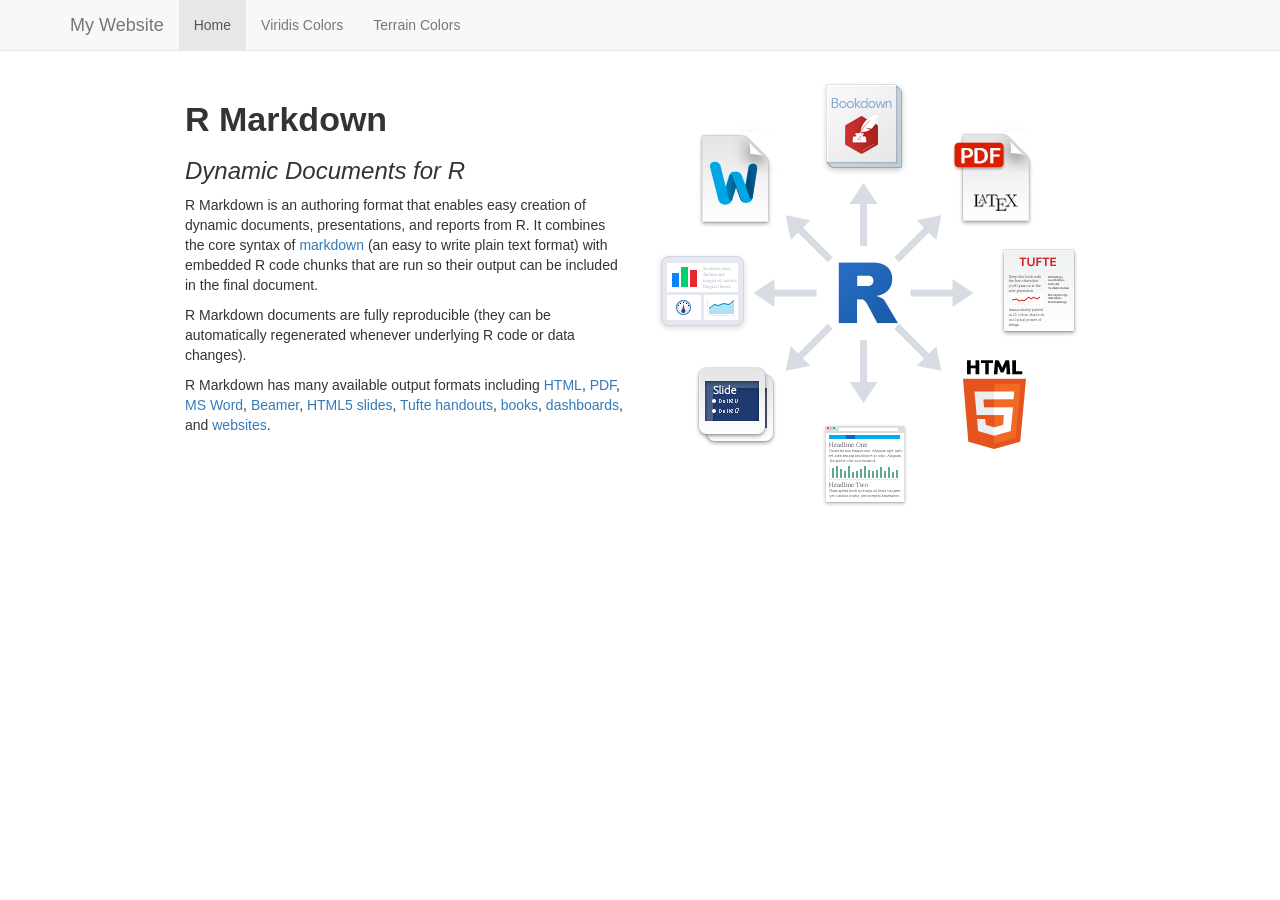
==== index.html @ 26629dda "fixed root directory" ====
<!DOCTYPE html>

<html xmlns="http://www.w3.org/1999/xhtml">

<head>

<meta charset="utf-8">
<meta http-equiv="Content-Type" content="text/html; charset=utf-8" />
<meta name="generator" content="pandoc" />




<title>About R Markdown</title>

<script src="site_libs/jquery-1.11.3/jquery.min.js"></script>
<meta name="viewport" content="width=device-width, initial-scale=1" />
<link href="site_libs/bootstrap-3.3.5/css/bootstrap.min.css" rel="stylesheet" />
<script src="site_libs/bootstrap-3.3.5/js/bootstrap.min.js"></script>
<script src="site_libs/bootstrap-3.3.5/shim/html5shiv.min.js"></script>
<script src="site_libs/bootstrap-3.3.5/shim/respond.min.js"></script>

<style type="text/css">code{white-space: pre;}</style>
<link rel="stylesheet"
      href="site_libs/highlight/default.css"
      type="text/css" />
<script src="site_libs/highlight/highlight.js"></script>
<style type="text/css">
  pre:not([class]) {
    background-color: white;
  }
</style>
<script type="text/javascript">
if (window.hljs && document.readyState && document.readyState === "complete") {
   window.setTimeout(function() {
      hljs.initHighlighting();
   }, 0);
}
</script>



<style type="text/css">
h1 {
  font-size: 34px;
}
h1.title {
  font-size: 38px;
}
h2 {
  font-size: 30px;
}
h3 {
  font-size: 24px;
}
h4 {
  font-size: 18px;
}
h5 {
  font-size: 16px;
}
h6 {
  font-size: 12px;
}
.table th:not([align]) {
  text-align: left;
}
</style>


</head>

<body>

<style type = "text/css">
.main-container {
  max-width: 940px;
  margin-left: auto;
  margin-right: auto;
}
code {
  color: inherit;
  background-color: rgba(0, 0, 0, 0.04);
}
img {
  max-width:100%;
  height: auto;
}
.tabbed-pane {
  padding-top: 12px;
}
button.code-folding-btn:focus {
  outline: none;
}
</style>


<style type="text/css">
/* padding for bootstrap navbar */
body {
  padding-top: 51px;
  padding-bottom: 40px;
}
/* offset scroll position for anchor links (for fixed navbar)  */
.section h1 {
  padding-top: 56px;
  margin-top: -56px;
}

.section h2 {
  padding-top: 56px;
  margin-top: -56px;
}
.section h3 {
  padding-top: 56px;
  margin-top: -56px;
}
.section h4 {
  padding-top: 56px;
  margin-top: -56px;
}
.section h5 {
  padding-top: 56px;
  margin-top: -56px;
}
.section h6 {
  padding-top: 56px;
  margin-top: -56px;
}
</style>

<script>
// manage active state of menu based on current page
$(document).ready(function () {
  // active menu anchor
  href = window.location.pathname
  href = href.substr(href.lastIndexOf('/') + 1)
  if (href === "")
    href = "index.html";
  var menuAnchor = $('a[href="' + href + '"]');

  // mark it active
  menuAnchor.parent().addClass('active');

  // if it's got a parent navbar menu mark it active as well
  menuAnchor.closest('li.dropdown').addClass('active');
});
</script>


<div class="container-fluid main-container">

<!-- tabsets -->
<script src="site_libs/navigation-1.1/tabsets.js"></script>
<script>
$(document).ready(function () {
  window.buildTabsets("TOC");
});
</script>

<!-- code folding -->






<div class="navbar navbar-default  navbar-fixed-top" role="navigation">
  <div class="container">
    <div class="navbar-header">
      <button type="button" class="navbar-toggle collapsed" data-toggle="collapse" data-target="#navbar">
        <span class="icon-bar"></span>
        <span class="icon-bar"></span>
        <span class="icon-bar"></span>
      </button>
      <a class="navbar-brand" href="index.html">My Website</a>
    </div>
    <div id="navbar" class="navbar-collapse collapse">
      <ul class="nav navbar-nav">
        <li>
  <a href="index.html">Home</a>
</li>
<li>
  <a href="1-example.html">Viridis Colors</a>
</li>
<li>
  <a href="3-inline.html">Terrain Colors</a>
</li>
      </ul>
      <ul class="nav navbar-nav navbar-right">
        
      </ul>
    </div><!--/.nav-collapse -->
  </div><!--/.container -->
</div><!--/.navbar -->

<div class="fluid-row" id="header">



<h1 class="title toc-ignore">About R Markdown</h1>

</div>


<style type="text/css">
.title {
  display: none;
}

#getting-started img {
  margin-right: 10px;
}

</style>
<div class="row" style="padding-top: 30px;">
<div class="col-sm-6">
<h1 id="r-markdown"><strong>R Markdown</strong></h1>
<h3 id="dynamic-documents-for-r" style="padding-top: 0px;"><em>Dynamic Documents for R</em></h3>
<p>R Markdown is an authoring format that enables easy creation of dynamic documents, presentations, and reports from R. It combines the core syntax of <a href="https://daringfireball.net/projects/markdown/">markdown</a> (an easy to write plain text format) with embedded R code chunks that are run so their output can be included in the final document.</p>
<p>R Markdown documents are fully reproducible (they can be automatically regenerated whenever underlying R code or data changes).</p>
<p>R Markdown has many available output formats including <a href="http://rmarkdown.rstudio.com/html_document_format.html">HTML</a>, <a href="http://rmarkdown.rstudio.com/pdf_document_format.html">PDF</a>, <a href="http://rmarkdown.rstudio.com/word_document_format.html">MS Word</a>, <a href="http://rmarkdown.rstudio.com/beamer_presentation_format.html">Beamer</a>, <a href="http://rmarkdown.rstudio.com/ioslides_presentation_format.html">HTML5 slides</a>, <a href="http://rmarkdown.rstudio.com/tufte_handout_format.html">Tufte handouts</a>, <a href="https://bookdown.org">books</a>, <a href="http://rmarkdown.rstudio.com/flexdashboard/">dashboards</a>, and <a href="http://rmarkdown.rstudio.com/rmarkdown_websites.html">websites</a>.</p>
</div>
<div class="col-sm-6">

<div class="figure">
<img src="images/RMarkdownOutputFormats.png" />

</div>




</div>

<script>

// add bootstrap table styles to pandoc tables
$(document).ready(function () {
  $('tr.header').parent('thead').parent('table').addClass('table table-condensed');
});


</script>

<!-- dynamically load mathjax for compatibility with self-contained -->
<script>
  (function () {
    var script = document.createElement("script");
    script.type = "text/javascript";
    script.src  = "https://cdn.mathjax.org/mathjax/latest/MathJax.js?config=TeX-AMS-MML_HTMLorMML";
    document.getElementsByTagName("head")[0].appendChild(script);
  })();
</script>

</body>
</html>
---- site_libs/highlight/default.css ----
pre .operator,
pre .paren {
 color: rgb(104, 118, 135)
}

pre .literal {
 color: #990073
}

pre .number {
 color: #099;
}

pre .comment {
 color: #998;
 font-style: italic
}

pre .keyword {
 color: #900;
 font-weight: bold
}

pre .identifier {
 color: rgb(0, 0, 0);
}

pre .string {
 color: #d14;
}
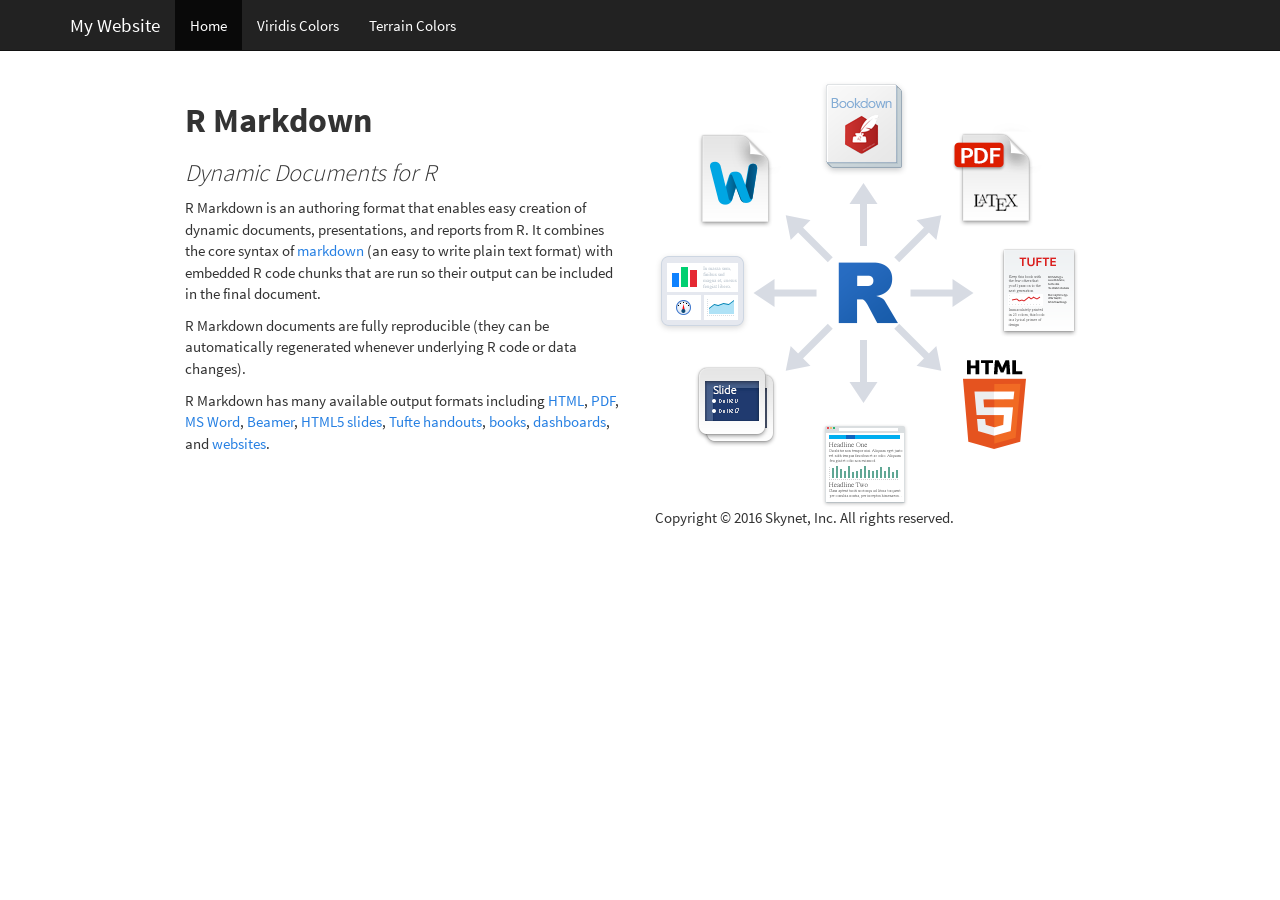
==== commit cde630a9: "added theme, footer, styles.css" ====
--- a/index.html
+++ b/index.html
@@ -15,14 +15,14 @@
 
 <script src="site_libs/jquery-1.11.3/jquery.min.js"></script>
 <meta name="viewport" content="width=device-width, initial-scale=1" />
-<link href="site_libs/bootstrap-3.3.5/css/bootstrap.min.css" rel="stylesheet" />
+<link href="site_libs/bootstrap-3.3.5/css/cosmo.min.css" rel="stylesheet" />
 <script src="site_libs/bootstrap-3.3.5/js/bootstrap.min.js"></script>
 <script src="site_libs/bootstrap-3.3.5/shim/html5shiv.min.js"></script>
 <script src="site_libs/bootstrap-3.3.5/shim/respond.min.js"></script>
 
 <style type="text/css">code{white-space: pre;}</style>
 <link rel="stylesheet"
-      href="site_libs/highlight/default.css"
+      href="site_libs/highlight/textmate.css"
       type="text/css" />
 <script src="site_libs/highlight/highlight.js"></script>
 <style type="text/css">
@@ -67,6 +67,7 @@
 }
 </style>
 
+<link rel="stylesheet" href="styles.css" type="text/css" />
 
 </head>
 
@@ -228,6 +229,7 @@
 
 </div>
 
+<p>Copyright &copy; 2016 Skynet, Inc. All rights reserved.</p>
 
 
 
--- a/site_libs/bootstrap-3.3.5/css/cosmo.min.css
+++ b/site_libs/bootstrap-3.3.5/css/cosmo.min.css
@@ -0,0 +1,30 @@
+@font-face {
+  font-family: 'Source Sans Pro';
+  font-style: normal;
+  font-weight: 300;
+  src: url(fonts/SourceSansProLight.ttf) format('truetype');
+}
+@font-face {
+  font-family: 'Source Sans Pro';
+  font-style: normal;
+  font-weight: 400;
+  src: url(fonts/SourceSansPro.ttf) format('truetype');
+}
+@font-face {
+  font-family: 'Source Sans Pro';
+  font-style: normal;
+  font-weight: 700;
+  src: url(fonts/SourceSansProBold.ttf) format('truetype');
+}
+
+/*!
+ * bootswatch v3.3.6
+ * Homepage: http://bootswatch.com
+ * Copyright 2012-2015 Thomas Park
+ * Licensed under MIT
+ * Based on Bootstrap
+*//*!
+ * Bootstrap v3.3.6 (http://getbootstrap.com)
+ * Copyright 2011-2015 Twitter, Inc.
+ * Licensed under MIT (https://github.com/twbs/bootstrap/blob/master/LICENSE)
+ *//*! normalize.css v3.0.3 | MIT License | github.com/necolas/normalize.css */html{font-family:sans-serif;-ms-text-size-adjust:100%;-webkit-text-size-adjust:100%}body{margin:0}article,aside,details,figcaption,figure,footer,header,hgroup,main,menu,nav,section,summary{display:block}audio,canvas,progress,video{display:inline-block;vertical-align:baseline}audio:not([controls]){display:none;height:0}[hidden],template{display:none}a{background-color:transparent}a:active,a:hover{outline:0}abbr[title]{border-bottom:1px dotted}b,strong{font-weight:bold}dfn{font-style:italic}h1{font-size:2em;margin:0.67em 0}mark{background:#ff0;color:#000}small{font-size:80%}sub,sup{font-size:75%;line-height:0;position:relative;vertical-align:baseline}sup{top:-0.5em}sub{bottom:-0.25em}img{border:0}svg:not(:root){overflow:hidden}figure{margin:1em 40px}hr{-webkit-box-sizing:content-box;-moz-box-sizing:content-box;box-sizing:content-box;height:0}pre{overflow:auto}code,kbd,pre,samp{font-family:monospace, monospace;font-size:1em}button,input,optgroup,select,textarea{color:inherit;font:inherit;margin:0}button{overflow:visible}button,select{text-transform:none}button,html input[type="button"],input[type="reset"],input[type="submit"]{-webkit-appearance:button;cursor:pointer}button[disabled],html input[disabled]{cursor:default}button::-moz-focus-inner,input::-moz-focus-inner{border:0;padding:0}input{line-height:normal}input[type="checkbox"],input[type="radio"]{-webkit-box-sizing:border-box;-moz-box-sizing:border-box;box-sizing:border-box;padding:0}input[type="number"]::-webkit-inner-spin-button,input[type="number"]::-webkit-outer-spin-button{height:auto}input[type="search"]{-webkit-appearance:textfield;-webkit-box-sizing:content-box;-moz-box-sizing:content-box;box-sizing:content-box}input[type="search"]::-webkit-search-cancel-button,input[type="search"]::-webkit-search-decoration{-webkit-appearance:none}fieldset{border:1px solid #c0c0c0;margin:0 2px;padding:0.35em 0.625em 0.75em}legend{border:0;padding:0}textarea{overflow:auto}optgroup{font-weight:bold}table{border-collapse:collapse;border-spacing:0}td,th{padding:0}/*! Source: https://github.com/h5bp/html5-boilerplate/blob/master/src/css/main.css */@media print{*,*:before,*:after{background:transparent !important;color:#000 !important;-webkit-box-shadow:none !important;box-shadow:none !important;text-shadow:none !important}a,a:visited{text-decoration:underline}a[href]:after{content:" (" attr(href) ")"}abbr[title]:after{content:" (" attr(title) ")"}a[href^="#"]:after,a[href^="javascript:"]:after{content:""}pre,blockquote{border:1px solid #999;page-break-inside:avoid}thead{display:table-header-group}tr,img{page-break-inside:avoid}img{max-width:100% !important}p,h2,h3{orphans:3;widows:3}h2,h3{page-break-after:avoid}.navbar{display:none}.btn>.caret,.dropup>.btn>.caret{border-top-color:#000 !important}.label{border:1px solid #000}.table{border-collapse:collapse !important}.table td,.table th{background-color:#fff !important}.table-bordered th,.table-bordered td{border:1px solid #ddd !important}}@font-face{font-family:'Glyphicons Halflings';src:url('../fonts/glyphicons-halflings-regular.eot');src:url('../fonts/glyphicons-halflings-regular.eot?#iefix') format('embedded-opentype'),url('../fonts/glyphicons-halflings-regular.woff') format('woff'),url('../fonts/glyphicons-halflings-regular.ttf') format('truetype'),url('../fonts/glyphicons-halflings-regular.svg#glyphicons_halflingsregular') format('svg')}.glyphicon{position:relative;top:1px;display:inline-block;font-family:'Glyphicons Halflings';font-style:normal;font-weight:normal;line-height:1;-webkit-font-smoothing:antialiased;-moz-osx-font-smoothing:grayscale}.glyphicon-asterisk:before{content:"\002a"}.glyphicon-plus:before{content:"\002b"}.glyphicon-euro:before,.glyphicon-eur:before{content:"\20ac"}.glyphicon-minus:before{content:"\2212"}.glyphicon-cloud:before{content:"\2601"}.glyphicon-envelope:before{content:"\2709"}.glyphicon-pencil:before{content:"\270f"}.glyphicon-glass:before{content:"\e001"}.glyphicon-music:before{content:"\e002"}.glyphicon-search:before{content:"\e003"}.glyphicon-heart:before{content:"\e005"}.glyphicon-star:before{content:"\e006"}.glyphicon-star-empty:before{content:"\e007"}.glyphicon-user:before{content:"\e008"}.glyphicon-film:before{content:"\e009"}.glyphicon-th-large:before{content:"\e010"}.glyphicon-th:before{content:"\e011"}.glyphicon-th-list:before{content:"\e012"}.glyphicon-ok:before{content:"\e013"}.glyphicon-remove:before{content:"\e014"}.glyphicon-zoom-in:before{content:"\e015"}.glyphicon-zoom-out:before{content:"\e016"}.glyphicon-off:before{content:"\e017"}.glyphicon-signal:before{content:"\e018"}.glyphicon-cog:before{content:"\e019"}.glyphicon-trash:before{content:"\e020"}.glyphicon-home:before{content:"\e021"}.glyphicon-file:before{content:"\e022"}.glyphicon-time:before{content:"\e023"}.glyphicon-road:before{content:"\e024"}.glyphicon-download-alt:before{content:"\e025"}.glyphicon-download:before{content:"\e026"}.glyphicon-upload:before{content:"\e027"}.glyphicon-inbox:before{content:"\e028"}.glyphicon-play-circle:before{content:"\e029"}.glyphicon-repeat:before{content:"\e030"}.glyphicon-refresh:before{content:"\e031"}.glyphicon-list-alt:before{content:"\e032"}.glyphicon-lock:before{content:"\e033"}.glyphicon-flag:before{content:"\e034"}.glyphicon-headphones:before{content:"\e035"}.glyphicon-volume-off:before{content:"\e036"}.glyphicon-volume-down:before{content:"\e037"}.glyphicon-volume-up:before{content:"\e038"}.glyphicon-qrcode:before{content:"\e039"}.glyphicon-barcode:before{content:"\e040"}.glyphicon-tag:before{content:"\e041"}.glyphicon-tags:before{content:"\e042"}.glyphicon-book:before{content:"\e043"}.glyphicon-bookmark:before{content:"\e044"}.glyphicon-print:before{content:"\e045"}.glyphicon-camera:before{content:"\e046"}.glyphicon-font:before{content:"\e047"}.glyphicon-bold:before{content:"\e048"}.glyphicon-italic:before{content:"\e049"}.glyphicon-text-height:before{content:"\e050"}.glyphicon-text-width:before{content:"\e051"}.glyphicon-align-left:before{content:"\e052"}.glyphicon-align-center:before{content:"\e053"}.glyphicon-align-right:before{content:"\e054"}.glyphicon-align-justify:before{content:"\e055"}.glyphicon-list:before{content:"\e056"}.glyphicon-indent-left:before{content:"\e057"}.glyphicon-indent-right:before{content:"\e058"}.glyphicon-facetime-video:before{content:"\e059"}.glyphicon-picture:before{content:"\e060"}.glyphicon-map-marker:before{content:"\e062"}.glyphicon-adjust:before{content:"\e063"}.glyphicon-tint:before{content:"\e064"}.glyphicon-edit:before{content:"\e065"}.glyphicon-share:before{content:"\e066"}.glyphicon-check:before{content:"\e067"}.glyphicon-move:before{content:"\e068"}.glyphicon-step-backward:before{content:"\e069"}.glyphicon-fast-backward:before{content:"\e070"}.glyphicon-backward:before{content:"\e071"}.glyphicon-play:before{content:"\e072"}.glyphicon-pause:before{content:"\e073"}.glyphicon-stop:before{content:"\e074"}.glyphicon-forward:before{content:"\e075"}.glyphicon-fast-forward:before{content:"\e076"}.glyphicon-step-forward:before{content:"\e077"}.glyphicon-eject:before{content:"\e078"}.glyphicon-chevron-left:before{content:"\e079"}.glyphicon-chevron-right:before{content:"\e080"}.glyphicon-plus-sign:before{content:"\e081"}.glyphicon-minus-sign:before{content:"\e082"}.glyphicon-remove-sign:before{content:"\e083"}.glyphicon-ok-sign:before{content:"\e084"}.glyphicon-question-sign:before{content:"\e085"}.glyphicon-info-sign:before{content:"\e086"}.glyphicon-screenshot:before{content:"\e087"}.glyphicon-remove-circle:before{content:"\e088"}.glyphicon-ok-circle:before{content:"\e089"}.glyphicon-ban-circle:before{content:"\e090"}.glyphicon-arrow-left:before{content:"\e091"}.glyphicon-arrow-right:before{content:"\e092"}.glyphicon-arrow-up:before{content:"\e093"}.glyphicon-arrow-down:before{content:"\e094"}.glyphicon-share-alt:before{content:"\e095"}.glyphicon-resize-full:before{content:"\e096"}.glyphicon-resize-small:before{content:"\e097"}.glyphicon-exclamation-sign:before{content:"\e101"}.glyphicon-gift:before{content:"\e102"}.glyphicon-leaf:before{content:"\e103"}.glyphicon-fire:before{content:"\e104"}.glyphicon-eye-open:before{content:"\e105"}.glyphicon-eye-close:before{content:"\e106"}.glyphicon-warning-sign:before{content:"\e107"}.glyphicon-plane:before{content:"\e108"}.glyphicon-calendar:before{content:"\e109"}.glyphicon-random:before{content:"\e110"}.glyphicon-comment:before{content:"\e111"}.glyphicon-magnet:before{content:"\e112"}.glyphicon-chevron-up:before{content:"\e113"}.glyphicon-chevron-down:before{content:"\e114"}.glyphicon-retweet:before{content:"\e115"}.glyphicon-shopping-cart:before{content:"\e116"}.glyphicon-folder-close:before{content:"\e117"}.glyphicon-folder-open:before{content:"\e118"}.glyphicon-resize-vertical:before{content:"\e119"}.glyphicon-resize-horizontal:before{content:"\e120"}.glyphicon-hdd:before{content:"\e121"}.glyphicon-bullhorn:before{content:"\e122"}.glyphicon-bell:before{content:"\e123"}.glyphicon-certificate:before{content:"\e124"}.glyphicon-thumbs-up:before{content:"\e125"}.glyphicon-thumbs-down:before{content:"\e126"}.glyphicon-hand-right:before{content:"\e127"}.glyphicon-hand-left:before{content:"\e128"}.glyphicon-hand-up:before{content:"\e129"}.glyphicon-hand-down:before{content:"\e130"}.glyphicon-circle-arrow-right:before{content:"\e131"}.glyphicon-circle-arrow-left:before{content:"\e132"}.glyphicon-circle-arrow-up:before{content:"\e133"}.glyphicon-circle-arrow-down:before{content:"\e134"}.glyphicon-globe:before{content:"\e135"}.glyphicon-wrench:before{content:"\e136"}.glyphicon-tasks:before{content:"\e137"}.glyphicon-filter:before{content:"\e138"}.glyphicon-briefcase:before{content:"\e139"}.glyphicon-fullscreen:before{content:"\e140"}.glyphicon-dashboard:before{content:"\e141"}.glyphicon-paperclip:before{content:"\e142"}.glyphicon-heart-empty:before{content:"\e143"}.glyphicon-link:before{content:"\e144"}.glyphicon-phone:before{content:"\e145"}.glyphicon-pushpin:before{content:"\e146"}.glyphicon-usd:before{content:"\e148"}.glyphicon-gbp:before{content:"\e149"}.glyphicon-sort:before{content:"\e150"}.glyphicon-sort-by-alphabet:before{content:"\e151"}.glyphicon-sort-by-alphabet-alt:before{content:"\e152"}.glyphicon-sort-by-order:before{content:"\e153"}.glyphicon-sort-by-order-alt:before{content:"\e154"}.glyphicon-sort-by-attributes:before{content:"\e155"}.glyphicon-sort-by-attributes-alt:before{content:"\e156"}.glyphicon-unchecked:before{content:"\e157"}.glyphicon-expand:before{content:"\e158"}.glyphicon-collapse-down:before{content:"\e159"}.glyphicon-collapse-up:before{content:"\e160"}.glyphicon-log-in:before{content:"\e161"}.glyphicon-flash:before{content:"\e162"}.glyphicon-log-out:before{content:"\e163"}.glyphicon-new-window:before{content:"\e164"}.glyphicon-record:before{content:"\e165"}.glyphicon-save:before{content:"\e166"}.glyphicon-open:before{content:"\e167"}.glyphicon-saved:before{content:"\e168"}.glyphicon-import:before{content:"\e169"}.glyphicon-export:before{content:"\e170"}.glyphicon-send:before{content:"\e171"}.glyphicon-floppy-disk:before{content:"\e172"}.glyphicon-floppy-saved:before{content:"\e173"}.glyphicon-floppy-remove:before{content:"\e174"}.glyphicon-floppy-save:before{content:"\e175"}.glyphicon-floppy-open:before{content:"\e176"}.glyphicon-credit-card:before{content:"\e177"}.glyphicon-transfer:before{content:"\e178"}.glyphicon-cutlery:before{content:"\e179"}.glyphicon-header:before{content:"\e180"}.glyphicon-compressed:before{content:"\e181"}.glyphicon-earphone:before{content:"\e182"}.glyphicon-phone-alt:before{content:"\e183"}.glyphicon-tower:before{content:"\e184"}.glyphicon-stats:before{content:"\e185"}.glyphicon-sd-video:before{content:"\e186"}.glyphicon-hd-video:before{content:"\e187"}.glyphicon-subtitles:before{content:"\e188"}.glyphicon-sound-stereo:before{content:"\e189"}.glyphicon-sound-dolby:before{content:"\e190"}.glyphicon-sound-5-1:before{content:"\e191"}.glyphicon-sound-6-1:before{content:"\e192"}.glyphicon-sound-7-1:before{content:"\e193"}.glyphicon-copyright-mark:before{content:"\e194"}.glyphicon-registration-mark:before{content:"\e195"}.glyphicon-cloud-download:before{content:"\e197"}.glyphicon-cloud-upload:before{content:"\e198"}.glyphicon-tree-conifer:before{content:"\e199"}.glyphicon-tree-deciduous:before{content:"\e200"}.glyphicon-cd:before{content:"\e201"}.glyphicon-save-file:before{content:"\e202"}.glyphicon-open-file:before{content:"\e203"}.glyphicon-level-up:before{content:"\e204"}.glyphicon-copy:before{content:"\e205"}.glyphicon-paste:before{content:"\e206"}.glyphicon-alert:before{content:"\e209"}.glyphicon-equalizer:before{content:"\e210"}.glyphicon-king:before{content:"\e211"}.glyphicon-queen:before{content:"\e212"}.glyphicon-pawn:before{content:"\e213"}.glyphicon-bishop:before{content:"\e214"}.glyphicon-knight:before{content:"\e215"}.glyphicon-baby-formula:before{content:"\e216"}.glyphicon-tent:before{content:"\26fa"}.glyphicon-blackboard:before{content:"\e218"}.glyphicon-bed:before{content:"\e219"}.glyphicon-apple:before{content:"\f8ff"}.glyphicon-erase:before{content:"\e221"}.glyphicon-hourglass:before{content:"\231b"}.glyphicon-lamp:before{content:"\e223"}.glyphicon-duplicate:before{content:"\e224"}.glyphicon-piggy-bank:before{content:"\e225"}.glyphicon-scissors:before{content:"\e226"}.glyphicon-bitcoin:before{content:"\e227"}.glyphicon-btc:before{content:"\e227"}.glyphicon-xbt:before{content:"\e227"}.glyphicon-yen:before{content:"\00a5"}.glyphicon-jpy:before{content:"\00a5"}.glyphicon-ruble:before{content:"\20bd"}.glyphicon-rub:before{content:"\20bd"}.glyphicon-scale:before{content:"\e230"}.glyphicon-ice-lolly:before{content:"\e231"}.glyphicon-ice-lolly-tasted:before{content:"\e232"}.glyphicon-education:before{content:"\e233"}.glyphicon-option-horizontal:before{content:"\e234"}.glyphicon-option-vertical:before{content:"\e235"}.glyphicon-menu-hamburger:before{content:"\e236"}.glyphicon-modal-window:before{content:"\e237"}.glyphicon-oil:before{content:"\e238"}.glyphicon-grain:before{content:"\e239"}.glyphicon-sunglasses:before{content:"\e240"}.glyphicon-text-size:before{content:"\e241"}.glyphicon-text-color:before{content:"\e242"}.glyphicon-text-background:before{content:"\e243"}.glyphicon-object-align-top:before{content:"\e244"}.glyphicon-object-align-bottom:before{content:"\e245"}.glyphicon-object-align-horizontal:before{content:"\e246"}.glyphicon-object-align-left:before{content:"\e247"}.glyphicon-object-align-vertical:before{content:"\e248"}.glyphicon-object-align-right:before{content:"\e249"}.glyphicon-triangle-right:before{content:"\e250"}.glyphicon-triangle-left:before{content:"\e251"}.glyphicon-triangle-bottom:before{content:"\e252"}.glyphicon-triangle-top:before{content:"\e253"}.glyphicon-console:before{content:"\e254"}.glyphicon-superscript:before{content:"\e255"}.glyphicon-subscript:before{content:"\e256"}.glyphicon-menu-left:before{content:"\e257"}.glyphicon-menu-right:before{content:"\e258"}.glyphicon-menu-down:before{content:"\e259"}.glyphicon-menu-up:before{content:"\e260"}*{-webkit-box-sizing:border-box;-moz-box-sizing:border-box;box-sizing:border-box}*:before,*:after{-webkit-box-sizing:border-box;-moz-box-sizing:border-box;box-sizing:border-box}html{font-size:10px;-webkit-tap-highlight-color:rgba(0,0,0,0)}body{font-family:"Source Sans Pro",Calibri,Candara,Arial,sans-serif;font-size:15px;line-height:1.42857143;color:#333333;background-color:#ffffff}input,button,select,textarea{font-family:inherit;font-size:inherit;line-height:inherit}a{color:#2780e3;text-decoration:none}a:hover,a:focus{color:#165ba8;text-decoration:underline}a:focus{outline:thin dotted;outline:5px auto -webkit-focus-ring-color;outline-offset:-2px}figure{margin:0}img{vertical-align:middle}.img-responsive,.thumbnail>img,.thumbnail a>img,.carousel-inner>.item>img,.carousel-inner>.item>a>img{display:block;max-width:100%;height:auto}.img-rounded{border-radius:0}.img-thumbnail{padding:4px;line-height:1.42857143;background-color:#ffffff;border:1px solid #dddddd;border-radius:0;-webkit-transition:all .2s ease-in-out;-o-transition:all .2s ease-in-out;transition:all .2s ease-in-out;display:inline-block;max-width:100%;height:auto}.img-circle{border-radius:50%}hr{margin-top:21px;margin-bottom:21px;border:0;border-top:1px solid #e6e6e6}.sr-only{position:absolute;width:1px;height:1px;margin:-1px;padding:0;overflow:hidden;clip:rect(0, 0, 0, 0);border:0}.sr-only-focusable:active,.sr-only-focusable:focus{position:static;width:auto;height:auto;margin:0;overflow:visible;clip:auto}[role="button"]{cursor:pointer}h1,h2,h3,h4,h5,h6,.h1,.h2,.h3,.h4,.h5,.h6{font-family:"Source Sans Pro",Calibri,Candara,Arial,sans-serif;font-weight:300;line-height:1.1;color:inherit}h1 small,h2 small,h3 small,h4 small,h5 small,h6 small,.h1 small,.h2 small,.h3 small,.h4 small,.h5 small,.h6 small,h1 .small,h2 .small,h3 .small,h4 .small,h5 .small,h6 .small,.h1 .small,.h2 .small,.h3 .small,.h4 .small,.h5 .small,.h6 .small{font-weight:normal;line-height:1;color:#999999}h1,.h1,h2,.h2,h3,.h3{margin-top:21px;margin-bottom:10.5px}h1 small,.h1 small,h2 small,.h2 small,h3 small,.h3 small,h1 .small,.h1 .small,h2 .small,.h2 .small,h3 .small,.h3 .small{font-size:65%}h4,.h4,h5,.h5,h6,.h6{margin-top:10.5px;margin-bottom:10.5px}h4 small,.h4 small,h5 small,.h5 small,h6 small,.h6 small,h4 .small,.h4 .small,h5 .small,.h5 .small,h6 .small,.h6 .small{font-size:75%}h1,.h1{font-size:39px}h2,.h2{font-size:32px}h3,.h3{font-size:26px}h4,.h4{font-size:19px}h5,.h5{font-size:15px}h6,.h6{font-size:13px}p{margin:0 0 10.5px}.lead{margin-bottom:21px;font-size:17px;font-weight:300;line-height:1.4}@media (min-width:768px){.lead{font-size:22.5px}}small,.small{font-size:86%}mark,.mark{background-color:#ff7518;padding:.2em}.text-left{text-align:left}.text-right{text-align:right}.text-center{text-align:center}.text-justify{text-align:justify}.text-nowrap{white-space:nowrap}.text-lowercase{text-transform:lowercase}.text-uppercase{text-transform:uppercase}.text-capitalize{text-transform:capitalize}.text-muted{color:#999999}.text-primary{color:#2780e3}a.text-primary:hover,a.text-primary:focus{color:#1967be}.text-success{color:#ffffff}a.text-success:hover,a.text-success:focus{color:#e6e6e6}.text-info{color:#ffffff}a.text-info:hover,a.text-info:focus{color:#e6e6e6}.text-warning{color:#ffffff}a.text-warning:hover,a.text-warning:focus{color:#e6e6e6}.text-danger{color:#ffffff}a.text-danger:hover,a.text-danger:focus{color:#e6e6e6}.bg-primary{color:#fff;background-color:#2780e3}a.bg-primary:hover,a.bg-primary:focus{background-color:#1967be}.bg-success{background-color:#3fb618}a.bg-success:hover,a.bg-success:focus{background-color:#2f8912}.bg-info{background-color:#9954bb}a.bg-info:hover,a.bg-info:focus{background-color:#7e3f9d}.bg-warning{background-color:#ff7518}a.bg-warning:hover,a.bg-warning:focus{background-color:#e45c00}.bg-danger{background-color:#ff0039}a.bg-danger:hover,a.bg-danger:focus{background-color:#cc002e}.page-header{padding-bottom:9.5px;margin:42px 0 21px;border-bottom:1px solid #e6e6e6}ul,ol{margin-top:0;margin-bottom:10.5px}ul ul,ol ul,ul ol,ol ol{margin-bottom:0}.list-unstyled{padding-left:0;list-style:none}.list-inline{padding-left:0;list-style:none;margin-left:-5px}.list-inline>li{display:inline-block;padding-left:5px;padding-right:5px}dl{margin-top:0;margin-bottom:21px}dt,dd{line-height:1.42857143}dt{font-weight:bold}dd{margin-left:0}@media (min-width:768px){.dl-horizontal dt{float:left;width:160px;clear:left;text-align:right;overflow:hidden;text-overflow:ellipsis;white-space:nowrap}.dl-horizontal dd{margin-left:180px}}abbr[title],abbr[data-original-title]{cursor:help;border-bottom:1px dotted #999999}.initialism{font-size:90%;text-transform:uppercase}blockquote{padding:10.5px 21px;margin:0 0 21px;font-size:18.75px;border-left:5px solid #e6e6e6}blockquote p:last-child,blockquote ul:last-child,blockquote ol:last-child{margin-bottom:0}blockquote footer,blockquote small,blockquote .small{display:block;font-size:80%;line-height:1.42857143;color:#999999}blockquote footer:before,blockquote small:before,blockquote .small:before{content:'\2014 \00A0'}.blockquote-reverse,blockquote.pull-right{padding-right:15px;padding-left:0;border-right:5px solid #e6e6e6;border-left:0;text-align:right}.blockquote-reverse footer:before,blockquote.pull-right footer:before,.blockquote-reverse small:before,blockquote.pull-right small:before,.blockquote-reverse .small:before,blockquote.pull-right .small:before{content:''}.blockquote-reverse footer:after,blockquote.pull-right footer:after,.blockquote-reverse small:after,blockquote.pull-right small:after,.blockquote-reverse .small:after,blockquote.pull-right .small:after{content:'\00A0 \2014'}address{margin-bottom:21px;font-style:normal;line-height:1.42857143}code,kbd,pre,samp{font-family:monospace}code{padding:2px 4px;font-size:90%;color:#c7254e;background-color:#f9f2f4;border-radius:0}kbd{padding:2px 4px;font-size:90%;color:#ffffff;background-color:#333333;border-radius:0;-webkit-box-shadow:inset 0 -1px 0 rgba(0,0,0,0.25);box-shadow:inset 0 -1px 0 rgba(0,0,0,0.25)}kbd kbd{padding:0;font-size:100%;font-weight:bold;-webkit-box-shadow:none;box-shadow:none}pre{display:block;padding:10px;margin:0 0 10.5px;font-size:14px;line-height:1.42857143;word-break:break-all;word-wrap:break-word;color:#333333;background-color:#f5f5f5;border:1px solid #cccccc;border-radius:0}pre code{padding:0;font-size:inherit;color:inherit;white-space:pre-wrap;background-color:transparent;border-radius:0}.pre-scrollable{max-height:340px;overflow-y:scroll}.container{margin-right:auto;margin-left:auto;padding-left:15px;padding-right:15px}@media (min-width:768px){.container{width:750px}}@media (min-width:992px){.container{width:970px}}@media (min-width:1200px){.container{width:1170px}}.container-fluid{margin-right:auto;margin-left:auto;padding-left:15px;padding-right:15px}.row{margin-left:-15px;margin-right:-15px}.col-xs-1,.col-sm-1,.col-md-1,.col-lg-1,.col-xs-2,.col-sm-2,.col-md-2,.col-lg-2,.col-xs-3,.col-sm-3,.col-md-3,.col-lg-3,.col-xs-4,.col-sm-4,.col-md-4,.col-lg-4,.col-xs-5,.col-sm-5,.col-md-5,.col-lg-5,.col-xs-6,.col-sm-6,.col-md-6,.col-lg-6,.col-xs-7,.col-sm-7,.col-md-7,.col-lg-7,.col-xs-8,.col-sm-8,.col-md-8,.col-lg-8,.col-xs-9,.col-sm-9,.col-md-9,.col-lg-9,.col-xs-10,.col-sm-10,.col-md-10,.col-lg-10,.col-xs-11,.col-sm-11,.col-md-11,.col-lg-11,.col-xs-12,.col-sm-12,.col-md-12,.col-lg-12{position:relative;min-height:1px;padding-left:15px;padding-right:15px}.col-xs-1,.col-xs-2,.col-xs-3,.col-xs-4,.col-xs-5,.col-xs-6,.col-xs-7,.col-xs-8,.col-xs-9,.col-xs-10,.col-xs-11,.col-xs-12{float:left}.col-xs-12{width:100%}.col-xs-11{width:91.66666667%}.col-xs-10{width:83.33333333%}.col-xs-9{width:75%}.col-xs-8{width:66.66666667%}.col-xs-7{width:58.33333333%}.col-xs-6{width:50%}.col-xs-5{width:41.66666667%}.col-xs-4{width:33.33333333%}.col-xs-3{width:25%}.col-xs-2{width:16.66666667%}.col-xs-1{width:8.33333333%}.col-xs-pull-12{right:100%}.col-xs-pull-11{right:91.66666667%}.col-xs-pull-10{right:83.33333333%}.col-xs-pull-9{right:75%}.col-xs-pull-8{right:66.66666667%}.col-xs-pull-7{right:58.33333333%}.col-xs-pull-6{right:50%}.col-xs-pull-5{right:41.66666667%}.col-xs-pull-4{right:33.33333333%}.col-xs-pull-3{right:25%}.col-xs-pull-2{right:16.66666667%}.col-xs-pull-1{right:8.33333333%}.col-xs-pull-0{right:auto}.col-xs-push-12{left:100%}.col-xs-push-11{left:91.66666667%}.col-xs-push-10{left:83.33333333%}.col-xs-push-9{left:75%}.col-xs-push-8{left:66.66666667%}.col-xs-push-7{left:58.33333333%}.col-xs-push-6{left:50%}.col-xs-push-5{left:41.66666667%}.col-xs-push-4{left:33.33333333%}.col-xs-push-3{left:25%}.col-xs-push-2{left:16.66666667%}.col-xs-push-1{left:8.33333333%}.col-xs-push-0{left:auto}.col-xs-offset-12{margin-left:100%}.col-xs-offset-11{margin-left:91.66666667%}.col-xs-offset-10{margin-left:83.33333333%}.col-xs-offset-9{margin-left:75%}.col-xs-offset-8{margin-left:66.66666667%}.col-xs-offset-7{margin-left:58.33333333%}.col-xs-offset-6{margin-left:50%}.col-xs-offset-5{margin-left:41.66666667%}.col-xs-offset-4{margin-left:33.33333333%}.col-xs-offset-3{margin-left:25%}.col-xs-offset-2{margin-left:16.66666667%}.col-xs-offset-1{margin-left:8.33333333%}.col-xs-offset-0{margin-left:0%}@media (min-width:768px){.col-sm-1,.col-sm-2,.col-sm-3,.col-sm-4,.col-sm-5,.col-sm-6,.col-sm-7,.col-sm-8,.col-sm-9,.col-sm-10,.col-sm-11,.col-sm-12{float:left}.col-sm-12{width:100%}.col-sm-11{width:91.66666667%}.col-sm-10{width:83.33333333%}.col-sm-9{width:75%}.col-sm-8{width:66.66666667%}.col-sm-7{width:58.33333333%}.col-sm-6{width:50%}.col-sm-5{width:41.66666667%}.col-sm-4{width:33.33333333%}.col-sm-3{width:25%}.col-sm-2{width:16.66666667%}.col-sm-1{width:8.33333333%}.col-sm-pull-12{right:100%}.col-sm-pull-11{right:91.66666667%}.col-sm-pull-10{right:83.33333333%}.col-sm-pull-9{right:75%}.col-sm-pull-8{right:66.66666667%}.col-sm-pull-7{right:58.33333333%}.col-sm-pull-6{right:50%}.col-sm-pull-5{right:41.66666667%}.col-sm-pull-4{right:33.33333333%}.col-sm-pull-3{right:25%}.col-sm-pull-2{right:16.66666667%}.col-sm-pull-1{right:8.33333333%}.col-sm-pull-0{right:auto}.col-sm-push-12{left:100%}.col-sm-push-11{left:91.66666667%}.col-sm-push-10{left:83.33333333%}.col-sm-push-9{left:75%}.col-sm-push-8{left:66.66666667%}.col-sm-push-7{left:58.33333333%}.col-sm-push-6{left:50%}.col-sm-push-5{left:41.66666667%}.col-sm-push-4{left:33.33333333%}.col-sm-push-3{left:25%}.col-sm-push-2{left:16.66666667%}.col-sm-push-1{left:8.33333333%}.col-sm-push-0{left:auto}.col-sm-offset-12{margin-left:100%}.col-sm-offset-11{margin-left:91.66666667%}.col-sm-offset-10{margin-left:83.33333333%}.col-sm-offset-9{margin-left:75%}.col-sm-offset-8{margin-left:66.66666667%}.col-sm-offset-7{margin-left:58.33333333%}.col-sm-offset-6{margin-left:50%}.col-sm-offset-5{margin-left:41.66666667%}.col-sm-offset-4{margin-left:33.33333333%}.col-sm-offset-3{margin-left:25%}.col-sm-offset-2{margin-left:16.66666667%}.col-sm-offset-1{margin-left:8.33333333%}.col-sm-offset-0{margin-left:0%}}@media (min-width:992px){.col-md-1,.col-md-2,.col-md-3,.col-md-4,.col-md-5,.col-md-6,.col-md-7,.col-md-8,.col-md-9,.col-md-10,.col-md-11,.col-md-12{float:left}.col-md-12{width:100%}.col-md-11{width:91.66666667%}.col-md-10{width:83.33333333%}.col-md-9{width:75%}.col-md-8{width:66.66666667%}.col-md-7{width:58.33333333%}.col-md-6{width:50%}.col-md-5{width:41.66666667%}.col-md-4{width:33.33333333%}.col-md-3{width:25%}.col-md-2{width:16.66666667%}.col-md-1{width:8.33333333%}.col-md-pull-12{right:100%}.col-md-pull-11{right:91.66666667%}.col-md-pull-10{right:83.33333333%}.col-md-pull-9{right:75%}.col-md-pull-8{right:66.66666667%}.col-md-pull-7{right:58.33333333%}.col-md-pull-6{right:50%}.col-md-pull-5{right:41.66666667%}.col-md-pull-4{right:33.33333333%}.col-md-pull-3{right:25%}.col-md-pull-2{right:16.66666667%}.col-md-pull-1{right:8.33333333%}.col-md-pull-0{right:auto}.col-md-push-12{left:100%}.col-md-push-11{left:91.66666667%}.col-md-push-10{left:83.33333333%}.col-md-push-9{left:75%}.col-md-push-8{left:66.66666667%}.col-md-push-7{left:58.33333333%}.col-md-push-6{left:50%}.col-md-push-5{left:41.66666667%}.col-md-push-4{left:33.33333333%}.col-md-push-3{left:25%}.col-md-push-2{left:16.66666667%}.col-md-push-1{left:8.33333333%}.col-md-push-0{left:auto}.col-md-offset-12{margin-left:100%}.col-md-offset-11{margin-left:91.66666667%}.col-md-offset-10{margin-left:83.33333333%}.col-md-offset-9{margin-left:75%}.col-md-offset-8{margin-left:66.66666667%}.col-md-offset-7{margin-left:58.33333333%}.col-md-offset-6{margin-left:50%}.col-md-offset-5{margin-left:41.66666667%}.col-md-offset-4{margin-left:33.33333333%}.col-md-offset-3{margin-left:25%}.col-md-offset-2{margin-left:16.66666667%}.col-md-offset-1{margin-left:8.33333333%}.col-md-offset-0{margin-left:0%}}@media (min-width:1200px){.col-lg-1,.col-lg-2,.col-lg-3,.col-lg-4,.col-lg-5,.col-lg-6,.col-lg-7,.col-lg-8,.col-lg-9,.col-lg-10,.col-lg-11,.col-lg-12{float:left}.col-lg-12{width:100%}.col-lg-11{width:91.66666667%}.col-lg-10{width:83.33333333%}.col-lg-9{width:75%}.col-lg-8{width:66.66666667%}.col-lg-7{width:58.33333333%}.col-lg-6{width:50%}.col-lg-5{width:41.66666667%}.col-lg-4{width:33.33333333%}.col-lg-3{width:25%}.col-lg-2{width:16.66666667%}.col-lg-1{width:8.33333333%}.col-lg-pull-12{right:100%}.col-lg-pull-11{right:91.66666667%}.col-lg-pull-10{right:83.33333333%}.col-lg-pull-9{right:75%}.col-lg-pull-8{right:66.66666667%}.col-lg-pull-7{right:58.33333333%}.col-lg-pull-6{right:50%}.col-lg-pull-5{right:41.66666667%}.col-lg-pull-4{right:33.33333333%}.col-lg-pull-3{right:25%}.col-lg-pull-2{right:16.66666667%}.col-lg-pull-1{right:8.33333333%}.col-lg-pull-0{right:auto}.col-lg-push-12{left:100%}.col-lg-push-11{left:91.66666667%}.col-lg-push-10{left:83.33333333%}.col-lg-push-9{left:75%}.col-lg-push-8{left:66.66666667%}.col-lg-push-7{left:58.33333333%}.col-lg-push-6{left:50%}.col-lg-push-5{left:41.66666667%}.col-lg-push-4{left:33.33333333%}.col-lg-push-3{left:25%}.col-lg-push-2{left:16.66666667%}.col-lg-push-1{left:8.33333333%}.col-lg-push-0{left:auto}.col-lg-offset-12{margin-left:100%}.col-lg-offset-11{margin-left:91.66666667%}.col-lg-offset-10{margin-left:83.33333333%}.col-lg-offset-9{margin-left:75%}.col-lg-offset-8{margin-left:66.66666667%}.col-lg-offset-7{margin-left:58.33333333%}.col-lg-offset-6{margin-left:50%}.col-lg-offset-5{margin-left:41.66666667%}.col-lg-offset-4{margin-left:33.33333333%}.col-lg-offset-3{margin-left:25%}.col-lg-offset-2{margin-left:16.66666667%}.col-lg-offset-1{margin-left:8.33333333%}.col-lg-offset-0{margin-left:0%}}table{background-color:transparent}caption{padding-top:8px;padding-bottom:8px;color:#999999;text-align:left}th{}.table{width:100%;max-width:100%;margin-bottom:21px}.table>thead>tr>th,.table>tbody>tr>th,.table>tfoot>tr>th,.table>thead>tr>td,.table>tbody>tr>td,.table>tfoot>tr>td{padding:8px;line-height:1.42857143;vertical-align:top;border-top:1px solid #dddddd}.table>thead>tr>th{vertical-align:bottom;border-bottom:2px solid #dddddd}.table>caption+thead>tr:first-child>th,.table>colgroup+thead>tr:first-child>th,.table>thead:first-child>tr:first-child>th,.table>caption+thead>tr:first-child>td,.table>colgroup+thead>tr:first-child>td,.table>thead:first-child>tr:first-child>td{border-top:0}.table>tbody+tbody{border-top:2px solid #dddddd}.table .table{background-color:#ffffff}.table-condensed>thead>tr>th,.table-condensed>tbody>tr>th,.table-condensed>tfoot>tr>th,.table-condensed>thead>tr>td,.table-condensed>tbody>tr>td,.table-condensed>tfoot>tr>td{padding:5px}.table-bordered{border:1px solid #dddddd}.table-bordered>thead>tr>th,.table-bordered>tbody>tr>th,.table-bordered>tfoot>tr>th,.table-bordered>thead>tr>td,.table-bordered>tbody>tr>td,.table-bordered>tfoot>tr>td{border:1px solid #dddddd}.table-bordered>thead>tr>th,.table-bordered>thead>tr>td{border-bottom-width:2px}.table-striped>tbody>tr:nth-of-type(odd){background-color:#f9f9f9}.table-hover>tbody>tr:hover{background-color:#f5f5f5}table col[class*="col-"]{position:static;float:none;display:table-column}table td[class*="col-"],table th[class*="col-"]{position:static;float:none;display:table-cell}.table>thead>tr>td.active,.table>tbody>tr>td.active,.table>tfoot>tr>td.active,.table>thead>tr>th.active,.table>tbody>tr>th.active,.table>tfoot>tr>th.active,.table>thead>tr.active>td,.table>tbody>tr.active>td,.table>tfoot>tr.active>td,.table>thead>tr.active>th,.table>tbody>tr.active>th,.table>tfoot>tr.active>th{background-color:#f5f5f5}.table-hover>tbody>tr>td.active:hover,.table-hover>tbody>tr>th.active:hover,.table-hover>tbody>tr.active:hover>td,.table-hover>tbody>tr:hover>.active,.table-hover>tbody>tr.active:hover>th{background-color:#e8e8e8}.table>thead>tr>td.success,.table>tbody>tr>td.success,.table>tfoot>tr>td.success,.table>thead>tr>th.success,.table>tbody>tr>th.success,.table>tfoot>tr>th.success,.table>thead>tr.success>td,.table>tbody>tr.success>td,.table>tfoot>tr.success>td,.table>thead>tr.success>th,.table>tbody>tr.success>th,.table>tfoot>tr.success>th{background-color:#3fb618}.table-hover>tbody>tr>td.success:hover,.table-hover>tbody>tr>th.success:hover,.table-hover>tbody>tr.success:hover>td,.table-hover>tbody>tr:hover>.success,.table-hover>tbody>tr.success:hover>th{background-color:#379f15}.table>thead>tr>td.info,.table>tbody>tr>td.info,.table>tfoot>tr>td.info,.table>thead>tr>th.info,.table>tbody>tr>th.info,.table>tfoot>tr>th.info,.table>thead>tr.info>td,.table>tbody>tr.info>td,.table>tfoot>tr.info>td,.table>thead>tr.info>th,.table>tbody>tr.info>th,.table>tfoot>tr.info>th{background-color:#9954bb}.table-hover>tbody>tr>td.info:hover,.table-hover>tbody>tr>th.info:hover,.table-hover>tbody>tr.info:hover>td,.table-hover>tbody>tr:hover>.info,.table-hover>tbody>tr.info:hover>th{background-color:#8d46b0}.table>thead>tr>td.warning,.table>tbody>tr>td.warning,.table>tfoot>tr>td.warning,.table>thead>tr>th.warning,.table>tbody>tr>th.warning,.table>tfoot>tr>th.warning,.table>thead>tr.warning>td,.table>tbody>tr.warning>td,.table>tfoot>tr.warning>td,.table>thead>tr.warning>th,.table>tbody>tr.warning>th,.table>tfoot>tr.warning>th{background-color:#ff7518}.table-hover>tbody>tr>td.warning:hover,.table-hover>tbody>tr>th.warning:hover,.table-hover>tbody>tr.warning:hover>td,.table-hover>tbody>tr:hover>.warning,.table-hover>tbody>tr.warning:hover>th{background-color:#fe6600}.table>thead>tr>td.danger,.table>tbody>tr>td.danger,.table>tfoot>tr>td.danger,.table>thead>tr>th.danger,.table>tbody>tr>th.danger,.table>tfoot>tr>th.danger,.table>thead>tr.danger>td,.table>tbody>tr.danger>td,.table>tfoot>tr.danger>td,.table>thead>tr.danger>th,.table>tbody>tr.danger>th,.table>tfoot>tr.danger>th{background-color:#ff0039}.table-hover>tbody>tr>td.danger:hover,.table-hover>tbody>tr>th.danger:hover,.table-hover>tbody>tr.danger:hover>td,.table-hover>tbody>tr:hover>.danger,.table-hover>tbody>tr.danger:hover>th{background-color:#e60033}.table-responsive{overflow-x:auto;min-height:0.01%}@media screen and (max-width:767px){.table-responsive{width:100%;margin-bottom:15.75px;overflow-y:hidden;-ms-overflow-style:-ms-autohiding-scrollbar;border:1px solid #dddddd}.table-responsive>.table{margin-bottom:0}.table-responsive>.table>thead>tr>th,.table-responsive>.table>tbody>tr>th,.table-responsive>.table>tfoot>tr>th,.table-responsive>.table>thead>tr>td,.table-responsive>.table>tbody>tr>td,.table-responsive>.table>tfoot>tr>td{white-space:nowrap}.table-responsive>.table-bordered{border:0}.table-responsive>.table-bordered>thead>tr>th:first-child,.table-responsive>.table-bordered>tbody>tr>th:first-child,.table-responsive>.table-bordered>tfoot>tr>th:first-child,.table-responsive>.table-bordered>thead>tr>td:first-child,.table-responsive>.table-bordered>tbody>tr>td:first-child,.table-responsive>.table-bordered>tfoot>tr>td:first-child{border-left:0}.table-responsive>.table-bordered>thead>tr>th:last-child,.table-responsive>.table-bordered>tbody>tr>th:last-child,.table-responsive>.table-bordered>tfoot>tr>th:last-child,.table-responsive>.table-bordered>thead>tr>td:last-child,.table-responsive>.table-bordered>tbody>tr>td:last-child,.table-responsive>.table-bordered>tfoot>tr>td:last-child{border-right:0}.table-responsive>.table-bordered>tbody>tr:last-child>th,.table-responsive>.table-bordered>tfoot>tr:last-child>th,.table-responsive>.table-bordered>tbody>tr:last-child>td,.table-responsive>.table-bordered>tfoot>tr:last-child>td{border-bottom:0}}fieldset{padding:0;margin:0;border:0;min-width:0}legend{display:block;width:100%;padding:0;margin-bottom:21px;font-size:22.5px;line-height:inherit;color:#333333;border:0;border-bottom:1px solid #e5e5e5}label{display:inline-block;max-width:100%;margin-bottom:5px;font-weight:bold}input[type="search"]{-webkit-box-sizing:border-box;-moz-box-sizing:border-box;box-sizing:border-box}input[type="radio"],input[type="checkbox"]{margin:4px 0 0;margin-top:1px \9;line-height:normal}input[type="file"]{display:block}input[type="range"]{display:block;width:100%}select[multiple],select[size]{height:auto}input[type="file"]:focus,input[type="radio"]:focus,input[type="checkbox"]:focus{outline:thin dotted;outline:5px auto -webkit-focus-ring-color;outline-offset:-2px}output{display:block;padding-top:11px;font-size:15px;line-height:1.42857143;color:#333333}.form-control{display:block;width:100%;height:43px;padding:10px 18px;font-size:15px;line-height:1.42857143;color:#333333;background-color:#ffffff;background-image:none;border:1px solid #cccccc;border-radius:0;-webkit-box-shadow:inset 0 1px 1px rgba(0,0,0,0.075);box-shadow:inset 0 1px 1px rgba(0,0,0,0.075);-webkit-transition:border-color ease-in-out .15s,-webkit-box-shadow ease-in-out .15s;-o-transition:border-color ease-in-out .15s,box-shadow ease-in-out .15s;transition:border-color ease-in-out .15s,box-shadow ease-in-out .15s}.form-control:focus{border-color:#66afe9;outline:0;-webkit-box-shadow:inset 0 1px 1px rgba(0,0,0,0.075),0 0 8px rgba(102,175,233,0.6);box-shadow:inset 0 1px 1px rgba(0,0,0,0.075),0 0 8px rgba(102,175,233,0.6)}.form-control::-moz-placeholder{color:#999999;opacity:1}.form-control:-ms-input-placeholder{color:#999999}.form-control::-webkit-input-placeholder{color:#999999}.form-control::-ms-expand{border:0;background-color:transparent}.form-control[disabled],.form-control[readonly],fieldset[disabled] .form-control{background-color:#e6e6e6;opacity:1}.form-control[disabled],fieldset[disabled] .form-control{cursor:not-allowed}textarea.form-control{height:auto}input[type="search"]{-webkit-appearance:none}@media screen and (-webkit-min-device-pixel-ratio:0){input[type="date"].form-control,input[type="time"].form-control,input[type="datetime-local"].form-control,input[type="month"].form-control{line-height:43px}input[type="date"].input-sm,input[type="time"].input-sm,input[type="datetime-local"].input-sm,input[type="month"].input-sm,.input-group-sm input[type="date"],.input-group-sm input[type="time"],.input-group-sm input[type="datetime-local"],.input-group-sm input[type="month"]{line-height:31px}input[type="date"].input-lg,input[type="time"].input-lg,input[type="datetime-local"].input-lg,input[type="month"].input-lg,.input-group-lg input[type="date"],.input-group-lg input[type="time"],.input-group-lg input[type="datetime-local"],.input-group-lg input[type="month"]{line-height:64px}}.form-group{margin-bottom:15px}.radio,.checkbox{position:relative;display:block;margin-top:10px;margin-bottom:10px}.radio label,.checkbox label{min-height:21px;padding-left:20px;margin-bottom:0;font-weight:normal;cursor:pointer}.radio input[type="radio"],.radio-inline input[type="radio"],.checkbox input[type="checkbox"],.checkbox-inline input[type="checkbox"]{position:absolute;margin-left:-20px;margin-top:4px \9}.radio+.radio,.checkbox+.checkbox{margin-top:-5px}.radio-inline,.checkbox-inline{position:relative;display:inline-block;padding-left:20px;margin-bottom:0;vertical-align:middle;font-weight:normal;cursor:pointer}.radio-inline+.radio-inline,.checkbox-inline+.checkbox-inline{margin-top:0;margin-left:10px}input[type="radio"][disabled],input[type="checkbox"][disabled],input[type="radio"].disabled,input[type="checkbox"].disabled,fieldset[disabled] input[type="radio"],fieldset[disabled] input[type="checkbox"]{cursor:not-allowed}.radio-inline.disabled,.checkbox-inline.disabled,fieldset[disabled] .radio-inline,fieldset[disabled] .checkbox-inline{cursor:not-allowed}.radio.disabled label,.checkbox.disabled label,fieldset[disabled] .radio label,fieldset[disabled] .checkbox label{cursor:not-allowed}.form-control-static{padding-top:11px;padding-bottom:11px;margin-bottom:0;min-height:36px}.form-control-static.input-lg,.form-control-static.input-sm{padding-left:0;padding-right:0}.input-sm{height:31px;padding:5px 10px;font-size:13px;line-height:1.5;border-radius:0}select.input-sm{height:31px;line-height:31px}textarea.input-sm,select[multiple].input-sm{height:auto}.form-group-sm .form-control{height:31px;padding:5px 10px;font-size:13px;line-height:1.5;border-radius:0}.form-group-sm select.form-control{height:31px;line-height:31px}.form-group-sm textarea.form-control,.form-group-sm select[multiple].form-control{height:auto}.form-group-sm .form-control-static{height:31px;min-height:34px;padding:6px 10px;font-size:13px;line-height:1.5}.input-lg{height:64px;padding:18px 30px;font-size:19px;line-height:1.3333333;border-radius:0}select.input-lg{height:64px;line-height:64px}textarea.input-lg,select[multiple].input-lg{height:auto}.form-group-lg .form-control{height:64px;padding:18px 30px;font-size:19px;line-height:1.3333333;border-radius:0}.form-group-lg select.form-control{height:64px;line-height:64px}.form-group-lg textarea.form-control,.form-group-lg select[multiple].form-control{height:auto}.form-group-lg .form-control-static{height:64px;min-height:40px;padding:19px 30px;font-size:19px;line-height:1.3333333}.has-feedback{position:relative}.has-feedback .form-control{padding-right:53.75px}.form-control-feedback{position:absolute;top:0;right:0;z-index:2;display:block;width:43px;height:43px;line-height:43px;text-align:center;pointer-events:none}.input-lg+.form-control-feedback,.input-group-lg+.form-control-feedback,.form-group-lg .form-control+.form-control-feedback{width:64px;height:64px;line-height:64px}.input-sm+.form-control-feedback,.input-group-sm+.form-control-feedback,.form-group-sm .form-control+.form-control-feedback{width:31px;height:31px;line-height:31px}.has-success .help-block,.has-success .control-label,.has-success .radio,.has-success .checkbox,.has-success .radio-inline,.has-success .checkbox-inline,.has-success.radio label,.has-success.checkbox label,.has-success.radio-inline label,.has-success.checkbox-inline label{color:#ffffff}.has-success .form-control{border-color:#ffffff;-webkit-box-shadow:inset 0 1px 1px rgba(0,0,0,0.075);box-shadow:inset 0 1px 1px rgba(0,0,0,0.075)}.has-success .form-control:focus{border-color:#e6e6e6;-webkit-box-shadow:inset 0 1px 1px rgba(0,0,0,0.075),0 0 6px #fff;box-shadow:inset 0 1px 1px rgba(0,0,0,0.075),0 0 6px #fff}.has-success .input-group-addon{color:#ffffff;border-color:#ffffff;background-color:#3fb618}.has-success .form-control-feedback{color:#ffffff}.has-warning .help-block,.has-warning .control-label,.has-warning .radio,.has-warning .checkbox,.has-warning .radio-inline,.has-warning .checkbox-inline,.has-warning.radio label,.has-warning.checkbox label,.has-warning.radio-inline label,.has-warning.checkbox-inline label{color:#ffffff}.has-warning .form-control{border-color:#ffffff;-webkit-box-shadow:inset 0 1px 1px rgba(0,0,0,0.075);box-shadow:inset 0 1px 1px rgba(0,0,0,0.075)}.has-warning .form-control:focus{border-color:#e6e6e6;-webkit-box-shadow:inset 0 1px 1px rgba(0,0,0,0.075),0 0 6px #fff;box-shadow:inset 0 1px 1px rgba(0,0,0,0.075),0 0 6px #fff}.has-warning .input-group-addon{color:#ffffff;border-color:#ffffff;background-color:#ff7518}.has-warning .form-control-feedback{color:#ffffff}.has-error .help-block,.has-error .control-label,.has-error .radio,.has-error .checkbox,.has-error .radio-inline,.has-error .checkbox-inline,.has-error.radio label,.has-error.checkbox label,.has-error.radio-inline label,.has-error.checkbox-inline label{color:#ffffff}.has-error .form-control{border-color:#ffffff;-webkit-box-shadow:inset 0 1px 1px rgba(0,0,0,0.075);box-shadow:inset 0 1px 1px rgba(0,0,0,0.075)}.has-error .form-control:focus{border-color:#e6e6e6;-webkit-box-shadow:inset 0 1px 1px rgba(0,0,0,0.075),0 0 6px #fff;box-shadow:inset 0 1px 1px rgba(0,0,0,0.075),0 0 6px #fff}.has-error .input-group-addon{color:#ffffff;border-color:#ffffff;background-color:#ff0039}.has-error .form-control-feedback{color:#ffffff}.has-feedback label~.form-control-feedback{top:26px}.has-feedback label.sr-only~.form-control-feedback{top:0}.help-block{display:block;margin-top:5px;margin-bottom:10px;color:#737373}@media (min-width:768px){.form-inline .form-group{display:inline-block;margin-bottom:0;vertical-align:middle}.form-inline .form-control{display:inline-block;width:auto;vertical-align:middle}.form-inline .form-control-static{display:inline-block}.form-inline .input-group{display:inline-table;vertical-align:middle}.form-inline .input-group .input-group-addon,.form-inline .input-group .input-group-btn,.form-inline .input-group .form-control{width:auto}.form-inline .input-group>.form-control{width:100%}.form-inline .control-label{margin-bottom:0;vertical-align:middle}.form-inline .radio,.form-inline .checkbox{display:inline-block;margin-top:0;margin-bottom:0;vertical-align:middle}.form-inline .radio label,.form-inline .checkbox label{padding-left:0}.form-inline .radio input[type="radio"],.form-inline .checkbox input[type="checkbox"]{position:relative;margin-left:0}.form-inline .has-feedback .form-control-feedback{top:0}}.form-horizontal .radio,.form-horizontal .checkbox,.form-horizontal .radio-inline,.form-horizontal .checkbox-inline{margin-top:0;margin-bottom:0;padding-top:11px}.form-horizontal .radio,.form-horizontal .checkbox{min-height:32px}.form-horizontal .form-group{margin-left:-15px;margin-right:-15px}@media (min-width:768px){.form-horizontal .control-label{text-align:right;margin-bottom:0;padding-top:11px}}.form-horizontal .has-feedback .form-control-feedback{right:15px}@media (min-width:768px){.form-horizontal .form-group-lg .control-label{padding-top:19px;font-size:19px}}@media (min-width:768px){.form-horizontal .form-group-sm .control-label{padding-top:6px;font-size:13px}}.btn{display:inline-block;margin-bottom:0;font-weight:normal;text-align:center;vertical-align:middle;-ms-touch-action:manipulation;touch-action:manipulation;cursor:pointer;background-image:none;border:1px solid transparent;white-space:nowrap;padding:10px 18px;font-size:15px;line-height:1.42857143;border-radius:0;-webkit-user-select:none;-moz-user-select:none;-ms-user-select:none;user-select:none}.btn:focus,.btn:active:focus,.btn.active:focus,.btn.focus,.btn:active.focus,.btn.active.focus{outline:thin dotted;outline:5px auto -webkit-focus-ring-color;outline-offset:-2px}.btn:hover,.btn:focus,.btn.focus{color:#ffffff;text-decoration:none}.btn:active,.btn.active{outline:0;background-image:none;-webkit-box-shadow:inset 0 3px 5px rgba(0,0,0,0.125);box-shadow:inset 0 3px 5px rgba(0,0,0,0.125)}.btn.disabled,.btn[disabled],fieldset[disabled] .btn{cursor:not-allowed;opacity:0.65;filter:alpha(opacity=65);-webkit-box-shadow:none;box-shadow:none}a.btn.disabled,fieldset[disabled] a.btn{pointer-events:none}.btn-default{color:#ffffff;background-color:#222222;border-color:#222222}.btn-default:focus,.btn-default.focus{color:#ffffff;background-color:#090909;border-color:#000000}.btn-default:hover{color:#ffffff;background-color:#090909;border-color:#040404}.btn-default:active,.btn-default.active,.open>.dropdown-toggle.btn-default{color:#ffffff;background-color:#090909;border-color:#040404}.btn-default:active:hover,.btn-default.active:hover,.open>.dropdown-toggle.btn-default:hover,.btn-default:active:focus,.btn-default.active:focus,.open>.dropdown-toggle.btn-default:focus,.btn-default:active.focus,.btn-default.active.focus,.open>.dropdown-toggle.btn-default.focus{color:#ffffff;background-color:#000000;border-color:#000000}.btn-default:active,.btn-default.active,.open>.dropdown-toggle.btn-default{background-image:none}.btn-default.disabled:hover,.btn-default[disabled]:hover,fieldset[disabled] .btn-default:hover,.btn-default.disabled:focus,.btn-default[disabled]:focus,fieldset[disabled] .btn-default:focus,.btn-default.disabled.focus,.btn-default[disabled].focus,fieldset[disabled] .btn-default.focus{background-color:#222222;border-color:#222222}.btn-default .badge{color:#222222;background-color:#ffffff}.btn-primary{color:#ffffff;background-color:#2780e3;border-color:#2780e3}.btn-primary:focus,.btn-primary.focus{color:#ffffff;background-color:#1967be;border-color:#10427b}.btn-primary:hover{color:#ffffff;background-color:#1967be;border-color:#1862b5}.btn-primary:active,.btn-primary.active,.open>.dropdown-toggle.btn-primary{color:#ffffff;background-color:#1967be;border-color:#1862b5}.btn-primary:active:hover,.btn-primary.active:hover,.open>.dropdown-toggle.btn-primary:hover,.btn-primary:active:focus,.btn-primary.active:focus,.open>.dropdown-toggle.btn-primary:focus,.btn-primary:active.focus,.btn-primary.active.focus,.open>.dropdown-toggle.btn-primary.focus{color:#ffffff;background-color:#15569f;border-color:#10427b}.btn-primary:active,.btn-primary.active,.open>.dropdown-toggle.btn-primary{background-image:none}.btn-primary.disabled:hover,.btn-primary[disabled]:hover,fieldset[disabled] .btn-primary:hover,.btn-primary.disabled:focus,.btn-primary[disabled]:focus,fieldset[disabled] .btn-primary:focus,.btn-primary.disabled.focus,.btn-primary[disabled].focus,fieldset[disabled] .btn-primary.focus{background-color:#2780e3;border-color:#2780e3}.btn-primary .badge{color:#2780e3;background-color:#ffffff}.btn-success{color:#ffffff;background-color:#3fb618;border-color:#3fb618}.btn-success:focus,.btn-success.focus{color:#ffffff;background-color:#2f8912;border-color:#184509}.btn-success:hover{color:#ffffff;background-color:#2f8912;border-color:#2c8011}.btn-success:active,.btn-success.active,.open>.dropdown-toggle.btn-success{color:#ffffff;background-color:#2f8912;border-color:#2c8011}.btn-success:active:hover,.btn-success.active:hover,.open>.dropdown-toggle.btn-success:hover,.btn-success:active:focus,.btn-success.active:focus,.open>.dropdown-toggle.btn-success:focus,.btn-success:active.focus,.btn-success.active.focus,.open>.dropdown-toggle.btn-success.focus{color:#ffffff;background-color:#24690e;border-color:#184509}.btn-success:active,.btn-success.active,.open>.dropdown-toggle.btn-success{background-image:none}.btn-success.disabled:hover,.btn-success[disabled]:hover,fieldset[disabled] .btn-success:hover,.btn-success.disabled:focus,.btn-success[disabled]:focus,fieldset[disabled] .btn-success:focus,.btn-success.disabled.focus,.btn-success[disabled].focus,fieldset[disabled] .btn-success.focus{background-color:#3fb618;border-color:#3fb618}.btn-success .badge{color:#3fb618;background-color:#ffffff}.btn-info{color:#ffffff;background-color:#9954bb;border-color:#9954bb}.btn-info:focus,.btn-info.focus{color:#ffffff;background-color:#7e3f9d;border-color:#522967}.btn-info:hover{color:#ffffff;background-color:#7e3f9d;border-color:#783c96}.btn-info:active,.btn-info.active,.open>.dropdown-toggle.btn-info{color:#ffffff;background-color:#7e3f9d;border-color:#783c96}.btn-info:active:hover,.btn-info.active:hover,.open>.dropdown-toggle.btn-info:hover,.btn-info:active:focus,.btn-info.active:focus,.open>.dropdown-toggle.btn-info:focus,.btn-info:active.focus,.btn-info.active.focus,.open>.dropdown-toggle.btn-info.focus{color:#ffffff;background-color:#6a3484;border-color:#522967}.btn-info:active,.btn-info.active,.open>.dropdown-toggle.btn-info{background-image:none}.btn-info.disabled:hover,.btn-info[disabled]:hover,fieldset[disabled] .btn-info:hover,.btn-info.disabled:focus,.btn-info[disabled]:focus,fieldset[disabled] .btn-info:focus,.btn-info.disabled.focus,.btn-info[disabled].focus,fieldset[disabled] .btn-info.focus{background-color:#9954bb;border-color:#9954bb}.btn-info .badge{color:#9954bb;background-color:#ffffff}.btn-warning{color:#ffffff;background-color:#ff7518;border-color:#ff7518}.btn-warning:focus,.btn-warning.focus{color:#ffffff;background-color:#e45c00;border-color:#983d00}.btn-warning:hover{color:#ffffff;background-color:#e45c00;border-color:#da5800}.btn-warning:active,.btn-warning.active,.open>.dropdown-toggle.btn-warning{color:#ffffff;background-color:#e45c00;border-color:#da5800}.btn-warning:active:hover,.btn-warning.active:hover,.open>.dropdown-toggle.btn-warning:hover,.btn-warning:active:focus,.btn-warning.active:focus,.open>.dropdown-toggle.btn-warning:focus,.btn-warning:active.focus,.btn-warning.active.focus,.open>.dropdown-toggle.btn-warning.focus{color:#ffffff;background-color:#c04d00;border-color:#983d00}.btn-warning:active,.btn-warning.active,.open>.dropdown-toggle.btn-warning{background-image:none}.btn-warning.disabled:hover,.btn-warning[disabled]:hover,fieldset[disabled] .btn-warning:hover,.btn-warning.disabled:focus,.btn-warning[disabled]:focus,fieldset[disabled] .btn-warning:focus,.btn-warning.disabled.focus,.btn-warning[disabled].focus,fieldset[disabled] .btn-warning.focus{background-color:#ff7518;border-color:#ff7518}.btn-warning .badge{color:#ff7518;background-color:#ffffff}.btn-danger{color:#ffffff;background-color:#ff0039;border-color:#ff0039}.btn-danger:focus,.btn-danger.focus{color:#ffffff;background-color:#cc002e;border-color:#80001c}.btn-danger:hover{color:#ffffff;background-color:#cc002e;border-color:#c2002b}.btn-danger:active,.btn-danger.active,.open>.dropdown-toggle.btn-danger{color:#ffffff;background-color:#cc002e;border-color:#c2002b}.btn-danger:active:hover,.btn-danger.active:hover,.open>.dropdown-toggle.btn-danger:hover,.btn-danger:active:focus,.btn-danger.active:focus,.open>.dropdown-toggle.btn-danger:focus,.btn-danger:active.focus,.btn-danger.active.focus,.open>.dropdown-toggle.btn-danger.focus{color:#ffffff;background-color:#a80026;border-color:#80001c}.btn-danger:active,.btn-danger.active,.open>.dropdown-toggle.btn-danger{background-image:none}.btn-danger.disabled:hover,.btn-danger[disabled]:hover,fieldset[disabled] .btn-danger:hover,.btn-danger.disabled:focus,.btn-danger[disabled]:focus,fieldset[disabled] .btn-danger:focus,.btn-danger.disabled.focus,.btn-danger[disabled].focus,fieldset[disabled] .btn-danger.focus{background-color:#ff0039;border-color:#ff0039}.btn-danger .badge{color:#ff0039;background-color:#ffffff}.btn-link{color:#2780e3;font-weight:normal;border-radius:0}.btn-link,.btn-link:active,.btn-link.active,.btn-link[disabled],fieldset[disabled] .btn-link{background-color:transparent;-webkit-box-shadow:none;box-shadow:none}.btn-link,.btn-link:hover,.btn-link:focus,.btn-link:active{border-color:transparent}.btn-link:hover,.btn-link:focus{color:#165ba8;text-decoration:underline;background-color:transparent}.btn-link[disabled]:hover,fieldset[disabled] .btn-link:hover,.btn-link[disabled]:focus,fieldset[disabled] .btn-link:focus{color:#999999;text-decoration:none}.btn-lg,.btn-group-lg>.btn{padding:18px 30px;font-size:19px;line-height:1.3333333;border-radius:0}.btn-sm,.btn-group-sm>.btn{padding:5px 10px;font-size:13px;line-height:1.5;border-radius:0}.btn-xs,.btn-group-xs>.btn{padding:1px 5px;font-size:13px;line-height:1.5;border-radius:0}.btn-block{display:block;width:100%}.btn-block+.btn-block{margin-top:5px}input[type="submit"].btn-block,input[type="reset"].btn-block,input[type="button"].btn-block{width:100%}.fade{opacity:0;-webkit-transition:opacity 0.15s linear;-o-transition:opacity 0.15s linear;transition:opacity 0.15s linear}.fade.in{opacity:1}.collapse{display:none}.collapse.in{display:block}tr.collapse.in{display:table-row}tbody.collapse.in{display:table-row-group}.collapsing{position:relative;height:0;overflow:hidden;-webkit-transition-property:height, visibility;-o-transition-property:height, visibility;transition-property:height, visibility;-webkit-transition-duration:0.35s;-o-transition-duration:0.35s;transition-duration:0.35s;-webkit-transition-timing-function:ease;-o-transition-timing-function:ease;transition-timing-function:ease}.caret{display:inline-block;width:0;height:0;margin-left:2px;vertical-align:middle;border-top:4px dashed;border-top:4px solid \9;border-right:4px solid transparent;border-left:4px solid transparent}.dropup,.dropdown{position:relative}.dropdown-toggle:focus{outline:0}.dropdown-menu{position:absolute;top:100%;left:0;z-index:1000;display:none;float:left;min-width:160px;padding:5px 0;margin:2px 0 0;list-style:none;font-size:15px;text-align:left;background-color:#ffffff;border:1px solid #cccccc;border:1px solid rgba(0,0,0,0.15);border-radius:0;-webkit-box-shadow:0 6px 12px rgba(0,0,0,0.175);box-shadow:0 6px 12px rgba(0,0,0,0.175);-webkit-background-clip:padding-box;background-clip:padding-box}.dropdown-menu.pull-right{right:0;left:auto}.dropdown-menu .divider{height:1px;margin:9.5px 0;overflow:hidden;background-color:#e5e5e5}.dropdown-menu>li>a{display:block;padding:3px 20px;clear:both;font-weight:normal;line-height:1.42857143;color:#333333;white-space:nowrap}.dropdown-menu>li>a:hover,.dropdown-menu>li>a:focus{text-decoration:none;color:#ffffff;background-color:#2780e3}.dropdown-menu>.active>a,.dropdown-menu>.active>a:hover,.dropdown-menu>.active>a:focus{color:#ffffff;text-decoration:none;outline:0;background-color:#2780e3}.dropdown-menu>.disabled>a,.dropdown-menu>.disabled>a:hover,.dropdown-menu>.disabled>a:focus{color:#999999}.dropdown-menu>.disabled>a:hover,.dropdown-menu>.disabled>a:focus{text-decoration:none;background-color:transparent;background-image:none;filter:progid:DXImageTransform.Microsoft.gradient(enabled=false);cursor:not-allowed}.open>.dropdown-menu{display:block}.open>a{outline:0}.dropdown-menu-right{left:auto;right:0}.dropdown-menu-left{left:0;right:auto}.dropdown-header{display:block;padding:3px 20px;font-size:13px;line-height:1.42857143;color:#999999;white-space:nowrap}.dropdown-backdrop{position:fixed;left:0;right:0;bottom:0;top:0;z-index:990}.pull-right>.dropdown-menu{right:0;left:auto}.dropup .caret,.navbar-fixed-bottom .dropdown .caret{border-top:0;border-bottom:4px dashed;border-bottom:4px solid \9;content:""}.dropup .dropdown-menu,.navbar-fixed-bottom .dropdown .dropdown-menu{top:auto;bottom:100%;margin-bottom:2px}@media (min-width:768px){.navbar-right .dropdown-menu{left:auto;right:0}.navbar-right .dropdown-menu-left{left:0;right:auto}}.btn-group,.btn-group-vertical{position:relative;display:inline-block;vertical-align:middle}.btn-group>.btn,.btn-group-vertical>.btn{position:relative;float:left}.btn-group>.btn:hover,.btn-group-vertical>.btn:hover,.btn-group>.btn:focus,.btn-group-vertical>.btn:focus,.btn-group>.btn:active,.btn-group-vertical>.btn:active,.btn-group>.btn.active,.btn-group-vertical>.btn.active{z-index:2}.btn-group .btn+.btn,.btn-group .btn+.btn-group,.btn-group .btn-group+.btn,.btn-group .btn-group+.btn-group{margin-left:-1px}.btn-toolbar{margin-left:-5px}.btn-toolbar .btn,.btn-toolbar .btn-group,.btn-toolbar .input-group{float:left}.btn-toolbar>.btn,.btn-toolbar>.btn-group,.btn-toolbar>.input-group{margin-left:5px}.btn-group>.btn:not(:first-child):not(:last-child):not(.dropdown-toggle){border-radius:0}.btn-group>.btn:first-child{margin-left:0}.btn-group>.btn:first-child:not(:last-child):not(.dropdown-toggle){border-bottom-right-radius:0;border-top-right-radius:0}.btn-group>.btn:last-child:not(:first-child),.btn-group>.dropdown-toggle:not(:first-child){border-bottom-left-radius:0;border-top-left-radius:0}.btn-group>.btn-group{float:left}.btn-group>.btn-group:not(:first-child):not(:last-child)>.btn{border-radius:0}.btn-group>.btn-group:first-child:not(:last-child)>.btn:last-child,.btn-group>.btn-group:first-child:not(:last-child)>.dropdown-toggle{border-bottom-right-radius:0;border-top-right-radius:0}.btn-group>.btn-group:last-child:not(:first-child)>.btn:first-child{border-bottom-left-radius:0;border-top-left-radius:0}.btn-group .dropdown-toggle:active,.btn-group.open .dropdown-toggle{outline:0}.btn-group>.btn+.dropdown-toggle{padding-left:8px;padding-right:8px}.btn-group>.btn-lg+.dropdown-toggle{padding-left:12px;padding-right:12px}.btn-group.open .dropdown-toggle{-webkit-box-shadow:inset 0 3px 5px rgba(0,0,0,0.125);box-shadow:inset 0 3px 5px rgba(0,0,0,0.125)}.btn-group.open .dropdown-toggle.btn-link{-webkit-box-shadow:none;box-shadow:none}.btn .caret{margin-left:0}.btn-lg .caret{border-width:5px 5px 0;border-bottom-width:0}.dropup .btn-lg .caret{border-width:0 5px 5px}.btn-group-vertical>.btn,.btn-group-vertical>.btn-group,.btn-group-vertical>.btn-group>.btn{display:block;float:none;width:100%;max-width:100%}.btn-group-vertical>.btn-group>.btn{float:none}.btn-group-vertical>.btn+.btn,.btn-group-vertical>.btn+.btn-group,.btn-group-vertical>.btn-group+.btn,.btn-group-vertical>.btn-group+.btn-group{margin-top:-1px;margin-left:0}.btn-group-vertical>.btn:not(:first-child):not(:last-child){border-radius:0}.btn-group-vertical>.btn:first-child:not(:last-child){border-top-right-radius:0;border-top-left-radius:0;border-bottom-right-radius:0;border-bottom-left-radius:0}.btn-group-vertical>.btn:last-child:not(:first-child){border-top-right-radius:0;border-top-left-radius:0;border-bottom-right-radius:0;border-bottom-left-radius:0}.btn-group-vertical>.btn-group:not(:first-child):not(:last-child)>.btn{border-radius:0}.btn-group-vertical>.btn-group:first-child:not(:last-child)>.btn:last-child,.btn-group-vertical>.btn-group:first-child:not(:last-child)>.dropdown-toggle{border-bottom-right-radius:0;border-bottom-left-radius:0}.btn-group-vertical>.btn-group:last-child:not(:first-child)>.btn:first-child{border-top-right-radius:0;border-top-left-radius:0}.btn-group-justified{display:table;width:100%;table-layout:fixed;border-collapse:separate}.btn-group-justified>.btn,.btn-group-justified>.btn-group{float:none;display:table-cell;width:1%}.btn-group-justified>.btn-group .btn{width:100%}.btn-group-justified>.btn-group .dropdown-menu{left:auto}[data-toggle="buttons"]>.btn input[type="radio"],[data-toggle="buttons"]>.btn-group>.btn input[type="radio"],[data-toggle="buttons"]>.btn input[type="checkbox"],[data-toggle="buttons"]>.btn-group>.btn input[type="checkbox"]{position:absolute;clip:rect(0, 0, 0, 0);pointer-events:none}.input-group{position:relative;display:table;border-collapse:separate}.input-group[class*="col-"]{float:none;padding-left:0;padding-right:0}.input-group .form-control{position:relative;z-index:2;float:left;width:100%;margin-bottom:0}.input-group .form-control:focus{z-index:3}.input-group-lg>.form-control,.input-group-lg>.input-group-addon,.input-group-lg>.input-group-btn>.btn{height:64px;padding:18px 30px;font-size:19px;line-height:1.3333333;border-radius:0}select.input-group-lg>.form-control,select.input-group-lg>.input-group-addon,select.input-group-lg>.input-group-btn>.btn{height:64px;line-height:64px}textarea.input-group-lg>.form-control,textarea.input-group-lg>.input-group-addon,textarea.input-group-lg>.input-group-btn>.btn,select[multiple].input-group-lg>.form-control,select[multiple].input-group-lg>.input-group-addon,select[multiple].input-group-lg>.input-group-btn>.btn{height:auto}.input-group-sm>.form-control,.input-group-sm>.input-group-addon,.input-group-sm>.input-group-btn>.btn{height:31px;padding:5px 10px;font-size:13px;line-height:1.5;border-radius:0}select.input-group-sm>.form-control,select.input-group-sm>.input-group-addon,select.input-group-sm>.input-group-btn>.btn{height:31px;line-height:31px}textarea.input-group-sm>.form-control,textarea.input-group-sm>.input-group-addon,textarea.input-group-sm>.input-group-btn>.btn,select[multiple].input-group-sm>.form-control,select[multiple].input-group-sm>.input-group-addon,select[multiple].input-group-sm>.input-group-btn>.btn{height:auto}.input-group-addon,.input-group-btn,.input-group .form-control{display:table-cell}.input-group-addon:not(:first-child):not(:last-child),.input-group-btn:not(:first-child):not(:last-child),.input-group .form-control:not(:first-child):not(:last-child){border-radius:0}.input-group-addon,.input-group-btn{width:1%;white-space:nowrap;vertical-align:middle}.input-group-addon{padding:10px 18px;font-size:15px;font-weight:normal;line-height:1;color:#333333;text-align:center;background-color:#e6e6e6;border:1px solid #cccccc;border-radius:0}.input-group-addon.input-sm{padding:5px 10px;font-size:13px;border-radius:0}.input-group-addon.input-lg{padding:18px 30px;font-size:19px;border-radius:0}.input-group-addon input[type="radio"],.input-group-addon input[type="checkbox"]{margin-top:0}.input-group .form-control:first-child,.input-group-addon:first-child,.input-group-btn:first-child>.btn,.input-group-btn:first-child>.btn-group>.btn,.input-group-btn:first-child>.dropdown-toggle,.input-group-btn:last-child>.btn:not(:last-child):not(.dropdown-toggle),.input-group-btn:last-child>.btn-group:not(:last-child)>.btn{border-bottom-right-radius:0;border-top-right-radius:0}.input-group-addon:first-child{border-right:0}.input-group .form-control:last-child,.input-group-addon:last-child,.input-group-btn:last-child>.btn,.input-group-btn:last-child>.btn-group>.btn,.input-group-btn:last-child>.dropdown-toggle,.input-group-btn:first-child>.btn:not(:first-child),.input-group-btn:first-child>.btn-group:not(:first-child)>.btn{border-bottom-left-radius:0;border-top-left-radius:0}.input-group-addon:last-child{border-left:0}.input-group-btn{position:relative;font-size:0;white-space:nowrap}.input-group-btn>.btn{position:relative}.input-group-btn>.btn+.btn{margin-left:-1px}.input-group-btn>.btn:hover,.input-group-btn>.btn:focus,.input-group-btn>.btn:active{z-index:2}.input-group-btn:first-child>.btn,.input-group-btn:first-child>.btn-group{margin-right:-1px}.input-group-btn:last-child>.btn,.input-group-btn:last-child>.btn-group{z-index:2;margin-left:-1px}.nav{margin-bottom:0;padding-left:0;list-style:none}.nav>li{position:relative;display:block}.nav>li>a{position:relative;display:block;padding:10px 15px}.nav>li>a:hover,.nav>li>a:focus{text-decoration:none;background-color:#e6e6e6}.nav>li.disabled>a{color:#999999}.nav>li.disabled>a:hover,.nav>li.disabled>a:focus{color:#999999;text-decoration:none;background-color:transparent;cursor:not-allowed}.nav .open>a,.nav .open>a:hover,.nav .open>a:focus{background-color:#e6e6e6;border-color:#2780e3}.nav .nav-divider{height:1px;margin:9.5px 0;overflow:hidden;background-color:#e5e5e5}.nav>li>a>img{max-width:none}.nav-tabs{border-bottom:1px solid #dddddd}.nav-tabs>li{float:left;margin-bottom:-1px}.nav-tabs>li>a{margin-right:2px;line-height:1.42857143;border:1px solid transparent;border-radius:0 0 0 0}.nav-tabs>li>a:hover{border-color:#e6e6e6 #e6e6e6 #dddddd}.nav-tabs>li.active>a,.nav-tabs>li.active>a:hover,.nav-tabs>li.active>a:focus{color:#555555;background-color:#ffffff;border:1px solid #dddddd;border-bottom-color:transparent;cursor:default}.nav-tabs.nav-justified{width:100%;border-bottom:0}.nav-tabs.nav-justified>li{float:none}.nav-tabs.nav-justified>li>a{text-align:center;margin-bottom:5px}.nav-tabs.nav-justified>.dropdown .dropdown-menu{top:auto;left:auto}@media (min-width:768px){.nav-tabs.nav-justified>li{display:table-cell;width:1%}.nav-tabs.nav-justified>li>a{margin-bottom:0}}.nav-tabs.nav-justified>li>a{margin-right:0;border-radius:0}.nav-tabs.nav-justified>.active>a,.nav-tabs.nav-justified>.active>a:hover,.nav-tabs.nav-justified>.active>a:focus{border:1px solid #dddddd}@media (min-width:768px){.nav-tabs.nav-justified>li>a{border-bottom:1px solid #dddddd;border-radius:0 0 0 0}.nav-tabs.nav-justified>.active>a,.nav-tabs.nav-justified>.active>a:hover,.nav-tabs.nav-justified>.active>a:focus{border-bottom-color:#ffffff}}.nav-pills>li{float:left}.nav-pills>li>a{border-radius:0}.nav-pills>li+li{margin-left:2px}.nav-pills>li.active>a,.nav-pills>li.active>a:hover,.nav-pills>li.active>a:focus{color:#ffffff;background-color:#2780e3}.nav-stacked>li{float:none}.nav-stacked>li+li{margin-top:2px;margin-left:0}.nav-justified{width:100%}.nav-justified>li{float:none}.nav-justified>li>a{text-align:center;margin-bottom:5px}.nav-justified>.dropdown .dropdown-menu{top:auto;left:auto}@media (min-width:768px){.nav-justified>li{display:table-cell;width:1%}.nav-justified>li>a{margin-bottom:0}}.nav-tabs-justified{border-bottom:0}.nav-tabs-justified>li>a{margin-right:0;border-radius:0}.nav-tabs-justified>.active>a,.nav-tabs-justified>.active>a:hover,.nav-tabs-justified>.active>a:focus{border:1px solid #dddddd}@media (min-width:768px){.nav-tabs-justified>li>a{border-bottom:1px solid #dddddd;border-radius:0 0 0 0}.nav-tabs-justified>.active>a,.nav-tabs-justified>.active>a:hover,.nav-tabs-justified>.active>a:focus{border-bottom-color:#ffffff}}.tab-content>.tab-pane{display:none}.tab-content>.active{display:block}.nav-tabs .dropdown-menu{margin-top:-1px;border-top-right-radius:0;border-top-left-radius:0}.navbar{position:relative;min-height:50px;margin-bottom:21px;border:1px solid transparent}@media (min-width:768px){.navbar{border-radius:0}}@media (min-width:768px){.navbar-header{float:left}}.navbar-collapse{overflow-x:visible;padding-right:15px;padding-left:15px;border-top:1px solid transparent;-webkit-box-shadow:inset 0 1px 0 rgba(255,255,255,0.1);box-shadow:inset 0 1px 0 rgba(255,255,255,0.1);-webkit-overflow-scrolling:touch}.navbar-collapse.in{overflow-y:auto}@media (min-width:768px){.navbar-collapse{width:auto;border-top:0;-webkit-box-shadow:none;box-shadow:none}.navbar-collapse.collapse{display:block !important;height:auto !important;padding-bottom:0;overflow:visible !important}.navbar-collapse.in{overflow-y:visible}.navbar-fixed-top .navbar-collapse,.navbar-static-top .navbar-collapse,.navbar-fixed-bottom .navbar-collapse{padding-left:0;padding-right:0}}.navbar-fixed-top .navbar-collapse,.navbar-fixed-bottom .navbar-collapse{max-height:340px}@media (max-device-width:480px) and (orientation:landscape){.navbar-fixed-top .navbar-collapse,.navbar-fixed-bottom .navbar-collapse{max-height:200px}}.container>.navbar-header,.container-fluid>.navbar-header,.container>.navbar-collapse,.container-fluid>.navbar-collapse{margin-right:-15px;margin-left:-15px}@media (min-width:768px){.container>.navbar-header,.container-fluid>.navbar-header,.container>.navbar-collapse,.container-fluid>.navbar-collapse{margin-right:0;margin-left:0}}.navbar-static-top{z-index:1000;border-width:0 0 1px}@media (min-width:768px){.navbar-static-top{border-radius:0}}.navbar-fixed-top,.navbar-fixed-bottom{position:fixed;right:0;left:0;z-index:1030}@media (min-width:768px){.navbar-fixed-top,.navbar-fixed-bottom{border-radius:0}}.navbar-fixed-top{top:0;border-width:0 0 1px}.navbar-fixed-bottom{bottom:0;margin-bottom:0;border-width:1px 0 0}.navbar-brand{float:left;padding:14.5px 15px;font-size:19px;line-height:21px;height:50px}.navbar-brand:hover,.navbar-brand:focus{text-decoration:none}.navbar-brand>img{display:block}@media (min-width:768px){.navbar>.container .navbar-brand,.navbar>.container-fluid .navbar-brand{margin-left:-15px}}.navbar-toggle{position:relative;float:right;margin-right:15px;padding:9px 10px;margin-top:8px;margin-bottom:8px;background-color:transparent;background-image:none;border:1px solid transparent;border-radius:0}.navbar-toggle:focus{outline:0}.navbar-toggle .icon-bar{display:block;width:22px;height:2px;border-radius:1px}.navbar-toggle .icon-bar+.icon-bar{margin-top:4px}@media (min-width:768px){.navbar-toggle{display:none}}.navbar-nav{margin:7.25px -15px}.navbar-nav>li>a{padding-top:10px;padding-bottom:10px;line-height:21px}@media (max-width:767px){.navbar-nav .open .dropdown-menu{position:static;float:none;width:auto;margin-top:0;background-color:transparent;border:0;-webkit-box-shadow:none;box-shadow:none}.navbar-nav .open .dropdown-menu>li>a,.navbar-nav .open .dropdown-menu .dropdown-header{padding:5px 15px 5px 25px}.navbar-nav .open .dropdown-menu>li>a{line-height:21px}.navbar-nav .open .dropdown-menu>li>a:hover,.navbar-nav .open .dropdown-menu>li>a:focus{background-image:none}}@media (min-width:768px){.navbar-nav{float:left;margin:0}.navbar-nav>li{float:left}.navbar-nav>li>a{padding-top:14.5px;padding-bottom:14.5px}}.navbar-form{margin-left:-15px;margin-right:-15px;padding:10px 15px;border-top:1px solid transparent;border-bottom:1px solid transparent;-webkit-box-shadow:inset 0 1px 0 rgba(255,255,255,0.1),0 1px 0 rgba(255,255,255,0.1);box-shadow:inset 0 1px 0 rgba(255,255,255,0.1),0 1px 0 rgba(255,255,255,0.1);margin-top:3.5px;margin-bottom:3.5px}@media (min-width:768px){.navbar-form .form-group{display:inline-block;margin-bottom:0;vertical-align:middle}.navbar-form .form-control{display:inline-block;width:auto;vertical-align:middle}.navbar-form .form-control-static{display:inline-block}.navbar-form .input-group{display:inline-table;vertical-align:middle}.navbar-form .input-group .input-group-addon,.navbar-form .input-group .input-group-btn,.navbar-form .input-group .form-control{width:auto}.navbar-form .input-group>.form-control{width:100%}.navbar-form .control-label{margin-bottom:0;vertical-align:middle}.navbar-form .radio,.navbar-form .checkbox{display:inline-block;margin-top:0;margin-bottom:0;vertical-align:middle}.navbar-form .radio label,.navbar-form .checkbox label{padding-left:0}.navbar-form .radio input[type="radio"],.navbar-form .checkbox input[type="checkbox"]{position:relative;margin-left:0}.navbar-form .has-feedback .form-control-feedback{top:0}}@media (max-width:767px){.navbar-form .form-group{margin-bottom:5px}.navbar-form .form-group:last-child{margin-bottom:0}}@media (min-width:768px){.navbar-form{width:auto;border:0;margin-left:0;margin-right:0;padding-top:0;padding-bottom:0;-webkit-box-shadow:none;box-shadow:none}}.navbar-nav>li>.dropdown-menu{margin-top:0;border-top-right-radius:0;border-top-left-radius:0}.navbar-fixed-bottom .navbar-nav>li>.dropdown-menu{margin-bottom:0;border-top-right-radius:0;border-top-left-radius:0;border-bottom-right-radius:0;border-bottom-left-radius:0}.navbar-btn{margin-top:3.5px;margin-bottom:3.5px}.navbar-btn.btn-sm{margin-top:9.5px;margin-bottom:9.5px}.navbar-btn.btn-xs{margin-top:14px;margin-bottom:14px}.navbar-text{margin-top:14.5px;margin-bottom:14.5px}@media (min-width:768px){.navbar-text{float:left;margin-left:15px;margin-right:15px}}@media (min-width:768px){.navbar-left{float:left !important}.navbar-right{float:right !important;margin-right:-15px}.navbar-right~.navbar-right{margin-right:0}}.navbar-default{background-color:#222222;border-color:#121212}.navbar-default .navbar-brand{color:#ffffff}.navbar-default .navbar-brand:hover,.navbar-default .navbar-brand:focus{color:#ffffff;background-color:none}.navbar-default .navbar-text{color:#ffffff}.navbar-default .navbar-nav>li>a{color:#ffffff}.navbar-default .navbar-nav>li>a:hover,.navbar-default .navbar-nav>li>a:focus{color:#ffffff;background-color:#090909}.navbar-default .navbar-nav>.active>a,.navbar-default .navbar-nav>.active>a:hover,.navbar-default .navbar-nav>.active>a:focus{color:#ffffff;background-color:#090909}.navbar-default .navbar-nav>.disabled>a,.navbar-default .navbar-nav>.disabled>a:hover,.navbar-default .navbar-nav>.disabled>a:focus{color:#cccccc;background-color:transparent}.navbar-default .navbar-toggle{border-color:transparent}.navbar-default .navbar-toggle:hover,.navbar-default .navbar-toggle:focus{background-color:#090909}.navbar-default .navbar-toggle .icon-bar{background-color:#ffffff}.navbar-default .navbar-collapse,.navbar-default .navbar-form{border-color:#121212}.navbar-default .navbar-nav>.open>a,.navbar-default .navbar-nav>.open>a:hover,.navbar-default .navbar-nav>.open>a:focus{background-color:#090909;color:#ffffff}@media (max-width:767px){.navbar-default .navbar-nav .open .dropdown-menu>li>a{color:#ffffff}.navbar-default .navbar-nav .open .dropdown-menu>li>a:hover,.navbar-default .navbar-nav .open .dropdown-menu>li>a:focus{color:#ffffff;background-color:#090909}.navbar-default .navbar-nav .open .dropdown-menu>.active>a,.navbar-default .navbar-nav .open .dropdown-menu>.active>a:hover,.navbar-default .navbar-nav .open .dropdown-menu>.active>a:focus{color:#ffffff;background-color:#090909}.navbar-default .navbar-nav .open .dropdown-menu>.disabled>a,.navbar-default .navbar-nav .open .dropdown-menu>.disabled>a:hover,.navbar-default .navbar-nav .open .dropdown-menu>.disabled>a:focus{color:#cccccc;background-color:transparent}}.navbar-default .navbar-link{color:#ffffff}.navbar-default .navbar-link:hover{color:#ffffff}.navbar-default .btn-link{color:#ffffff}.navbar-default .btn-link:hover,.navbar-default .btn-link:focus{color:#ffffff}.navbar-default .btn-link[disabled]:hover,fieldset[disabled] .navbar-default .btn-link:hover,.navbar-default .btn-link[disabled]:focus,fieldset[disabled] .navbar-default .btn-link:focus{color:#cccccc}.navbar-inverse{background-color:#2780e3;border-color:#1967be}.navbar-inverse .navbar-brand{color:#ffffff}.navbar-inverse .navbar-brand:hover,.navbar-inverse .navbar-brand:focus{color:#ffffff;background-color:none}.navbar-inverse .navbar-text{color:#ffffff}.navbar-inverse .navbar-nav>li>a{color:#ffffff}.navbar-inverse .navbar-nav>li>a:hover,.navbar-inverse .navbar-nav>li>a:focus{color:#ffffff;background-color:#1967be}.navbar-inverse .navbar-nav>.active>a,.navbar-inverse .navbar-nav>.active>a:hover,.navbar-inverse .navbar-nav>.active>a:focus{color:#ffffff;background-color:#1967be}.navbar-inverse .navbar-nav>.disabled>a,.navbar-inverse .navbar-nav>.disabled>a:hover,.navbar-inverse .navbar-nav>.disabled>a:focus{color:#ffffff;background-color:transparent}.navbar-inverse .navbar-toggle{border-color:transparent}.navbar-inverse .navbar-toggle:hover,.navbar-inverse .navbar-toggle:focus{background-color:#1967be}.navbar-inverse .navbar-toggle .icon-bar{background-color:#ffffff}.navbar-inverse .navbar-collapse,.navbar-inverse .navbar-form{border-color:#1a6ecc}.navbar-inverse .navbar-nav>.open>a,.navbar-inverse .navbar-nav>.open>a:hover,.navbar-inverse .navbar-nav>.open>a:focus{background-color:#1967be;color:#ffffff}@media (max-width:767px){.navbar-inverse .navbar-nav .open .dropdown-menu>.dropdown-header{border-color:#1967be}.navbar-inverse .navbar-nav .open .dropdown-menu .divider{background-color:#1967be}.navbar-inverse .navbar-nav .open .dropdown-menu>li>a{color:#ffffff}.navbar-inverse .navbar-nav .open .dropdown-menu>li>a:hover,.navbar-inverse .navbar-nav .open .dropdown-menu>li>a:focus{color:#ffffff;background-color:#1967be}.navbar-inverse .navbar-nav .open .dropdown-menu>.active>a,.navbar-inverse .navbar-nav .open .dropdown-menu>.active>a:hover,.navbar-inverse .navbar-nav .open .dropdown-menu>.active>a:focus{color:#ffffff;background-color:#1967be}.navbar-inverse .navbar-nav .open .dropdown-menu>.disabled>a,.navbar-inverse .navbar-nav .open .dropdown-menu>.disabled>a:hover,.navbar-inverse .navbar-nav .open .dropdown-menu>.disabled>a:focus{color:#ffffff;background-color:transparent}}.navbar-inverse .navbar-link{color:#ffffff}.navbar-inverse .navbar-link:hover{color:#ffffff}.navbar-inverse .btn-link{color:#ffffff}.navbar-inverse .btn-link:hover,.navbar-inverse .btn-link:focus{color:#ffffff}.navbar-inverse .btn-link[disabled]:hover,fieldset[disabled] .navbar-inverse .btn-link:hover,.navbar-inverse .btn-link[disabled]:focus,fieldset[disabled] .navbar-inverse .btn-link:focus{color:#ffffff}.breadcrumb{padding:8px 15px;margin-bottom:21px;list-style:none;background-color:#f5f5f5;border-radius:0}.breadcrumb>li{display:inline-block}.breadcrumb>li+li:before{content:"/\00a0";padding:0 5px;color:#cccccc}.breadcrumb>.active{color:#999999}.pagination{display:inline-block;padding-left:0;margin:21px 0;border-radius:0}.pagination>li{display:inline}.pagination>li>a,.pagination>li>span{position:relative;float:left;padding:10px 18px;line-height:1.42857143;text-decoration:none;color:#2780e3;background-color:#ffffff;border:1px solid #dddddd;margin-left:-1px}.pagination>li:first-child>a,.pagination>li:first-child>span{margin-left:0;border-bottom-left-radius:0;border-top-left-radius:0}.pagination>li:last-child>a,.pagination>li:last-child>span{border-bottom-right-radius:0;border-top-right-radius:0}.pagination>li>a:hover,.pagination>li>span:hover,.pagination>li>a:focus,.pagination>li>span:focus{z-index:2;color:#165ba8;background-color:#e6e6e6;border-color:#dddddd}.pagination>.active>a,.pagination>.active>span,.pagination>.active>a:hover,.pagination>.active>span:hover,.pagination>.active>a:focus,.pagination>.active>span:focus{z-index:3;color:#999999;background-color:#f5f5f5;border-color:#dddddd;cursor:default}.pagination>.disabled>span,.pagination>.disabled>span:hover,.pagination>.disabled>span:focus,.pagination>.disabled>a,.pagination>.disabled>a:hover,.pagination>.disabled>a:focus{color:#999999;background-color:#ffffff;border-color:#dddddd;cursor:not-allowed}.pagination-lg>li>a,.pagination-lg>li>span{padding:18px 30px;font-size:19px;line-height:1.3333333}.pagination-lg>li:first-child>a,.pagination-lg>li:first-child>span{border-bottom-left-radius:0;border-top-left-radius:0}.pagination-lg>li:last-child>a,.pagination-lg>li:last-child>span{border-bottom-right-radius:0;border-top-right-radius:0}.pagination-sm>li>a,.pagination-sm>li>span{padding:5px 10px;font-size:13px;line-height:1.5}.pagination-sm>li:first-child>a,.pagination-sm>li:first-child>span{border-bottom-left-radius:0;border-top-left-radius:0}.pagination-sm>li:last-child>a,.pagination-sm>li:last-child>span{border-bottom-right-radius:0;border-top-right-radius:0}.pager{padding-left:0;margin:21px 0;list-style:none;text-align:center}.pager li{display:inline}.pager li>a,.pager li>span{display:inline-block;padding:5px 14px;background-color:#ffffff;border:1px solid #dddddd;border-radius:0}.pager li>a:hover,.pager li>a:focus{text-decoration:none;background-color:#e6e6e6}.pager .next>a,.pager .next>span{float:right}.pager .previous>a,.pager .previous>span{float:left}.pager .disabled>a,.pager .disabled>a:hover,.pager .disabled>a:focus,.pager .disabled>span{color:#999999;background-color:#ffffff;cursor:not-allowed}.label{display:inline;padding:.2em .6em .3em;font-size:75%;font-weight:bold;line-height:1;color:#ffffff;text-align:center;white-space:nowrap;vertical-align:baseline;border-radius:.25em}a.label:hover,a.label:focus{color:#ffffff;text-decoration:none;cursor:pointer}.label:empty{display:none}.btn .label{position:relative;top:-1px}.label-default{background-color:#222222}.label-default[href]:hover,.label-default[href]:focus{background-color:#090909}.label-primary{background-color:#2780e3}.label-primary[href]:hover,.label-primary[href]:focus{background-color:#1967be}.label-success{background-color:#3fb618}.label-success[href]:hover,.label-success[href]:focus{background-color:#2f8912}.label-info{background-color:#9954bb}.label-info[href]:hover,.label-info[href]:focus{background-color:#7e3f9d}.label-warning{background-color:#ff7518}.label-warning[href]:hover,.label-warning[href]:focus{background-color:#e45c00}.label-danger{background-color:#ff0039}.label-danger[href]:hover,.label-danger[href]:focus{background-color:#cc002e}.badge{display:inline-block;min-width:10px;padding:3px 7px;font-size:13px;font-weight:bold;color:#ffffff;line-height:1;vertical-align:middle;white-space:nowrap;text-align:center;background-color:#2780e3;border-radius:10px}.badge:empty{display:none}.btn .badge{position:relative;top:-1px}.btn-xs .badge,.btn-group-xs>.btn .badge{top:0;padding:1px 5px}a.badge:hover,a.badge:focus{color:#ffffff;text-decoration:none;cursor:pointer}.list-group-item.active>.badge,.nav-pills>.active>a>.badge{color:#2780e3;background-color:#ffffff}.list-group-item>.badge{float:right}.list-group-item>.badge+.badge{margin-right:5px}.nav-pills>li>a>.badge{margin-left:3px}.jumbotron{padding-top:30px;padding-bottom:30px;margin-bottom:30px;color:inherit;background-color:#e6e6e6}.jumbotron h1,.jumbotron .h1{color:inherit}.jumbotron p{margin-bottom:15px;font-size:23px;font-weight:200}.jumbotron>hr{border-top-color:#cccccc}.container .jumbotron,.container-fluid .jumbotron{border-radius:0;padding-left:15px;padding-right:15px}.jumbotron .container{max-width:100%}@media screen and (min-width:768px){.jumbotron{padding-top:48px;padding-bottom:48px}.container .jumbotron,.container-fluid .jumbotron{padding-left:60px;padding-right:60px}.jumbotron h1,.jumbotron .h1{font-size:68px}}.thumbnail{display:block;padding:4px;margin-bottom:21px;line-height:1.42857143;background-color:#ffffff;border:1px solid #dddddd;border-radius:0;-webkit-transition:border .2s ease-in-out;-o-transition:border .2s ease-in-out;transition:border .2s ease-in-out}.thumbnail>img,.thumbnail a>img{margin-left:auto;margin-right:auto}a.thumbnail:hover,a.thumbnail:focus,a.thumbnail.active{border-color:#2780e3}.thumbnail .caption{padding:9px;color:#333333}.alert{padding:15px;margin-bottom:21px;border:1px solid transparent;border-radius:0}.alert h4{margin-top:0;color:inherit}.alert .alert-link{font-weight:bold}.alert>p,.alert>ul{margin-bottom:0}.alert>p+p{margin-top:5px}.alert-dismissable,.alert-dismissible{padding-right:35px}.alert-dismissable .close,.alert-dismissible .close{position:relative;top:-2px;right:-21px;color:inherit}.alert-success{background-color:#3fb618;border-color:#4e9f15;color:#ffffff}.alert-success hr{border-top-color:#438912}.alert-success .alert-link{color:#e6e6e6}.alert-info{background-color:#9954bb;border-color:#7643a8;color:#ffffff}.alert-info hr{border-top-color:#693c96}.alert-info .alert-link{color:#e6e6e6}.alert-warning{background-color:#ff7518;border-color:#ff4309;color:#ffffff}.alert-warning hr{border-top-color:#ee3800}.alert-warning .alert-link{color:#e6e6e6}.alert-danger{background-color:#ff0039;border-color:#f0005e;color:#ffffff}.alert-danger hr{border-top-color:#d60054}.alert-danger .alert-link{color:#e6e6e6}@-webkit-keyframes progress-bar-stripes{from{background-position:40px 0}to{background-position:0 0}}@-o-keyframes progress-bar-stripes{from{background-position:40px 0}to{background-position:0 0}}@keyframes progress-bar-stripes{from{background-position:40px 0}to{background-position:0 0}}.progress{overflow:hidden;height:21px;margin-bottom:21px;background-color:#cccccc;border-radius:0;-webkit-box-shadow:inset 0 1px 2px rgba(0,0,0,0.1);box-shadow:inset 0 1px 2px rgba(0,0,0,0.1)}.progress-bar{float:left;width:0%;height:100%;font-size:13px;line-height:21px;color:#ffffff;text-align:center;background-color:#2780e3;-webkit-box-shadow:inset 0 -1px 0 rgba(0,0,0,0.15);box-shadow:inset 0 -1px 0 rgba(0,0,0,0.15);-webkit-transition:width 0.6s ease;-o-transition:width 0.6s ease;transition:width 0.6s ease}.progress-striped .progress-bar,.progress-bar-striped{background-image:-webkit-linear-gradient(45deg, rgba(255,255,255,0.15) 25%, transparent 25%, transparent 50%, rgba(255,255,255,0.15) 50%, rgba(255,255,255,0.15) 75%, transparent 75%, transparent);background-image:-o-linear-gradient(45deg, rgba(255,255,255,0.15) 25%, transparent 25%, transparent 50%, rgba(255,255,255,0.15) 50%, rgba(255,255,255,0.15) 75%, transparent 75%, transparent);background-image:linear-gradient(45deg, rgba(255,255,255,0.15) 25%, transparent 25%, transparent 50%, rgba(255,255,255,0.15) 50%, rgba(255,255,255,0.15) 75%, transparent 75%, transparent);-webkit-background-size:40px 40px;background-size:40px 40px}.progress.active .progress-bar,.progress-bar.active{-webkit-animation:progress-bar-stripes 2s linear infinite;-o-animation:progress-bar-stripes 2s linear infinite;animation:progress-bar-stripes 2s linear infinite}.progress-bar-success{background-color:#3fb618}.progress-striped .progress-bar-success{background-image:-webkit-linear-gradient(45deg, rgba(255,255,255,0.15) 25%, transparent 25%, transparent 50%, rgba(255,255,255,0.15) 50%, rgba(255,255,255,0.15) 75%, transparent 75%, transparent);background-image:-o-linear-gradient(45deg, rgba(255,255,255,0.15) 25%, transparent 25%, transparent 50%, rgba(255,255,255,0.15) 50%, rgba(255,255,255,0.15) 75%, transparent 75%, transparent);background-image:linear-gradient(45deg, rgba(255,255,255,0.15) 25%, transparent 25%, transparent 50%, rgba(255,255,255,0.15) 50%, rgba(255,255,255,0.15) 75%, transparent 75%, transparent)}.progress-bar-info{background-color:#9954bb}.progress-striped .progress-bar-info{background-image:-webkit-linear-gradient(45deg, rgba(255,255,255,0.15) 25%, transparent 25%, transparent 50%, rgba(255,255,255,0.15) 50%, rgba(255,255,255,0.15) 75%, transparent 75%, transparent);background-image:-o-linear-gradient(45deg, rgba(255,255,255,0.15) 25%, transparent 25%, transparent 50%, rgba(255,255,255,0.15) 50%, rgba(255,255,255,0.15) 75%, transparent 75%, transparent);background-image:linear-gradient(45deg, rgba(255,255,255,0.15) 25%, transparent 25%, transparent 50%, rgba(255,255,255,0.15) 50%, rgba(255,255,255,0.15) 75%, transparent 75%, transparent)}.progress-bar-warning{background-color:#ff7518}.progress-striped .progress-bar-warning{background-image:-webkit-linear-gradient(45deg, rgba(255,255,255,0.15) 25%, transparent 25%, transparent 50%, rgba(255,255,255,0.15) 50%, rgba(255,255,255,0.15) 75%, transparent 75%, transparent);background-image:-o-linear-gradient(45deg, rgba(255,255,255,0.15) 25%, transparent 25%, transparent 50%, rgba(255,255,255,0.15) 50%, rgba(255,255,255,0.15) 75%, transparent 75%, transparent);background-image:linear-gradient(45deg, rgba(255,255,255,0.15) 25%, transparent 25%, transparent 50%, rgba(255,255,255,0.15) 50%, rgba(255,255,255,0.15) 75%, transparent 75%, transparent)}.progress-bar-danger{background-color:#ff0039}.progress-striped .progress-bar-danger{background-image:-webkit-linear-gradient(45deg, rgba(255,255,255,0.15) 25%, transparent 25%, transparent 50%, rgba(255,255,255,0.15) 50%, rgba(255,255,255,0.15) 75%, transparent 75%, transparent);background-image:-o-linear-gradient(45deg, rgba(255,255,255,0.15) 25%, transparent 25%, transparent 50%, rgba(255,255,255,0.15) 50%, rgba(255,255,255,0.15) 75%, transparent 75%, transparent);background-image:linear-gradient(45deg, rgba(255,255,255,0.15) 25%, transparent 25%, transparent 50%, rgba(255,255,255,0.15) 50%, rgba(255,255,255,0.15) 75%, transparent 75%, transparent)}.media{margin-top:15px}.media:first-child{margin-top:0}.media,.media-body{zoom:1;overflow:hidden}.media-body{width:10000px}.media-object{display:block}.media-object.img-thumbnail{max-width:none}.media-right,.media>.pull-right{padding-left:10px}.media-left,.media>.pull-left{padding-right:10px}.media-left,.media-right,.media-body{display:table-cell;vertical-align:top}.media-middle{vertical-align:middle}.media-bottom{vertical-align:bottom}.media-heading{margin-top:0;margin-bottom:5px}.media-list{padding-left:0;list-style:none}.list-group{margin-bottom:20px;padding-left:0}.list-group-item{position:relative;display:block;padding:10px 15px;margin-bottom:-1px;background-color:#ffffff;border:1px solid #dddddd}.list-group-item:first-child{border-top-right-radius:0;border-top-left-radius:0}.list-group-item:last-child{margin-bottom:0;border-bottom-right-radius:0;border-bottom-left-radius:0}a.list-group-item,button.list-group-item{color:#555555}a.list-group-item .list-group-item-heading,button.list-group-item .list-group-item-heading{color:#333333}a.list-group-item:hover,button.list-group-item:hover,a.list-group-item:focus,button.list-group-item:focus{text-decoration:none;color:#555555;background-color:#f5f5f5}button.list-group-item{width:100%;text-align:left}.list-group-item.disabled,.list-group-item.disabled:hover,.list-group-item.disabled:focus{background-color:#e6e6e6;color:#999999;cursor:not-allowed}.list-group-item.disabled .list-group-item-heading,.list-group-item.disabled:hover .list-group-item-heading,.list-group-item.disabled:focus .list-group-item-heading{color:inherit}.list-group-item.disabled .list-group-item-text,.list-group-item.disabled:hover .list-group-item-text,.list-group-item.disabled:focus .list-group-item-text{color:#999999}.list-group-item.active,.list-group-item.active:hover,.list-group-item.active:focus{z-index:2;color:#ffffff;background-color:#2780e3;border-color:#dddddd}.list-group-item.active .list-group-item-heading,.list-group-item.active:hover .list-group-item-heading,.list-group-item.active:focus .list-group-item-heading,.list-group-item.active .list-group-item-heading>small,.list-group-item.active:hover .list-group-item-heading>small,.list-group-item.active:focus .list-group-item-heading>small,.list-group-item.active .list-group-item-heading>.small,.list-group-item.active:hover .list-group-item-heading>.small,.list-group-item.active:focus .list-group-item-heading>.small{color:inherit}.list-group-item.active .list-group-item-text,.list-group-item.active:hover .list-group-item-text,.list-group-item.active:focus .list-group-item-text{color:#dceafa}.list-group-item-success{color:#ffffff;background-color:#3fb618}a.list-group-item-success,button.list-group-item-success{color:#ffffff}a.list-group-item-success .list-group-item-heading,button.list-group-item-success .list-group-item-heading{color:inherit}a.list-group-item-success:hover,button.list-group-item-success:hover,a.list-group-item-success:focus,button.list-group-item-success:focus{color:#ffffff;background-color:#379f15}a.list-group-item-success.active,button.list-group-item-success.active,a.list-group-item-success.active:hover,button.list-group-item-success.active:hover,a.list-group-item-success.active:focus,button.list-group-item-success.active:focus{color:#fff;background-color:#ffffff;border-color:#ffffff}.list-group-item-info{color:#ffffff;background-color:#9954bb}a.list-group-item-info,button.list-group-item-info{color:#ffffff}a.list-group-item-info .list-group-item-heading,button.list-group-item-info .list-group-item-heading{color:inherit}a.list-group-item-info:hover,button.list-group-item-info:hover,a.list-group-item-info:focus,button.list-group-item-info:focus{color:#ffffff;background-color:#8d46b0}a.list-group-item-info.active,button.list-group-item-info.active,a.list-group-item-info.active:hover,button.list-group-item-info.active:hover,a.list-group-item-info.active:focus,button.list-group-item-info.active:focus{color:#fff;background-color:#ffffff;border-color:#ffffff}.list-group-item-warning{color:#ffffff;background-color:#ff7518}a.list-group-item-warning,button.list-group-item-warning{color:#ffffff}a.list-group-item-warning .list-group-item-heading,button.list-group-item-warning .list-group-item-heading{color:inherit}a.list-group-item-warning:hover,button.list-group-item-warning:hover,a.list-group-item-warning:focus,button.list-group-item-warning:focus{color:#ffffff;background-color:#fe6600}a.list-group-item-warning.active,button.list-group-item-warning.active,a.list-group-item-warning.active:hover,button.list-group-item-warning.active:hover,a.list-group-item-warning.active:focus,button.list-group-item-warning.active:focus{color:#fff;background-color:#ffffff;border-color:#ffffff}.list-group-item-danger{color:#ffffff;background-color:#ff0039}a.list-group-item-danger,button.list-group-item-danger{color:#ffffff}a.list-group-item-danger .list-group-item-heading,button.list-group-item-danger .list-group-item-heading{color:inherit}a.list-group-item-danger:hover,button.list-group-item-danger:hover,a.list-group-item-danger:focus,button.list-group-item-danger:focus{color:#ffffff;background-color:#e60033}a.list-group-item-danger.active,button.list-group-item-danger.active,a.list-group-item-danger.active:hover,button.list-group-item-danger.active:hover,a.list-group-item-danger.active:focus,button.list-group-item-danger.active:focus{color:#fff;background-color:#ffffff;border-color:#ffffff}.list-group-item-heading{margin-top:0;margin-bottom:5px}.list-group-item-text{margin-bottom:0;line-height:1.3}.panel{margin-bottom:21px;background-color:#ffffff;border:1px solid transparent;border-radius:0;-webkit-box-shadow:0 1px 1px rgba(0,0,0,0.05);box-shadow:0 1px 1px rgba(0,0,0,0.05)}.panel-body{padding:15px}.panel-heading{padding:10px 15px;border-bottom:1px solid transparent;border-top-right-radius:-1;border-top-left-radius:-1}.panel-heading>.dropdown .dropdown-toggle{color:inherit}.panel-title{margin-top:0;margin-bottom:0;font-size:17px;color:inherit}.panel-title>a,.panel-title>small,.panel-title>.small,.panel-title>small>a,.panel-title>.small>a{color:inherit}.panel-footer{padding:10px 15px;background-color:#f5f5f5;border-top:1px solid #dddddd;border-bottom-right-radius:-1;border-bottom-left-radius:-1}.panel>.list-group,.panel>.panel-collapse>.list-group{margin-bottom:0}.panel>.list-group .list-group-item,.panel>.panel-collapse>.list-group .list-group-item{border-width:1px 0;border-radius:0}.panel>.list-group:first-child .list-group-item:first-child,.panel>.panel-collapse>.list-group:first-child .list-group-item:first-child{border-top:0;border-top-right-radius:-1;border-top-left-radius:-1}.panel>.list-group:last-child .list-group-item:last-child,.panel>.panel-collapse>.list-group:last-child .list-group-item:last-child{border-bottom:0;border-bottom-right-radius:-1;border-bottom-left-radius:-1}.panel>.panel-heading+.panel-collapse>.list-group .list-group-item:first-child{border-top-right-radius:0;border-top-left-radius:0}.panel-heading+.list-group .list-group-item:first-child{border-top-width:0}.list-group+.panel-footer{border-top-width:0}.panel>.table,.panel>.table-responsive>.table,.panel>.panel-collapse>.table{margin-bottom:0}.panel>.table caption,.panel>.table-responsive>.table caption,.panel>.panel-collapse>.table caption{padding-left:15px;padding-right:15px}.panel>.table:first-child,.panel>.table-responsive:first-child>.table:first-child{border-top-right-radius:-1;border-top-left-radius:-1}.panel>.table:first-child>thead:first-child>tr:first-child,.panel>.table-responsive:first-child>.table:first-child>thead:first-child>tr:first-child,.panel>.table:first-child>tbody:first-child>tr:first-child,.panel>.table-responsive:first-child>.table:first-child>tbody:first-child>tr:first-child{border-top-left-radius:-1;border-top-right-radius:-1}.panel>.table:first-child>thead:first-child>tr:first-child td:first-child,.panel>.table-responsive:first-child>.table:first-child>thead:first-child>tr:first-child td:first-child,.panel>.table:first-child>tbody:first-child>tr:first-child td:first-child,.panel>.table-responsive:first-child>.table:first-child>tbody:first-child>tr:first-child td:first-child,.panel>.table:first-child>thead:first-child>tr:first-child th:first-child,.panel>.table-responsive:first-child>.table:first-child>thead:first-child>tr:first-child th:first-child,.panel>.table:first-child>tbody:first-child>tr:first-child th:first-child,.panel>.table-responsive:first-child>.table:first-child>tbody:first-child>tr:first-child th:first-child{border-top-left-radius:-1}.panel>.table:first-child>thead:first-child>tr:first-child td:last-child,.panel>.table-responsive:first-child>.table:first-child>thead:first-child>tr:first-child td:last-child,.panel>.table:first-child>tbody:first-child>tr:first-child td:last-child,.panel>.table-responsive:first-child>.table:first-child>tbody:first-child>tr:first-child td:last-child,.panel>.table:first-child>thead:first-child>tr:first-child th:last-child,.panel>.table-responsive:first-child>.table:first-child>thead:first-child>tr:first-child th:last-child,.panel>.table:first-child>tbody:first-child>tr:first-child th:last-child,.panel>.table-responsive:first-child>.table:first-child>tbody:first-child>tr:first-child th:last-child{border-top-right-radius:-1}.panel>.table:last-child,.panel>.table-responsive:last-child>.table:last-child{border-bottom-right-radius:-1;border-bottom-left-radius:-1}.panel>.table:last-child>tbody:last-child>tr:last-child,.panel>.table-responsive:last-child>.table:last-child>tbody:last-child>tr:last-child,.panel>.table:last-child>tfoot:last-child>tr:last-child,.panel>.table-responsive:last-child>.table:last-child>tfoot:last-child>tr:last-child{border-bottom-left-radius:-1;border-bottom-right-radius:-1}.panel>.table:last-child>tbody:last-child>tr:last-child td:first-child,.panel>.table-responsive:last-child>.table:last-child>tbody:last-child>tr:last-child td:first-child,.panel>.table:last-child>tfoot:last-child>tr:last-child td:first-child,.panel>.table-responsive:last-child>.table:last-child>tfoot:last-child>tr:last-child td:first-child,.panel>.table:last-child>tbody:last-child>tr:last-child th:first-child,.panel>.table-responsive:last-child>.table:last-child>tbody:last-child>tr:last-child th:first-child,.panel>.table:last-child>tfoot:last-child>tr:last-child th:first-child,.panel>.table-responsive:last-child>.table:last-child>tfoot:last-child>tr:last-child th:first-child{border-bottom-left-radius:-1}.panel>.table:last-child>tbody:last-child>tr:last-child td:last-child,.panel>.table-responsive:last-child>.table:last-child>tbody:last-child>tr:last-child td:last-child,.panel>.table:last-child>tfoot:last-child>tr:last-child td:last-child,.panel>.table-responsive:last-child>.table:last-child>tfoot:last-child>tr:last-child td:last-child,.panel>.table:last-child>tbody:last-child>tr:last-child th:last-child,.panel>.table-responsive:last-child>.table:last-child>tbody:last-child>tr:last-child th:last-child,.panel>.table:last-child>tfoot:last-child>tr:last-child th:last-child,.panel>.table-responsive:last-child>.table:last-child>tfoot:last-child>tr:last-child th:last-child{border-bottom-right-radius:-1}.panel>.panel-body+.table,.panel>.panel-body+.table-responsive,.panel>.table+.panel-body,.panel>.table-responsive+.panel-body{border-top:1px solid #dddddd}.panel>.table>tbody:first-child>tr:first-child th,.panel>.table>tbody:first-child>tr:first-child td{border-top:0}.panel>.table-bordered,.panel>.table-responsive>.table-bordered{border:0}.panel>.table-bordered>thead>tr>th:first-child,.panel>.table-responsive>.table-bordered>thead>tr>th:first-child,.panel>.table-bordered>tbody>tr>th:first-child,.panel>.table-responsive>.table-bordered>tbody>tr>th:first-child,.panel>.table-bordered>tfoot>tr>th:first-child,.panel>.table-responsive>.table-bordered>tfoot>tr>th:first-child,.panel>.table-bordered>thead>tr>td:first-child,.panel>.table-responsive>.table-bordered>thead>tr>td:first-child,.panel>.table-bordered>tbody>tr>td:first-child,.panel>.table-responsive>.table-bordered>tbody>tr>td:first-child,.panel>.table-bordered>tfoot>tr>td:first-child,.panel>.table-responsive>.table-bordered>tfoot>tr>td:first-child{border-left:0}.panel>.table-bordered>thead>tr>th:last-child,.panel>.table-responsive>.table-bordered>thead>tr>th:last-child,.panel>.table-bordered>tbody>tr>th:last-child,.panel>.table-responsive>.table-bordered>tbody>tr>th:last-child,.panel>.table-bordered>tfoot>tr>th:last-child,.panel>.table-responsive>.table-bordered>tfoot>tr>th:last-child,.panel>.table-bordered>thead>tr>td:last-child,.panel>.table-responsive>.table-bordered>thead>tr>td:last-child,.panel>.table-bordered>tbody>tr>td:last-child,.panel>.table-responsive>.table-bordered>tbody>tr>td:last-child,.panel>.table-bordered>tfoot>tr>td:last-child,.panel>.table-responsive>.table-bordered>tfoot>tr>td:last-child{border-right:0}.panel>.table-bordered>thead>tr:first-child>td,.panel>.table-responsive>.table-bordered>thead>tr:first-child>td,.panel>.table-bordered>tbody>tr:first-child>td,.panel>.table-responsive>.table-bordered>tbody>tr:first-child>td,.panel>.table-bordered>thead>tr:first-child>th,.panel>.table-responsive>.table-bordered>thead>tr:first-child>th,.panel>.table-bordered>tbody>tr:first-child>th,.panel>.table-responsive>.table-bordered>tbody>tr:first-child>th{border-bottom:0}.panel>.table-bordered>tbody>tr:last-child>td,.panel>.table-responsive>.table-bordered>tbody>tr:last-child>td,.panel>.table-bordered>tfoot>tr:last-child>td,.panel>.table-responsive>.table-bordered>tfoot>tr:last-child>td,.panel>.table-bordered>tbody>tr:last-child>th,.panel>.table-responsive>.table-bordered>tbody>tr:last-child>th,.panel>.table-bordered>tfoot>tr:last-child>th,.panel>.table-responsive>.table-bordered>tfoot>tr:last-child>th{border-bottom:0}.panel>.table-responsive{border:0;margin-bottom:0}.panel-group{margin-bottom:21px}.panel-group .panel{margin-bottom:0;border-radius:0}.panel-group .panel+.panel{margin-top:5px}.panel-group .panel-heading{border-bottom:0}.panel-group .panel-heading+.panel-collapse>.panel-body,.panel-group .panel-heading+.panel-collapse>.list-group{border-top:1px solid #dddddd}.panel-group .panel-footer{border-top:0}.panel-group .panel-footer+.panel-collapse .panel-body{border-bottom:1px solid #dddddd}.panel-default{border-color:#dddddd}.panel-default>.panel-heading{color:#333333;background-color:#f5f5f5;border-color:#dddddd}.panel-default>.panel-heading+.panel-collapse>.panel-body{border-top-color:#dddddd}.panel-default>.panel-heading .badge{color:#f5f5f5;background-color:#333333}.panel-default>.panel-footer+.panel-collapse>.panel-body{border-bottom-color:#dddddd}.panel-primary{border-color:#2780e3}.panel-primary>.panel-heading{color:#ffffff;background-color:#2780e3;border-color:#2780e3}.panel-primary>.panel-heading+.panel-collapse>.panel-body{border-top-color:#2780e3}.panel-primary>.panel-heading .badge{color:#2780e3;background-color:#ffffff}.panel-primary>.panel-footer+.panel-collapse>.panel-body{border-bottom-color:#2780e3}.panel-success{border-color:#4e9f15}.panel-success>.panel-heading{color:#ffffff;background-color:#3fb618;border-color:#4e9f15}.panel-success>.panel-heading+.panel-collapse>.panel-body{border-top-color:#4e9f15}.panel-success>.panel-heading .badge{color:#3fb618;background-color:#ffffff}.panel-success>.panel-footer+.panel-collapse>.panel-body{border-bottom-color:#4e9f15}.panel-info{border-color:#7643a8}.panel-info>.panel-heading{color:#ffffff;background-color:#9954bb;border-color:#7643a8}.panel-info>.panel-heading+.panel-collapse>.panel-body{border-top-color:#7643a8}.panel-info>.panel-heading .badge{color:#9954bb;background-color:#ffffff}.panel-info>.panel-footer+.panel-collapse>.panel-body{border-bottom-color:#7643a8}.panel-warning{border-color:#ff4309}.panel-warning>.panel-heading{color:#ffffff;background-color:#ff7518;border-color:#ff4309}.panel-warning>.panel-heading+.panel-collapse>.panel-body{border-top-color:#ff4309}.panel-warning>.panel-heading .badge{color:#ff7518;background-color:#ffffff}.panel-warning>.panel-footer+.panel-collapse>.panel-body{border-bottom-color:#ff4309}.panel-danger{border-color:#f0005e}.panel-danger>.panel-heading{color:#ffffff;background-color:#ff0039;border-color:#f0005e}.panel-danger>.panel-heading+.panel-collapse>.panel-body{border-top-color:#f0005e}.panel-danger>.panel-heading .badge{color:#ff0039;background-color:#ffffff}.panel-danger>.panel-footer+.panel-collapse>.panel-body{border-bottom-color:#f0005e}.embed-responsive{position:relative;display:block;height:0;padding:0;overflow:hidden}.embed-responsive .embed-responsive-item,.embed-responsive iframe,.embed-responsive embed,.embed-responsive object,.embed-responsive video{position:absolute;top:0;left:0;bottom:0;height:100%;width:100%;border:0}.embed-responsive-16by9{padding-bottom:56.25%}.embed-responsive-4by3{padding-bottom:75%}.well{min-height:20px;padding:19px;margin-bottom:20px;background-color:#f5f5f5;border:1px solid #e3e3e3;border-radius:0;-webkit-box-shadow:inset 0 1px 1px rgba(0,0,0,0.05);box-shadow:inset 0 1px 1px rgba(0,0,0,0.05)}.well blockquote{border-color:#ddd;border-color:rgba(0,0,0,0.15)}.well-lg{padding:24px;border-radius:0}.well-sm{padding:9px;border-radius:0}.close{float:right;font-size:22.5px;font-weight:bold;line-height:1;color:#ffffff;text-shadow:0 1px 0 #ffffff;opacity:0.2;filter:alpha(opacity=20)}.close:hover,.close:focus{color:#ffffff;text-decoration:none;cursor:pointer;opacity:0.5;filter:alpha(opacity=50)}button.close{padding:0;cursor:pointer;background:transparent;border:0;-webkit-appearance:none}.modal-open{overflow:hidden}.modal{display:none;overflow:hidden;position:fixed;top:0;right:0;bottom:0;left:0;z-index:1050;-webkit-overflow-scrolling:touch;outline:0}.modal.fade .modal-dialog{-webkit-transform:translate(0, -25%);-ms-transform:translate(0, -25%);-o-transform:translate(0, -25%);transform:translate(0, -25%);-webkit-transition:-webkit-transform .3s ease-out;-o-transition:-o-transform .3s ease-out;transition:transform .3s ease-out}.modal.in .modal-dialog{-webkit-transform:translate(0, 0);-ms-transform:translate(0, 0);-o-transform:translate(0, 0);transform:translate(0, 0)}.modal-open .modal{overflow-x:hidden;overflow-y:auto}.modal-dialog{position:relative;width:auto;margin:10px}.modal-content{position:relative;background-color:#ffffff;border:1px solid #999999;border:1px solid transparent;border-radius:0;-webkit-box-shadow:0 3px 9px rgba(0,0,0,0.5);box-shadow:0 3px 9px rgba(0,0,0,0.5);-webkit-background-clip:padding-box;background-clip:padding-box;outline:0}.modal-backdrop{position:fixed;top:0;right:0;bottom:0;left:0;z-index:1040;background-color:#000000}.modal-backdrop.fade{opacity:0;filter:alpha(opacity=0)}.modal-backdrop.in{opacity:0.5;filter:alpha(opacity=50)}.modal-header{padding:15px;border-bottom:1px solid #e5e5e5}.modal-header .close{margin-top:-2px}.modal-title{margin:0;line-height:1.42857143}.modal-body{position:relative;padding:20px}.modal-footer{padding:20px;text-align:right;border-top:1px solid #e5e5e5}.modal-footer .btn+.btn{margin-left:5px;margin-bottom:0}.modal-footer .btn-group .btn+.btn{margin-left:-1px}.modal-footer .btn-block+.btn-block{margin-left:0}.modal-scrollbar-measure{position:absolute;top:-9999px;width:50px;height:50px;overflow:scroll}@media (min-width:768px){.modal-dialog{width:600px;margin:30px auto}.modal-content{-webkit-box-shadow:0 5px 15px rgba(0,0,0,0.5);box-shadow:0 5px 15px rgba(0,0,0,0.5)}.modal-sm{width:300px}}@media (min-width:992px){.modal-lg{width:900px}}.tooltip{position:absolute;z-index:1070;display:block;font-family:"Source Sans Pro",Calibri,Candara,Arial,sans-serif;font-style:normal;font-weight:normal;letter-spacing:normal;line-break:auto;line-height:1.42857143;text-align:left;text-align:start;text-decoration:none;text-shadow:none;text-transform:none;white-space:normal;word-break:normal;word-spacing:normal;word-wrap:normal;font-size:13px;opacity:0;filter:alpha(opacity=0)}.tooltip.in{opacity:0.9;filter:alpha(opacity=90)}.tooltip.top{margin-top:-3px;padding:5px 0}.tooltip.right{margin-left:3px;padding:0 5px}.tooltip.bottom{margin-top:3px;padding:5px 0}.tooltip.left{margin-left:-3px;padding:0 5px}.tooltip-inner{max-width:200px;padding:3px 8px;color:#ffffff;text-align:center;background-color:#000000;border-radius:0}.tooltip-arrow{position:absolute;width:0;height:0;border-color:transparent;border-style:solid}.tooltip.top .tooltip-arrow{bottom:0;left:50%;margin-left:-5px;border-width:5px 5px 0;border-top-color:#000000}.tooltip.top-left .tooltip-arrow{bottom:0;right:5px;margin-bottom:-5px;border-width:5px 5px 0;border-top-color:#000000}.tooltip.top-right .tooltip-arrow{bottom:0;left:5px;margin-bottom:-5px;border-width:5px 5px 0;border-top-color:#000000}.tooltip.right .tooltip-arrow{top:50%;left:0;margin-top:-5px;border-width:5px 5px 5px 0;border-right-color:#000000}.tooltip.left .tooltip-arrow{top:50%;right:0;margin-top:-5px;border-width:5px 0 5px 5px;border-left-color:#000000}.tooltip.bottom .tooltip-arrow{top:0;left:50%;margin-left:-5px;border-width:0 5px 5px;border-bottom-color:#000000}.tooltip.bottom-left .tooltip-arrow{top:0;right:5px;margin-top:-5px;border-width:0 5px 5px;border-bottom-color:#000000}.tooltip.bottom-right .tooltip-arrow{top:0;left:5px;margin-top:-5px;border-width:0 5px 5px;border-bottom-color:#000000}.popover{position:absolute;top:0;left:0;z-index:1060;display:none;max-width:276px;padding:1px;font-family:"Source Sans Pro",Calibri,Candara,Arial,sans-serif;font-style:normal;font-weight:normal;letter-spacing:normal;line-break:auto;line-height:1.42857143;text-align:left;text-align:start;text-decoration:none;text-shadow:none;text-transform:none;white-space:normal;word-break:normal;word-spacing:normal;word-wrap:normal;font-size:15px;background-color:#ffffff;-webkit-background-clip:padding-box;background-clip:padding-box;border:1px solid #cccccc;border:1px solid rgba(0,0,0,0.2);border-radius:0;-webkit-box-shadow:0 5px 10px rgba(0,0,0,0.2);box-shadow:0 5px 10px rgba(0,0,0,0.2)}.popover.top{margin-top:-10px}.popover.right{margin-left:10px}.popover.bottom{margin-top:10px}.popover.left{margin-left:-10px}.popover-title{margin:0;padding:8px 14px;font-size:15px;background-color:#f7f7f7;border-bottom:1px solid #ebebeb;border-radius:-1 -1 0 0}.popover-content{padding:9px 14px}.popover>.arrow,.popover>.arrow:after{position:absolute;display:block;width:0;height:0;border-color:transparent;border-style:solid}.popover>.arrow{border-width:11px}.popover>.arrow:after{border-width:10px;content:""}.popover.top>.arrow{left:50%;margin-left:-11px;border-bottom-width:0;border-top-color:#999999;border-top-color:rgba(0,0,0,0.25);bottom:-11px}.popover.top>.arrow:after{content:" ";bottom:1px;margin-left:-10px;border-bottom-width:0;border-top-color:#ffffff}.popover.right>.arrow{top:50%;left:-11px;margin-top:-11px;border-left-width:0;border-right-color:#999999;border-right-color:rgba(0,0,0,0.25)}.popover.right>.arrow:after{content:" ";left:1px;bottom:-10px;border-left-width:0;border-right-color:#ffffff}.popover.bottom>.arrow{left:50%;margin-left:-11px;border-top-width:0;border-bottom-color:#999999;border-bottom-color:rgba(0,0,0,0.25);top:-11px}.popover.bottom>.arrow:after{content:" ";top:1px;margin-left:-10px;border-top-width:0;border-bottom-color:#ffffff}.popover.left>.arrow{top:50%;right:-11px;margin-top:-11px;border-right-width:0;border-left-color:#999999;border-left-color:rgba(0,0,0,0.25)}.popover.left>.arrow:after{content:" ";right:1px;border-right-width:0;border-left-color:#ffffff;bottom:-10px}.carousel{position:relative}.carousel-inner{position:relative;overflow:hidden;width:100%}.carousel-inner>.item{display:none;position:relative;-webkit-transition:.6s ease-in-out left;-o-transition:.6s ease-in-out left;transition:.6s ease-in-out left}.carousel-inner>.item>img,.carousel-inner>.item>a>img{line-height:1}@media all and (transform-3d),(-webkit-transform-3d){.carousel-inner>.item{-webkit-transition:-webkit-transform .6s ease-in-out;-o-transition:-o-transform .6s ease-in-out;transition:transform .6s ease-in-out;-webkit-backface-visibility:hidden;backface-visibility:hidden;-webkit-perspective:1000px;perspective:1000px}.carousel-inner>.item.next,.carousel-inner>.item.active.right{-webkit-transform:translate3d(100%, 0, 0);transform:translate3d(100%, 0, 0);left:0}.carousel-inner>.item.prev,.carousel-inner>.item.active.left{-webkit-transform:translate3d(-100%, 0, 0);transform:translate3d(-100%, 0, 0);left:0}.carousel-inner>.item.next.left,.carousel-inner>.item.prev.right,.carousel-inner>.item.active{-webkit-transform:translate3d(0, 0, 0);transform:translate3d(0, 0, 0);left:0}}.carousel-inner>.active,.carousel-inner>.next,.carousel-inner>.prev{display:block}.carousel-inner>.active{left:0}.carousel-inner>.next,.carousel-inner>.prev{position:absolute;top:0;width:100%}.carousel-inner>.next{left:100%}.carousel-inner>.prev{left:-100%}.carousel-inner>.next.left,.carousel-inner>.prev.right{left:0}.carousel-inner>.active.left{left:-100%}.carousel-inner>.active.right{left:100%}.carousel-control{position:absolute;top:0;left:0;bottom:0;width:15%;opacity:0.5;filter:alpha(opacity=50);font-size:20px;color:#ffffff;text-align:center;text-shadow:0 1px 2px rgba(0,0,0,0.6);background-color:rgba(0,0,0,0)}.carousel-control.left{background-image:-webkit-linear-gradient(left, rgba(0,0,0,0.5) 0, rgba(0,0,0,0.0001) 100%);background-image:-o-linear-gradient(left, rgba(0,0,0,0.5) 0, rgba(0,0,0,0.0001) 100%);background-image:-webkit-gradient(linear, left top, right top, from(rgba(0,0,0,0.5)), to(rgba(0,0,0,0.0001)));background-image:linear-gradient(to right, rgba(0,0,0,0.5) 0, rgba(0,0,0,0.0001) 100%);background-repeat:repeat-x;filter:progid:DXImageTransform.Microsoft.gradient(startColorstr='#80000000', endColorstr='#00000000', GradientType=1)}.carousel-control.right{left:auto;right:0;background-image:-webkit-linear-gradient(left, rgba(0,0,0,0.0001) 0, rgba(0,0,0,0.5) 100%);background-image:-o-linear-gradient(left, rgba(0,0,0,0.0001) 0, rgba(0,0,0,0.5) 100%);background-image:-webkit-gradient(linear, left top, right top, from(rgba(0,0,0,0.0001)), to(rgba(0,0,0,0.5)));background-image:linear-gradient(to right, rgba(0,0,0,0.0001) 0, rgba(0,0,0,0.5) 100%);background-repeat:repeat-x;filter:progid:DXImageTransform.Microsoft.gradient(startColorstr='#00000000', endColorstr='#80000000', GradientType=1)}.carousel-control:hover,.carousel-control:focus{outline:0;color:#ffffff;text-decoration:none;opacity:0.9;filter:alpha(opacity=90)}.carousel-control .icon-prev,.carousel-control .icon-next,.carousel-control .glyphicon-chevron-left,.carousel-control .glyphicon-chevron-right{position:absolute;top:50%;margin-top:-10px;z-index:5;display:inline-block}.carousel-control .icon-prev,.carousel-control .glyphicon-chevron-left{left:50%;margin-left:-10px}.carousel-control .icon-next,.carousel-control .glyphicon-chevron-right{right:50%;margin-right:-10px}.carousel-control .icon-prev,.carousel-control .icon-next{width:20px;height:20px;line-height:1;font-family:serif}.carousel-control .icon-prev:before{content:'\2039'}.carousel-control .icon-next:before{content:'\203a'}.carousel-indicators{position:absolute;bottom:10px;left:50%;z-index:15;width:60%;margin-left:-30%;padding-left:0;list-style:none;text-align:center}.carousel-indicators li{display:inline-block;width:10px;height:10px;margin:1px;text-indent:-999px;border:1px solid #ffffff;border-radius:10px;cursor:pointer;background-color:#000 \9;background-color:rgba(0,0,0,0)}.carousel-indicators .active{margin:0;width:12px;height:12px;background-color:#ffffff}.carousel-caption{position:absolute;left:15%;right:15%;bottom:20px;z-index:10;padding-top:20px;padding-bottom:20px;color:#ffffff;text-align:center;text-shadow:0 1px 2px rgba(0,0,0,0.6)}.carousel-caption .btn{text-shadow:none}@media screen and (min-width:768px){.carousel-control .glyphicon-chevron-left,.carousel-control .glyphicon-chevron-right,.carousel-control .icon-prev,.carousel-control .icon-next{width:30px;height:30px;margin-top:-10px;font-size:30px}.carousel-control .glyphicon-chevron-left,.carousel-control .icon-prev{margin-left:-10px}.carousel-control .glyphicon-chevron-right,.carousel-control .icon-next{margin-right:-10px}.carousel-caption{left:20%;right:20%;padding-bottom:30px}.carousel-indicators{bottom:20px}}.clearfix:before,.clearfix:after,.dl-horizontal dd:before,.dl-horizontal dd:after,.container:before,.container:after,.container-fluid:before,.container-fluid:after,.row:before,.row:after,.form-horizontal .form-group:before,.form-horizontal .form-group:after,.btn-toolbar:before,.btn-toolbar:after,.btn-group-vertical>.btn-group:before,.btn-group-vertical>.btn-group:after,.nav:before,.nav:after,.navbar:before,.navbar:after,.navbar-header:before,.navbar-header:after,.navbar-collapse:before,.navbar-collapse:after,.pager:before,.pager:after,.panel-body:before,.panel-body:after,.modal-header:before,.modal-header:after,.modal-footer:before,.modal-footer:after{content:" ";display:table}.clearfix:after,.dl-horizontal dd:after,.container:after,.container-fluid:after,.row:after,.form-horizontal .form-group:after,.btn-toolbar:after,.btn-group-vertical>.btn-group:after,.nav:after,.navbar:after,.navbar-header:after,.navbar-collapse:after,.pager:after,.panel-body:after,.modal-header:after,.modal-footer:after{clear:both}.center-block{display:block;margin-left:auto;margin-right:auto}.pull-right{float:right !important}.pull-left{float:left !important}.hide{display:none !important}.show{display:block !important}.invisible{visibility:hidden}.text-hide{font:0/0 a;color:transparent;text-shadow:none;background-color:transparent;border:0}.hidden{display:none !important}.affix{position:fixed}@-ms-viewport{width:device-width}.visible-xs,.visible-sm,.visible-md,.visible-lg{display:none !important}.visible-xs-block,.visible-xs-inline,.visible-xs-inline-block,.visible-sm-block,.visible-sm-inline,.visible-sm-inline-block,.visible-md-block,.visible-md-inline,.visible-md-inline-block,.visible-lg-block,.visible-lg-inline,.visible-lg-inline-block{display:none !important}@media (max-width:767px){.visible-xs{display:block !important}table.visible-xs{display:table !important}tr.visible-xs{display:table-row !important}th.visible-xs,td.visible-xs{display:table-cell !important}}@media (max-width:767px){.visible-xs-block{display:block !important}}@media (max-width:767px){.visible-xs-inline{display:inline !important}}@media (max-width:767px){.visible-xs-inline-block{display:inline-block !important}}@media (min-width:768px) and (max-width:991px){.visible-sm{display:block !important}table.visible-sm{display:table !important}tr.visible-sm{display:table-row !important}th.visible-sm,td.visible-sm{display:table-cell !important}}@media (min-width:768px) and (max-width:991px){.visible-sm-block{display:block !important}}@media (min-width:768px) and (max-width:991px){.visible-sm-inline{display:inline !important}}@media (min-width:768px) and (max-width:991px){.visible-sm-inline-block{display:inline-block !important}}@media (min-width:992px) and (max-width:1199px){.visible-md{display:block !important}table.visible-md{display:table !important}tr.visible-md{display:table-row !important}th.visible-md,td.visible-md{display:table-cell !important}}@media (min-width:992px) and (max-width:1199px){.visible-md-block{display:block !important}}@media (min-width:992px) and (max-width:1199px){.visible-md-inline{display:inline !important}}@media (min-width:992px) and (max-width:1199px){.visible-md-inline-block{display:inline-block !important}}@media (min-width:1200px){.visible-lg{display:block !important}table.visible-lg{display:table !important}tr.visible-lg{display:table-row !important}th.visible-lg,td.visible-lg{display:table-cell !important}}@media (min-width:1200px){.visible-lg-block{display:block !important}}@media (min-width:1200px){.visible-lg-inline{display:inline !important}}@media (min-width:1200px){.visible-lg-inline-block{display:inline-block !important}}@media (max-width:767px){.hidden-xs{display:none !important}}@media (min-width:768px) and (max-width:991px){.hidden-sm{display:none !important}}@media (min-width:992px) and (max-width:1199px){.hidden-md{display:none !important}}@media (min-width:1200px){.hidden-lg{display:none !important}}.visible-print{display:none !important}@media print{.visible-print{display:block !important}table.visible-print{display:table !important}tr.visible-print{display:table-row !important}th.visible-print,td.visible-print{display:table-cell !important}}.visible-print-block{display:none !important}@media print{.visible-print-block{display:block !important}}.visible-print-inline{display:none !important}@media print{.visible-print-inline{display:inline !important}}.visible-print-inline-block{display:none !important}@media print{.visible-print-inline-block{display:inline-block !important}}@media print{.hidden-print{display:none !important}}.navbar-inverse .badge{background-color:#fff;color:#2780e3}body{-webkit-font-smoothing:antialiased}.text-primary,.text-primary:hover{color:#2780e3}.text-success,.text-success:hover{color:#3fb618}.text-danger,.text-danger:hover{color:#ff0039}.text-warning,.text-warning:hover{color:#ff7518}.text-info,.text-info:hover{color:#9954bb}table a:not(.btn),.table a:not(.btn){text-decoration:underline}table .dropdown-menu a,.table .dropdown-menu a{text-decoration:none}table .success,.table .success,table .warning,.table .warning,table .danger,.table .danger,table .info,.table .info{color:#fff}table .success a,.table .success a,table .warning a,.table .warning a,table .danger a,.table .danger a,table .info a,.table .info a{color:#fff}.has-warning .help-block,.has-warning .control-label,.has-warning .radio,.has-warning .checkbox,.has-warning .radio-inline,.has-warning .checkbox-inline,.has-warning.radio label,.has-warning.checkbox label,.has-warning.radio-inline label,.has-warning.checkbox-inline label,.has-warning .form-control-feedback{color:#ff7518}.has-warning .form-control,.has-warning .form-control:focus,.has-warning .input-group-addon{border:1px solid #ff7518}.has-error .help-block,.has-error .control-label,.has-error .radio,.has-error .checkbox,.has-error .radio-inline,.has-error .checkbox-inline,.has-error.radio label,.has-error.checkbox label,.has-error.radio-inline label,.has-error.checkbox-inline label,.has-error .form-control-feedback{color:#ff0039}.has-error .form-control,.has-error .form-control:focus,.has-error .input-group-addon{border:1px solid #ff0039}.has-success .help-block,.has-success .control-label,.has-success .radio,.has-success .checkbox,.has-success .radio-inline,.has-success .checkbox-inline,.has-success.radio label,.has-success.checkbox label,.has-success.radio-inline label,.has-success.checkbox-inline label,.has-success .form-control-feedback{color:#3fb618}.has-success .form-control,.has-success .form-control:focus,.has-success .input-group-addon{border:1px solid #3fb618}.nav-pills>li>a{border-radius:0}.dropdown-menu>li>a:hover,.dropdown-menu>li>a:focus{background-image:none}.close{text-decoration:none;text-shadow:none;opacity:0.4}.close:hover,.close:focus{opacity:1}.alert{border:none}.alert .alert-link{text-decoration:underline;color:#fff}.label{border-radius:0}.progress{height:8px;-webkit-box-shadow:none;box-shadow:none}.progress .progress-bar{font-size:8px;line-height:8px}.panel-heading,.panel-footer{border-top-right-radius:0;border-top-left-radius:0}.panel-default .close{color:#333333}a.list-group-item-success.active{background-color:#3fb618}a.list-group-item-success.active:hover,a.list-group-item-success.active:focus{background-color:#379f15}a.list-group-item-warning.active{background-color:#ff7518}a.list-group-item-warning.active:hover,a.list-group-item-warning.active:focus{background-color:#fe6600}a.list-group-item-danger.active{background-color:#ff0039}a.list-group-item-danger.active:hover,a.list-group-item-danger.active:focus{background-color:#e60033}.modal .close{color:#333333}.popover{color:#333333}
--- a/site_libs/highlight/textmate.css
+++ b/site_libs/highlight/textmate.css
@@ -0,0 +1,29 @@
+pre .operator,
+pre .paren {
+  color: rgb(104, 118, 135)
+}
+
+pre .literal {
+  color: rgb(88, 72, 246)
+}
+
+pre .number {
+  color: rgb(0, 0, 205);
+}
+
+pre .comment {
+  color: rgb(76, 136, 107);
+}
+
+pre .keyword {
+  color: rgb(0, 0, 255);
+}
+
+pre .identifier {
+  color: rgb(0, 0, 0);
+}
+
+pre .string {
+  color: rgb(3, 106, 7);
+}
+
--- a/styles.css
+++ b/styles.css
@@ -0,0 +1,3 @@
+blockquote {
+  font-style: italic
+}
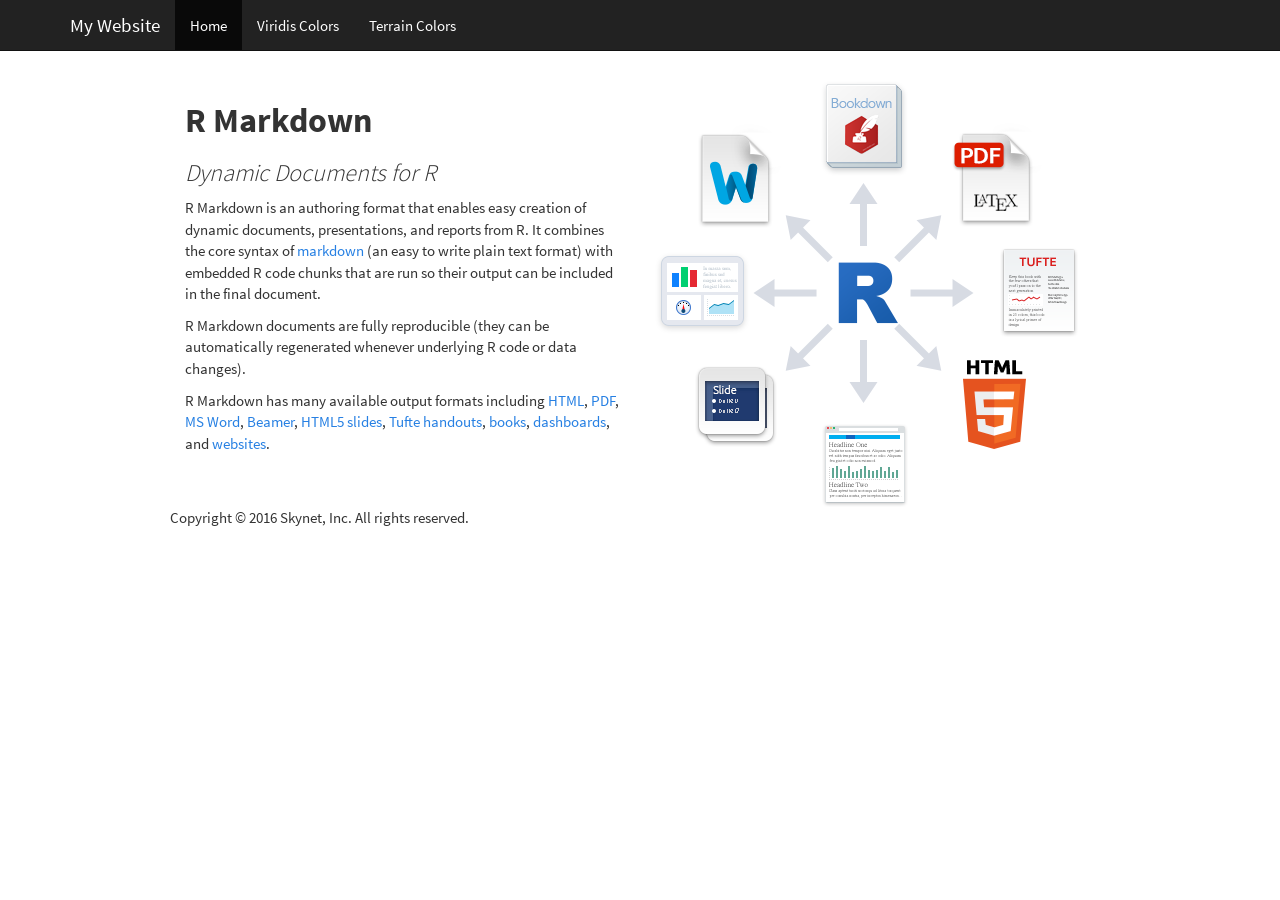
==== commit d886a36c: "rerendered html" ====
--- a/index.html
+++ b/index.html
@@ -223,10 +223,10 @@
 <p>R Markdown has many available output formats including <a href="http://rmarkdown.rstudio.com/html_document_format.html">HTML</a>, <a href="http://rmarkdown.rstudio.com/pdf_document_format.html">PDF</a>, <a href="http://rmarkdown.rstudio.com/word_document_format.html">MS Word</a>, <a href="http://rmarkdown.rstudio.com/beamer_presentation_format.html">Beamer</a>, <a href="http://rmarkdown.rstudio.com/ioslides_presentation_format.html">HTML5 slides</a>, <a href="http://rmarkdown.rstudio.com/tufte_handout_format.html">Tufte handouts</a>, <a href="https://bookdown.org">books</a>, <a href="http://rmarkdown.rstudio.com/flexdashboard/">dashboards</a>, and <a href="http://rmarkdown.rstudio.com/rmarkdown_websites.html">websites</a>.</p>
 </div>
 <div class="col-sm-6">
-
 <div class="figure">
 <img src="images/RMarkdownOutputFormats.png" />
 
+</div>
 </div>
 
 <p>Copyright &copy; 2016 Skynet, Inc. All rights reserved.</p>
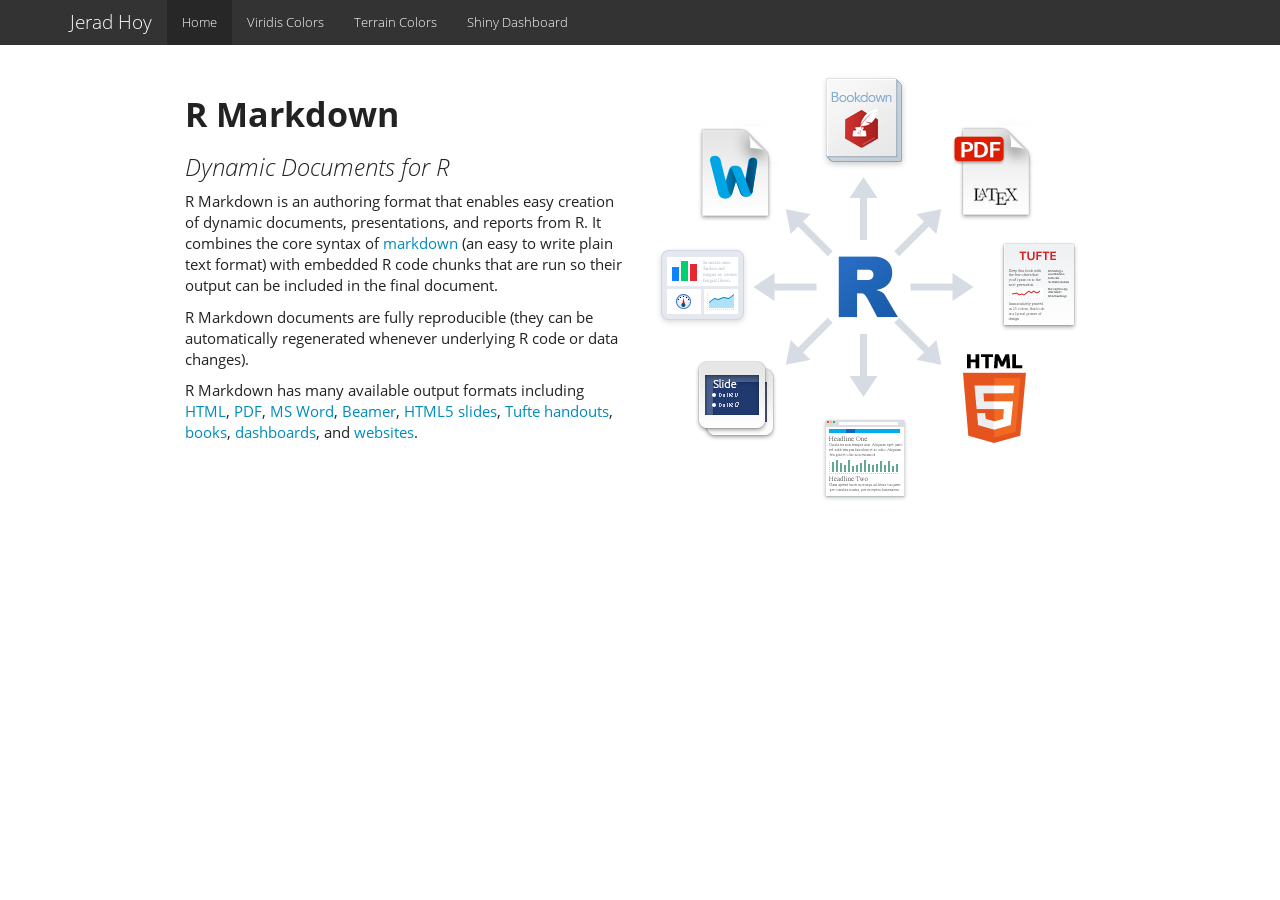
==== commit bb418858: "Added shiny iframe" ====
--- a/index.html
+++ b/index.html
@@ -15,7 +15,7 @@
 
 <script src="site_libs/jquery-1.11.3/jquery.min.js"></script>
 <meta name="viewport" content="width=device-width, initial-scale=1" />
-<link href="site_libs/bootstrap-3.3.5/css/cosmo.min.css" rel="stylesheet" />
+<link href="site_libs/bootstrap-3.3.5/css/yeti.min.css" rel="stylesheet" />
 <script src="site_libs/bootstrap-3.3.5/js/bootstrap.min.js"></script>
 <script src="site_libs/bootstrap-3.3.5/shim/html5shiv.min.js"></script>
 <script src="site_libs/bootstrap-3.3.5/shim/respond.min.js"></script>
@@ -99,34 +99,34 @@
 <style type="text/css">
 /* padding for bootstrap navbar */
 body {
-  padding-top: 51px;
+  padding-top: 45px;
   padding-bottom: 40px;
 }
 /* offset scroll position for anchor links (for fixed navbar)  */
 .section h1 {
-  padding-top: 56px;
-  margin-top: -56px;
+  padding-top: 50px;
+  margin-top: -50px;
 }
 
 .section h2 {
-  padding-top: 56px;
-  margin-top: -56px;
+  padding-top: 50px;
+  margin-top: -50px;
 }
 .section h3 {
-  padding-top: 56px;
-  margin-top: -56px;
+  padding-top: 50px;
+  margin-top: -50px;
 }
 .section h4 {
-  padding-top: 56px;
-  margin-top: -56px;
+  padding-top: 50px;
+  margin-top: -50px;
 }
 .section h5 {
-  padding-top: 56px;
-  margin-top: -56px;
+  padding-top: 50px;
+  margin-top: -50px;
 }
 .section h6 {
-  padding-top: 56px;
-  margin-top: -56px;
+  padding-top: 50px;
+  margin-top: -50px;
 }
 </style>
 
@@ -174,7 +174,7 @@
         <span class="icon-bar"></span>
         <span class="icon-bar"></span>
       </button>
-      <a class="navbar-brand" href="index.html">My Website</a>
+      <a class="navbar-brand" href="index.html">Jerad Hoy</a>
     </div>
     <div id="navbar" class="navbar-collapse collapse">
       <ul class="nav navbar-nav">
@@ -186,6 +186,9 @@
 </li>
 <li>
   <a href="3-inline.html">Terrain Colors</a>
+</li>
+<li>
+  <a href="4-shiny-dash.html">Shiny Dashboard</a>
 </li>
       </ul>
       <ul class="nav navbar-nav navbar-right">
@@ -229,7 +232,6 @@
 </div>
 </div>
 
-<p>Copyright &copy; 2016 Skynet, Inc. All rights reserved.</p>
 
 
 
--- a/site_libs/bootstrap-3.3.5/css/yeti.min.css
+++ b/site_libs/bootstrap-3.3.5/css/yeti.min.css
@@ -0,0 +1,50 @@
+
+@font-face {
+  font-family: 'Open Sans';
+  font-style: normal;
+  font-weight: 300;
+  src: url(fonts/OpenSansLight.ttf) format('truetype');
+}
+@font-face {
+  font-family: 'Open Sans';
+  font-style: normal;
+  font-weight: 400;
+  src: url(fonts/OpenSans.ttf) format('truetype');
+}
+@font-face {
+  font-family: 'Open Sans';
+  font-style: normal;
+  font-weight: 700;
+  src: url(fonts/OpenSansBold.ttf) format('truetype');
+}
+@font-face {
+  font-family: 'Open Sans';
+  font-style: italic;
+  font-weight: 300;
+  src: url(fonts/OpenSansLightItalic.ttf) format('truetype');
+}
+@font-face {
+  font-family: 'Open Sans';
+  font-style: italic;
+  font-weight: 400;
+  src: url(fonts/OpenSansItalic.ttf) format('truetype');
+}
+@font-face {
+  font-family: 'Open Sans';
+  font-style: italic;
+  font-weight: 700;
+  src: url(fonts/OpenSansBoldItalic.ttf) format('truetype');
+}
+
+
+/*!
+ * bootswatch v3.3.6
+ * Homepage: http://bootswatch.com
+ * Copyright 2012-2015 Thomas Park
+ * Licensed under MIT
+ * Based on Bootstrap
+*//*!
+ * Bootstrap v3.3.6 (http://getbootstrap.com)
+ * Copyright 2011-2015 Twitter, Inc.
+ * Licensed under MIT (https://github.com/twbs/bootstrap/blob/master/LICENSE)
+ *//*! normalize.css v3.0.3 | MIT License | github.com/necolas/normalize.css */html{font-family:sans-serif;-ms-text-size-adjust:100%;-webkit-text-size-adjust:100%}body{margin:0}article,aside,details,figcaption,figure,footer,header,hgroup,main,menu,nav,section,summary{display:block}audio,canvas,progress,video{display:inline-block;vertical-align:baseline}audio:not([controls]){display:none;height:0}[hidden],template{display:none}a{background-color:transparent}a:active,a:hover{outline:0}abbr[title]{border-bottom:1px dotted}b,strong{font-weight:bold}dfn{font-style:italic}h1{font-size:2em;margin:0.67em 0}mark{background:#ff0;color:#000}small{font-size:80%}sub,sup{font-size:75%;line-height:0;position:relative;vertical-align:baseline}sup{top:-0.5em}sub{bottom:-0.25em}img{border:0}svg:not(:root){overflow:hidden}figure{margin:1em 40px}hr{-webkit-box-sizing:content-box;-moz-box-sizing:content-box;box-sizing:content-box;height:0}pre{overflow:auto}code,kbd,pre,samp{font-family:monospace, monospace;font-size:1em}button,input,optgroup,select,textarea{color:inherit;font:inherit;margin:0}button{overflow:visible}button,select{text-transform:none}button,html input[type="button"],input[type="reset"],input[type="submit"]{-webkit-appearance:button;cursor:pointer}button[disabled],html input[disabled]{cursor:default}button::-moz-focus-inner,input::-moz-focus-inner{border:0;padding:0}input{line-height:normal}input[type="checkbox"],input[type="radio"]{-webkit-box-sizing:border-box;-moz-box-sizing:border-box;box-sizing:border-box;padding:0}input[type="number"]::-webkit-inner-spin-button,input[type="number"]::-webkit-outer-spin-button{height:auto}input[type="search"]{-webkit-appearance:textfield;-webkit-box-sizing:content-box;-moz-box-sizing:content-box;box-sizing:content-box}input[type="search"]::-webkit-search-cancel-button,input[type="search"]::-webkit-search-decoration{-webkit-appearance:none}fieldset{border:1px solid #c0c0c0;margin:0 2px;padding:0.35em 0.625em 0.75em}legend{border:0;padding:0}textarea{overflow:auto}optgroup{font-weight:bold}table{border-collapse:collapse;border-spacing:0}td,th{padding:0}/*! Source: https://github.com/h5bp/html5-boilerplate/blob/master/src/css/main.css */@media print{*,*:before,*:after{background:transparent !important;color:#000 !important;-webkit-box-shadow:none !important;box-shadow:none !important;text-shadow:none !important}a,a:visited{text-decoration:underline}a[href]:after{content:" (" attr(href) ")"}abbr[title]:after{content:" (" attr(title) ")"}a[href^="#"]:after,a[href^="javascript:"]:after{content:""}pre,blockquote{border:1px solid #999;page-break-inside:avoid}thead{display:table-header-group}tr,img{page-break-inside:avoid}img{max-width:100% !important}p,h2,h3{orphans:3;widows:3}h2,h3{page-break-after:avoid}.navbar{display:none}.btn>.caret,.dropup>.btn>.caret{border-top-color:#000 !important}.label{border:1px solid #000}.table{border-collapse:collapse !important}.table td,.table th{background-color:#fff !important}.table-bordered th,.table-bordered td{border:1px solid #ddd !important}}@font-face{font-family:'Glyphicons Halflings';src:url('../fonts/glyphicons-halflings-regular.eot');src:url('../fonts/glyphicons-halflings-regular.eot?#iefix') format('embedded-opentype'),url('../fonts/glyphicons-halflings-regular.woff') format('woff'),url('../fonts/glyphicons-halflings-regular.ttf') format('truetype'),url('../fonts/glyphicons-halflings-regular.svg#glyphicons_halflingsregular') format('svg')}.glyphicon{position:relative;top:1px;display:inline-block;font-family:'Glyphicons Halflings';font-style:normal;font-weight:normal;line-height:1;-webkit-font-smoothing:antialiased;-moz-osx-font-smoothing:grayscale}.glyphicon-asterisk:before{content:"\002a"}.glyphicon-plus:before{content:"\002b"}.glyphicon-euro:before,.glyphicon-eur:before{content:"\20ac"}.glyphicon-minus:before{content:"\2212"}.glyphicon-cloud:before{content:"\2601"}.glyphicon-envelope:before{content:"\2709"}.glyphicon-pencil:before{content:"\270f"}.glyphicon-glass:before{content:"\e001"}.glyphicon-music:before{content:"\e002"}.glyphicon-search:before{content:"\e003"}.glyphicon-heart:before{content:"\e005"}.glyphicon-star:before{content:"\e006"}.glyphicon-star-empty:before{content:"\e007"}.glyphicon-user:before{content:"\e008"}.glyphicon-film:before{content:"\e009"}.glyphicon-th-large:before{content:"\e010"}.glyphicon-th:before{content:"\e011"}.glyphicon-th-list:before{content:"\e012"}.glyphicon-ok:before{content:"\e013"}.glyphicon-remove:before{content:"\e014"}.glyphicon-zoom-in:before{content:"\e015"}.glyphicon-zoom-out:before{content:"\e016"}.glyphicon-off:before{content:"\e017"}.glyphicon-signal:before{content:"\e018"}.glyphicon-cog:before{content:"\e019"}.glyphicon-trash:before{content:"\e020"}.glyphicon-home:before{content:"\e021"}.glyphicon-file:before{content:"\e022"}.glyphicon-time:before{content:"\e023"}.glyphicon-road:before{content:"\e024"}.glyphicon-download-alt:before{content:"\e025"}.glyphicon-download:before{content:"\e026"}.glyphicon-upload:before{content:"\e027"}.glyphicon-inbox:before{content:"\e028"}.glyphicon-play-circle:before{content:"\e029"}.glyphicon-repeat:before{content:"\e030"}.glyphicon-refresh:before{content:"\e031"}.glyphicon-list-alt:before{content:"\e032"}.glyphicon-lock:before{content:"\e033"}.glyphicon-flag:before{content:"\e034"}.glyphicon-headphones:before{content:"\e035"}.glyphicon-volume-off:before{content:"\e036"}.glyphicon-volume-down:before{content:"\e037"}.glyphicon-volume-up:before{content:"\e038"}.glyphicon-qrcode:before{content:"\e039"}.glyphicon-barcode:before{content:"\e040"}.glyphicon-tag:before{content:"\e041"}.glyphicon-tags:before{content:"\e042"}.glyphicon-book:before{content:"\e043"}.glyphicon-bookmark:before{content:"\e044"}.glyphicon-print:before{content:"\e045"}.glyphicon-camera:before{content:"\e046"}.glyphicon-font:before{content:"\e047"}.glyphicon-bold:before{content:"\e048"}.glyphicon-italic:before{content:"\e049"}.glyphicon-text-height:before{content:"\e050"}.glyphicon-text-width:before{content:"\e051"}.glyphicon-align-left:before{content:"\e052"}.glyphicon-align-center:before{content:"\e053"}.glyphicon-align-right:before{content:"\e054"}.glyphicon-align-justify:before{content:"\e055"}.glyphicon-list:before{content:"\e056"}.glyphicon-indent-left:before{content:"\e057"}.glyphicon-indent-right:before{content:"\e058"}.glyphicon-facetime-video:before{content:"\e059"}.glyphicon-picture:before{content:"\e060"}.glyphicon-map-marker:before{content:"\e062"}.glyphicon-adjust:before{content:"\e063"}.glyphicon-tint:before{content:"\e064"}.glyphicon-edit:before{content:"\e065"}.glyphicon-share:before{content:"\e066"}.glyphicon-check:before{content:"\e067"}.glyphicon-move:before{content:"\e068"}.glyphicon-step-backward:before{content:"\e069"}.glyphicon-fast-backward:before{content:"\e070"}.glyphicon-backward:before{content:"\e071"}.glyphicon-play:before{content:"\e072"}.glyphicon-pause:before{content:"\e073"}.glyphicon-stop:before{content:"\e074"}.glyphicon-forward:before{content:"\e075"}.glyphicon-fast-forward:before{content:"\e076"}.glyphicon-step-forward:before{content:"\e077"}.glyphicon-eject:before{content:"\e078"}.glyphicon-chevron-left:before{content:"\e079"}.glyphicon-chevron-right:before{content:"\e080"}.glyphicon-plus-sign:before{content:"\e081"}.glyphicon-minus-sign:before{content:"\e082"}.glyphicon-remove-sign:before{content:"\e083"}.glyphicon-ok-sign:before{content:"\e084"}.glyphicon-question-sign:before{content:"\e085"}.glyphicon-info-sign:before{content:"\e086"}.glyphicon-screenshot:before{content:"\e087"}.glyphicon-remove-circle:before{content:"\e088"}.glyphicon-ok-circle:before{content:"\e089"}.glyphicon-ban-circle:before{content:"\e090"}.glyphicon-arrow-left:before{content:"\e091"}.glyphicon-arrow-right:before{content:"\e092"}.glyphicon-arrow-up:before{content:"\e093"}.glyphicon-arrow-down:before{content:"\e094"}.glyphicon-share-alt:before{content:"\e095"}.glyphicon-resize-full:before{content:"\e096"}.glyphicon-resize-small:before{content:"\e097"}.glyphicon-exclamation-sign:before{content:"\e101"}.glyphicon-gift:before{content:"\e102"}.glyphicon-leaf:before{content:"\e103"}.glyphicon-fire:before{content:"\e104"}.glyphicon-eye-open:before{content:"\e105"}.glyphicon-eye-close:before{content:"\e106"}.glyphicon-warning-sign:before{content:"\e107"}.glyphicon-plane:before{content:"\e108"}.glyphicon-calendar:before{content:"\e109"}.glyphicon-random:before{content:"\e110"}.glyphicon-comment:before{content:"\e111"}.glyphicon-magnet:before{content:"\e112"}.glyphicon-chevron-up:before{content:"\e113"}.glyphicon-chevron-down:before{content:"\e114"}.glyphicon-retweet:before{content:"\e115"}.glyphicon-shopping-cart:before{content:"\e116"}.glyphicon-folder-close:before{content:"\e117"}.glyphicon-folder-open:before{content:"\e118"}.glyphicon-resize-vertical:before{content:"\e119"}.glyphicon-resize-horizontal:before{content:"\e120"}.glyphicon-hdd:before{content:"\e121"}.glyphicon-bullhorn:before{content:"\e122"}.glyphicon-bell:before{content:"\e123"}.glyphicon-certificate:before{content:"\e124"}.glyphicon-thumbs-up:before{content:"\e125"}.glyphicon-thumbs-down:before{content:"\e126"}.glyphicon-hand-right:before{content:"\e127"}.glyphicon-hand-left:before{content:"\e128"}.glyphicon-hand-up:before{content:"\e129"}.glyphicon-hand-down:before{content:"\e130"}.glyphicon-circle-arrow-right:before{content:"\e131"}.glyphicon-circle-arrow-left:before{content:"\e132"}.glyphicon-circle-arrow-up:before{content:"\e133"}.glyphicon-circle-arrow-down:before{content:"\e134"}.glyphicon-globe:before{content:"\e135"}.glyphicon-wrench:before{content:"\e136"}.glyphicon-tasks:before{content:"\e137"}.glyphicon-filter:before{content:"\e138"}.glyphicon-briefcase:before{content:"\e139"}.glyphicon-fullscreen:before{content:"\e140"}.glyphicon-dashboard:before{content:"\e141"}.glyphicon-paperclip:before{content:"\e142"}.glyphicon-heart-empty:before{content:"\e143"}.glyphicon-link:before{content:"\e144"}.glyphicon-phone:before{content:"\e145"}.glyphicon-pushpin:before{content:"\e146"}.glyphicon-usd:before{content:"\e148"}.glyphicon-gbp:before{content:"\e149"}.glyphicon-sort:before{content:"\e150"}.glyphicon-sort-by-alphabet:before{content:"\e151"}.glyphicon-sort-by-alphabet-alt:before{content:"\e152"}.glyphicon-sort-by-order:before{content:"\e153"}.glyphicon-sort-by-order-alt:before{content:"\e154"}.glyphicon-sort-by-attributes:before{content:"\e155"}.glyphicon-sort-by-attributes-alt:before{content:"\e156"}.glyphicon-unchecked:before{content:"\e157"}.glyphicon-expand:before{content:"\e158"}.glyphicon-collapse-down:before{content:"\e159"}.glyphicon-collapse-up:before{content:"\e160"}.glyphicon-log-in:before{content:"\e161"}.glyphicon-flash:before{content:"\e162"}.glyphicon-log-out:before{content:"\e163"}.glyphicon-new-window:before{content:"\e164"}.glyphicon-record:before{content:"\e165"}.glyphicon-save:before{content:"\e166"}.glyphicon-open:before{content:"\e167"}.glyphicon-saved:before{content:"\e168"}.glyphicon-import:before{content:"\e169"}.glyphicon-export:before{content:"\e170"}.glyphicon-send:before{content:"\e171"}.glyphicon-floppy-disk:before{content:"\e172"}.glyphicon-floppy-saved:before{content:"\e173"}.glyphicon-floppy-remove:before{content:"\e174"}.glyphicon-floppy-save:before{content:"\e175"}.glyphicon-floppy-open:before{content:"\e176"}.glyphicon-credit-card:before{content:"\e177"}.glyphicon-transfer:before{content:"\e178"}.glyphicon-cutlery:before{content:"\e179"}.glyphicon-header:before{content:"\e180"}.glyphicon-compressed:before{content:"\e181"}.glyphicon-earphone:before{content:"\e182"}.glyphicon-phone-alt:before{content:"\e183"}.glyphicon-tower:before{content:"\e184"}.glyphicon-stats:before{content:"\e185"}.glyphicon-sd-video:before{content:"\e186"}.glyphicon-hd-video:before{content:"\e187"}.glyphicon-subtitles:before{content:"\e188"}.glyphicon-sound-stereo:before{content:"\e189"}.glyphicon-sound-dolby:before{content:"\e190"}.glyphicon-sound-5-1:before{content:"\e191"}.glyphicon-sound-6-1:before{content:"\e192"}.glyphicon-sound-7-1:before{content:"\e193"}.glyphicon-copyright-mark:before{content:"\e194"}.glyphicon-registration-mark:before{content:"\e195"}.glyphicon-cloud-download:before{content:"\e197"}.glyphicon-cloud-upload:before{content:"\e198"}.glyphicon-tree-conifer:before{content:"\e199"}.glyphicon-tree-deciduous:before{content:"\e200"}.glyphicon-cd:before{content:"\e201"}.glyphicon-save-file:before{content:"\e202"}.glyphicon-open-file:before{content:"\e203"}.glyphicon-level-up:before{content:"\e204"}.glyphicon-copy:before{content:"\e205"}.glyphicon-paste:before{content:"\e206"}.glyphicon-alert:before{content:"\e209"}.glyphicon-equalizer:before{content:"\e210"}.glyphicon-king:before{content:"\e211"}.glyphicon-queen:before{content:"\e212"}.glyphicon-pawn:before{content:"\e213"}.glyphicon-bishop:before{content:"\e214"}.glyphicon-knight:before{content:"\e215"}.glyphicon-baby-formula:before{content:"\e216"}.glyphicon-tent:before{content:"\26fa"}.glyphicon-blackboard:before{content:"\e218"}.glyphicon-bed:before{content:"\e219"}.glyphicon-apple:before{content:"\f8ff"}.glyphicon-erase:before{content:"\e221"}.glyphicon-hourglass:before{content:"\231b"}.glyphicon-lamp:before{content:"\e223"}.glyphicon-duplicate:before{content:"\e224"}.glyphicon-piggy-bank:before{content:"\e225"}.glyphicon-scissors:before{content:"\e226"}.glyphicon-bitcoin:before{content:"\e227"}.glyphicon-btc:before{content:"\e227"}.glyphicon-xbt:before{content:"\e227"}.glyphicon-yen:before{content:"\00a5"}.glyphicon-jpy:before{content:"\00a5"}.glyphicon-ruble:before{content:"\20bd"}.glyphicon-rub:before{content:"\20bd"}.glyphicon-scale:before{content:"\e230"}.glyphicon-ice-lolly:before{content:"\e231"}.glyphicon-ice-lolly-tasted:before{content:"\e232"}.glyphicon-education:before{content:"\e233"}.glyphicon-option-horizontal:before{content:"\e234"}.glyphicon-option-vertical:before{content:"\e235"}.glyphicon-menu-hamburger:before{content:"\e236"}.glyphicon-modal-window:before{content:"\e237"}.glyphicon-oil:before{content:"\e238"}.glyphicon-grain:before{content:"\e239"}.glyphicon-sunglasses:before{content:"\e240"}.glyphicon-text-size:before{content:"\e241"}.glyphicon-text-color:before{content:"\e242"}.glyphicon-text-background:before{content:"\e243"}.glyphicon-object-align-top:before{content:"\e244"}.glyphicon-object-align-bottom:before{content:"\e245"}.glyphicon-object-align-horizontal:before{content:"\e246"}.glyphicon-object-align-left:before{content:"\e247"}.glyphicon-object-align-vertical:before{content:"\e248"}.glyphicon-object-align-right:before{content:"\e249"}.glyphicon-triangle-right:before{content:"\e250"}.glyphicon-triangle-left:before{content:"\e251"}.glyphicon-triangle-bottom:before{content:"\e252"}.glyphicon-triangle-top:before{content:"\e253"}.glyphicon-console:before{content:"\e254"}.glyphicon-superscript:before{content:"\e255"}.glyphicon-subscript:before{content:"\e256"}.glyphicon-menu-left:before{content:"\e257"}.glyphicon-menu-right:before{content:"\e258"}.glyphicon-menu-down:before{content:"\e259"}.glyphicon-menu-up:before{content:"\e260"}*{-webkit-box-sizing:border-box;-moz-box-sizing:border-box;box-sizing:border-box}*:before,*:after{-webkit-box-sizing:border-box;-moz-box-sizing:border-box;box-sizing:border-box}html{font-size:10px;-webkit-tap-highlight-color:rgba(0,0,0,0)}body{font-family:"Open Sans","Helvetica Neue",Helvetica,Arial,sans-serif;font-size:15px;line-height:1.4;color:#222222;background-color:#ffffff}input,button,select,textarea{font-family:inherit;font-size:inherit;line-height:inherit}a{color:#008cba;text-decoration:none}a:hover,a:focus{color:#008cba;text-decoration:underline}a:focus{outline:thin dotted;outline:5px auto -webkit-focus-ring-color;outline-offset:-2px}figure{margin:0}img{vertical-align:middle}.img-responsive,.thumbnail>img,.thumbnail a>img,.carousel-inner>.item>img,.carousel-inner>.item>a>img{display:block;max-width:100%;height:auto}.img-rounded{border-radius:0}.img-thumbnail{padding:4px;line-height:1.4;background-color:#ffffff;border:1px solid #dddddd;border-radius:0;-webkit-transition:all .2s ease-in-out;-o-transition:all .2s ease-in-out;transition:all .2s ease-in-out;display:inline-block;max-width:100%;height:auto}.img-circle{border-radius:50%}hr{margin-top:21px;margin-bottom:21px;border:0;border-top:1px solid #dddddd}.sr-only{position:absolute;width:1px;height:1px;margin:-1px;padding:0;overflow:hidden;clip:rect(0, 0, 0, 0);border:0}.sr-only-focusable:active,.sr-only-focusable:focus{position:static;width:auto;height:auto;margin:0;overflow:visible;clip:auto}[role="button"]{cursor:pointer}h1,h2,h3,h4,h5,h6,.h1,.h2,.h3,.h4,.h5,.h6{font-family:"Open Sans","Helvetica Neue",Helvetica,Arial,sans-serif;font-weight:300;line-height:1.1;color:inherit}h1 small,h2 small,h3 small,h4 small,h5 small,h6 small,.h1 small,.h2 small,.h3 small,.h4 small,.h5 small,.h6 small,h1 .small,h2 .small,h3 .small,h4 .small,h5 .small,h6 .small,.h1 .small,.h2 .small,.h3 .small,.h4 .small,.h5 .small,.h6 .small{font-weight:normal;line-height:1;color:#999999}h1,.h1,h2,.h2,h3,.h3{margin-top:21px;margin-bottom:10.5px}h1 small,.h1 small,h2 small,.h2 small,h3 small,.h3 small,h1 .small,.h1 .small,h2 .small,.h2 .small,h3 .small,.h3 .small{font-size:65%}h4,.h4,h5,.h5,h6,.h6{margin-top:10.5px;margin-bottom:10.5px}h4 small,.h4 small,h5 small,.h5 small,h6 small,.h6 small,h4 .small,.h4 .small,h5 .small,.h5 .small,h6 .small,.h6 .small{font-size:75%}h1,.h1{font-size:39px}h2,.h2{font-size:32px}h3,.h3{font-size:26px}h4,.h4{font-size:19px}h5,.h5{font-size:15px}h6,.h6{font-size:13px}p{margin:0 0 10.5px}.lead{margin-bottom:21px;font-size:17px;font-weight:300;line-height:1.4}@media (min-width:768px){.lead{font-size:22.5px}}small,.small{font-size:80%}mark,.mark{background-color:#fcf8e3;padding:.2em}.text-left{text-align:left}.text-right{text-align:right}.text-center{text-align:center}.text-justify{text-align:justify}.text-nowrap{white-space:nowrap}.text-lowercase{text-transform:lowercase}.text-uppercase{text-transform:uppercase}.text-capitalize{text-transform:capitalize}.text-muted{color:#999999}.text-primary{color:#008cba}a.text-primary:hover,a.text-primary:focus{color:#006687}.text-success{color:#43ac6a}a.text-success:hover,a.text-success:focus{color:#358753}.text-info{color:#5bc0de}a.text-info:hover,a.text-info:focus{color:#31b0d5}.text-warning{color:#e99002}a.text-warning:hover,a.text-warning:focus{color:#b67102}.text-danger{color:#f04124}a.text-danger:hover,a.text-danger:focus{color:#d32a0e}.bg-primary{color:#fff;background-color:#008cba}a.bg-primary:hover,a.bg-primary:focus{background-color:#006687}.bg-success{background-color:#dff0d8}a.bg-success:hover,a.bg-success:focus{background-color:#c1e2b3}.bg-info{background-color:#d9edf7}a.bg-info:hover,a.bg-info:focus{background-color:#afd9ee}.bg-warning{background-color:#fcf8e3}a.bg-warning:hover,a.bg-warning:focus{background-color:#f7ecb5}.bg-danger{background-color:#f2dede}a.bg-danger:hover,a.bg-danger:focus{background-color:#e4b9b9}.page-header{padding-bottom:9.5px;margin:42px 0 21px;border-bottom:1px solid #dddddd}ul,ol{margin-top:0;margin-bottom:10.5px}ul ul,ol ul,ul ol,ol ol{margin-bottom:0}.list-unstyled{padding-left:0;list-style:none}.list-inline{padding-left:0;list-style:none;margin-left:-5px}.list-inline>li{display:inline-block;padding-left:5px;padding-right:5px}dl{margin-top:0;margin-bottom:21px}dt,dd{line-height:1.4}dt{font-weight:bold}dd{margin-left:0}@media (min-width:768px){.dl-horizontal dt{float:left;width:160px;clear:left;text-align:right;overflow:hidden;text-overflow:ellipsis;white-space:nowrap}.dl-horizontal dd{margin-left:180px}}abbr[title],abbr[data-original-title]{cursor:help;border-bottom:1px dotted #999999}.initialism{font-size:90%;text-transform:uppercase}blockquote{padding:10.5px 21px;margin:0 0 21px;font-size:18.75px;border-left:5px solid #dddddd}blockquote p:last-child,blockquote ul:last-child,blockquote ol:last-child{margin-bottom:0}blockquote footer,blockquote small,blockquote .small{display:block;font-size:80%;line-height:1.4;color:#6f6f6f}blockquote footer:before,blockquote small:before,blockquote .small:before{content:'\2014 \00A0'}.blockquote-reverse,blockquote.pull-right{padding-right:15px;padding-left:0;border-right:5px solid #dddddd;border-left:0;text-align:right}.blockquote-reverse footer:before,blockquote.pull-right footer:before,.blockquote-reverse small:before,blockquote.pull-right small:before,.blockquote-reverse .small:before,blockquote.pull-right .small:before{content:''}.blockquote-reverse footer:after,blockquote.pull-right footer:after,.blockquote-reverse small:after,blockquote.pull-right small:after,.blockquote-reverse .small:after,blockquote.pull-right .small:after{content:'\00A0 \2014'}address{margin-bottom:21px;font-style:normal;line-height:1.4}code,kbd,pre,samp{font-family:monospace}code{padding:2px 4px;font-size:90%;color:#c7254e;background-color:#f9f2f4;border-radius:0}kbd{padding:2px 4px;font-size:90%;color:#ffffff;background-color:#333333;border-radius:0;-webkit-box-shadow:inset 0 -1px 0 rgba(0,0,0,0.25);box-shadow:inset 0 -1px 0 rgba(0,0,0,0.25)}kbd kbd{padding:0;font-size:100%;font-weight:bold;-webkit-box-shadow:none;box-shadow:none}pre{display:block;padding:10px;margin:0 0 10.5px;font-size:14px;line-height:1.4;word-break:break-all;word-wrap:break-word;color:#333333;background-color:#f5f5f5;border:1px solid #cccccc;border-radius:0}pre code{padding:0;font-size:inherit;color:inherit;white-space:pre-wrap;background-color:transparent;border-radius:0}.pre-scrollable{max-height:340px;overflow-y:scroll}.container{margin-right:auto;margin-left:auto;padding-left:15px;padding-right:15px}@media (min-width:768px){.container{width:750px}}@media (min-width:992px){.container{width:970px}}@media (min-width:1200px){.container{width:1170px}}.container-fluid{margin-right:auto;margin-left:auto;padding-left:15px;padding-right:15px}.row{margin-left:-15px;margin-right:-15px}.col-xs-1,.col-sm-1,.col-md-1,.col-lg-1,.col-xs-2,.col-sm-2,.col-md-2,.col-lg-2,.col-xs-3,.col-sm-3,.col-md-3,.col-lg-3,.col-xs-4,.col-sm-4,.col-md-4,.col-lg-4,.col-xs-5,.col-sm-5,.col-md-5,.col-lg-5,.col-xs-6,.col-sm-6,.col-md-6,.col-lg-6,.col-xs-7,.col-sm-7,.col-md-7,.col-lg-7,.col-xs-8,.col-sm-8,.col-md-8,.col-lg-8,.col-xs-9,.col-sm-9,.col-md-9,.col-lg-9,.col-xs-10,.col-sm-10,.col-md-10,.col-lg-10,.col-xs-11,.col-sm-11,.col-md-11,.col-lg-11,.col-xs-12,.col-sm-12,.col-md-12,.col-lg-12{position:relative;min-height:1px;padding-left:15px;padding-right:15px}.col-xs-1,.col-xs-2,.col-xs-3,.col-xs-4,.col-xs-5,.col-xs-6,.col-xs-7,.col-xs-8,.col-xs-9,.col-xs-10,.col-xs-11,.col-xs-12{float:left}.col-xs-12{width:100%}.col-xs-11{width:91.66666667%}.col-xs-10{width:83.33333333%}.col-xs-9{width:75%}.col-xs-8{width:66.66666667%}.col-xs-7{width:58.33333333%}.col-xs-6{width:50%}.col-xs-5{width:41.66666667%}.col-xs-4{width:33.33333333%}.col-xs-3{width:25%}.col-xs-2{width:16.66666667%}.col-xs-1{width:8.33333333%}.col-xs-pull-12{right:100%}.col-xs-pull-11{right:91.66666667%}.col-xs-pull-10{right:83.33333333%}.col-xs-pull-9{right:75%}.col-xs-pull-8{right:66.66666667%}.col-xs-pull-7{right:58.33333333%}.col-xs-pull-6{right:50%}.col-xs-pull-5{right:41.66666667%}.col-xs-pull-4{right:33.33333333%}.col-xs-pull-3{right:25%}.col-xs-pull-2{right:16.66666667%}.col-xs-pull-1{right:8.33333333%}.col-xs-pull-0{right:auto}.col-xs-push-12{left:100%}.col-xs-push-11{left:91.66666667%}.col-xs-push-10{left:83.33333333%}.col-xs-push-9{left:75%}.col-xs-push-8{left:66.66666667%}.col-xs-push-7{left:58.33333333%}.col-xs-push-6{left:50%}.col-xs-push-5{left:41.66666667%}.col-xs-push-4{left:33.33333333%}.col-xs-push-3{left:25%}.col-xs-push-2{left:16.66666667%}.col-xs-push-1{left:8.33333333%}.col-xs-push-0{left:auto}.col-xs-offset-12{margin-left:100%}.col-xs-offset-11{margin-left:91.66666667%}.col-xs-offset-10{margin-left:83.33333333%}.col-xs-offset-9{margin-left:75%}.col-xs-offset-8{margin-left:66.66666667%}.col-xs-offset-7{margin-left:58.33333333%}.col-xs-offset-6{margin-left:50%}.col-xs-offset-5{margin-left:41.66666667%}.col-xs-offset-4{margin-left:33.33333333%}.col-xs-offset-3{margin-left:25%}.col-xs-offset-2{margin-left:16.66666667%}.col-xs-offset-1{margin-left:8.33333333%}.col-xs-offset-0{margin-left:0%}@media (min-width:768px){.col-sm-1,.col-sm-2,.col-sm-3,.col-sm-4,.col-sm-5,.col-sm-6,.col-sm-7,.col-sm-8,.col-sm-9,.col-sm-10,.col-sm-11,.col-sm-12{float:left}.col-sm-12{width:100%}.col-sm-11{width:91.66666667%}.col-sm-10{width:83.33333333%}.col-sm-9{width:75%}.col-sm-8{width:66.66666667%}.col-sm-7{width:58.33333333%}.col-sm-6{width:50%}.col-sm-5{width:41.66666667%}.col-sm-4{width:33.33333333%}.col-sm-3{width:25%}.col-sm-2{width:16.66666667%}.col-sm-1{width:8.33333333%}.col-sm-pull-12{right:100%}.col-sm-pull-11{right:91.66666667%}.col-sm-pull-10{right:83.33333333%}.col-sm-pull-9{right:75%}.col-sm-pull-8{right:66.66666667%}.col-sm-pull-7{right:58.33333333%}.col-sm-pull-6{right:50%}.col-sm-pull-5{right:41.66666667%}.col-sm-pull-4{right:33.33333333%}.col-sm-pull-3{right:25%}.col-sm-pull-2{right:16.66666667%}.col-sm-pull-1{right:8.33333333%}.col-sm-pull-0{right:auto}.col-sm-push-12{left:100%}.col-sm-push-11{left:91.66666667%}.col-sm-push-10{left:83.33333333%}.col-sm-push-9{left:75%}.col-sm-push-8{left:66.66666667%}.col-sm-push-7{left:58.33333333%}.col-sm-push-6{left:50%}.col-sm-push-5{left:41.66666667%}.col-sm-push-4{left:33.33333333%}.col-sm-push-3{left:25%}.col-sm-push-2{left:16.66666667%}.col-sm-push-1{left:8.33333333%}.col-sm-push-0{left:auto}.col-sm-offset-12{margin-left:100%}.col-sm-offset-11{margin-left:91.66666667%}.col-sm-offset-10{margin-left:83.33333333%}.col-sm-offset-9{margin-left:75%}.col-sm-offset-8{margin-left:66.66666667%}.col-sm-offset-7{margin-left:58.33333333%}.col-sm-offset-6{margin-left:50%}.col-sm-offset-5{margin-left:41.66666667%}.col-sm-offset-4{margin-left:33.33333333%}.col-sm-offset-3{margin-left:25%}.col-sm-offset-2{margin-left:16.66666667%}.col-sm-offset-1{margin-left:8.33333333%}.col-sm-offset-0{margin-left:0%}}@media (min-width:992px){.col-md-1,.col-md-2,.col-md-3,.col-md-4,.col-md-5,.col-md-6,.col-md-7,.col-md-8,.col-md-9,.col-md-10,.col-md-11,.col-md-12{float:left}.col-md-12{width:100%}.col-md-11{width:91.66666667%}.col-md-10{width:83.33333333%}.col-md-9{width:75%}.col-md-8{width:66.66666667%}.col-md-7{width:58.33333333%}.col-md-6{width:50%}.col-md-5{width:41.66666667%}.col-md-4{width:33.33333333%}.col-md-3{width:25%}.col-md-2{width:16.66666667%}.col-md-1{width:8.33333333%}.col-md-pull-12{right:100%}.col-md-pull-11{right:91.66666667%}.col-md-pull-10{right:83.33333333%}.col-md-pull-9{right:75%}.col-md-pull-8{right:66.66666667%}.col-md-pull-7{right:58.33333333%}.col-md-pull-6{right:50%}.col-md-pull-5{right:41.66666667%}.col-md-pull-4{right:33.33333333%}.col-md-pull-3{right:25%}.col-md-pull-2{right:16.66666667%}.col-md-pull-1{right:8.33333333%}.col-md-pull-0{right:auto}.col-md-push-12{left:100%}.col-md-push-11{left:91.66666667%}.col-md-push-10{left:83.33333333%}.col-md-push-9{left:75%}.col-md-push-8{left:66.66666667%}.col-md-push-7{left:58.33333333%}.col-md-push-6{left:50%}.col-md-push-5{left:41.66666667%}.col-md-push-4{left:33.33333333%}.col-md-push-3{left:25%}.col-md-push-2{left:16.66666667%}.col-md-push-1{left:8.33333333%}.col-md-push-0{left:auto}.col-md-offset-12{margin-left:100%}.col-md-offset-11{margin-left:91.66666667%}.col-md-offset-10{margin-left:83.33333333%}.col-md-offset-9{margin-left:75%}.col-md-offset-8{margin-left:66.66666667%}.col-md-offset-7{margin-left:58.33333333%}.col-md-offset-6{margin-left:50%}.col-md-offset-5{margin-left:41.66666667%}.col-md-offset-4{margin-left:33.33333333%}.col-md-offset-3{margin-left:25%}.col-md-offset-2{margin-left:16.66666667%}.col-md-offset-1{margin-left:8.33333333%}.col-md-offset-0{margin-left:0%}}@media (min-width:1200px){.col-lg-1,.col-lg-2,.col-lg-3,.col-lg-4,.col-lg-5,.col-lg-6,.col-lg-7,.col-lg-8,.col-lg-9,.col-lg-10,.col-lg-11,.col-lg-12{float:left}.col-lg-12{width:100%}.col-lg-11{width:91.66666667%}.col-lg-10{width:83.33333333%}.col-lg-9{width:75%}.col-lg-8{width:66.66666667%}.col-lg-7{width:58.33333333%}.col-lg-6{width:50%}.col-lg-5{width:41.66666667%}.col-lg-4{width:33.33333333%}.col-lg-3{width:25%}.col-lg-2{width:16.66666667%}.col-lg-1{width:8.33333333%}.col-lg-pull-12{right:100%}.col-lg-pull-11{right:91.66666667%}.col-lg-pull-10{right:83.33333333%}.col-lg-pull-9{right:75%}.col-lg-pull-8{right:66.66666667%}.col-lg-pull-7{right:58.33333333%}.col-lg-pull-6{right:50%}.col-lg-pull-5{right:41.66666667%}.col-lg-pull-4{right:33.33333333%}.col-lg-pull-3{right:25%}.col-lg-pull-2{right:16.66666667%}.col-lg-pull-1{right:8.33333333%}.col-lg-pull-0{right:auto}.col-lg-push-12{left:100%}.col-lg-push-11{left:91.66666667%}.col-lg-push-10{left:83.33333333%}.col-lg-push-9{left:75%}.col-lg-push-8{left:66.66666667%}.col-lg-push-7{left:58.33333333%}.col-lg-push-6{left:50%}.col-lg-push-5{left:41.66666667%}.col-lg-push-4{left:33.33333333%}.col-lg-push-3{left:25%}.col-lg-push-2{left:16.66666667%}.col-lg-push-1{left:8.33333333%}.col-lg-push-0{left:auto}.col-lg-offset-12{margin-left:100%}.col-lg-offset-11{margin-left:91.66666667%}.col-lg-offset-10{margin-left:83.33333333%}.col-lg-offset-9{margin-left:75%}.col-lg-offset-8{margin-left:66.66666667%}.col-lg-offset-7{margin-left:58.33333333%}.col-lg-offset-6{margin-left:50%}.col-lg-offset-5{margin-left:41.66666667%}.col-lg-offset-4{margin-left:33.33333333%}.col-lg-offset-3{margin-left:25%}.col-lg-offset-2{margin-left:16.66666667%}.col-lg-offset-1{margin-left:8.33333333%}.col-lg-offset-0{margin-left:0%}}table{background-color:transparent}caption{padding-top:8px;padding-bottom:8px;color:#999999;text-align:left}th{}.table{width:100%;max-width:100%;margin-bottom:21px}.table>thead>tr>th,.table>tbody>tr>th,.table>tfoot>tr>th,.table>thead>tr>td,.table>tbody>tr>td,.table>tfoot>tr>td{padding:8px;line-height:1.4;vertical-align:top;border-top:1px solid #dddddd}.table>thead>tr>th{vertical-align:bottom;border-bottom:2px solid #dddddd}.table>caption+thead>tr:first-child>th,.table>colgroup+thead>tr:first-child>th,.table>thead:first-child>tr:first-child>th,.table>caption+thead>tr:first-child>td,.table>colgroup+thead>tr:first-child>td,.table>thead:first-child>tr:first-child>td{border-top:0}.table>tbody+tbody{border-top:2px solid #dddddd}.table .table{background-color:#ffffff}.table-condensed>thead>tr>th,.table-condensed>tbody>tr>th,.table-condensed>tfoot>tr>th,.table-condensed>thead>tr>td,.table-condensed>tbody>tr>td,.table-condensed>tfoot>tr>td{padding:5px}.table-bordered{border:1px solid #dddddd}.table-bordered>thead>tr>th,.table-bordered>tbody>tr>th,.table-bordered>tfoot>tr>th,.table-bordered>thead>tr>td,.table-bordered>tbody>tr>td,.table-bordered>tfoot>tr>td{border:1px solid #dddddd}.table-bordered>thead>tr>th,.table-bordered>thead>tr>td{border-bottom-width:2px}.table-striped>tbody>tr:nth-of-type(odd){background-color:#f9f9f9}.table-hover>tbody>tr:hover{background-color:#f5f5f5}table col[class*="col-"]{position:static;float:none;display:table-column}table td[class*="col-"],table th[class*="col-"]{position:static;float:none;display:table-cell}.table>thead>tr>td.active,.table>tbody>tr>td.active,.table>tfoot>tr>td.active,.table>thead>tr>th.active,.table>tbody>tr>th.active,.table>tfoot>tr>th.active,.table>thead>tr.active>td,.table>tbody>tr.active>td,.table>tfoot>tr.active>td,.table>thead>tr.active>th,.table>tbody>tr.active>th,.table>tfoot>tr.active>th{background-color:#f5f5f5}.table-hover>tbody>tr>td.active:hover,.table-hover>tbody>tr>th.active:hover,.table-hover>tbody>tr.active:hover>td,.table-hover>tbody>tr:hover>.active,.table-hover>tbody>tr.active:hover>th{background-color:#e8e8e8}.table>thead>tr>td.success,.table>tbody>tr>td.success,.table>tfoot>tr>td.success,.table>thead>tr>th.success,.table>tbody>tr>th.success,.table>tfoot>tr>th.success,.table>thead>tr.success>td,.table>tbody>tr.success>td,.table>tfoot>tr.success>td,.table>thead>tr.success>th,.table>tbody>tr.success>th,.table>tfoot>tr.success>th{background-color:#dff0d8}.table-hover>tbody>tr>td.success:hover,.table-hover>tbody>tr>th.success:hover,.table-hover>tbody>tr.success:hover>td,.table-hover>tbody>tr:hover>.success,.table-hover>tbody>tr.success:hover>th{background-color:#d0e9c6}.table>thead>tr>td.info,.table>tbody>tr>td.info,.table>tfoot>tr>td.info,.table>thead>tr>th.info,.table>tbody>tr>th.info,.table>tfoot>tr>th.info,.table>thead>tr.info>td,.table>tbody>tr.info>td,.table>tfoot>tr.info>td,.table>thead>tr.info>th,.table>tbody>tr.info>th,.table>tfoot>tr.info>th{background-color:#d9edf7}.table-hover>tbody>tr>td.info:hover,.table-hover>tbody>tr>th.info:hover,.table-hover>tbody>tr.info:hover>td,.table-hover>tbody>tr:hover>.info,.table-hover>tbody>tr.info:hover>th{background-color:#c4e3f3}.table>thead>tr>td.warning,.table>tbody>tr>td.warning,.table>tfoot>tr>td.warning,.table>thead>tr>th.warning,.table>tbody>tr>th.warning,.table>tfoot>tr>th.warning,.table>thead>tr.warning>td,.table>tbody>tr.warning>td,.table>tfoot>tr.warning>td,.table>thead>tr.warning>th,.table>tbody>tr.warning>th,.table>tfoot>tr.warning>th{background-color:#fcf8e3}.table-hover>tbody>tr>td.warning:hover,.table-hover>tbody>tr>th.warning:hover,.table-hover>tbody>tr.warning:hover>td,.table-hover>tbody>tr:hover>.warning,.table-hover>tbody>tr.warning:hover>th{background-color:#faf2cc}.table>thead>tr>td.danger,.table>tbody>tr>td.danger,.table>tfoot>tr>td.danger,.table>thead>tr>th.danger,.table>tbody>tr>th.danger,.table>tfoot>tr>th.danger,.table>thead>tr.danger>td,.table>tbody>tr.danger>td,.table>tfoot>tr.danger>td,.table>thead>tr.danger>th,.table>tbody>tr.danger>th,.table>tfoot>tr.danger>th{background-color:#f2dede}.table-hover>tbody>tr>td.danger:hover,.table-hover>tbody>tr>th.danger:hover,.table-hover>tbody>tr.danger:hover>td,.table-hover>tbody>tr:hover>.danger,.table-hover>tbody>tr.danger:hover>th{background-color:#ebcccc}.table-responsive{overflow-x:auto;min-height:0.01%}@media screen and (max-width:767px){.table-responsive{width:100%;margin-bottom:15.75px;overflow-y:hidden;-ms-overflow-style:-ms-autohiding-scrollbar;border:1px solid #dddddd}.table-responsive>.table{margin-bottom:0}.table-responsive>.table>thead>tr>th,.table-responsive>.table>tbody>tr>th,.table-responsive>.table>tfoot>tr>th,.table-responsive>.table>thead>tr>td,.table-responsive>.table>tbody>tr>td,.table-responsive>.table>tfoot>tr>td{white-space:nowrap}.table-responsive>.table-bordered{border:0}.table-responsive>.table-bordered>thead>tr>th:first-child,.table-responsive>.table-bordered>tbody>tr>th:first-child,.table-responsive>.table-bordered>tfoot>tr>th:first-child,.table-responsive>.table-bordered>thead>tr>td:first-child,.table-responsive>.table-bordered>tbody>tr>td:first-child,.table-responsive>.table-bordered>tfoot>tr>td:first-child{border-left:0}.table-responsive>.table-bordered>thead>tr>th:last-child,.table-responsive>.table-bordered>tbody>tr>th:last-child,.table-responsive>.table-bordered>tfoot>tr>th:last-child,.table-responsive>.table-bordered>thead>tr>td:last-child,.table-responsive>.table-bordered>tbody>tr>td:last-child,.table-responsive>.table-bordered>tfoot>tr>td:last-child{border-right:0}.table-responsive>.table-bordered>tbody>tr:last-child>th,.table-responsive>.table-bordered>tfoot>tr:last-child>th,.table-responsive>.table-bordered>tbody>tr:last-child>td,.table-responsive>.table-bordered>tfoot>tr:last-child>td{border-bottom:0}}fieldset{padding:0;margin:0;border:0;min-width:0}legend{display:block;width:100%;padding:0;margin-bottom:21px;font-size:22.5px;line-height:inherit;color:#333333;border:0;border-bottom:1px solid #e5e5e5}label{display:inline-block;max-width:100%;margin-bottom:5px;font-weight:bold}input[type="search"]{-webkit-box-sizing:border-box;-moz-box-sizing:border-box;box-sizing:border-box}input[type="radio"],input[type="checkbox"]{margin:4px 0 0;margin-top:1px \9;line-height:normal}input[type="file"]{display:block}input[type="range"]{display:block;width:100%}select[multiple],select[size]{height:auto}input[type="file"]:focus,input[type="radio"]:focus,input[type="checkbox"]:focus{outline:thin dotted;outline:5px auto -webkit-focus-ring-color;outline-offset:-2px}output{display:block;padding-top:9px;font-size:15px;line-height:1.4;color:#6f6f6f}.form-control{display:block;width:100%;height:39px;padding:8px 12px;font-size:15px;line-height:1.4;color:#6f6f6f;background-color:#ffffff;background-image:none;border:1px solid #cccccc;border-radius:0;-webkit-box-shadow:inset 0 1px 1px rgba(0,0,0,0.075);box-shadow:inset 0 1px 1px rgba(0,0,0,0.075);-webkit-transition:border-color ease-in-out .15s,-webkit-box-shadow ease-in-out .15s;-o-transition:border-color ease-in-out .15s,box-shadow ease-in-out .15s;transition:border-color ease-in-out .15s,box-shadow ease-in-out .15s}.form-control:focus{border-color:#66afe9;outline:0;-webkit-box-shadow:inset 0 1px 1px rgba(0,0,0,0.075),0 0 8px rgba(102,175,233,0.6);box-shadow:inset 0 1px 1px rgba(0,0,0,0.075),0 0 8px rgba(102,175,233,0.6)}.form-control::-moz-placeholder{color:#999999;opacity:1}.form-control:-ms-input-placeholder{color:#999999}.form-control::-webkit-input-placeholder{color:#999999}.form-control::-ms-expand{border:0;background-color:transparent}.form-control[disabled],.form-control[readonly],fieldset[disabled] .form-control{background-color:#eeeeee;opacity:1}.form-control[disabled],fieldset[disabled] .form-control{cursor:not-allowed}textarea.form-control{height:auto}input[type="search"]{-webkit-appearance:none}@media screen and (-webkit-min-device-pixel-ratio:0){input[type="date"].form-control,input[type="time"].form-control,input[type="datetime-local"].form-control,input[type="month"].form-control{line-height:39px}input[type="date"].input-sm,input[type="time"].input-sm,input[type="datetime-local"].input-sm,input[type="month"].input-sm,.input-group-sm input[type="date"],.input-group-sm input[type="time"],.input-group-sm input[type="datetime-local"],.input-group-sm input[type="month"]{line-height:36px}input[type="date"].input-lg,input[type="time"].input-lg,input[type="datetime-local"].input-lg,input[type="month"].input-lg,.input-group-lg input[type="date"],.input-group-lg input[type="time"],.input-group-lg input[type="datetime-local"],.input-group-lg input[type="month"]{line-height:60px}}.form-group{margin-bottom:15px}.radio,.checkbox{position:relative;display:block;margin-top:10px;margin-bottom:10px}.radio label,.checkbox label{min-height:21px;padding-left:20px;margin-bottom:0;font-weight:normal;cursor:pointer}.radio input[type="radio"],.radio-inline input[type="radio"],.checkbox input[type="checkbox"],.checkbox-inline input[type="checkbox"]{position:absolute;margin-left:-20px;margin-top:4px \9}.radio+.radio,.checkbox+.checkbox{margin-top:-5px}.radio-inline,.checkbox-inline{position:relative;display:inline-block;padding-left:20px;margin-bottom:0;vertical-align:middle;font-weight:normal;cursor:pointer}.radio-inline+.radio-inline,.checkbox-inline+.checkbox-inline{margin-top:0;margin-left:10px}input[type="radio"][disabled],input[type="checkbox"][disabled],input[type="radio"].disabled,input[type="checkbox"].disabled,fieldset[disabled] input[type="radio"],fieldset[disabled] input[type="checkbox"]{cursor:not-allowed}.radio-inline.disabled,.checkbox-inline.disabled,fieldset[disabled] .radio-inline,fieldset[disabled] .checkbox-inline{cursor:not-allowed}.radio.disabled label,.checkbox.disabled label,fieldset[disabled] .radio label,fieldset[disabled] .checkbox label{cursor:not-allowed}.form-control-static{padding-top:9px;padding-bottom:9px;margin-bottom:0;min-height:36px}.form-control-static.input-lg,.form-control-static.input-sm{padding-left:0;padding-right:0}.input-sm{height:36px;padding:8px 12px;font-size:12px;line-height:1.5;border-radius:0}select.input-sm{height:36px;line-height:36px}textarea.input-sm,select[multiple].input-sm{height:auto}.form-group-sm .form-control{height:36px;padding:8px 12px;font-size:12px;line-height:1.5;border-radius:0}.form-group-sm select.form-control{height:36px;line-height:36px}.form-group-sm textarea.form-control,.form-group-sm select[multiple].form-control{height:auto}.form-group-sm .form-control-static{height:36px;min-height:33px;padding:9px 12px;font-size:12px;line-height:1.5}.input-lg{height:60px;padding:16px 20px;font-size:19px;line-height:1.3333333;border-radius:0}select.input-lg{height:60px;line-height:60px}textarea.input-lg,select[multiple].input-lg{height:auto}.form-group-lg .form-control{height:60px;padding:16px 20px;font-size:19px;line-height:1.3333333;border-radius:0}.form-group-lg select.form-control{height:60px;line-height:60px}.form-group-lg textarea.form-control,.form-group-lg select[multiple].form-control{height:auto}.form-group-lg .form-control-static{height:60px;min-height:40px;padding:17px 20px;font-size:19px;line-height:1.3333333}.has-feedback{position:relative}.has-feedback .form-control{padding-right:48.75px}.form-control-feedback{position:absolute;top:0;right:0;z-index:2;display:block;width:39px;height:39px;line-height:39px;text-align:center;pointer-events:none}.input-lg+.form-control-feedback,.input-group-lg+.form-control-feedback,.form-group-lg .form-control+.form-control-feedback{width:60px;height:60px;line-height:60px}.input-sm+.form-control-feedback,.input-group-sm+.form-control-feedback,.form-group-sm .form-control+.form-control-feedback{width:36px;height:36px;line-height:36px}.has-success .help-block,.has-success .control-label,.has-success .radio,.has-success .checkbox,.has-success .radio-inline,.has-success .checkbox-inline,.has-success.radio label,.has-success.checkbox label,.has-success.radio-inline label,.has-success.checkbox-inline label{color:#43ac6a}.has-success .form-control{border-color:#43ac6a;-webkit-box-shadow:inset 0 1px 1px rgba(0,0,0,0.075);box-shadow:inset 0 1px 1px rgba(0,0,0,0.075)}.has-success .form-control:focus{border-color:#358753;-webkit-box-shadow:inset 0 1px 1px rgba(0,0,0,0.075),0 0 6px #85d0a1;box-shadow:inset 0 1px 1px rgba(0,0,0,0.075),0 0 6px #85d0a1}.has-success .input-group-addon{color:#43ac6a;border-color:#43ac6a;background-color:#dff0d8}.has-success .form-control-feedback{color:#43ac6a}.has-warning .help-block,.has-warning .control-label,.has-warning .radio,.has-warning .checkbox,.has-warning .radio-inline,.has-warning .checkbox-inline,.has-warning.radio label,.has-warning.checkbox label,.has-warning.radio-inline label,.has-warning.checkbox-inline label{color:#e99002}.has-warning .form-control{border-color:#e99002;-webkit-box-shadow:inset 0 1px 1px rgba(0,0,0,0.075);box-shadow:inset 0 1px 1px rgba(0,0,0,0.075)}.has-warning .form-control:focus{border-color:#b67102;-webkit-box-shadow:inset 0 1px 1px rgba(0,0,0,0.075),0 0 6px #febc53;box-shadow:inset 0 1px 1px rgba(0,0,0,0.075),0 0 6px #febc53}.has-warning .input-group-addon{color:#e99002;border-color:#e99002;background-color:#fcf8e3}.has-warning .form-control-feedback{color:#e99002}.has-error .help-block,.has-error .control-label,.has-error .radio,.has-error .checkbox,.has-error .radio-inline,.has-error .checkbox-inline,.has-error.radio label,.has-error.checkbox label,.has-error.radio-inline label,.has-error.checkbox-inline label{color:#f04124}.has-error .form-control{border-color:#f04124;-webkit-box-shadow:inset 0 1px 1px rgba(0,0,0,0.075);box-shadow:inset 0 1px 1px rgba(0,0,0,0.075)}.has-error .form-control:focus{border-color:#d32a0e;-webkit-box-shadow:inset 0 1px 1px rgba(0,0,0,0.075),0 0 6px #f79483;box-shadow:inset 0 1px 1px rgba(0,0,0,0.075),0 0 6px #f79483}.has-error .input-group-addon{color:#f04124;border-color:#f04124;background-color:#f2dede}.has-error .form-control-feedback{color:#f04124}.has-feedback label~.form-control-feedback{top:26px}.has-feedback label.sr-only~.form-control-feedback{top:0}.help-block{display:block;margin-top:5px;margin-bottom:10px;color:#626262}@media (min-width:768px){.form-inline .form-group{display:inline-block;margin-bottom:0;vertical-align:middle}.form-inline .form-control{display:inline-block;width:auto;vertical-align:middle}.form-inline .form-control-static{display:inline-block}.form-inline .input-group{display:inline-table;vertical-align:middle}.form-inline .input-group .input-group-addon,.form-inline .input-group .input-group-btn,.form-inline .input-group .form-control{width:auto}.form-inline .input-group>.form-control{width:100%}.form-inline .control-label{margin-bottom:0;vertical-align:middle}.form-inline .radio,.form-inline .checkbox{display:inline-block;margin-top:0;margin-bottom:0;vertical-align:middle}.form-inline .radio label,.form-inline .checkbox label{padding-left:0}.form-inline .radio input[type="radio"],.form-inline .checkbox input[type="checkbox"]{position:relative;margin-left:0}.form-inline .has-feedback .form-control-feedback{top:0}}.form-horizontal .radio,.form-horizontal .checkbox,.form-horizontal .radio-inline,.form-horizontal .checkbox-inline{margin-top:0;margin-bottom:0;padding-top:9px}.form-horizontal .radio,.form-horizontal .checkbox{min-height:30px}.form-horizontal .form-group{margin-left:-15px;margin-right:-15px}@media (min-width:768px){.form-horizontal .control-label{text-align:right;margin-bottom:0;padding-top:9px}}.form-horizontal .has-feedback .form-control-feedback{right:15px}@media (min-width:768px){.form-horizontal .form-group-lg .control-label{padding-top:17px;font-size:19px}}@media (min-width:768px){.form-horizontal .form-group-sm .control-label{padding-top:9px;font-size:12px}}.btn{display:inline-block;margin-bottom:0;font-weight:normal;text-align:center;vertical-align:middle;-ms-touch-action:manipulation;touch-action:manipulation;cursor:pointer;background-image:none;border:1px solid transparent;white-space:nowrap;padding:8px 12px;font-size:15px;line-height:1.4;border-radius:0;-webkit-user-select:none;-moz-user-select:none;-ms-user-select:none;user-select:none}.btn:focus,.btn:active:focus,.btn.active:focus,.btn.focus,.btn:active.focus,.btn.active.focus{outline:thin dotted;outline:5px auto -webkit-focus-ring-color;outline-offset:-2px}.btn:hover,.btn:focus,.btn.focus{color:#333333;text-decoration:none}.btn:active,.btn.active{outline:0;background-image:none;-webkit-box-shadow:inset 0 3px 5px rgba(0,0,0,0.125);box-shadow:inset 0 3px 5px rgba(0,0,0,0.125)}.btn.disabled,.btn[disabled],fieldset[disabled] .btn{cursor:not-allowed;opacity:0.65;filter:alpha(opacity=65);-webkit-box-shadow:none;box-shadow:none}a.btn.disabled,fieldset[disabled] a.btn{pointer-events:none}.btn-default{color:#333333;background-color:#e7e7e7;border-color:#cccccc}.btn-default:focus,.btn-default.focus{color:#333333;background-color:#cecece;border-color:#8c8c8c}.btn-default:hover{color:#333333;background-color:#cecece;border-color:#adadad}.btn-default:active,.btn-default.active,.open>.dropdown-toggle.btn-default{color:#333333;background-color:#cecece;border-color:#adadad}.btn-default:active:hover,.btn-default.active:hover,.open>.dropdown-toggle.btn-default:hover,.btn-default:active:focus,.btn-default.active:focus,.open>.dropdown-toggle.btn-default:focus,.btn-default:active.focus,.btn-default.active.focus,.open>.dropdown-toggle.btn-default.focus{color:#333333;background-color:#bcbcbc;border-color:#8c8c8c}.btn-default:active,.btn-default.active,.open>.dropdown-toggle.btn-default{background-image:none}.btn-default.disabled:hover,.btn-default[disabled]:hover,fieldset[disabled] .btn-default:hover,.btn-default.disabled:focus,.btn-default[disabled]:focus,fieldset[disabled] .btn-default:focus,.btn-default.disabled.focus,.btn-default[disabled].focus,fieldset[disabled] .btn-default.focus{background-color:#e7e7e7;border-color:#cccccc}.btn-default .badge{color:#e7e7e7;background-color:#333333}.btn-primary{color:#ffffff;background-color:#008cba;border-color:#0079a1}.btn-primary:focus,.btn-primary.focus{color:#ffffff;background-color:#006687;border-color:#001921}.btn-primary:hover{color:#ffffff;background-color:#006687;border-color:#004b63}.btn-primary:active,.btn-primary.active,.open>.dropdown-toggle.btn-primary{color:#ffffff;background-color:#006687;border-color:#004b63}.btn-primary:active:hover,.btn-primary.active:hover,.open>.dropdown-toggle.btn-primary:hover,.btn-primary:active:focus,.btn-primary.active:focus,.open>.dropdown-toggle.btn-primary:focus,.btn-primary:active.focus,.btn-primary.active.focus,.open>.dropdown-toggle.btn-primary.focus{color:#ffffff;background-color:#004b63;border-color:#001921}.btn-primary:active,.btn-primary.active,.open>.dropdown-toggle.btn-primary{background-image:none}.btn-primary.disabled:hover,.btn-primary[disabled]:hover,fieldset[disabled] .btn-primary:hover,.btn-primary.disabled:focus,.btn-primary[disabled]:focus,fieldset[disabled] .btn-primary:focus,.btn-primary.disabled.focus,.btn-primary[disabled].focus,fieldset[disabled] .btn-primary.focus{background-color:#008cba;border-color:#0079a1}.btn-primary .badge{color:#008cba;background-color:#ffffff}.btn-success{color:#ffffff;background-color:#43ac6a;border-color:#3c9a5f}.btn-success:focus,.btn-success.focus{color:#ffffff;background-color:#358753;border-color:#183e26}.btn-success:hover{color:#ffffff;background-color:#358753;border-color:#2b6e44}.btn-success:active,.btn-success.active,.open>.dropdown-toggle.btn-success{color:#ffffff;background-color:#358753;border-color:#2b6e44}.btn-success:active:hover,.btn-success.active:hover,.open>.dropdown-toggle.btn-success:hover,.btn-success:active:focus,.btn-success.active:focus,.open>.dropdown-toggle.btn-success:focus,.btn-success:active.focus,.btn-success.active.focus,.open>.dropdown-toggle.btn-success.focus{color:#ffffff;background-color:#2b6e44;border-color:#183e26}.btn-success:active,.btn-success.active,.open>.dropdown-toggle.btn-success{background-image:none}.btn-success.disabled:hover,.btn-success[disabled]:hover,fieldset[disabled] .btn-success:hover,.btn-success.disabled:focus,.btn-success[disabled]:focus,fieldset[disabled] .btn-success:focus,.btn-success.disabled.focus,.btn-success[disabled].focus,fieldset[disabled] .btn-success.focus{background-color:#43ac6a;border-color:#3c9a5f}.btn-success .badge{color:#43ac6a;background-color:#ffffff}.btn-info{color:#ffffff;background-color:#5bc0de;border-color:#46b8da}.btn-info:focus,.btn-info.focus{color:#ffffff;background-color:#31b0d5;border-color:#1b6d85}.btn-info:hover{color:#ffffff;background-color:#31b0d5;border-color:#269abc}.btn-info:active,.btn-info.active,.open>.dropdown-toggle.btn-info{color:#ffffff;background-color:#31b0d5;border-color:#269abc}.btn-info:active:hover,.btn-info.active:hover,.open>.dropdown-toggle.btn-info:hover,.btn-info:active:focus,.btn-info.active:focus,.open>.dropdown-toggle.btn-info:focus,.btn-info:active.focus,.btn-info.active.focus,.open>.dropdown-toggle.btn-info.focus{color:#ffffff;background-color:#269abc;border-color:#1b6d85}.btn-info:active,.btn-info.active,.open>.dropdown-toggle.btn-info{background-image:none}.btn-info.disabled:hover,.btn-info[disabled]:hover,fieldset[disabled] .btn-info:hover,.btn-info.disabled:focus,.btn-info[disabled]:focus,fieldset[disabled] .btn-info:focus,.btn-info.disabled.focus,.btn-info[disabled].focus,fieldset[disabled] .btn-info.focus{background-color:#5bc0de;border-color:#46b8da}.btn-info .badge{color:#5bc0de;background-color:#ffffff}.btn-warning{color:#ffffff;background-color:#e99002;border-color:#d08002}.btn-warning:focus,.btn-warning.focus{color:#ffffff;background-color:#b67102;border-color:#513201}.btn-warning:hover{color:#ffffff;background-color:#b67102;border-color:#935b01}.btn-warning:active,.btn-warning.active,.open>.dropdown-toggle.btn-warning{color:#ffffff;background-color:#b67102;border-color:#935b01}.btn-warning:active:hover,.btn-warning.active:hover,.open>.dropdown-toggle.btn-warning:hover,.btn-warning:active:focus,.btn-warning.active:focus,.open>.dropdown-toggle.btn-warning:focus,.btn-warning:active.focus,.btn-warning.active.focus,.open>.dropdown-toggle.btn-warning.focus{color:#ffffff;background-color:#935b01;border-color:#513201}.btn-warning:active,.btn-warning.active,.open>.dropdown-toggle.btn-warning{background-image:none}.btn-warning.disabled:hover,.btn-warning[disabled]:hover,fieldset[disabled] .btn-warning:hover,.btn-warning.disabled:focus,.btn-warning[disabled]:focus,fieldset[disabled] .btn-warning:focus,.btn-warning.disabled.focus,.btn-warning[disabled].focus,fieldset[disabled] .btn-warning.focus{background-color:#e99002;border-color:#d08002}.btn-warning .badge{color:#e99002;background-color:#ffffff}.btn-danger{color:#ffffff;background-color:#f04124;border-color:#ea2f10}.btn-danger:focus,.btn-danger.focus{color:#ffffff;background-color:#d32a0e;border-color:#731708}.btn-danger:hover{color:#ffffff;background-color:#d32a0e;border-color:#b1240c}.btn-danger:active,.btn-danger.active,.open>.dropdown-toggle.btn-danger{color:#ffffff;background-color:#d32a0e;border-color:#b1240c}.btn-danger:active:hover,.btn-danger.active:hover,.open>.dropdown-toggle.btn-danger:hover,.btn-danger:active:focus,.btn-danger.active:focus,.open>.dropdown-toggle.btn-danger:focus,.btn-danger:active.focus,.btn-danger.active.focus,.open>.dropdown-toggle.btn-danger.focus{color:#ffffff;background-color:#b1240c;border-color:#731708}.btn-danger:active,.btn-danger.active,.open>.dropdown-toggle.btn-danger{background-image:none}.btn-danger.disabled:hover,.btn-danger[disabled]:hover,fieldset[disabled] .btn-danger:hover,.btn-danger.disabled:focus,.btn-danger[disabled]:focus,fieldset[disabled] .btn-danger:focus,.btn-danger.disabled.focus,.btn-danger[disabled].focus,fieldset[disabled] .btn-danger.focus{background-color:#f04124;border-color:#ea2f10}.btn-danger .badge{color:#f04124;background-color:#ffffff}.btn-link{color:#008cba;font-weight:normal;border-radius:0}.btn-link,.btn-link:active,.btn-link.active,.btn-link[disabled],fieldset[disabled] .btn-link{background-color:transparent;-webkit-box-shadow:none;box-shadow:none}.btn-link,.btn-link:hover,.btn-link:focus,.btn-link:active{border-color:transparent}.btn-link:hover,.btn-link:focus{color:#008cba;text-decoration:underline;background-color:transparent}.btn-link[disabled]:hover,fieldset[disabled] .btn-link:hover,.btn-link[disabled]:focus,fieldset[disabled] .btn-link:focus{color:#999999;text-decoration:none}.btn-lg,.btn-group-lg>.btn{padding:16px 20px;font-size:19px;line-height:1.3333333;border-radius:0}.btn-sm,.btn-group-sm>.btn{padding:8px 12px;font-size:12px;line-height:1.5;border-radius:0}.btn-xs,.btn-group-xs>.btn{padding:4px 6px;font-size:12px;line-height:1.5;border-radius:0}.btn-block{display:block;width:100%}.btn-block+.btn-block{margin-top:5px}input[type="submit"].btn-block,input[type="reset"].btn-block,input[type="button"].btn-block{width:100%}.fade{opacity:0;-webkit-transition:opacity 0.15s linear;-o-transition:opacity 0.15s linear;transition:opacity 0.15s linear}.fade.in{opacity:1}.collapse{display:none}.collapse.in{display:block}tr.collapse.in{display:table-row}tbody.collapse.in{display:table-row-group}.collapsing{position:relative;height:0;overflow:hidden;-webkit-transition-property:height, visibility;-o-transition-property:height, visibility;transition-property:height, visibility;-webkit-transition-duration:0.35s;-o-transition-duration:0.35s;transition-duration:0.35s;-webkit-transition-timing-function:ease;-o-transition-timing-function:ease;transition-timing-function:ease}.caret{display:inline-block;width:0;height:0;margin-left:2px;vertical-align:middle;border-top:4px dashed;border-top:4px solid \9;border-right:4px solid transparent;border-left:4px solid transparent}.dropup,.dropdown{position:relative}.dropdown-toggle:focus{outline:0}.dropdown-menu{position:absolute;top:100%;left:0;z-index:1000;display:none;float:left;min-width:160px;padding:5px 0;margin:2px 0 0;list-style:none;font-size:15px;text-align:left;background-color:#ffffff;border:1px solid #cccccc;border:1px solid rgba(0,0,0,0.15);border-radius:0;-webkit-box-shadow:0 6px 12px rgba(0,0,0,0.175);box-shadow:0 6px 12px rgba(0,0,0,0.175);-webkit-background-clip:padding-box;background-clip:padding-box}.dropdown-menu.pull-right{right:0;left:auto}.dropdown-menu .divider{height:1px;margin:9.5px 0;overflow:hidden;background-color:rgba(0,0,0,0.2)}.dropdown-menu>li>a{display:block;padding:3px 20px;clear:both;font-weight:normal;line-height:1.4;color:#555555;white-space:nowrap}.dropdown-menu>li>a:hover,.dropdown-menu>li>a:focus{text-decoration:none;color:#262626;background-color:#eeeeee}.dropdown-menu>.active>a,.dropdown-menu>.active>a:hover,.dropdown-menu>.active>a:focus{color:#ffffff;text-decoration:none;outline:0;background-color:#008cba}.dropdown-menu>.disabled>a,.dropdown-menu>.disabled>a:hover,.dropdown-menu>.disabled>a:focus{color:#999999}.dropdown-menu>.disabled>a:hover,.dropdown-menu>.disabled>a:focus{text-decoration:none;background-color:transparent;background-image:none;filter:progid:DXImageTransform.Microsoft.gradient(enabled=false);cursor:not-allowed}.open>.dropdown-menu{display:block}.open>a{outline:0}.dropdown-menu-right{left:auto;right:0}.dropdown-menu-left{left:0;right:auto}.dropdown-header{display:block;padding:3px 20px;font-size:12px;line-height:1.4;color:#999999;white-space:nowrap}.dropdown-backdrop{position:fixed;left:0;right:0;bottom:0;top:0;z-index:990}.pull-right>.dropdown-menu{right:0;left:auto}.dropup .caret,.navbar-fixed-bottom .dropdown .caret{border-top:0;border-bottom:4px dashed;border-bottom:4px solid \9;content:""}.dropup .dropdown-menu,.navbar-fixed-bottom .dropdown .dropdown-menu{top:auto;bottom:100%;margin-bottom:2px}@media (min-width:768px){.navbar-right .dropdown-menu{left:auto;right:0}.navbar-right .dropdown-menu-left{left:0;right:auto}}.btn-group,.btn-group-vertical{position:relative;display:inline-block;vertical-align:middle}.btn-group>.btn,.btn-group-vertical>.btn{position:relative;float:left}.btn-group>.btn:hover,.btn-group-vertical>.btn:hover,.btn-group>.btn:focus,.btn-group-vertical>.btn:focus,.btn-group>.btn:active,.btn-group-vertical>.btn:active,.btn-group>.btn.active,.btn-group-vertical>.btn.active{z-index:2}.btn-group .btn+.btn,.btn-group .btn+.btn-group,.btn-group .btn-group+.btn,.btn-group .btn-group+.btn-group{margin-left:-1px}.btn-toolbar{margin-left:-5px}.btn-toolbar .btn,.btn-toolbar .btn-group,.btn-toolbar .input-group{float:left}.btn-toolbar>.btn,.btn-toolbar>.btn-group,.btn-toolbar>.input-group{margin-left:5px}.btn-group>.btn:not(:first-child):not(:last-child):not(.dropdown-toggle){border-radius:0}.btn-group>.btn:first-child{margin-left:0}.btn-group>.btn:first-child:not(:last-child):not(.dropdown-toggle){border-bottom-right-radius:0;border-top-right-radius:0}.btn-group>.btn:last-child:not(:first-child),.btn-group>.dropdown-toggle:not(:first-child){border-bottom-left-radius:0;border-top-left-radius:0}.btn-group>.btn-group{float:left}.btn-group>.btn-group:not(:first-child):not(:last-child)>.btn{border-radius:0}.btn-group>.btn-group:first-child:not(:last-child)>.btn:last-child,.btn-group>.btn-group:first-child:not(:last-child)>.dropdown-toggle{border-bottom-right-radius:0;border-top-right-radius:0}.btn-group>.btn-group:last-child:not(:first-child)>.btn:first-child{border-bottom-left-radius:0;border-top-left-radius:0}.btn-group .dropdown-toggle:active,.btn-group.open .dropdown-toggle{outline:0}.btn-group>.btn+.dropdown-toggle{padding-left:8px;padding-right:8px}.btn-group>.btn-lg+.dropdown-toggle{padding-left:12px;padding-right:12px}.btn-group.open .dropdown-toggle{-webkit-box-shadow:inset 0 3px 5px rgba(0,0,0,0.125);box-shadow:inset 0 3px 5px rgba(0,0,0,0.125)}.btn-group.open .dropdown-toggle.btn-link{-webkit-box-shadow:none;box-shadow:none}.btn .caret{margin-left:0}.btn-lg .caret{border-width:5px 5px 0;border-bottom-width:0}.dropup .btn-lg .caret{border-width:0 5px 5px}.btn-group-vertical>.btn,.btn-group-vertical>.btn-group,.btn-group-vertical>.btn-group>.btn{display:block;float:none;width:100%;max-width:100%}.btn-group-vertical>.btn-group>.btn{float:none}.btn-group-vertical>.btn+.btn,.btn-group-vertical>.btn+.btn-group,.btn-group-vertical>.btn-group+.btn,.btn-group-vertical>.btn-group+.btn-group{margin-top:-1px;margin-left:0}.btn-group-vertical>.btn:not(:first-child):not(:last-child){border-radius:0}.btn-group-vertical>.btn:first-child:not(:last-child){border-top-right-radius:0;border-top-left-radius:0;border-bottom-right-radius:0;border-bottom-left-radius:0}.btn-group-vertical>.btn:last-child:not(:first-child){border-top-right-radius:0;border-top-left-radius:0;border-bottom-right-radius:0;border-bottom-left-radius:0}.btn-group-vertical>.btn-group:not(:first-child):not(:last-child)>.btn{border-radius:0}.btn-group-vertical>.btn-group:first-child:not(:last-child)>.btn:last-child,.btn-group-vertical>.btn-group:first-child:not(:last-child)>.dropdown-toggle{border-bottom-right-radius:0;border-bottom-left-radius:0}.btn-group-vertical>.btn-group:last-child:not(:first-child)>.btn:first-child{border-top-right-radius:0;border-top-left-radius:0}.btn-group-justified{display:table;width:100%;table-layout:fixed;border-collapse:separate}.btn-group-justified>.btn,.btn-group-justified>.btn-group{float:none;display:table-cell;width:1%}.btn-group-justified>.btn-group .btn{width:100%}.btn-group-justified>.btn-group .dropdown-menu{left:auto}[data-toggle="buttons"]>.btn input[type="radio"],[data-toggle="buttons"]>.btn-group>.btn input[type="radio"],[data-toggle="buttons"]>.btn input[type="checkbox"],[data-toggle="buttons"]>.btn-group>.btn input[type="checkbox"]{position:absolute;clip:rect(0, 0, 0, 0);pointer-events:none}.input-group{position:relative;display:table;border-collapse:separate}.input-group[class*="col-"]{float:none;padding-left:0;padding-right:0}.input-group .form-control{position:relative;z-index:2;float:left;width:100%;margin-bottom:0}.input-group .form-control:focus{z-index:3}.input-group-lg>.form-control,.input-group-lg>.input-group-addon,.input-group-lg>.input-group-btn>.btn{height:60px;padding:16px 20px;font-size:19px;line-height:1.3333333;border-radius:0}select.input-group-lg>.form-control,select.input-group-lg>.input-group-addon,select.input-group-lg>.input-group-btn>.btn{height:60px;line-height:60px}textarea.input-group-lg>.form-control,textarea.input-group-lg>.input-group-addon,textarea.input-group-lg>.input-group-btn>.btn,select[multiple].input-group-lg>.form-control,select[multiple].input-group-lg>.input-group-addon,select[multiple].input-group-lg>.input-group-btn>.btn{height:auto}.input-group-sm>.form-control,.input-group-sm>.input-group-addon,.input-group-sm>.input-group-btn>.btn{height:36px;padding:8px 12px;font-size:12px;line-height:1.5;border-radius:0}select.input-group-sm>.form-control,select.input-group-sm>.input-group-addon,select.input-group-sm>.input-group-btn>.btn{height:36px;line-height:36px}textarea.input-group-sm>.form-control,textarea.input-group-sm>.input-group-addon,textarea.input-group-sm>.input-group-btn>.btn,select[multiple].input-group-sm>.form-control,select[multiple].input-group-sm>.input-group-addon,select[multiple].input-group-sm>.input-group-btn>.btn{height:auto}.input-group-addon,.input-group-btn,.input-group .form-control{display:table-cell}.input-group-addon:not(:first-child):not(:last-child),.input-group-btn:not(:first-child):not(:last-child),.input-group .form-control:not(:first-child):not(:last-child){border-radius:0}.input-group-addon,.input-group-btn{width:1%;white-space:nowrap;vertical-align:middle}.input-group-addon{padding:8px 12px;font-size:15px;font-weight:normal;line-height:1;color:#6f6f6f;text-align:center;background-color:#eeeeee;border:1px solid #cccccc;border-radius:0}.input-group-addon.input-sm{padding:8px 12px;font-size:12px;border-radius:0}.input-group-addon.input-lg{padding:16px 20px;font-size:19px;border-radius:0}.input-group-addon input[type="radio"],.input-group-addon input[type="checkbox"]{margin-top:0}.input-group .form-control:first-child,.input-group-addon:first-child,.input-group-btn:first-child>.btn,.input-group-btn:first-child>.btn-group>.btn,.input-group-btn:first-child>.dropdown-toggle,.input-group-btn:last-child>.btn:not(:last-child):not(.dropdown-toggle),.input-group-btn:last-child>.btn-group:not(:last-child)>.btn{border-bottom-right-radius:0;border-top-right-radius:0}.input-group-addon:first-child{border-right:0}.input-group .form-control:last-child,.input-group-addon:last-child,.input-group-btn:last-child>.btn,.input-group-btn:last-child>.btn-group>.btn,.input-group-btn:last-child>.dropdown-toggle,.input-group-btn:first-child>.btn:not(:first-child),.input-group-btn:first-child>.btn-group:not(:first-child)>.btn{border-bottom-left-radius:0;border-top-left-radius:0}.input-group-addon:last-child{border-left:0}.input-group-btn{position:relative;font-size:0;white-space:nowrap}.input-group-btn>.btn{position:relative}.input-group-btn>.btn+.btn{margin-left:-1px}.input-group-btn>.btn:hover,.input-group-btn>.btn:focus,.input-group-btn>.btn:active{z-index:2}.input-group-btn:first-child>.btn,.input-group-btn:first-child>.btn-group{margin-right:-1px}.input-group-btn:last-child>.btn,.input-group-btn:last-child>.btn-group{z-index:2;margin-left:-1px}.nav{margin-bottom:0;padding-left:0;list-style:none}.nav>li{position:relative;display:block}.nav>li>a{position:relative;display:block;padding:10px 15px}.nav>li>a:hover,.nav>li>a:focus{text-decoration:none;background-color:#eeeeee}.nav>li.disabled>a{color:#999999}.nav>li.disabled>a:hover,.nav>li.disabled>a:focus{color:#999999;text-decoration:none;background-color:transparent;cursor:not-allowed}.nav .open>a,.nav .open>a:hover,.nav .open>a:focus{background-color:#eeeeee;border-color:#008cba}.nav .nav-divider{height:1px;margin:9.5px 0;overflow:hidden;background-color:#e5e5e5}.nav>li>a>img{max-width:none}.nav-tabs{border-bottom:1px solid #dddddd}.nav-tabs>li{float:left;margin-bottom:-1px}.nav-tabs>li>a{margin-right:2px;line-height:1.4;border:1px solid transparent;border-radius:0 0 0 0}.nav-tabs>li>a:hover{border-color:#eeeeee #eeeeee #dddddd}.nav-tabs>li.active>a,.nav-tabs>li.active>a:hover,.nav-tabs>li.active>a:focus{color:#6f6f6f;background-color:#ffffff;border:1px solid #dddddd;border-bottom-color:transparent;cursor:default}.nav-tabs.nav-justified{width:100%;border-bottom:0}.nav-tabs.nav-justified>li{float:none}.nav-tabs.nav-justified>li>a{text-align:center;margin-bottom:5px}.nav-tabs.nav-justified>.dropdown .dropdown-menu{top:auto;left:auto}@media (min-width:768px){.nav-tabs.nav-justified>li{display:table-cell;width:1%}.nav-tabs.nav-justified>li>a{margin-bottom:0}}.nav-tabs.nav-justified>li>a{margin-right:0;border-radius:0}.nav-tabs.nav-justified>.active>a,.nav-tabs.nav-justified>.active>a:hover,.nav-tabs.nav-justified>.active>a:focus{border:1px solid #dddddd}@media (min-width:768px){.nav-tabs.nav-justified>li>a{border-bottom:1px solid #dddddd;border-radius:0 0 0 0}.nav-tabs.nav-justified>.active>a,.nav-tabs.nav-justified>.active>a:hover,.nav-tabs.nav-justified>.active>a:focus{border-bottom-color:#ffffff}}.nav-pills>li{float:left}.nav-pills>li>a{border-radius:0}.nav-pills>li+li{margin-left:2px}.nav-pills>li.active>a,.nav-pills>li.active>a:hover,.nav-pills>li.active>a:focus{color:#ffffff;background-color:#008cba}.nav-stacked>li{float:none}.nav-stacked>li+li{margin-top:2px;margin-left:0}.nav-justified{width:100%}.nav-justified>li{float:none}.nav-justified>li>a{text-align:center;margin-bottom:5px}.nav-justified>.dropdown .dropdown-menu{top:auto;left:auto}@media (min-width:768px){.nav-justified>li{display:table-cell;width:1%}.nav-justified>li>a{margin-bottom:0}}.nav-tabs-justified{border-bottom:0}.nav-tabs-justified>li>a{margin-right:0;border-radius:0}.nav-tabs-justified>.active>a,.nav-tabs-justified>.active>a:hover,.nav-tabs-justified>.active>a:focus{border:1px solid #dddddd}@media (min-width:768px){.nav-tabs-justified>li>a{border-bottom:1px solid #dddddd;border-radius:0 0 0 0}.nav-tabs-justified>.active>a,.nav-tabs-justified>.active>a:hover,.nav-tabs-justified>.active>a:focus{border-bottom-color:#ffffff}}.tab-content>.tab-pane{display:none}.tab-content>.active{display:block}.nav-tabs .dropdown-menu{margin-top:-1px;border-top-right-radius:0;border-top-left-radius:0}.navbar{position:relative;min-height:45px;margin-bottom:21px;border:1px solid transparent}@media (min-width:768px){.navbar{border-radius:0}}@media (min-width:768px){.navbar-header{float:left}}.navbar-collapse{overflow-x:visible;padding-right:15px;padding-left:15px;border-top:1px solid transparent;-webkit-box-shadow:inset 0 1px 0 rgba(255,255,255,0.1);box-shadow:inset 0 1px 0 rgba(255,255,255,0.1);-webkit-overflow-scrolling:touch}.navbar-collapse.in{overflow-y:auto}@media (min-width:768px){.navbar-collapse{width:auto;border-top:0;-webkit-box-shadow:none;box-shadow:none}.navbar-collapse.collapse{display:block !important;height:auto !important;padding-bottom:0;overflow:visible !important}.navbar-collapse.in{overflow-y:visible}.navbar-fixed-top .navbar-collapse,.navbar-static-top .navbar-collapse,.navbar-fixed-bottom .navbar-collapse{padding-left:0;padding-right:0}}.navbar-fixed-top .navbar-collapse,.navbar-fixed-bottom .navbar-collapse{max-height:340px}@media (max-device-width:480px) and (orientation:landscape){.navbar-fixed-top .navbar-collapse,.navbar-fixed-bottom .navbar-collapse{max-height:200px}}.container>.navbar-header,.container-fluid>.navbar-header,.container>.navbar-collapse,.container-fluid>.navbar-collapse{margin-right:-15px;margin-left:-15px}@media (min-width:768px){.container>.navbar-header,.container-fluid>.navbar-header,.container>.navbar-collapse,.container-fluid>.navbar-collapse{margin-right:0;margin-left:0}}.navbar-static-top{z-index:1000;border-width:0 0 1px}@media (min-width:768px){.navbar-static-top{border-radius:0}}.navbar-fixed-top,.navbar-fixed-bottom{position:fixed;right:0;left:0;z-index:1030}@media (min-width:768px){.navbar-fixed-top,.navbar-fixed-bottom{border-radius:0}}.navbar-fixed-top{top:0;border-width:0 0 1px}.navbar-fixed-bottom{bottom:0;margin-bottom:0;border-width:1px 0 0}.navbar-brand{float:left;padding:12px 15px;font-size:19px;line-height:21px;height:45px}.navbar-brand:hover,.navbar-brand:focus{text-decoration:none}.navbar-brand>img{display:block}@media (min-width:768px){.navbar>.container .navbar-brand,.navbar>.container-fluid .navbar-brand{margin-left:-15px}}.navbar-toggle{position:relative;float:right;margin-right:15px;padding:9px 10px;margin-top:5.5px;margin-bottom:5.5px;background-color:transparent;background-image:none;border:1px solid transparent;border-radius:0}.navbar-toggle:focus{outline:0}.navbar-toggle .icon-bar{display:block;width:22px;height:2px;border-radius:1px}.navbar-toggle .icon-bar+.icon-bar{margin-top:4px}@media (min-width:768px){.navbar-toggle{display:none}}.navbar-nav{margin:6px -15px}.navbar-nav>li>a{padding-top:10px;padding-bottom:10px;line-height:21px}@media (max-width:767px){.navbar-nav .open .dropdown-menu{position:static;float:none;width:auto;margin-top:0;background-color:transparent;border:0;-webkit-box-shadow:none;box-shadow:none}.navbar-nav .open .dropdown-menu>li>a,.navbar-nav .open .dropdown-menu .dropdown-header{padding:5px 15px 5px 25px}.navbar-nav .open .dropdown-menu>li>a{line-height:21px}.navbar-nav .open .dropdown-menu>li>a:hover,.navbar-nav .open .dropdown-menu>li>a:focus{background-image:none}}@media (min-width:768px){.navbar-nav{float:left;margin:0}.navbar-nav>li{float:left}.navbar-nav>li>a{padding-top:12px;padding-bottom:12px}}.navbar-form{margin-left:-15px;margin-right:-15px;padding:10px 15px;border-top:1px solid transparent;border-bottom:1px solid transparent;-webkit-box-shadow:inset 0 1px 0 rgba(255,255,255,0.1),0 1px 0 rgba(255,255,255,0.1);box-shadow:inset 0 1px 0 rgba(255,255,255,0.1),0 1px 0 rgba(255,255,255,0.1);margin-top:3px;margin-bottom:3px}@media (min-width:768px){.navbar-form .form-group{display:inline-block;margin-bottom:0;vertical-align:middle}.navbar-form .form-control{display:inline-block;width:auto;vertical-align:middle}.navbar-form .form-control-static{display:inline-block}.navbar-form .input-group{display:inline-table;vertical-align:middle}.navbar-form .input-group .input-group-addon,.navbar-form .input-group .input-group-btn,.navbar-form .input-group .form-control{width:auto}.navbar-form .input-group>.form-control{width:100%}.navbar-form .control-label{margin-bottom:0;vertical-align:middle}.navbar-form .radio,.navbar-form .checkbox{display:inline-block;margin-top:0;margin-bottom:0;vertical-align:middle}.navbar-form .radio label,.navbar-form .checkbox label{padding-left:0}.navbar-form .radio input[type="radio"],.navbar-form .checkbox input[type="checkbox"]{position:relative;margin-left:0}.navbar-form .has-feedback .form-control-feedback{top:0}}@media (max-width:767px){.navbar-form .form-group{margin-bottom:5px}.navbar-form .form-group:last-child{margin-bottom:0}}@media (min-width:768px){.navbar-form{width:auto;border:0;margin-left:0;margin-right:0;padding-top:0;padding-bottom:0;-webkit-box-shadow:none;box-shadow:none}}.navbar-nav>li>.dropdown-menu{margin-top:0;border-top-right-radius:0;border-top-left-radius:0}.navbar-fixed-bottom .navbar-nav>li>.dropdown-menu{margin-bottom:0;border-top-right-radius:0;border-top-left-radius:0;border-bottom-right-radius:0;border-bottom-left-radius:0}.navbar-btn{margin-top:3px;margin-bottom:3px}.navbar-btn.btn-sm{margin-top:4.5px;margin-bottom:4.5px}.navbar-btn.btn-xs{margin-top:11.5px;margin-bottom:11.5px}.navbar-text{margin-top:12px;margin-bottom:12px}@media (min-width:768px){.navbar-text{float:left;margin-left:15px;margin-right:15px}}@media (min-width:768px){.navbar-left{float:left !important}.navbar-right{float:right !important;margin-right:-15px}.navbar-right~.navbar-right{margin-right:0}}.navbar-default{background-color:#333333;border-color:#222222}.navbar-default .navbar-brand{color:#ffffff}.navbar-default .navbar-brand:hover,.navbar-default .navbar-brand:focus{color:#ffffff;background-color:transparent}.navbar-default .navbar-text{color:#ffffff}.navbar-default .navbar-nav>li>a{color:#ffffff}.navbar-default .navbar-nav>li>a:hover,.navbar-default .navbar-nav>li>a:focus{color:#ffffff;background-color:#272727}.navbar-default .navbar-nav>.active>a,.navbar-default .navbar-nav>.active>a:hover,.navbar-default .navbar-nav>.active>a:focus{color:#ffffff;background-color:#272727}.navbar-default .navbar-nav>.disabled>a,.navbar-default .navbar-nav>.disabled>a:hover,.navbar-default .navbar-nav>.disabled>a:focus{color:#cccccc;background-color:transparent}.navbar-default .navbar-toggle{border-color:transparent}.navbar-default .navbar-toggle:hover,.navbar-default .navbar-toggle:focus{background-color:transparent}.navbar-default .navbar-toggle .icon-bar{background-color:#ffffff}.navbar-default .navbar-collapse,.navbar-default .navbar-form{border-color:#222222}.navbar-default .navbar-nav>.open>a,.navbar-default .navbar-nav>.open>a:hover,.navbar-default .navbar-nav>.open>a:focus{background-color:#272727;color:#ffffff}@media (max-width:767px){.navbar-default .navbar-nav .open .dropdown-menu>li>a{color:#ffffff}.navbar-default .navbar-nav .open .dropdown-menu>li>a:hover,.navbar-default .navbar-nav .open .dropdown-menu>li>a:focus{color:#ffffff;background-color:#272727}.navbar-default .navbar-nav .open .dropdown-menu>.active>a,.navbar-default .navbar-nav .open .dropdown-menu>.active>a:hover,.navbar-default .navbar-nav .open .dropdown-menu>.active>a:focus{color:#ffffff;background-color:#272727}.navbar-default .navbar-nav .open .dropdown-menu>.disabled>a,.navbar-default .navbar-nav .open .dropdown-menu>.disabled>a:hover,.navbar-default .navbar-nav .open .dropdown-menu>.disabled>a:focus{color:#cccccc;background-color:transparent}}.navbar-default .navbar-link{color:#ffffff}.navbar-default .navbar-link:hover{color:#ffffff}.navbar-default .btn-link{color:#ffffff}.navbar-default .btn-link:hover,.navbar-default .btn-link:focus{color:#ffffff}.navbar-default .btn-link[disabled]:hover,fieldset[disabled] .navbar-default .btn-link:hover,.navbar-default .btn-link[disabled]:focus,fieldset[disabled] .navbar-default .btn-link:focus{color:#cccccc}.navbar-inverse{background-color:#008cba;border-color:#006687}.navbar-inverse .navbar-brand{color:#ffffff}.navbar-inverse .navbar-brand:hover,.navbar-inverse .navbar-brand:focus{color:#ffffff;background-color:transparent}.navbar-inverse .navbar-text{color:#ffffff}.navbar-inverse .navbar-nav>li>a{color:#ffffff}.navbar-inverse .navbar-nav>li>a:hover,.navbar-inverse .navbar-nav>li>a:focus{color:#ffffff;background-color:#006687}.navbar-inverse .navbar-nav>.active>a,.navbar-inverse .navbar-nav>.active>a:hover,.navbar-inverse .navbar-nav>.active>a:focus{color:#ffffff;background-color:#006687}.navbar-inverse .navbar-nav>.disabled>a,.navbar-inverse .navbar-nav>.disabled>a:hover,.navbar-inverse .navbar-nav>.disabled>a:focus{color:#444444;background-color:transparent}.navbar-inverse .navbar-toggle{border-color:transparent}.navbar-inverse .navbar-toggle:hover,.navbar-inverse .navbar-toggle:focus{background-color:transparent}.navbar-inverse .navbar-toggle .icon-bar{background-color:#ffffff}.navbar-inverse .navbar-collapse,.navbar-inverse .navbar-form{border-color:#007196}.navbar-inverse .navbar-nav>.open>a,.navbar-inverse .navbar-nav>.open>a:hover,.navbar-inverse .navbar-nav>.open>a:focus{background-color:#006687;color:#ffffff}@media (max-width:767px){.navbar-inverse .navbar-nav .open .dropdown-menu>.dropdown-header{border-color:#006687}.navbar-inverse .navbar-nav .open .dropdown-menu .divider{background-color:#006687}.navbar-inverse .navbar-nav .open .dropdown-menu>li>a{color:#ffffff}.navbar-inverse .navbar-nav .open .dropdown-menu>li>a:hover,.navbar-inverse .navbar-nav .open .dropdown-menu>li>a:focus{color:#ffffff;background-color:#006687}.navbar-inverse .navbar-nav .open .dropdown-menu>.active>a,.navbar-inverse .navbar-nav .open .dropdown-menu>.active>a:hover,.navbar-inverse .navbar-nav .open .dropdown-menu>.active>a:focus{color:#ffffff;background-color:#006687}.navbar-inverse .navbar-nav .open .dropdown-menu>.disabled>a,.navbar-inverse .navbar-nav .open .dropdown-menu>.disabled>a:hover,.navbar-inverse .navbar-nav .open .dropdown-menu>.disabled>a:focus{color:#444444;background-color:transparent}}.navbar-inverse .navbar-link{color:#ffffff}.navbar-inverse .navbar-link:hover{color:#ffffff}.navbar-inverse .btn-link{color:#ffffff}.navbar-inverse .btn-link:hover,.navbar-inverse .btn-link:focus{color:#ffffff}.navbar-inverse .btn-link[disabled]:hover,fieldset[disabled] .navbar-inverse .btn-link:hover,.navbar-inverse .btn-link[disabled]:focus,fieldset[disabled] .navbar-inverse .btn-link:focus{color:#444444}.breadcrumb{padding:8px 15px;margin-bottom:21px;list-style:none;background-color:#f5f5f5;border-radius:0}.breadcrumb>li{display:inline-block}.breadcrumb>li+li:before{content:"/\00a0";padding:0 5px;color:#999999}.breadcrumb>.active{color:#333333}.pagination{display:inline-block;padding-left:0;margin:21px 0;border-radius:0}.pagination>li{display:inline}.pagination>li>a,.pagination>li>span{position:relative;float:left;padding:8px 12px;line-height:1.4;text-decoration:none;color:#008cba;background-color:transparent;border:1px solid transparent;margin-left:-1px}.pagination>li:first-child>a,.pagination>li:first-child>span{margin-left:0;border-bottom-left-radius:0;border-top-left-radius:0}.pagination>li:last-child>a,.pagination>li:last-child>span{border-bottom-right-radius:0;border-top-right-radius:0}.pagination>li>a:hover,.pagination>li>span:hover,.pagination>li>a:focus,.pagination>li>span:focus{z-index:2;color:#008cba;background-color:#eeeeee;border-color:transparent}.pagination>.active>a,.pagination>.active>span,.pagination>.active>a:hover,.pagination>.active>span:hover,.pagination>.active>a:focus,.pagination>.active>span:focus{z-index:3;color:#ffffff;background-color:#008cba;border-color:transparent;cursor:default}.pagination>.disabled>span,.pagination>.disabled>span:hover,.pagination>.disabled>span:focus,.pagination>.disabled>a,.pagination>.disabled>a:hover,.pagination>.disabled>a:focus{color:#999999;background-color:#ffffff;border-color:transparent;cursor:not-allowed}.pagination-lg>li>a,.pagination-lg>li>span{padding:16px 20px;font-size:19px;line-height:1.3333333}.pagination-lg>li:first-child>a,.pagination-lg>li:first-child>span{border-bottom-left-radius:0;border-top-left-radius:0}.pagination-lg>li:last-child>a,.pagination-lg>li:last-child>span{border-bottom-right-radius:0;border-top-right-radius:0}.pagination-sm>li>a,.pagination-sm>li>span{padding:8px 12px;font-size:12px;line-height:1.5}.pagination-sm>li:first-child>a,.pagination-sm>li:first-child>span{border-bottom-left-radius:0;border-top-left-radius:0}.pagination-sm>li:last-child>a,.pagination-sm>li:last-child>span{border-bottom-right-radius:0;border-top-right-radius:0}.pager{padding-left:0;margin:21px 0;list-style:none;text-align:center}.pager li{display:inline}.pager li>a,.pager li>span{display:inline-block;padding:5px 14px;background-color:transparent;border:1px solid transparent;border-radius:3px}.pager li>a:hover,.pager li>a:focus{text-decoration:none;background-color:#eeeeee}.pager .next>a,.pager .next>span{float:right}.pager .previous>a,.pager .previous>span{float:left}.pager .disabled>a,.pager .disabled>a:hover,.pager .disabled>a:focus,.pager .disabled>span{color:#999999;background-color:transparent;cursor:not-allowed}.label{display:inline;padding:.2em .6em .3em;font-size:75%;font-weight:bold;line-height:1;color:#ffffff;text-align:center;white-space:nowrap;vertical-align:baseline;border-radius:.25em}a.label:hover,a.label:focus{color:#ffffff;text-decoration:none;cursor:pointer}.label:empty{display:none}.btn .label{position:relative;top:-1px}.label-default{background-color:#999999}.label-default[href]:hover,.label-default[href]:focus{background-color:#808080}.label-primary{background-color:#008cba}.label-primary[href]:hover,.label-primary[href]:focus{background-color:#006687}.label-success{background-color:#43ac6a}.label-success[href]:hover,.label-success[href]:focus{background-color:#358753}.label-info{background-color:#5bc0de}.label-info[href]:hover,.label-info[href]:focus{background-color:#31b0d5}.label-warning{background-color:#e99002}.label-warning[href]:hover,.label-warning[href]:focus{background-color:#b67102}.label-danger{background-color:#f04124}.label-danger[href]:hover,.label-danger[href]:focus{background-color:#d32a0e}.badge{display:inline-block;min-width:10px;padding:3px 7px;font-size:12px;font-weight:bold;color:#ffffff;line-height:1;vertical-align:middle;white-space:nowrap;text-align:center;background-color:#008cba;border-radius:10px}.badge:empty{display:none}.btn .badge{position:relative;top:-1px}.btn-xs .badge,.btn-group-xs>.btn .badge{top:0;padding:1px 5px}a.badge:hover,a.badge:focus{color:#ffffff;text-decoration:none;cursor:pointer}.list-group-item.active>.badge,.nav-pills>.active>a>.badge{color:#008cba;background-color:#ffffff}.list-group-item>.badge{float:right}.list-group-item>.badge+.badge{margin-right:5px}.nav-pills>li>a>.badge{margin-left:3px}.jumbotron{padding-top:30px;padding-bottom:30px;margin-bottom:30px;color:inherit;background-color:#fafafa}.jumbotron h1,.jumbotron .h1{color:inherit}.jumbotron p{margin-bottom:15px;font-size:23px;font-weight:200}.jumbotron>hr{border-top-color:#e1e1e1}.container .jumbotron,.container-fluid .jumbotron{border-radius:0;padding-left:15px;padding-right:15px}.jumbotron .container{max-width:100%}@media screen and (min-width:768px){.jumbotron{padding-top:48px;padding-bottom:48px}.container .jumbotron,.container-fluid .jumbotron{padding-left:60px;padding-right:60px}.jumbotron h1,.jumbotron .h1{font-size:68px}}.thumbnail{display:block;padding:4px;margin-bottom:21px;line-height:1.4;background-color:#ffffff;border:1px solid #dddddd;border-radius:0;-webkit-transition:border .2s ease-in-out;-o-transition:border .2s ease-in-out;transition:border .2s ease-in-out}.thumbnail>img,.thumbnail a>img{margin-left:auto;margin-right:auto}a.thumbnail:hover,a.thumbnail:focus,a.thumbnail.active{border-color:#008cba}.thumbnail .caption{padding:9px;color:#222222}.alert{padding:15px;margin-bottom:21px;border:1px solid transparent;border-radius:0}.alert h4{margin-top:0;color:inherit}.alert .alert-link{font-weight:bold}.alert>p,.alert>ul{margin-bottom:0}.alert>p+p{margin-top:5px}.alert-dismissable,.alert-dismissible{padding-right:35px}.alert-dismissable .close,.alert-dismissible .close{position:relative;top:-2px;right:-21px;color:inherit}.alert-success{background-color:#43ac6a;border-color:#3c9a5f;color:#ffffff}.alert-success hr{border-top-color:#358753}.alert-success .alert-link{color:#e6e6e6}.alert-info{background-color:#5bc0de;border-color:#3db5d8;color:#ffffff}.alert-info hr{border-top-color:#2aabd2}.alert-info .alert-link{color:#e6e6e6}.alert-warning{background-color:#e99002;border-color:#d08002;color:#ffffff}.alert-warning hr{border-top-color:#b67102}.alert-warning .alert-link{color:#e6e6e6}.alert-danger{background-color:#f04124;border-color:#ea2f10;color:#ffffff}.alert-danger hr{border-top-color:#d32a0e}.alert-danger .alert-link{color:#e6e6e6}@-webkit-keyframes progress-bar-stripes{from{background-position:40px 0}to{background-position:0 0}}@-o-keyframes progress-bar-stripes{from{background-position:40px 0}to{background-position:0 0}}@keyframes progress-bar-stripes{from{background-position:40px 0}to{background-position:0 0}}.progress{overflow:hidden;height:21px;margin-bottom:21px;background-color:#f5f5f5;border-radius:0;-webkit-box-shadow:inset 0 1px 2px rgba(0,0,0,0.1);box-shadow:inset 0 1px 2px rgba(0,0,0,0.1)}.progress-bar{float:left;width:0%;height:100%;font-size:12px;line-height:21px;color:#ffffff;text-align:center;background-color:#008cba;-webkit-box-shadow:inset 0 -1px 0 rgba(0,0,0,0.15);box-shadow:inset 0 -1px 0 rgba(0,0,0,0.15);-webkit-transition:width 0.6s ease;-o-transition:width 0.6s ease;transition:width 0.6s ease}.progress-striped .progress-bar,.progress-bar-striped{background-image:-webkit-linear-gradient(45deg, rgba(255,255,255,0.15) 25%, transparent 25%, transparent 50%, rgba(255,255,255,0.15) 50%, rgba(255,255,255,0.15) 75%, transparent 75%, transparent);background-image:-o-linear-gradient(45deg, rgba(255,255,255,0.15) 25%, transparent 25%, transparent 50%, rgba(255,255,255,0.15) 50%, rgba(255,255,255,0.15) 75%, transparent 75%, transparent);background-image:linear-gradient(45deg, rgba(255,255,255,0.15) 25%, transparent 25%, transparent 50%, rgba(255,255,255,0.15) 50%, rgba(255,255,255,0.15) 75%, transparent 75%, transparent);-webkit-background-size:40px 40px;background-size:40px 40px}.progress.active .progress-bar,.progress-bar.active{-webkit-animation:progress-bar-stripes 2s linear infinite;-o-animation:progress-bar-stripes 2s linear infinite;animation:progress-bar-stripes 2s linear infinite}.progress-bar-success{background-color:#43ac6a}.progress-striped .progress-bar-success{background-image:-webkit-linear-gradient(45deg, rgba(255,255,255,0.15) 25%, transparent 25%, transparent 50%, rgba(255,255,255,0.15) 50%, rgba(255,255,255,0.15) 75%, transparent 75%, transparent);background-image:-o-linear-gradient(45deg, rgba(255,255,255,0.15) 25%, transparent 25%, transparent 50%, rgba(255,255,255,0.15) 50%, rgba(255,255,255,0.15) 75%, transparent 75%, transparent);background-image:linear-gradient(45deg, rgba(255,255,255,0.15) 25%, transparent 25%, transparent 50%, rgba(255,255,255,0.15) 50%, rgba(255,255,255,0.15) 75%, transparent 75%, transparent)}.progress-bar-info{background-color:#5bc0de}.progress-striped .progress-bar-info{background-image:-webkit-linear-gradient(45deg, rgba(255,255,255,0.15) 25%, transparent 25%, transparent 50%, rgba(255,255,255,0.15) 50%, rgba(255,255,255,0.15) 75%, transparent 75%, transparent);background-image:-o-linear-gradient(45deg, rgba(255,255,255,0.15) 25%, transparent 25%, transparent 50%, rgba(255,255,255,0.15) 50%, rgba(255,255,255,0.15) 75%, transparent 75%, transparent);background-image:linear-gradient(45deg, rgba(255,255,255,0.15) 25%, transparent 25%, transparent 50%, rgba(255,255,255,0.15) 50%, rgba(255,255,255,0.15) 75%, transparent 75%, transparent)}.progress-bar-warning{background-color:#e99002}.progress-striped .progress-bar-warning{background-image:-webkit-linear-gradient(45deg, rgba(255,255,255,0.15) 25%, transparent 25%, transparent 50%, rgba(255,255,255,0.15) 50%, rgba(255,255,255,0.15) 75%, transparent 75%, transparent);background-image:-o-linear-gradient(45deg, rgba(255,255,255,0.15) 25%, transparent 25%, transparent 50%, rgba(255,255,255,0.15) 50%, rgba(255,255,255,0.15) 75%, transparent 75%, transparent);background-image:linear-gradient(45deg, rgba(255,255,255,0.15) 25%, transparent 25%, transparent 50%, rgba(255,255,255,0.15) 50%, rgba(255,255,255,0.15) 75%, transparent 75%, transparent)}.progress-bar-danger{background-color:#f04124}.progress-striped .progress-bar-danger{background-image:-webkit-linear-gradient(45deg, rgba(255,255,255,0.15) 25%, transparent 25%, transparent 50%, rgba(255,255,255,0.15) 50%, rgba(255,255,255,0.15) 75%, transparent 75%, transparent);background-image:-o-linear-gradient(45deg, rgba(255,255,255,0.15) 25%, transparent 25%, transparent 50%, rgba(255,255,255,0.15) 50%, rgba(255,255,255,0.15) 75%, transparent 75%, transparent);background-image:linear-gradient(45deg, rgba(255,255,255,0.15) 25%, transparent 25%, transparent 50%, rgba(255,255,255,0.15) 50%, rgba(255,255,255,0.15) 75%, transparent 75%, transparent)}.media{margin-top:15px}.media:first-child{margin-top:0}.media,.media-body{zoom:1;overflow:hidden}.media-body{width:10000px}.media-object{display:block}.media-object.img-thumbnail{max-width:none}.media-right,.media>.pull-right{padding-left:10px}.media-left,.media>.pull-left{padding-right:10px}.media-left,.media-right,.media-body{display:table-cell;vertical-align:top}.media-middle{vertical-align:middle}.media-bottom{vertical-align:bottom}.media-heading{margin-top:0;margin-bottom:5px}.media-list{padding-left:0;list-style:none}.list-group{margin-bottom:20px;padding-left:0}.list-group-item{position:relative;display:block;padding:10px 15px;margin-bottom:-1px;background-color:#ffffff;border:1px solid #dddddd}.list-group-item:first-child{border-top-right-radius:0;border-top-left-radius:0}.list-group-item:last-child{margin-bottom:0;border-bottom-right-radius:0;border-bottom-left-radius:0}a.list-group-item,button.list-group-item{color:#555555}a.list-group-item .list-group-item-heading,button.list-group-item .list-group-item-heading{color:#333333}a.list-group-item:hover,button.list-group-item:hover,a.list-group-item:focus,button.list-group-item:focus{text-decoration:none;color:#555555;background-color:#f5f5f5}button.list-group-item{width:100%;text-align:left}.list-group-item.disabled,.list-group-item.disabled:hover,.list-group-item.disabled:focus{background-color:#eeeeee;color:#999999;cursor:not-allowed}.list-group-item.disabled .list-group-item-heading,.list-group-item.disabled:hover .list-group-item-heading,.list-group-item.disabled:focus .list-group-item-heading{color:inherit}.list-group-item.disabled .list-group-item-text,.list-group-item.disabled:hover .list-group-item-text,.list-group-item.disabled:focus .list-group-item-text{color:#999999}.list-group-item.active,.list-group-item.active:hover,.list-group-item.active:focus{z-index:2;color:#ffffff;background-color:#008cba;border-color:#008cba}.list-group-item.active .list-group-item-heading,.list-group-item.active:hover .list-group-item-heading,.list-group-item.active:focus .list-group-item-heading,.list-group-item.active .list-group-item-heading>small,.list-group-item.active:hover .list-group-item-heading>small,.list-group-item.active:focus .list-group-item-heading>small,.list-group-item.active .list-group-item-heading>.small,.list-group-item.active:hover .list-group-item-heading>.small,.list-group-item.active:focus .list-group-item-heading>.small{color:inherit}.list-group-item.active .list-group-item-text,.list-group-item.active:hover .list-group-item-text,.list-group-item.active:focus .list-group-item-text{color:#87e1ff}.list-group-item-success{color:#43ac6a;background-color:#dff0d8}a.list-group-item-success,button.list-group-item-success{color:#43ac6a}a.list-group-item-success .list-group-item-heading,button.list-group-item-success .list-group-item-heading{color:inherit}a.list-group-item-success:hover,button.list-group-item-success:hover,a.list-group-item-success:focus,button.list-group-item-success:focus{color:#43ac6a;background-color:#d0e9c6}a.list-group-item-success.active,button.list-group-item-success.active,a.list-group-item-success.active:hover,button.list-group-item-success.active:hover,a.list-group-item-success.active:focus,button.list-group-item-success.active:focus{color:#fff;background-color:#43ac6a;border-color:#43ac6a}.list-group-item-info{color:#5bc0de;background-color:#d9edf7}a.list-group-item-info,button.list-group-item-info{color:#5bc0de}a.list-group-item-info .list-group-item-heading,button.list-group-item-info .list-group-item-heading{color:inherit}a.list-group-item-info:hover,button.list-group-item-info:hover,a.list-group-item-info:focus,button.list-group-item-info:focus{color:#5bc0de;background-color:#c4e3f3}a.list-group-item-info.active,button.list-group-item-info.active,a.list-group-item-info.active:hover,button.list-group-item-info.active:hover,a.list-group-item-info.active:focus,button.list-group-item-info.active:focus{color:#fff;background-color:#5bc0de;border-color:#5bc0de}.list-group-item-warning{color:#e99002;background-color:#fcf8e3}a.list-group-item-warning,button.list-group-item-warning{color:#e99002}a.list-group-item-warning .list-group-item-heading,button.list-group-item-warning .list-group-item-heading{color:inherit}a.list-group-item-warning:hover,button.list-group-item-warning:hover,a.list-group-item-warning:focus,button.list-group-item-warning:focus{color:#e99002;background-color:#faf2cc}a.list-group-item-warning.active,button.list-group-item-warning.active,a.list-group-item-warning.active:hover,button.list-group-item-warning.active:hover,a.list-group-item-warning.active:focus,button.list-group-item-warning.active:focus{color:#fff;background-color:#e99002;border-color:#e99002}.list-group-item-danger{color:#f04124;background-color:#f2dede}a.list-group-item-danger,button.list-group-item-danger{color:#f04124}a.list-group-item-danger .list-group-item-heading,button.list-group-item-danger .list-group-item-heading{color:inherit}a.list-group-item-danger:hover,button.list-group-item-danger:hover,a.list-group-item-danger:focus,button.list-group-item-danger:focus{color:#f04124;background-color:#ebcccc}a.list-group-item-danger.active,button.list-group-item-danger.active,a.list-group-item-danger.active:hover,button.list-group-item-danger.active:hover,a.list-group-item-danger.active:focus,button.list-group-item-danger.active:focus{color:#fff;background-color:#f04124;border-color:#f04124}.list-group-item-heading{margin-top:0;margin-bottom:5px}.list-group-item-text{margin-bottom:0;line-height:1.3}.panel{margin-bottom:21px;background-color:#ffffff;border:1px solid transparent;border-radius:0;-webkit-box-shadow:0 1px 1px rgba(0,0,0,0.05);box-shadow:0 1px 1px rgba(0,0,0,0.05)}.panel-body{padding:15px}.panel-heading{padding:10px 15px;border-bottom:1px solid transparent;border-top-right-radius:-1;border-top-left-radius:-1}.panel-heading>.dropdown .dropdown-toggle{color:inherit}.panel-title{margin-top:0;margin-bottom:0;font-size:17px;color:inherit}.panel-title>a,.panel-title>small,.panel-title>.small,.panel-title>small>a,.panel-title>.small>a{color:inherit}.panel-footer{padding:10px 15px;background-color:#f5f5f5;border-top:1px solid #dddddd;border-bottom-right-radius:-1;border-bottom-left-radius:-1}.panel>.list-group,.panel>.panel-collapse>.list-group{margin-bottom:0}.panel>.list-group .list-group-item,.panel>.panel-collapse>.list-group .list-group-item{border-width:1px 0;border-radius:0}.panel>.list-group:first-child .list-group-item:first-child,.panel>.panel-collapse>.list-group:first-child .list-group-item:first-child{border-top:0;border-top-right-radius:-1;border-top-left-radius:-1}.panel>.list-group:last-child .list-group-item:last-child,.panel>.panel-collapse>.list-group:last-child .list-group-item:last-child{border-bottom:0;border-bottom-right-radius:-1;border-bottom-left-radius:-1}.panel>.panel-heading+.panel-collapse>.list-group .list-group-item:first-child{border-top-right-radius:0;border-top-left-radius:0}.panel-heading+.list-group .list-group-item:first-child{border-top-width:0}.list-group+.panel-footer{border-top-width:0}.panel>.table,.panel>.table-responsive>.table,.panel>.panel-collapse>.table{margin-bottom:0}.panel>.table caption,.panel>.table-responsive>.table caption,.panel>.panel-collapse>.table caption{padding-left:15px;padding-right:15px}.panel>.table:first-child,.panel>.table-responsive:first-child>.table:first-child{border-top-right-radius:-1;border-top-left-radius:-1}.panel>.table:first-child>thead:first-child>tr:first-child,.panel>.table-responsive:first-child>.table:first-child>thead:first-child>tr:first-child,.panel>.table:first-child>tbody:first-child>tr:first-child,.panel>.table-responsive:first-child>.table:first-child>tbody:first-child>tr:first-child{border-top-left-radius:-1;border-top-right-radius:-1}.panel>.table:first-child>thead:first-child>tr:first-child td:first-child,.panel>.table-responsive:first-child>.table:first-child>thead:first-child>tr:first-child td:first-child,.panel>.table:first-child>tbody:first-child>tr:first-child td:first-child,.panel>.table-responsive:first-child>.table:first-child>tbody:first-child>tr:first-child td:first-child,.panel>.table:first-child>thead:first-child>tr:first-child th:first-child,.panel>.table-responsive:first-child>.table:first-child>thead:first-child>tr:first-child th:first-child,.panel>.table:first-child>tbody:first-child>tr:first-child th:first-child,.panel>.table-responsive:first-child>.table:first-child>tbody:first-child>tr:first-child th:first-child{border-top-left-radius:-1}.panel>.table:first-child>thead:first-child>tr:first-child td:last-child,.panel>.table-responsive:first-child>.table:first-child>thead:first-child>tr:first-child td:last-child,.panel>.table:first-child>tbody:first-child>tr:first-child td:last-child,.panel>.table-responsive:first-child>.table:first-child>tbody:first-child>tr:first-child td:last-child,.panel>.table:first-child>thead:first-child>tr:first-child th:last-child,.panel>.table-responsive:first-child>.table:first-child>thead:first-child>tr:first-child th:last-child,.panel>.table:first-child>tbody:first-child>tr:first-child th:last-child,.panel>.table-responsive:first-child>.table:first-child>tbody:first-child>tr:first-child th:last-child{border-top-right-radius:-1}.panel>.table:last-child,.panel>.table-responsive:last-child>.table:last-child{border-bottom-right-radius:-1;border-bottom-left-radius:-1}.panel>.table:last-child>tbody:last-child>tr:last-child,.panel>.table-responsive:last-child>.table:last-child>tbody:last-child>tr:last-child,.panel>.table:last-child>tfoot:last-child>tr:last-child,.panel>.table-responsive:last-child>.table:last-child>tfoot:last-child>tr:last-child{border-bottom-left-radius:-1;border-bottom-right-radius:-1}.panel>.table:last-child>tbody:last-child>tr:last-child td:first-child,.panel>.table-responsive:last-child>.table:last-child>tbody:last-child>tr:last-child td:first-child,.panel>.table:last-child>tfoot:last-child>tr:last-child td:first-child,.panel>.table-responsive:last-child>.table:last-child>tfoot:last-child>tr:last-child td:first-child,.panel>.table:last-child>tbody:last-child>tr:last-child th:first-child,.panel>.table-responsive:last-child>.table:last-child>tbody:last-child>tr:last-child th:first-child,.panel>.table:last-child>tfoot:last-child>tr:last-child th:first-child,.panel>.table-responsive:last-child>.table:last-child>tfoot:last-child>tr:last-child th:first-child{border-bottom-left-radius:-1}.panel>.table:last-child>tbody:last-child>tr:last-child td:last-child,.panel>.table-responsive:last-child>.table:last-child>tbody:last-child>tr:last-child td:last-child,.panel>.table:last-child>tfoot:last-child>tr:last-child td:last-child,.panel>.table-responsive:last-child>.table:last-child>tfoot:last-child>tr:last-child td:last-child,.panel>.table:last-child>tbody:last-child>tr:last-child th:last-child,.panel>.table-responsive:last-child>.table:last-child>tbody:last-child>tr:last-child th:last-child,.panel>.table:last-child>tfoot:last-child>tr:last-child th:last-child,.panel>.table-responsive:last-child>.table:last-child>tfoot:last-child>tr:last-child th:last-child{border-bottom-right-radius:-1}.panel>.panel-body+.table,.panel>.panel-body+.table-responsive,.panel>.table+.panel-body,.panel>.table-responsive+.panel-body{border-top:1px solid #dddddd}.panel>.table>tbody:first-child>tr:first-child th,.panel>.table>tbody:first-child>tr:first-child td{border-top:0}.panel>.table-bordered,.panel>.table-responsive>.table-bordered{border:0}.panel>.table-bordered>thead>tr>th:first-child,.panel>.table-responsive>.table-bordered>thead>tr>th:first-child,.panel>.table-bordered>tbody>tr>th:first-child,.panel>.table-responsive>.table-bordered>tbody>tr>th:first-child,.panel>.table-bordered>tfoot>tr>th:first-child,.panel>.table-responsive>.table-bordered>tfoot>tr>th:first-child,.panel>.table-bordered>thead>tr>td:first-child,.panel>.table-responsive>.table-bordered>thead>tr>td:first-child,.panel>.table-bordered>tbody>tr>td:first-child,.panel>.table-responsive>.table-bordered>tbody>tr>td:first-child,.panel>.table-bordered>tfoot>tr>td:first-child,.panel>.table-responsive>.table-bordered>tfoot>tr>td:first-child{border-left:0}.panel>.table-bordered>thead>tr>th:last-child,.panel>.table-responsive>.table-bordered>thead>tr>th:last-child,.panel>.table-bordered>tbody>tr>th:last-child,.panel>.table-responsive>.table-bordered>tbody>tr>th:last-child,.panel>.table-bordered>tfoot>tr>th:last-child,.panel>.table-responsive>.table-bordered>tfoot>tr>th:last-child,.panel>.table-bordered>thead>tr>td:last-child,.panel>.table-responsive>.table-bordered>thead>tr>td:last-child,.panel>.table-bordered>tbody>tr>td:last-child,.panel>.table-responsive>.table-bordered>tbody>tr>td:last-child,.panel>.table-bordered>tfoot>tr>td:last-child,.panel>.table-responsive>.table-bordered>tfoot>tr>td:last-child{border-right:0}.panel>.table-bordered>thead>tr:first-child>td,.panel>.table-responsive>.table-bordered>thead>tr:first-child>td,.panel>.table-bordered>tbody>tr:first-child>td,.panel>.table-responsive>.table-bordered>tbody>tr:first-child>td,.panel>.table-bordered>thead>tr:first-child>th,.panel>.table-responsive>.table-bordered>thead>tr:first-child>th,.panel>.table-bordered>tbody>tr:first-child>th,.panel>.table-responsive>.table-bordered>tbody>tr:first-child>th{border-bottom:0}.panel>.table-bordered>tbody>tr:last-child>td,.panel>.table-responsive>.table-bordered>tbody>tr:last-child>td,.panel>.table-bordered>tfoot>tr:last-child>td,.panel>.table-responsive>.table-bordered>tfoot>tr:last-child>td,.panel>.table-bordered>tbody>tr:last-child>th,.panel>.table-responsive>.table-bordered>tbody>tr:last-child>th,.panel>.table-bordered>tfoot>tr:last-child>th,.panel>.table-responsive>.table-bordered>tfoot>tr:last-child>th{border-bottom:0}.panel>.table-responsive{border:0;margin-bottom:0}.panel-group{margin-bottom:21px}.panel-group .panel{margin-bottom:0;border-radius:0}.panel-group .panel+.panel{margin-top:5px}.panel-group .panel-heading{border-bottom:0}.panel-group .panel-heading+.panel-collapse>.panel-body,.panel-group .panel-heading+.panel-collapse>.list-group{border-top:1px solid #dddddd}.panel-group .panel-footer{border-top:0}.panel-group .panel-footer+.panel-collapse .panel-body{border-bottom:1px solid #dddddd}.panel-default{border-color:#dddddd}.panel-default>.panel-heading{color:#333333;background-color:#f5f5f5;border-color:#dddddd}.panel-default>.panel-heading+.panel-collapse>.panel-body{border-top-color:#dddddd}.panel-default>.panel-heading .badge{color:#f5f5f5;background-color:#333333}.panel-default>.panel-footer+.panel-collapse>.panel-body{border-bottom-color:#dddddd}.panel-primary{border-color:#008cba}.panel-primary>.panel-heading{color:#ffffff;background-color:#008cba;border-color:#008cba}.panel-primary>.panel-heading+.panel-collapse>.panel-body{border-top-color:#008cba}.panel-primary>.panel-heading .badge{color:#008cba;background-color:#ffffff}.panel-primary>.panel-footer+.panel-collapse>.panel-body{border-bottom-color:#008cba}.panel-success{border-color:#3c9a5f}.panel-success>.panel-heading{color:#ffffff;background-color:#43ac6a;border-color:#3c9a5f}.panel-success>.panel-heading+.panel-collapse>.panel-body{border-top-color:#3c9a5f}.panel-success>.panel-heading .badge{color:#43ac6a;background-color:#ffffff}.panel-success>.panel-footer+.panel-collapse>.panel-body{border-bottom-color:#3c9a5f}.panel-info{border-color:#3db5d8}.panel-info>.panel-heading{color:#ffffff;background-color:#5bc0de;border-color:#3db5d8}.panel-info>.panel-heading+.panel-collapse>.panel-body{border-top-color:#3db5d8}.panel-info>.panel-heading .badge{color:#5bc0de;background-color:#ffffff}.panel-info>.panel-footer+.panel-collapse>.panel-body{border-bottom-color:#3db5d8}.panel-warning{border-color:#d08002}.panel-warning>.panel-heading{color:#ffffff;background-color:#e99002;border-color:#d08002}.panel-warning>.panel-heading+.panel-collapse>.panel-body{border-top-color:#d08002}.panel-warning>.panel-heading .badge{color:#e99002;background-color:#ffffff}.panel-warning>.panel-footer+.panel-collapse>.panel-body{border-bottom-color:#d08002}.panel-danger{border-color:#ea2f10}.panel-danger>.panel-heading{color:#ffffff;background-color:#f04124;border-color:#ea2f10}.panel-danger>.panel-heading+.panel-collapse>.panel-body{border-top-color:#ea2f10}.panel-danger>.panel-heading .badge{color:#f04124;background-color:#ffffff}.panel-danger>.panel-footer+.panel-collapse>.panel-body{border-bottom-color:#ea2f10}.embed-responsive{position:relative;display:block;height:0;padding:0;overflow:hidden}.embed-responsive .embed-responsive-item,.embed-responsive iframe,.embed-responsive embed,.embed-responsive object,.embed-responsive video{position:absolute;top:0;left:0;bottom:0;height:100%;width:100%;border:0}.embed-responsive-16by9{padding-bottom:56.25%}.embed-responsive-4by3{padding-bottom:75%}.well{min-height:20px;padding:19px;margin-bottom:20px;background-color:#fafafa;border:1px solid #e8e8e8;border-radius:0;-webkit-box-shadow:inset 0 1px 1px rgba(0,0,0,0.05);box-shadow:inset 0 1px 1px rgba(0,0,0,0.05)}.well blockquote{border-color:#ddd;border-color:rgba(0,0,0,0.15)}.well-lg{padding:24px;border-radius:0}.well-sm{padding:9px;border-radius:0}.close{float:right;font-size:22.5px;font-weight:bold;line-height:1;color:#ffffff;text-shadow:0 1px 0 #ffffff;opacity:0.2;filter:alpha(opacity=20)}.close:hover,.close:focus{color:#ffffff;text-decoration:none;cursor:pointer;opacity:0.5;filter:alpha(opacity=50)}button.close{padding:0;cursor:pointer;background:transparent;border:0;-webkit-appearance:none}.modal-open{overflow:hidden}.modal{display:none;overflow:hidden;position:fixed;top:0;right:0;bottom:0;left:0;z-index:1050;-webkit-overflow-scrolling:touch;outline:0}.modal.fade .modal-dialog{-webkit-transform:translate(0, -25%);-ms-transform:translate(0, -25%);-o-transform:translate(0, -25%);transform:translate(0, -25%);-webkit-transition:-webkit-transform .3s ease-out;-o-transition:-o-transform .3s ease-out;transition:transform .3s ease-out}.modal.in .modal-dialog{-webkit-transform:translate(0, 0);-ms-transform:translate(0, 0);-o-transform:translate(0, 0);transform:translate(0, 0)}.modal-open .modal{overflow-x:hidden;overflow-y:auto}.modal-dialog{position:relative;width:auto;margin:10px}.modal-content{position:relative;background-color:#ffffff;border:1px solid #999999;border:1px solid rgba(0,0,0,0.2);border-radius:0;-webkit-box-shadow:0 3px 9px rgba(0,0,0,0.5);box-shadow:0 3px 9px rgba(0,0,0,0.5);-webkit-background-clip:padding-box;background-clip:padding-box;outline:0}.modal-backdrop{position:fixed;top:0;right:0;bottom:0;left:0;z-index:1040;background-color:#000000}.modal-backdrop.fade{opacity:0;filter:alpha(opacity=0)}.modal-backdrop.in{opacity:0.5;filter:alpha(opacity=50)}.modal-header{padding:15px;border-bottom:1px solid #e5e5e5}.modal-header .close{margin-top:-2px}.modal-title{margin:0;line-height:1.4}.modal-body{position:relative;padding:20px}.modal-footer{padding:20px;text-align:right;border-top:1px solid #e5e5e5}.modal-footer .btn+.btn{margin-left:5px;margin-bottom:0}.modal-footer .btn-group .btn+.btn{margin-left:-1px}.modal-footer .btn-block+.btn-block{margin-left:0}.modal-scrollbar-measure{position:absolute;top:-9999px;width:50px;height:50px;overflow:scroll}@media (min-width:768px){.modal-dialog{width:600px;margin:30px auto}.modal-content{-webkit-box-shadow:0 5px 15px rgba(0,0,0,0.5);box-shadow:0 5px 15px rgba(0,0,0,0.5)}.modal-sm{width:300px}}@media (min-width:992px){.modal-lg{width:900px}}.tooltip{position:absolute;z-index:1070;display:block;font-family:"Open Sans","Helvetica Neue",Helvetica,Arial,sans-serif;font-style:normal;font-weight:normal;letter-spacing:normal;line-break:auto;line-height:1.4;text-align:left;text-align:start;text-decoration:none;text-shadow:none;text-transform:none;white-space:normal;word-break:normal;word-spacing:normal;word-wrap:normal;font-size:12px;opacity:0;filter:alpha(opacity=0)}.tooltip.in{opacity:0.9;filter:alpha(opacity=90)}.tooltip.top{margin-top:-3px;padding:5px 0}.tooltip.right{margin-left:3px;padding:0 5px}.tooltip.bottom{margin-top:3px;padding:5px 0}.tooltip.left{margin-left:-3px;padding:0 5px}.tooltip-inner{max-width:200px;padding:3px 8px;color:#ffffff;text-align:center;background-color:#333333;border-radius:0}.tooltip-arrow{position:absolute;width:0;height:0;border-color:transparent;border-style:solid}.tooltip.top .tooltip-arrow{bottom:0;left:50%;margin-left:-5px;border-width:5px 5px 0;border-top-color:#333333}.tooltip.top-left .tooltip-arrow{bottom:0;right:5px;margin-bottom:-5px;border-width:5px 5px 0;border-top-color:#333333}.tooltip.top-right .tooltip-arrow{bottom:0;left:5px;margin-bottom:-5px;border-width:5px 5px 0;border-top-color:#333333}.tooltip.right .tooltip-arrow{top:50%;left:0;margin-top:-5px;border-width:5px 5px 5px 0;border-right-color:#333333}.tooltip.left .tooltip-arrow{top:50%;right:0;margin-top:-5px;border-width:5px 0 5px 5px;border-left-color:#333333}.tooltip.bottom .tooltip-arrow{top:0;left:50%;margin-left:-5px;border-width:0 5px 5px;border-bottom-color:#333333}.tooltip.bottom-left .tooltip-arrow{top:0;right:5px;margin-top:-5px;border-width:0 5px 5px;border-bottom-color:#333333}.tooltip.bottom-right .tooltip-arrow{top:0;left:5px;margin-top:-5px;border-width:0 5px 5px;border-bottom-color:#333333}.popover{position:absolute;top:0;left:0;z-index:1060;display:none;max-width:276px;padding:1px;font-family:"Open Sans","Helvetica Neue",Helvetica,Arial,sans-serif;font-style:normal;font-weight:normal;letter-spacing:normal;line-break:auto;line-height:1.4;text-align:left;text-align:start;text-decoration:none;text-shadow:none;text-transform:none;white-space:normal;word-break:normal;word-spacing:normal;word-wrap:normal;font-size:15px;background-color:#333333;-webkit-background-clip:padding-box;background-clip:padding-box;border:1px solid #333333;border:1px solid transparent;border-radius:0;-webkit-box-shadow:0 5px 10px rgba(0,0,0,0.2);box-shadow:0 5px 10px rgba(0,0,0,0.2)}.popover.top{margin-top:-10px}.popover.right{margin-left:10px}.popover.bottom{margin-top:10px}.popover.left{margin-left:-10px}.popover-title{margin:0;padding:8px 14px;font-size:15px;background-color:#333333;border-bottom:1px solid #262626;border-radius:-1 -1 0 0}.popover-content{padding:9px 14px}.popover>.arrow,.popover>.arrow:after{position:absolute;display:block;width:0;height:0;border-color:transparent;border-style:solid}.popover>.arrow{border-width:11px}.popover>.arrow:after{border-width:10px;content:""}.popover.top>.arrow{left:50%;margin-left:-11px;border-bottom-width:0;border-top-color:#000000;border-top-color:rgba(0,0,0,0.05);bottom:-11px}.popover.top>.arrow:after{content:" ";bottom:1px;margin-left:-10px;border-bottom-width:0;border-top-color:#333333}.popover.right>.arrow{top:50%;left:-11px;margin-top:-11px;border-left-width:0;border-right-color:#000000;border-right-color:rgba(0,0,0,0.05)}.popover.right>.arrow:after{content:" ";left:1px;bottom:-10px;border-left-width:0;border-right-color:#333333}.popover.bottom>.arrow{left:50%;margin-left:-11px;border-top-width:0;border-bottom-color:#000000;border-bottom-color:rgba(0,0,0,0.05);top:-11px}.popover.bottom>.arrow:after{content:" ";top:1px;margin-left:-10px;border-top-width:0;border-bottom-color:#333333}.popover.left>.arrow{top:50%;right:-11px;margin-top:-11px;border-right-width:0;border-left-color:#000000;border-left-color:rgba(0,0,0,0.05)}.popover.left>.arrow:after{content:" ";right:1px;border-right-width:0;border-left-color:#333333;bottom:-10px}.carousel{position:relative}.carousel-inner{position:relative;overflow:hidden;width:100%}.carousel-inner>.item{display:none;position:relative;-webkit-transition:.6s ease-in-out left;-o-transition:.6s ease-in-out left;transition:.6s ease-in-out left}.carousel-inner>.item>img,.carousel-inner>.item>a>img{line-height:1}@media all and (transform-3d),(-webkit-transform-3d){.carousel-inner>.item{-webkit-transition:-webkit-transform .6s ease-in-out;-o-transition:-o-transform .6s ease-in-out;transition:transform .6s ease-in-out;-webkit-backface-visibility:hidden;backface-visibility:hidden;-webkit-perspective:1000px;perspective:1000px}.carousel-inner>.item.next,.carousel-inner>.item.active.right{-webkit-transform:translate3d(100%, 0, 0);transform:translate3d(100%, 0, 0);left:0}.carousel-inner>.item.prev,.carousel-inner>.item.active.left{-webkit-transform:translate3d(-100%, 0, 0);transform:translate3d(-100%, 0, 0);left:0}.carousel-inner>.item.next.left,.carousel-inner>.item.prev.right,.carousel-inner>.item.active{-webkit-transform:translate3d(0, 0, 0);transform:translate3d(0, 0, 0);left:0}}.carousel-inner>.active,.carousel-inner>.next,.carousel-inner>.prev{display:block}.carousel-inner>.active{left:0}.carousel-inner>.next,.carousel-inner>.prev{position:absolute;top:0;width:100%}.carousel-inner>.next{left:100%}.carousel-inner>.prev{left:-100%}.carousel-inner>.next.left,.carousel-inner>.prev.right{left:0}.carousel-inner>.active.left{left:-100%}.carousel-inner>.active.right{left:100%}.carousel-control{position:absolute;top:0;left:0;bottom:0;width:15%;opacity:0.5;filter:alpha(opacity=50);font-size:20px;color:#ffffff;text-align:center;text-shadow:0 1px 2px rgba(0,0,0,0.6);background-color:rgba(0,0,0,0)}.carousel-control.left{background-image:-webkit-linear-gradient(left, rgba(0,0,0,0.5) 0, rgba(0,0,0,0.0001) 100%);background-image:-o-linear-gradient(left, rgba(0,0,0,0.5) 0, rgba(0,0,0,0.0001) 100%);background-image:-webkit-gradient(linear, left top, right top, from(rgba(0,0,0,0.5)), to(rgba(0,0,0,0.0001)));background-image:linear-gradient(to right, rgba(0,0,0,0.5) 0, rgba(0,0,0,0.0001) 100%);background-repeat:repeat-x;filter:progid:DXImageTransform.Microsoft.gradient(startColorstr='#80000000', endColorstr='#00000000', GradientType=1)}.carousel-control.right{left:auto;right:0;background-image:-webkit-linear-gradient(left, rgba(0,0,0,0.0001) 0, rgba(0,0,0,0.5) 100%);background-image:-o-linear-gradient(left, rgba(0,0,0,0.0001) 0, rgba(0,0,0,0.5) 100%);background-image:-webkit-gradient(linear, left top, right top, from(rgba(0,0,0,0.0001)), to(rgba(0,0,0,0.5)));background-image:linear-gradient(to right, rgba(0,0,0,0.0001) 0, rgba(0,0,0,0.5) 100%);background-repeat:repeat-x;filter:progid:DXImageTransform.Microsoft.gradient(startColorstr='#00000000', endColorstr='#80000000', GradientType=1)}.carousel-control:hover,.carousel-control:focus{outline:0;color:#ffffff;text-decoration:none;opacity:0.9;filter:alpha(opacity=90)}.carousel-control .icon-prev,.carousel-control .icon-next,.carousel-control .glyphicon-chevron-left,.carousel-control .glyphicon-chevron-right{position:absolute;top:50%;margin-top:-10px;z-index:5;display:inline-block}.carousel-control .icon-prev,.carousel-control .glyphicon-chevron-left{left:50%;margin-left:-10px}.carousel-control .icon-next,.carousel-control .glyphicon-chevron-right{right:50%;margin-right:-10px}.carousel-control .icon-prev,.carousel-control .icon-next{width:20px;height:20px;line-height:1;font-family:serif}.carousel-control .icon-prev:before{content:'\2039'}.carousel-control .icon-next:before{content:'\203a'}.carousel-indicators{position:absolute;bottom:10px;left:50%;z-index:15;width:60%;margin-left:-30%;padding-left:0;list-style:none;text-align:center}.carousel-indicators li{display:inline-block;width:10px;height:10px;margin:1px;text-indent:-999px;border:1px solid #ffffff;border-radius:10px;cursor:pointer;background-color:#000 \9;background-color:rgba(0,0,0,0)}.carousel-indicators .active{margin:0;width:12px;height:12px;background-color:#ffffff}.carousel-caption{position:absolute;left:15%;right:15%;bottom:20px;z-index:10;padding-top:20px;padding-bottom:20px;color:#ffffff;text-align:center;text-shadow:0 1px 2px rgba(0,0,0,0.6)}.carousel-caption .btn{text-shadow:none}@media screen and (min-width:768px){.carousel-control .glyphicon-chevron-left,.carousel-control .glyphicon-chevron-right,.carousel-control .icon-prev,.carousel-control .icon-next{width:30px;height:30px;margin-top:-10px;font-size:30px}.carousel-control .glyphicon-chevron-left,.carousel-control .icon-prev{margin-left:-10px}.carousel-control .glyphicon-chevron-right,.carousel-control .icon-next{margin-right:-10px}.carousel-caption{left:20%;right:20%;padding-bottom:30px}.carousel-indicators{bottom:20px}}.clearfix:before,.clearfix:after,.dl-horizontal dd:before,.dl-horizontal dd:after,.container:before,.container:after,.container-fluid:before,.container-fluid:after,.row:before,.row:after,.form-horizontal .form-group:before,.form-horizontal .form-group:after,.btn-toolbar:before,.btn-toolbar:after,.btn-group-vertical>.btn-group:before,.btn-group-vertical>.btn-group:after,.nav:before,.nav:after,.navbar:before,.navbar:after,.navbar-header:before,.navbar-header:after,.navbar-collapse:before,.navbar-collapse:after,.pager:before,.pager:after,.panel-body:before,.panel-body:after,.modal-header:before,.modal-header:after,.modal-footer:before,.modal-footer:after{content:" ";display:table}.clearfix:after,.dl-horizontal dd:after,.container:after,.container-fluid:after,.row:after,.form-horizontal .form-group:after,.btn-toolbar:after,.btn-group-vertical>.btn-group:after,.nav:after,.navbar:after,.navbar-header:after,.navbar-collapse:after,.pager:after,.panel-body:after,.modal-header:after,.modal-footer:after{clear:both}.center-block{display:block;margin-left:auto;margin-right:auto}.pull-right{float:right !important}.pull-left{float:left !important}.hide{display:none !important}.show{display:block !important}.invisible{visibility:hidden}.text-hide{font:0/0 a;color:transparent;text-shadow:none;background-color:transparent;border:0}.hidden{display:none !important}.affix{position:fixed}@-ms-viewport{width:device-width}.visible-xs,.visible-sm,.visible-md,.visible-lg{display:none !important}.visible-xs-block,.visible-xs-inline,.visible-xs-inline-block,.visible-sm-block,.visible-sm-inline,.visible-sm-inline-block,.visible-md-block,.visible-md-inline,.visible-md-inline-block,.visible-lg-block,.visible-lg-inline,.visible-lg-inline-block{display:none !important}@media (max-width:767px){.visible-xs{display:block !important}table.visible-xs{display:table !important}tr.visible-xs{display:table-row !important}th.visible-xs,td.visible-xs{display:table-cell !important}}@media (max-width:767px){.visible-xs-block{display:block !important}}@media (max-width:767px){.visible-xs-inline{display:inline !important}}@media (max-width:767px){.visible-xs-inline-block{display:inline-block !important}}@media (min-width:768px) and (max-width:991px){.visible-sm{display:block !important}table.visible-sm{display:table !important}tr.visible-sm{display:table-row !important}th.visible-sm,td.visible-sm{display:table-cell !important}}@media (min-width:768px) and (max-width:991px){.visible-sm-block{display:block !important}}@media (min-width:768px) and (max-width:991px){.visible-sm-inline{display:inline !important}}@media (min-width:768px) and (max-width:991px){.visible-sm-inline-block{display:inline-block !important}}@media (min-width:992px) and (max-width:1199px){.visible-md{display:block !important}table.visible-md{display:table !important}tr.visible-md{display:table-row !important}th.visible-md,td.visible-md{display:table-cell !important}}@media (min-width:992px) and (max-width:1199px){.visible-md-block{display:block !important}}@media (min-width:992px) and (max-width:1199px){.visible-md-inline{display:inline !important}}@media (min-width:992px) and (max-width:1199px){.visible-md-inline-block{display:inline-block !important}}@media (min-width:1200px){.visible-lg{display:block !important}table.visible-lg{display:table !important}tr.visible-lg{display:table-row !important}th.visible-lg,td.visible-lg{display:table-cell !important}}@media (min-width:1200px){.visible-lg-block{display:block !important}}@media (min-width:1200px){.visible-lg-inline{display:inline !important}}@media (min-width:1200px){.visible-lg-inline-block{display:inline-block !important}}@media (max-width:767px){.hidden-xs{display:none !important}}@media (min-width:768px) and (max-width:991px){.hidden-sm{display:none !important}}@media (min-width:992px) and (max-width:1199px){.hidden-md{display:none !important}}@media (min-width:1200px){.hidden-lg{display:none !important}}.visible-print{display:none !important}@media print{.visible-print{display:block !important}table.visible-print{display:table !important}tr.visible-print{display:table-row !important}th.visible-print,td.visible-print{display:table-cell !important}}.visible-print-block{display:none !important}@media print{.visible-print-block{display:block !important}}.visible-print-inline{display:none !important}@media print{.visible-print-inline{display:inline !important}}.visible-print-inline-block{display:none !important}@media print{.visible-print-inline-block{display:inline-block !important}}@media print{.hidden-print{display:none !important}}.navbar{border:none;font-size:13px;font-weight:300}.navbar .navbar-toggle:hover .icon-bar{background-color:#b3b3b3}.navbar-collapse{border-top-color:rgba(0,0,0,0.2);-webkit-box-shadow:none;box-shadow:none}.navbar .btn{padding-top:6px;padding-bottom:6px}.navbar-form{margin-top:7px;margin-bottom:5px}.navbar-form .form-control{height:auto;padding:4px 6px}.navbar .dropdown-menu{border:none}.navbar .dropdown-menu>li>a,.navbar .dropdown-menu>li>a:focus{background-color:transparent;font-size:13px;font-weight:300}.navbar .dropdown-header{color:rgba(255,255,255,0.5)}.navbar-default .dropdown-menu{background-color:#333333}.navbar-default .dropdown-menu>li>a,.navbar-default .dropdown-menu>li>a:focus{color:#ffffff}.navbar-default .dropdown-menu>li>a:hover,.navbar-default .dropdown-menu>.active>a,.navbar-default .dropdown-menu>.active>a:hover{background-color:#272727}.navbar-inverse .dropdown-menu{background-color:#008cba}.navbar-inverse .dropdown-menu>li>a,.navbar-inverse .dropdown-menu>li>a:focus{color:#ffffff}.navbar-inverse .dropdown-menu>li>a:hover,.navbar-inverse .dropdown-menu>.active>a,.navbar-inverse .dropdown-menu>.active>a:hover{background-color:#006687}.btn{padding:8px 12px}.btn-lg{padding:16px 20px}.btn-sm{padding:8px 12px}.btn-xs{padding:4px 6px}.btn-group .btn~.dropdown-toggle{padding-left:16px;padding-right:16px}.btn-group .dropdown-menu{border-top-width:0}.btn-group.dropup .dropdown-menu{border-top-width:1px;border-bottom-width:0;margin-bottom:0}.btn-group .dropdown-toggle.btn-default~.dropdown-menu{background-color:#e7e7e7;border-color:#cccccc}.btn-group .dropdown-toggle.btn-default~.dropdown-menu>li>a{color:#333333}.btn-group .dropdown-toggle.btn-default~.dropdown-menu>li>a:hover{background-color:#d3d3d3}.btn-group .dropdown-toggle.btn-primary~.dropdown-menu{background-color:#008cba;border-color:#0079a1}.btn-group .dropdown-toggle.btn-primary~.dropdown-menu>li>a{color:#ffffff}.btn-group .dropdown-toggle.btn-primary~.dropdown-menu>li>a:hover{background-color:#006d91}.btn-group .dropdown-toggle.btn-success~.dropdown-menu{background-color:#43ac6a;border-color:#3c9a5f}.btn-group .dropdown-toggle.btn-success~.dropdown-menu>li>a{color:#ffffff}.btn-group .dropdown-toggle.btn-success~.dropdown-menu>li>a:hover{background-color:#388f58}.btn-group .dropdown-toggle.btn-info~.dropdown-menu{background-color:#5bc0de;border-color:#46b8da}.btn-group .dropdown-toggle.btn-info~.dropdown-menu>li>a{color:#ffffff}.btn-group .dropdown-toggle.btn-info~.dropdown-menu>li>a:hover{background-color:#39b3d7}.btn-group .dropdown-toggle.btn-warning~.dropdown-menu{background-color:#e99002;border-color:#d08002}.btn-group .dropdown-toggle.btn-warning~.dropdown-menu>li>a{color:#ffffff}.btn-group .dropdown-toggle.btn-warning~.dropdown-menu>li>a:hover{background-color:#c17702}.btn-group .dropdown-toggle.btn-danger~.dropdown-menu{background-color:#f04124;border-color:#ea2f10}.btn-group .dropdown-toggle.btn-danger~.dropdown-menu>li>a{color:#ffffff}.btn-group .dropdown-toggle.btn-danger~.dropdown-menu>li>a:hover{background-color:#dc2c0f}.lead{color:#6f6f6f}cite{font-style:italic}blockquote{border-left-width:1px;color:#6f6f6f}blockquote.pull-right{border-right-width:1px}blockquote small{font-size:12px;font-weight:300}table{font-size:12px}label,.control-label,.help-block,.checkbox,.radio{font-size:12px;font-weight:normal}input[type="radio"],input[type="checkbox"]{margin-top:1px}.nav .open>a,.nav .open>a:hover,.nav .open>a:focus{border-color:transparent}.nav-tabs>li>a{background-color:#e7e7e7;color:#222222}.nav-tabs .caret{border-top-color:#222222;border-bottom-color:#222222}.nav-pills{font-weight:300}.breadcrumb{border:1px solid #dddddd;border-radius:3px;font-size:10px;font-weight:300;text-transform:uppercase}.pagination{font-size:12px;font-weight:300;color:#999999}.pagination>li>a,.pagination>li>span{margin-left:4px;color:#999999}.pagination>.active>a,.pagination>.active>span{color:#fff}.pagination>li>a,.pagination>li:first-child>a,.pagination>li:last-child>a,.pagination>li>span,.pagination>li:first-child>span,.pagination>li:last-child>span{border-radius:3px}.pagination-lg>li>a,.pagination-lg>li>span{padding-left:22px;padding-right:22px}.pagination-sm>li>a,.pagination-sm>li>span{padding:0 5px}.pager{font-size:12px;font-weight:300;color:#999999}.list-group{font-size:12px;font-weight:300}.close{opacity:0.4;text-decoration:none;text-shadow:none}.close:hover,.close:focus{opacity:1}.alert{font-size:12px;font-weight:300}.alert .alert-link{font-weight:normal;color:#fff;text-decoration:underline}.label{padding-left:1em;padding-right:1em;border-radius:0;font-weight:300}.label-default{background-color:#e7e7e7;color:#333333}.badge{font-weight:300}.progress{height:22px;padding:2px;background-color:#f6f6f6;border:1px solid #ccc;-webkit-box-shadow:none;box-shadow:none}.dropdown-menu{padding:0;margin-top:0;font-size:12px}.dropdown-menu>li>a{padding:12px 15px}.dropdown-header{padding-left:15px;padding-right:15px;font-size:9px;text-transform:uppercase}.popover{color:#fff;font-size:12px;font-weight:300}.panel-heading,.panel-footer{border-top-right-radius:0;border-top-left-radius:0}.panel-default .close{color:#222222}.modal .close{color:#222222}
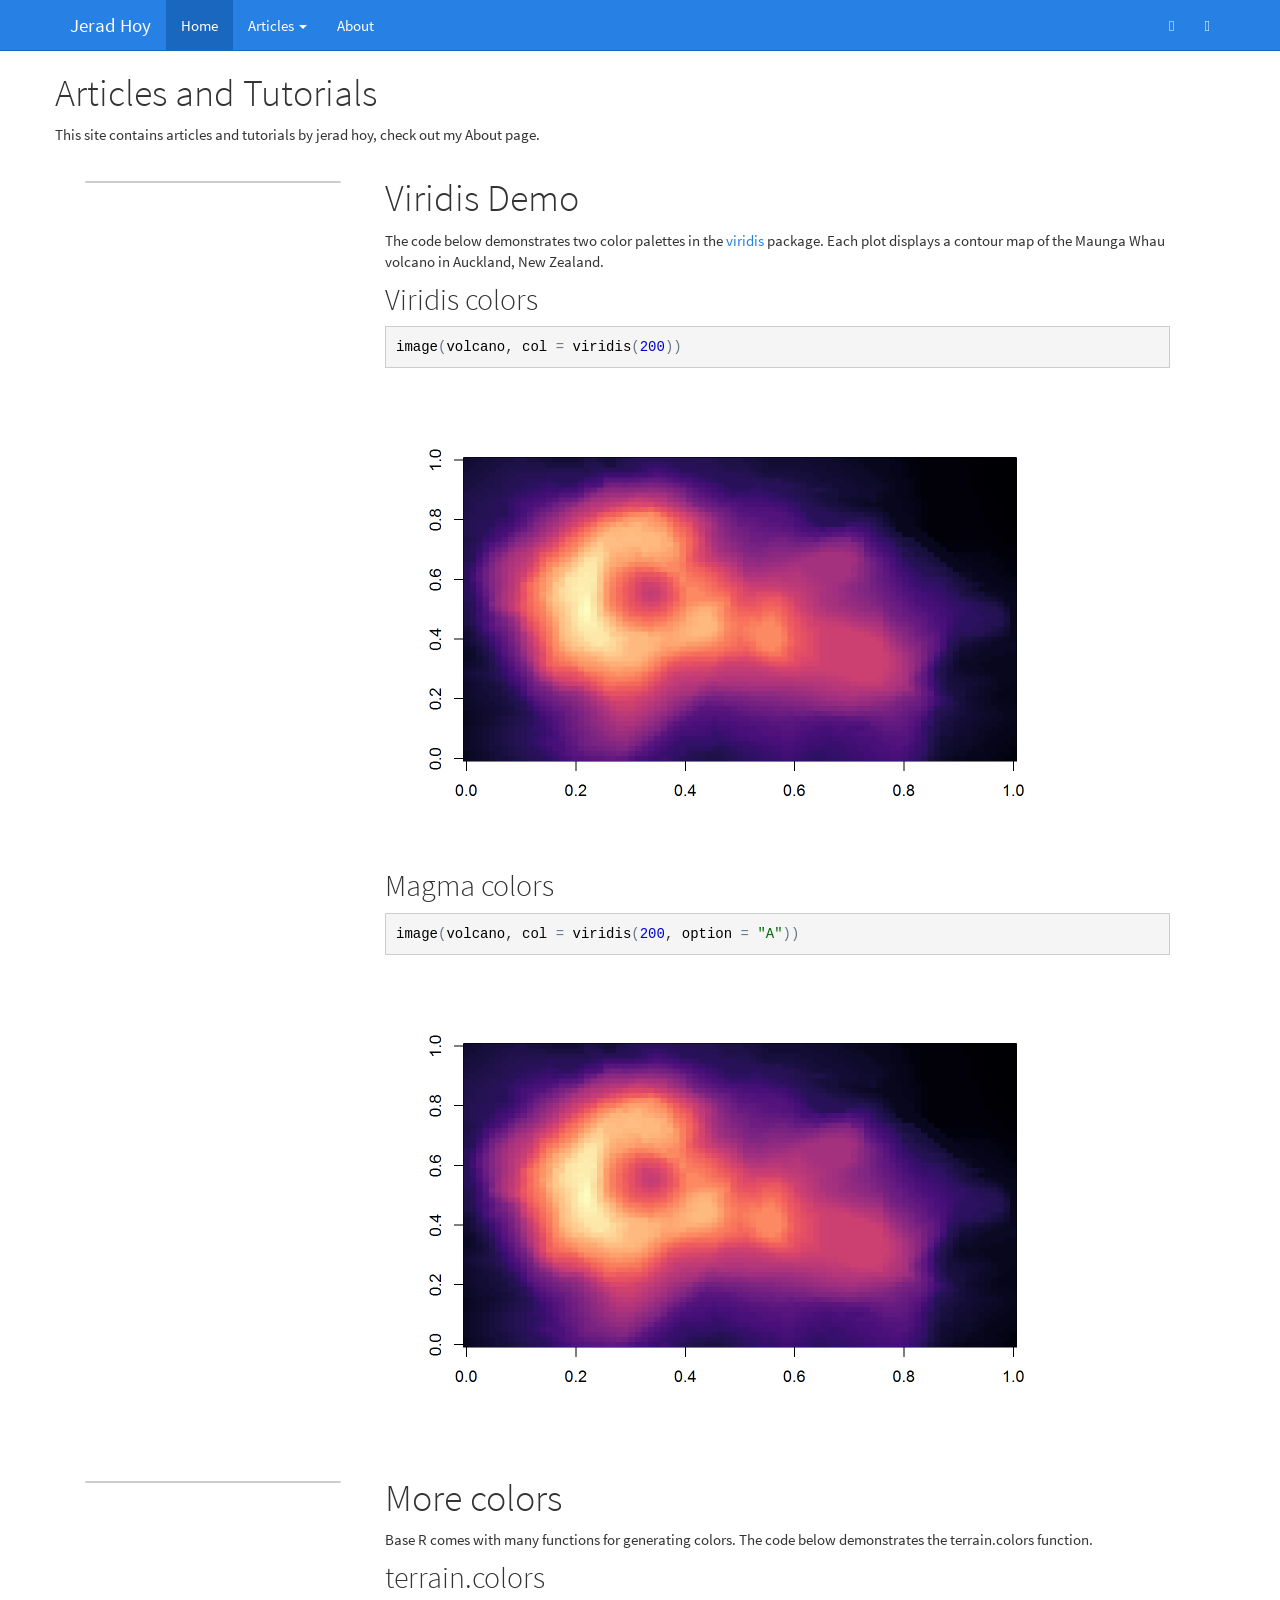
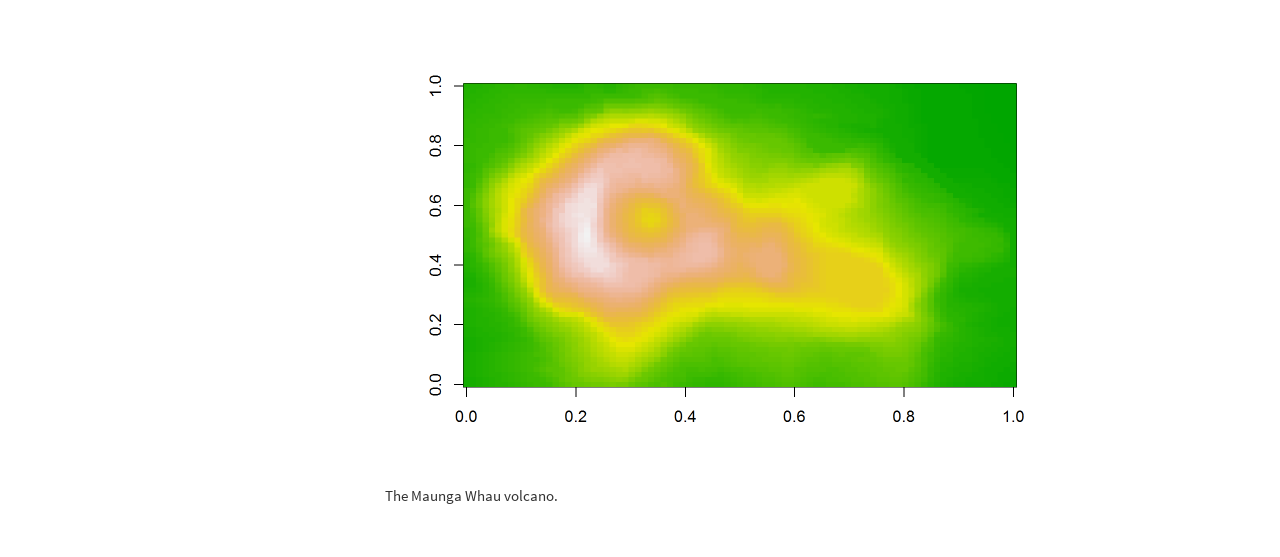
==== commit 03df5fa2: "updated site" ====
--- a/index.html
+++ b/index.html
@@ -11,20 +11,20 @@
 
 
 
-<title>About R Markdown</title>
+<title>Articles and Tutorials</title>
 
 <script src="site_libs/jquery-1.11.3/jquery.min.js"></script>
 <meta name="viewport" content="width=device-width, initial-scale=1" />
-<link href="site_libs/bootstrap-3.3.5/css/yeti.min.css" rel="stylesheet" />
+<link href="site_libs/bootstrap-3.3.5/css/cosmo.min.css" rel="stylesheet" />
 <script src="site_libs/bootstrap-3.3.5/js/bootstrap.min.js"></script>
 <script src="site_libs/bootstrap-3.3.5/shim/html5shiv.min.js"></script>
 <script src="site_libs/bootstrap-3.3.5/shim/respond.min.js"></script>
+<script src="site_libs/navigation-1.1/tabsets.js"></script>
+<link href="site_libs/highlightjs-1.1/textmate.css" rel="stylesheet" />
+<script src="site_libs/highlightjs-1.1/highlight.js"></script>
+<link href="site_libs/font-awesome-4.5.0/css/font-awesome.min.css" rel="stylesheet" />
 
 <style type="text/css">code{white-space: pre;}</style>
-<link rel="stylesheet"
-      href="site_libs/highlight/textmate.css"
-      type="text/css" />
-<script src="site_libs/highlight/highlight.js"></script>
 <style type="text/css">
   pre:not([class]) {
     background-color: white;
@@ -99,34 +99,34 @@
 <style type="text/css">
 /* padding for bootstrap navbar */
 body {
-  padding-top: 45px;
+  padding-top: 51px;
   padding-bottom: 40px;
 }
 /* offset scroll position for anchor links (for fixed navbar)  */
 .section h1 {
-  padding-top: 50px;
-  margin-top: -50px;
+  padding-top: 56px;
+  margin-top: -56px;
 }
 
 .section h2 {
-  padding-top: 50px;
-  margin-top: -50px;
+  padding-top: 56px;
+  margin-top: -56px;
 }
 .section h3 {
-  padding-top: 50px;
-  margin-top: -50px;
+  padding-top: 56px;
+  margin-top: -56px;
 }
 .section h4 {
-  padding-top: 50px;
-  margin-top: -50px;
+  padding-top: 56px;
+  margin-top: -56px;
 }
 .section h5 {
-  padding-top: 50px;
-  margin-top: -50px;
+  padding-top: 56px;
+  margin-top: -56px;
 }
 .section h6 {
-  padding-top: 50px;
-  margin-top: -50px;
+  padding-top: 56px;
+  margin-top: -56px;
 }
 </style>
 
@@ -152,7 +152,6 @@
 <div class="container-fluid main-container">
 
 <!-- tabsets -->
-<script src="site_libs/navigation-1.1/tabsets.js"></script>
 <script>
 $(document).ready(function () {
   window.buildTabsets("TOC");
@@ -166,7 +165,7 @@
 
 
 
-<div class="navbar navbar-default  navbar-fixed-top" role="navigation">
+<div class="navbar navbar-inverse  navbar-fixed-top" role="navigation">
   <div class="container">
     <div class="navbar-header">
       <button type="button" class="navbar-toggle collapsed" data-toggle="collapse" data-target="#navbar">
@@ -181,18 +180,35 @@
         <li>
   <a href="index.html">Home</a>
 </li>
+<li class="dropdown">
+  <a href="#" class="dropdown-toggle" data-toggle="dropdown" role="button" aria-expanded="false">
+    Articles
+     
+    <span class="caret"></span>
+  </a>
+  <ul class="dropdown-menu" role="menu">
+    <li>
+      <a href="4-shiny-dash.html">Sustainability Dashboard</a>
+    </li>
+  </ul>
+</li>
 <li>
-  <a href="1-example.html">Viridis Colors</a>
-</li>
-<li>
-  <a href="3-inline.html">Terrain Colors</a>
-</li>
-<li>
-  <a href="4-shiny-dash.html">Shiny Dashboard</a>
+  <a href="about.html">About</a>
 </li>
       </ul>
       <ul class="nav navbar-nav navbar-right">
-        
+        <li>
+  <a href="https://github.com/jeradhoy">
+    <span class="fa fa-github"></span>
+     
+  </a>
+</li>
+<li>
+  <a href="https://www.linkedin.com/in/jeradhoy">
+    <span class="fa fa-linkedin"></span>
+     
+  </a>
+</li>
       </ul>
     </div><!--/.nav-collapse -->
   </div><!--/.container -->
@@ -202,60 +218,746 @@
 
 
 
-<h1 class="title toc-ignore">About R Markdown</h1>
-
-</div>
-
-
-<style type="text/css">
-.title {
-  display: none;
-}
-
-#getting-started img {
-  margin-right: 10px;
-}
-
-</style>
-<div class="row" style="padding-top: 30px;">
-<div class="col-sm-6">
-<h1 id="r-markdown"><strong>R Markdown</strong></h1>
-<h3 id="dynamic-documents-for-r" style="padding-top: 0px;"><em>Dynamic Documents for R</em></h3>
-<p>R Markdown is an authoring format that enables easy creation of dynamic documents, presentations, and reports from R. It combines the core syntax of <a href="https://daringfireball.net/projects/markdown/">markdown</a> (an easy to write plain text format) with embedded R code chunks that are run so their output can be included in the final document.</p>
-<p>R Markdown documents are fully reproducible (they can be automatically regenerated whenever underlying R code or data changes).</p>
-<p>R Markdown has many available output formats including <a href="http://rmarkdown.rstudio.com/html_document_format.html">HTML</a>, <a href="http://rmarkdown.rstudio.com/pdf_document_format.html">PDF</a>, <a href="http://rmarkdown.rstudio.com/word_document_format.html">MS Word</a>, <a href="http://rmarkdown.rstudio.com/beamer_presentation_format.html">Beamer</a>, <a href="http://rmarkdown.rstudio.com/ioslides_presentation_format.html">HTML5 slides</a>, <a href="http://rmarkdown.rstudio.com/tufte_handout_format.html">Tufte handouts</a>, <a href="https://bookdown.org">books</a>, <a href="http://rmarkdown.rstudio.com/flexdashboard/">dashboards</a>, and <a href="http://rmarkdown.rstudio.com/rmarkdown_websites.html">websites</a>.</p>
-</div>
-<div class="col-sm-6">
-<div class="figure">
-<img src="images/RMarkdownOutputFormats.png" />
-
-</div>
-</div>
-
-
-
+<h1 class="title toc-ignore">Articles and Tutorials</h1>
+
+</div>
+
+
+<p>This site contains articles and tutorials by jerad hoy, check out my About page.</p>
+
+<!DOCTYPE html>
+
+<html xmlns="http://www.w3.org/1999/xhtml">
+
+<head>
+
+<meta charset="utf-8">
+<meta http-equiv="Content-Type" content="text/html; charset=utf-8" />
+<meta name="generator" content="pandoc" />
+
+
+
+
+<title>Viridis Demo</title>
+
+<script src="site_libs/jquery-1.11.3/jquery.min.js"></script>
+<meta name="viewport" content="width=device-width, initial-scale=1" />
+<link href="site_libs/bootstrap-3.3.5/css/cosmo.min.css" rel="stylesheet" />
+<script src="site_libs/bootstrap-3.3.5/js/bootstrap.min.js"></script>
+<script src="site_libs/bootstrap-3.3.5/shim/html5shiv.min.js"></script>
+<script src="site_libs/bootstrap-3.3.5/shim/respond.min.js"></script>
+<script src="site_libs/jqueryui-1.11.4/jquery-ui.min.js"></script>
+<link href="site_libs/tocify-1.9.1/jquery.tocify.css" rel="stylesheet" />
+<script src="site_libs/tocify-1.9.1/jquery.tocify.js"></script>
+<script src="site_libs/navigation-1.1/tabsets.js"></script>
+<link href="site_libs/highlightjs-1.1/textmate.css" rel="stylesheet" />
+<script src="site_libs/highlightjs-1.1/highlight.js"></script>
+<link href="site_libs/font-awesome-4.5.0/css/font-awesome.min.css" rel="stylesheet" />
+
+<style type="text/css">code{white-space: pre;}</style>
+<style type="text/css">
+  pre:not([class]) {
+    background-color: white;
+  }
+</style>
+<script type="text/javascript">
+if (window.hljs && document.readyState && document.readyState === "complete") {
+   window.setTimeout(function() {
+      hljs.initHighlighting();
+   }, 0);
+}
+</script>
+
+
+
+<style type="text/css">
+h1 {
+  font-size: 34px;
+}
+h1.title {
+  font-size: 38px;
+}
+h2 {
+  font-size: 30px;
+}
+h3 {
+  font-size: 24px;
+}
+h4 {
+  font-size: 18px;
+}
+h5 {
+  font-size: 16px;
+}
+h6 {
+  font-size: 12px;
+}
+.table th:not([align]) {
+  text-align: left;
+}
+</style>
+
+<link rel="stylesheet" href="styles.css" type="text/css" />
+
+</head>
+
+<body>
+
+<style type = "text/css">
+.main-container {
+  max-width: 940px;
+  margin-left: auto;
+  margin-right: auto;
+}
+code {
+  color: inherit;
+  background-color: rgba(0, 0, 0, 0.04);
+}
+img {
+  max-width:100%;
+  height: auto;
+}
+.tabbed-pane {
+  padding-top: 12px;
+}
+button.code-folding-btn:focus {
+  outline: none;
+}
+</style>
+
+
+<style type="text/css">
+/* padding for bootstrap navbar */
+body {
+  padding-top: 51px;
+  padding-bottom: 40px;
+}
+/* offset scroll position for anchor links (for fixed navbar)  */
+.section h1 {
+  padding-top: 56px;
+  margin-top: -56px;
+}
+
+.section h2 {
+  padding-top: 56px;
+  margin-top: -56px;
+}
+.section h3 {
+  padding-top: 56px;
+  margin-top: -56px;
+}
+.section h4 {
+  padding-top: 56px;
+  margin-top: -56px;
+}
+.section h5 {
+  padding-top: 56px;
+  margin-top: -56px;
+}
+.section h6 {
+  padding-top: 56px;
+  margin-top: -56px;
+}
+</style>
+
+<script>
+// manage active state of menu based on current page
+$(document).ready(function () {
+  // active menu anchor
+  href = window.location.pathname
+  href = href.substr(href.lastIndexOf('/') + 1)
+  if (href === "")
+    href = "index.html";
+  var menuAnchor = $('a[href="' + href + '"]');
+
+  // mark it active
+  menuAnchor.parent().addClass('active');
+
+  // if it's got a parent navbar menu mark it active as well
+  menuAnchor.closest('li.dropdown').addClass('active');
+});
+</script>
+
+
+<div class="container-fluid main-container">
+
+<!-- tabsets -->
+<script>
+$(document).ready(function () {
+  window.buildTabsets("TOC");
+});
+</script>
+
+<!-- code folding -->
+
+
+
+
+<script>
+$(document).ready(function ()  {
+
+    // move toc-ignore selectors from section div to header
+    $('div.section.toc-ignore')
+        .removeClass('toc-ignore')
+        .children('h1,h2,h3,h4,h5').addClass('toc-ignore');
+
+    // establish options
+    var options = {
+      selectors: "h1,h2,h3",
+      theme: "bootstrap3",
+      context: '.toc-content',
+      hashGenerator: function (text) {
+        return text.replace(/[.\\/?&!#<>]/g, '').replace(/\s/g, '_').toLowerCase();
+      },
+      ignoreSelector: ".toc-ignore",
+      scrollTo: 0
+    };
+    options.showAndHide = true;
+    options.smoothScroll = true;
+
+    // tocify
+    var toc = $("#TOC").tocify(options).data("toc-tocify");
+});
+</script>
+
+<style type="text/css">
+
+#TOC {
+  margin: 25px 0px 20px 0px;
+}
+@media (max-width: 768px) {
+#TOC {
+  position: relative;
+  width: 100%;
+}
+}
+
+
+.toc-content {
+  padding-left: 30px;
+  padding-right: 40px;
+}
+
+div.main-container {
+  max-width: 1200px;
+}
+
+div.tocify {
+  width: 20%;
+  max-width: 260px;
+  max-height: 85%;
+}
+
+@media (min-width: 768px) and (max-width: 991px) {
+  div.tocify {
+    width: 25%;
+  }
+}
+
+@media (max-width: 767px) {
+  div.tocify {
+    width: 100%;
+    max-width: none;
+  }
+}
+
+.tocify ul, .tocify li {
+  line-height: 20px;
+}
+
+.tocify-subheader .tocify-item {
+  font-size: 0.90em;
+  padding-left: 25px;
+  text-indent: 0;
+}
+
+.tocify .list-group-item {
+  border-radius: 0px;
+}
+
+
+</style>
+
+<!-- setup 3col/9col grid for toc_float and main content  -->
+<div class="row-fluid">
+<div class="col-xs-12 col-sm-4 col-md-3">
+<div id="TOC" class="tocify">
+</div>
+</div>
+
+<div class="toc-content col-xs-12 col-sm-8 col-md-9">
+
+
+
+
+<div class="navbar navbar-inverse  navbar-fixed-top" role="navigation">
+  <div class="container">
+    <div class="navbar-header">
+      <button type="button" class="navbar-toggle collapsed" data-toggle="collapse" data-target="#navbar">
+        <span class="icon-bar"></span>
+        <span class="icon-bar"></span>
+        <span class="icon-bar"></span>
+      </button>
+      <a class="navbar-brand" href="index.html">Jerad Hoy</a>
+    </div>
+    <div id="navbar" class="navbar-collapse collapse">
+      <ul class="nav navbar-nav">
+        <li>
+  <a href="index.html">Home</a>
+</li>
+<li class="dropdown">
+  <a href="#" class="dropdown-toggle" data-toggle="dropdown" role="button" aria-expanded="false">
+    Articles
+     
+    <span class="caret"></span>
+  </a>
+  <ul class="dropdown-menu" role="menu">
+    <li>
+      <a href="4-shiny-dash.html">Sustainability Dashboard</a>
+    </li>
+  </ul>
+</li>
+<li>
+  <a href="about.html">About</a>
+</li>
+      </ul>
+      <ul class="nav navbar-nav navbar-right">
+        <li>
+  <a href="https://github.com/jeradhoy">
+    <span class="fa fa-github"></span>
+     
+  </a>
+</li>
+<li>
+  <a href="https://www.linkedin.com/in/jeradhoy">
+    <span class="fa fa-linkedin"></span>
+     
+  </a>
+</li>
+      </ul>
+    </div><!--/.nav-collapse -->
+  </div><!--/.container -->
+</div><!--/.navbar -->
+
+<div class="fluid-row" id="header">
+
+
+
+<h1 class="title toc-ignore">Viridis Demo</h1>
+
+</div>
+
+
+<p>The code below demonstrates two color palettes in the <a href="https://github.com/sjmgarnier/viridis">viridis</a> package. Each plot displays a contour map of the Maunga Whau volcano in Auckland, New Zealand.</p>
+<div id="viridis-colors" class="section level2">
+<h2>Viridis colors</h2>
+<pre class="r"><code>image(volcano, col = viridis(200))</code></pre>
+<p><img src="1-example_files/figure-html/unnamed-chunk-3-1.png" width="672" /></p>
+</div>
+<div id="magma-colors" class="section level2">
+<h2>Magma colors</h2>
+<pre class="r"><code>image(volcano, col = viridis(200, option = &quot;A&quot;))</code></pre>
+<p><img src="1-example_files/figure-html/unnamed-chunk-4-1.png" width="672" /></p>
+</div>
+
+
+
+</div>
+</div>
 
 </div>
 
 <script>
 
 // add bootstrap table styles to pandoc tables
+function bootstrapStylePandocTables() {
+  $('tr.header').parent('thead').parent('table').addClass('table table-condensed');
+}
 $(document).ready(function () {
-  $('tr.header').parent('thead').parent('table').addClass('table table-condensed');
-});
-
-
-</script>
-
-<!-- dynamically load mathjax for compatibility with self-contained -->
-<script>
-  (function () {
-    var script = document.createElement("script");
-    script.type = "text/javascript";
-    script.src  = "https://cdn.mathjax.org/mathjax/latest/MathJax.js?config=TeX-AMS-MML_HTMLorMML";
-    document.getElementsByTagName("head")[0].appendChild(script);
-  })();
-</script>
+  bootstrapStylePandocTables();
+});
+
+
+</script>
+
 
 </body>
 </html>
+<!DOCTYPE html>
+
+<html xmlns="http://www.w3.org/1999/xhtml">
+
+<head>
+
+<meta charset="utf-8">
+<meta http-equiv="Content-Type" content="text/html; charset=utf-8" />
+<meta name="generator" content="pandoc" />
+
+
+
+
+<title>More colors</title>
+
+<script src="site_libs/jquery-1.11.3/jquery.min.js"></script>
+<meta name="viewport" content="width=device-width, initial-scale=1" />
+<link href="site_libs/bootstrap-3.3.5/css/cosmo.min.css" rel="stylesheet" />
+<script src="site_libs/bootstrap-3.3.5/js/bootstrap.min.js"></script>
+<script src="site_libs/bootstrap-3.3.5/shim/html5shiv.min.js"></script>
+<script src="site_libs/bootstrap-3.3.5/shim/respond.min.js"></script>
+<script src="site_libs/jqueryui-1.11.4/jquery-ui.min.js"></script>
+<link href="site_libs/tocify-1.9.1/jquery.tocify.css" rel="stylesheet" />
+<script src="site_libs/tocify-1.9.1/jquery.tocify.js"></script>
+<script src="site_libs/navigation-1.1/tabsets.js"></script>
+<link href="site_libs/highlightjs-1.1/textmate.css" rel="stylesheet" />
+<script src="site_libs/highlightjs-1.1/highlight.js"></script>
+<link href="site_libs/font-awesome-4.5.0/css/font-awesome.min.css" rel="stylesheet" />
+
+<style type="text/css">code{white-space: pre;}</style>
+<style type="text/css">
+  pre:not([class]) {
+    background-color: white;
+  }
+</style>
+<script type="text/javascript">
+if (window.hljs && document.readyState && document.readyState === "complete") {
+   window.setTimeout(function() {
+      hljs.initHighlighting();
+   }, 0);
+}
+</script>
+
+
+
+<style type="text/css">
+h1 {
+  font-size: 34px;
+}
+h1.title {
+  font-size: 38px;
+}
+h2 {
+  font-size: 30px;
+}
+h3 {
+  font-size: 24px;
+}
+h4 {
+  font-size: 18px;
+}
+h5 {
+  font-size: 16px;
+}
+h6 {
+  font-size: 12px;
+}
+.table th:not([align]) {
+  text-align: left;
+}
+</style>
+
+<link rel="stylesheet" href="styles.css" type="text/css" />
+
+</head>
+
+<body>
+
+<style type = "text/css">
+.main-container {
+  max-width: 940px;
+  margin-left: auto;
+  margin-right: auto;
+}
+code {
+  color: inherit;
+  background-color: rgba(0, 0, 0, 0.04);
+}
+img {
+  max-width:100%;
+  height: auto;
+}
+.tabbed-pane {
+  padding-top: 12px;
+}
+button.code-folding-btn:focus {
+  outline: none;
+}
+</style>
+
+
+<style type="text/css">
+/* padding for bootstrap navbar */
+body {
+  padding-top: 51px;
+  padding-bottom: 40px;
+}
+/* offset scroll position for anchor links (for fixed navbar)  */
+.section h1 {
+  padding-top: 56px;
+  margin-top: -56px;
+}
+
+.section h2 {
+  padding-top: 56px;
+  margin-top: -56px;
+}
+.section h3 {
+  padding-top: 56px;
+  margin-top: -56px;
+}
+.section h4 {
+  padding-top: 56px;
+  margin-top: -56px;
+}
+.section h5 {
+  padding-top: 56px;
+  margin-top: -56px;
+}
+.section h6 {
+  padding-top: 56px;
+  margin-top: -56px;
+}
+</style>
+
+<script>
+// manage active state of menu based on current page
+$(document).ready(function () {
+  // active menu anchor
+  href = window.location.pathname
+  href = href.substr(href.lastIndexOf('/') + 1)
+  if (href === "")
+    href = "index.html";
+  var menuAnchor = $('a[href="' + href + '"]');
+
+  // mark it active
+  menuAnchor.parent().addClass('active');
+
+  // if it's got a parent navbar menu mark it active as well
+  menuAnchor.closest('li.dropdown').addClass('active');
+});
+</script>
+
+
+<div class="container-fluid main-container">
+
+<!-- tabsets -->
+<script>
+$(document).ready(function () {
+  window.buildTabsets("TOC");
+});
+</script>
+
+<!-- code folding -->
+
+
+
+
+<script>
+$(document).ready(function ()  {
+
+    // move toc-ignore selectors from section div to header
+    $('div.section.toc-ignore')
+        .removeClass('toc-ignore')
+        .children('h1,h2,h3,h4,h5').addClass('toc-ignore');
+
+    // establish options
+    var options = {
+      selectors: "h1,h2,h3",
+      theme: "bootstrap3",
+      context: '.toc-content',
+      hashGenerator: function (text) {
+        return text.replace(/[.\\/?&!#<>]/g, '').replace(/\s/g, '_').toLowerCase();
+      },
+      ignoreSelector: ".toc-ignore",
+      scrollTo: 0
+    };
+    options.showAndHide = true;
+    options.smoothScroll = true;
+
+    // tocify
+    var toc = $("#TOC").tocify(options).data("toc-tocify");
+});
+</script>
+
+<style type="text/css">
+
+#TOC {
+  margin: 25px 0px 20px 0px;
+}
+@media (max-width: 768px) {
+#TOC {
+  position: relative;
+  width: 100%;
+}
+}
+
+
+.toc-content {
+  padding-left: 30px;
+  padding-right: 40px;
+}
+
+div.main-container {
+  max-width: 1200px;
+}
+
+div.tocify {
+  width: 20%;
+  max-width: 260px;
+  max-height: 85%;
+}
+
+@media (min-width: 768px) and (max-width: 991px) {
+  div.tocify {
+    width: 25%;
+  }
+}
+
+@media (max-width: 767px) {
+  div.tocify {
+    width: 100%;
+    max-width: none;
+  }
+}
+
+.tocify ul, .tocify li {
+  line-height: 20px;
+}
+
+.tocify-subheader .tocify-item {
+  font-size: 0.90em;
+  padding-left: 25px;
+  text-indent: 0;
+}
+
+.tocify .list-group-item {
+  border-radius: 0px;
+}
+
+
+</style>
+
+<!-- setup 3col/9col grid for toc_float and main content  -->
+<div class="row-fluid">
+<div class="col-xs-12 col-sm-4 col-md-3">
+<div id="TOC" class="tocify">
+</div>
+</div>
+
+<div class="toc-content col-xs-12 col-sm-8 col-md-9">
+
+
+
+
+<div class="navbar navbar-inverse  navbar-fixed-top" role="navigation">
+  <div class="container">
+    <div class="navbar-header">
+      <button type="button" class="navbar-toggle collapsed" data-toggle="collapse" data-target="#navbar">
+        <span class="icon-bar"></span>
+        <span class="icon-bar"></span>
+        <span class="icon-bar"></span>
+      </button>
+      <a class="navbar-brand" href="index.html">Jerad Hoy</a>
+    </div>
+    <div id="navbar" class="navbar-collapse collapse">
+      <ul class="nav navbar-nav">
+        <li>
+  <a href="index.html">Home</a>
+</li>
+<li class="dropdown">
+  <a href="#" class="dropdown-toggle" data-toggle="dropdown" role="button" aria-expanded="false">
+    Articles
+     
+    <span class="caret"></span>
+  </a>
+  <ul class="dropdown-menu" role="menu">
+    <li>
+      <a href="4-shiny-dash.html">Sustainability Dashboard</a>
+    </li>
+  </ul>
+</li>
+<li>
+  <a href="about.html">About</a>
+</li>
+      </ul>
+      <ul class="nav navbar-nav navbar-right">
+        <li>
+  <a href="https://github.com/jeradhoy">
+    <span class="fa fa-github"></span>
+     
+  </a>
+</li>
+<li>
+  <a href="https://www.linkedin.com/in/jeradhoy">
+    <span class="fa fa-linkedin"></span>
+     
+  </a>
+</li>
+      </ul>
+    </div><!--/.nav-collapse -->
+  </div><!--/.container -->
+</div><!--/.navbar -->
+
+<div class="fluid-row" id="header">
+
+
+
+<h1 class="title toc-ignore">More colors</h1>
+
+</div>
+
+
+<p>Base R comes with many functions for generating colors. The code below demonstrates the terrain.colors function.</p>
+<div id="terrain.colors" class="section level2">
+<h2>terrain.colors</h2>
+<div class="figure">
+<img src="3-inline_files/figure-html/unnamed-chunk-2-1.png" alt="The Maunga Whau volcano." width="672" />
+<p class="caption">
+The Maunga Whau volcano.
+</p>
+</div>
+</div>
+
+
+
+</div>
+</div>
+
+</div>
+
+<script>
+
+// add bootstrap table styles to pandoc tables
+function bootstrapStylePandocTables() {
+  $('tr.header').parent('thead').parent('table').addClass('table table-condensed');
+}
+$(document).ready(function () {
+  bootstrapStylePandocTables();
+});
+
+
+</script>
+
+
+</body>
+</html>
+
+
+
+</div>
+
+<script>
+
+// add bootstrap table styles to pandoc tables
+function bootstrapStylePandocTables() {
+  $('tr.header').parent('thead').parent('table').addClass('table table-condensed');
+}
+$(document).ready(function () {
+  bootstrapStylePandocTables();
+});
+
+
+</script>
+
+
+</body>
+</html>
--- a/site_libs/bootstrap-3.3.5/css/cosmo.min.css
+++ b/site_libs/bootstrap-3.3.5/css/cosmo.min.css
@@ -0,0 +1,30 @@
+@font-face {
+  font-family: 'Source Sans Pro';
+  font-style: normal;
+  font-weight: 300;
+  src: url(fonts/SourceSansProLight.ttf) format('truetype');
+}
+@font-face {
+  font-family: 'Source Sans Pro';
+  font-style: normal;
+  font-weight: 400;
+  src: url(fonts/SourceSansPro.ttf) format('truetype');
+}
+@font-face {
+  font-family: 'Source Sans Pro';
+  font-style: normal;
+  font-weight: 700;
+  src: url(fonts/SourceSansProBold.ttf) format('truetype');
+}
+
+/*!
+ * bootswatch v3.3.6
+ * Homepage: http://bootswatch.com
+ * Copyright 2012-2015 Thomas Park
+ * Licensed under MIT
+ * Based on Bootstrap
+*//*!
+ * Bootstrap v3.3.6 (http://getbootstrap.com)
+ * Copyright 2011-2015 Twitter, Inc.
+ * Licensed under MIT (https://github.com/twbs/bootstrap/blob/master/LICENSE)
+ *//*! normalize.css v3.0.3 | MIT License | github.com/necolas/normalize.css */html{font-family:sans-serif;-ms-text-size-adjust:100%;-webkit-text-size-adjust:100%}body{margin:0}article,aside,details,figcaption,figure,footer,header,hgroup,main,menu,nav,section,summary{display:block}audio,canvas,progress,video{display:inline-block;vertical-align:baseline}audio:not([controls]){display:none;height:0}[hidden],template{display:none}a{background-color:transparent}a:active,a:hover{outline:0}abbr[title]{border-bottom:1px dotted}b,strong{font-weight:bold}dfn{font-style:italic}h1{font-size:2em;margin:0.67em 0}mark{background:#ff0;color:#000}small{font-size:80%}sub,sup{font-size:75%;line-height:0;position:relative;vertical-align:baseline}sup{top:-0.5em}sub{bottom:-0.25em}img{border:0}svg:not(:root){overflow:hidden}figure{margin:1em 40px}hr{-webkit-box-sizing:content-box;-moz-box-sizing:content-box;box-sizing:content-box;height:0}pre{overflow:auto}code,kbd,pre,samp{font-family:monospace, monospace;font-size:1em}button,input,optgroup,select,textarea{color:inherit;font:inherit;margin:0}button{overflow:visible}button,select{text-transform:none}button,html input[type="button"],input[type="reset"],input[type="submit"]{-webkit-appearance:button;cursor:pointer}button[disabled],html input[disabled]{cursor:default}button::-moz-focus-inner,input::-moz-focus-inner{border:0;padding:0}input{line-height:normal}input[type="checkbox"],input[type="radio"]{-webkit-box-sizing:border-box;-moz-box-sizing:border-box;box-sizing:border-box;padding:0}input[type="number"]::-webkit-inner-spin-button,input[type="number"]::-webkit-outer-spin-button{height:auto}input[type="search"]{-webkit-appearance:textfield;-webkit-box-sizing:content-box;-moz-box-sizing:content-box;box-sizing:content-box}input[type="search"]::-webkit-search-cancel-button,input[type="search"]::-webkit-search-decoration{-webkit-appearance:none}fieldset{border:1px solid #c0c0c0;margin:0 2px;padding:0.35em 0.625em 0.75em}legend{border:0;padding:0}textarea{overflow:auto}optgroup{font-weight:bold}table{border-collapse:collapse;border-spacing:0}td,th{padding:0}/*! Source: https://github.com/h5bp/html5-boilerplate/blob/master/src/css/main.css */@media print{*,*:before,*:after{background:transparent !important;color:#000 !important;-webkit-box-shadow:none !important;box-shadow:none !important;text-shadow:none !important}a,a:visited{text-decoration:underline}a[href]:after{content:" (" attr(href) ")"}abbr[title]:after{content:" (" attr(title) ")"}a[href^="#"]:after,a[href^="javascript:"]:after{content:""}pre,blockquote{border:1px solid #999;page-break-inside:avoid}thead{display:table-header-group}tr,img{page-break-inside:avoid}img{max-width:100% !important}p,h2,h3{orphans:3;widows:3}h2,h3{page-break-after:avoid}.navbar{display:none}.btn>.caret,.dropup>.btn>.caret{border-top-color:#000 !important}.label{border:1px solid #000}.table{border-collapse:collapse !important}.table td,.table th{background-color:#fff !important}.table-bordered th,.table-bordered td{border:1px solid #ddd !important}}@font-face{font-family:'Glyphicons Halflings';src:url('../fonts/glyphicons-halflings-regular.eot');src:url('../fonts/glyphicons-halflings-regular.eot?#iefix') format('embedded-opentype'),url('../fonts/glyphicons-halflings-regular.woff') format('woff'),url('../fonts/glyphicons-halflings-regular.ttf') format('truetype'),url('../fonts/glyphicons-halflings-regular.svg#glyphicons_halflingsregular') format('svg')}.glyphicon{position:relative;top:1px;display:inline-block;font-family:'Glyphicons Halflings';font-style:normal;font-weight:normal;line-height:1;-webkit-font-smoothing:antialiased;-moz-osx-font-smoothing:grayscale}.glyphicon-asterisk:before{content:"\002a"}.glyphicon-plus:before{content:"\002b"}.glyphicon-euro:before,.glyphicon-eur:before{content:"\20ac"}.glyphicon-minus:before{content:"\2212"}.glyphicon-cloud:before{content:"\2601"}.glyphicon-envelope:before{content:"\2709"}.glyphicon-pencil:before{content:"\270f"}.glyphicon-glass:before{content:"\e001"}.glyphicon-music:before{content:"\e002"}.glyphicon-search:before{content:"\e003"}.glyphicon-heart:before{content:"\e005"}.glyphicon-star:before{content:"\e006"}.glyphicon-star-empty:before{content:"\e007"}.glyphicon-user:before{content:"\e008"}.glyphicon-film:before{content:"\e009"}.glyphicon-th-large:before{content:"\e010"}.glyphicon-th:before{content:"\e011"}.glyphicon-th-list:before{content:"\e012"}.glyphicon-ok:before{content:"\e013"}.glyphicon-remove:before{content:"\e014"}.glyphicon-zoom-in:before{content:"\e015"}.glyphicon-zoom-out:before{content:"\e016"}.glyphicon-off:before{content:"\e017"}.glyphicon-signal:before{content:"\e018"}.glyphicon-cog:before{content:"\e019"}.glyphicon-trash:before{content:"\e020"}.glyphicon-home:before{content:"\e021"}.glyphicon-file:before{content:"\e022"}.glyphicon-time:before{content:"\e023"}.glyphicon-road:before{content:"\e024"}.glyphicon-download-alt:before{content:"\e025"}.glyphicon-download:before{content:"\e026"}.glyphicon-upload:before{content:"\e027"}.glyphicon-inbox:before{content:"\e028"}.glyphicon-play-circle:before{content:"\e029"}.glyphicon-repeat:before{content:"\e030"}.glyphicon-refresh:before{content:"\e031"}.glyphicon-list-alt:before{content:"\e032"}.glyphicon-lock:before{content:"\e033"}.glyphicon-flag:before{content:"\e034"}.glyphicon-headphones:before{content:"\e035"}.glyphicon-volume-off:before{content:"\e036"}.glyphicon-volume-down:before{content:"\e037"}.glyphicon-volume-up:before{content:"\e038"}.glyphicon-qrcode:before{content:"\e039"}.glyphicon-barcode:before{content:"\e040"}.glyphicon-tag:before{content:"\e041"}.glyphicon-tags:before{content:"\e042"}.glyphicon-book:before{content:"\e043"}.glyphicon-bookmark:before{content:"\e044"}.glyphicon-print:before{content:"\e045"}.glyphicon-camera:before{content:"\e046"}.glyphicon-font:before{content:"\e047"}.glyphicon-bold:before{content:"\e048"}.glyphicon-italic:before{content:"\e049"}.glyphicon-text-height:before{content:"\e050"}.glyphicon-text-width:before{content:"\e051"}.glyphicon-align-left:before{content:"\e052"}.glyphicon-align-center:before{content:"\e053"}.glyphicon-align-right:before{content:"\e054"}.glyphicon-align-justify:before{content:"\e055"}.glyphicon-list:before{content:"\e056"}.glyphicon-indent-left:before{content:"\e057"}.glyphicon-indent-right:before{content:"\e058"}.glyphicon-facetime-video:before{content:"\e059"}.glyphicon-picture:before{content:"\e060"}.glyphicon-map-marker:before{content:"\e062"}.glyphicon-adjust:before{content:"\e063"}.glyphicon-tint:before{content:"\e064"}.glyphicon-edit:before{content:"\e065"}.glyphicon-share:before{content:"\e066"}.glyphicon-check:before{content:"\e067"}.glyphicon-move:before{content:"\e068"}.glyphicon-step-backward:before{content:"\e069"}.glyphicon-fast-backward:before{content:"\e070"}.glyphicon-backward:before{content:"\e071"}.glyphicon-play:before{content:"\e072"}.glyphicon-pause:before{content:"\e073"}.glyphicon-stop:before{content:"\e074"}.glyphicon-forward:before{content:"\e075"}.glyphicon-fast-forward:before{content:"\e076"}.glyphicon-step-forward:before{content:"\e077"}.glyphicon-eject:before{content:"\e078"}.glyphicon-chevron-left:before{content:"\e079"}.glyphicon-chevron-right:before{content:"\e080"}.glyphicon-plus-sign:before{content:"\e081"}.glyphicon-minus-sign:before{content:"\e082"}.glyphicon-remove-sign:before{content:"\e083"}.glyphicon-ok-sign:before{content:"\e084"}.glyphicon-question-sign:before{content:"\e085"}.glyphicon-info-sign:before{content:"\e086"}.glyphicon-screenshot:before{content:"\e087"}.glyphicon-remove-circle:before{content:"\e088"}.glyphicon-ok-circle:before{content:"\e089"}.glyphicon-ban-circle:before{content:"\e090"}.glyphicon-arrow-left:before{content:"\e091"}.glyphicon-arrow-right:before{content:"\e092"}.glyphicon-arrow-up:before{content:"\e093"}.glyphicon-arrow-down:before{content:"\e094"}.glyphicon-share-alt:before{content:"\e095"}.glyphicon-resize-full:before{content:"\e096"}.glyphicon-resize-small:before{content:"\e097"}.glyphicon-exclamation-sign:before{content:"\e101"}.glyphicon-gift:before{content:"\e102"}.glyphicon-leaf:before{content:"\e103"}.glyphicon-fire:before{content:"\e104"}.glyphicon-eye-open:before{content:"\e105"}.glyphicon-eye-close:before{content:"\e106"}.glyphicon-warning-sign:before{content:"\e107"}.glyphicon-plane:before{content:"\e108"}.glyphicon-calendar:before{content:"\e109"}.glyphicon-random:before{content:"\e110"}.glyphicon-comment:before{content:"\e111"}.glyphicon-magnet:before{content:"\e112"}.glyphicon-chevron-up:before{content:"\e113"}.glyphicon-chevron-down:before{content:"\e114"}.glyphicon-retweet:before{content:"\e115"}.glyphicon-shopping-cart:before{content:"\e116"}.glyphicon-folder-close:before{content:"\e117"}.glyphicon-folder-open:before{content:"\e118"}.glyphicon-resize-vertical:before{content:"\e119"}.glyphicon-resize-horizontal:before{content:"\e120"}.glyphicon-hdd:before{content:"\e121"}.glyphicon-bullhorn:before{content:"\e122"}.glyphicon-bell:before{content:"\e123"}.glyphicon-certificate:before{content:"\e124"}.glyphicon-thumbs-up:before{content:"\e125"}.glyphicon-thumbs-down:before{content:"\e126"}.glyphicon-hand-right:before{content:"\e127"}.glyphicon-hand-left:before{content:"\e128"}.glyphicon-hand-up:before{content:"\e129"}.glyphicon-hand-down:before{content:"\e130"}.glyphicon-circle-arrow-right:before{content:"\e131"}.glyphicon-circle-arrow-left:before{content:"\e132"}.glyphicon-circle-arrow-up:before{content:"\e133"}.glyphicon-circle-arrow-down:before{content:"\e134"}.glyphicon-globe:before{content:"\e135"}.glyphicon-wrench:before{content:"\e136"}.glyphicon-tasks:before{content:"\e137"}.glyphicon-filter:before{content:"\e138"}.glyphicon-briefcase:before{content:"\e139"}.glyphicon-fullscreen:before{content:"\e140"}.glyphicon-dashboard:before{content:"\e141"}.glyphicon-paperclip:before{content:"\e142"}.glyphicon-heart-empty:before{content:"\e143"}.glyphicon-link:before{content:"\e144"}.glyphicon-phone:before{content:"\e145"}.glyphicon-pushpin:before{content:"\e146"}.glyphicon-usd:before{content:"\e148"}.glyphicon-gbp:before{content:"\e149"}.glyphicon-sort:before{content:"\e150"}.glyphicon-sort-by-alphabet:before{content:"\e151"}.glyphicon-sort-by-alphabet-alt:before{content:"\e152"}.glyphicon-sort-by-order:before{content:"\e153"}.glyphicon-sort-by-order-alt:before{content:"\e154"}.glyphicon-sort-by-attributes:before{content:"\e155"}.glyphicon-sort-by-attributes-alt:before{content:"\e156"}.glyphicon-unchecked:before{content:"\e157"}.glyphicon-expand:before{content:"\e158"}.glyphicon-collapse-down:before{content:"\e159"}.glyphicon-collapse-up:before{content:"\e160"}.glyphicon-log-in:before{content:"\e161"}.glyphicon-flash:before{content:"\e162"}.glyphicon-log-out:before{content:"\e163"}.glyphicon-new-window:before{content:"\e164"}.glyphicon-record:before{content:"\e165"}.glyphicon-save:before{content:"\e166"}.glyphicon-open:before{content:"\e167"}.glyphicon-saved:before{content:"\e168"}.glyphicon-import:before{content:"\e169"}.glyphicon-export:before{content:"\e170"}.glyphicon-send:before{content:"\e171"}.glyphicon-floppy-disk:before{content:"\e172"}.glyphicon-floppy-saved:before{content:"\e173"}.glyphicon-floppy-remove:before{content:"\e174"}.glyphicon-floppy-save:before{content:"\e175"}.glyphicon-floppy-open:before{content:"\e176"}.glyphicon-credit-card:before{content:"\e177"}.glyphicon-transfer:before{content:"\e178"}.glyphicon-cutlery:before{content:"\e179"}.glyphicon-header:before{content:"\e180"}.glyphicon-compressed:before{content:"\e181"}.glyphicon-earphone:before{content:"\e182"}.glyphicon-phone-alt:before{content:"\e183"}.glyphicon-tower:before{content:"\e184"}.glyphicon-stats:before{content:"\e185"}.glyphicon-sd-video:before{content:"\e186"}.glyphicon-hd-video:before{content:"\e187"}.glyphicon-subtitles:before{content:"\e188"}.glyphicon-sound-stereo:before{content:"\e189"}.glyphicon-sound-dolby:before{content:"\e190"}.glyphicon-sound-5-1:before{content:"\e191"}.glyphicon-sound-6-1:before{content:"\e192"}.glyphicon-sound-7-1:before{content:"\e193"}.glyphicon-copyright-mark:before{content:"\e194"}.glyphicon-registration-mark:before{content:"\e195"}.glyphicon-cloud-download:before{content:"\e197"}.glyphicon-cloud-upload:before{content:"\e198"}.glyphicon-tree-conifer:before{content:"\e199"}.glyphicon-tree-deciduous:before{content:"\e200"}.glyphicon-cd:before{content:"\e201"}.glyphicon-save-file:before{content:"\e202"}.glyphicon-open-file:before{content:"\e203"}.glyphicon-level-up:before{content:"\e204"}.glyphicon-copy:before{content:"\e205"}.glyphicon-paste:before{content:"\e206"}.glyphicon-alert:before{content:"\e209"}.glyphicon-equalizer:before{content:"\e210"}.glyphicon-king:before{content:"\e211"}.glyphicon-queen:before{content:"\e212"}.glyphicon-pawn:before{content:"\e213"}.glyphicon-bishop:before{content:"\e214"}.glyphicon-knight:before{content:"\e215"}.glyphicon-baby-formula:before{content:"\e216"}.glyphicon-tent:before{content:"\26fa"}.glyphicon-blackboard:before{content:"\e218"}.glyphicon-bed:before{content:"\e219"}.glyphicon-apple:before{content:"\f8ff"}.glyphicon-erase:before{content:"\e221"}.glyphicon-hourglass:before{content:"\231b"}.glyphicon-lamp:before{content:"\e223"}.glyphicon-duplicate:before{content:"\e224"}.glyphicon-piggy-bank:before{content:"\e225"}.glyphicon-scissors:before{content:"\e226"}.glyphicon-bitcoin:before{content:"\e227"}.glyphicon-btc:before{content:"\e227"}.glyphicon-xbt:before{content:"\e227"}.glyphicon-yen:before{content:"\00a5"}.glyphicon-jpy:before{content:"\00a5"}.glyphicon-ruble:before{content:"\20bd"}.glyphicon-rub:before{content:"\20bd"}.glyphicon-scale:before{content:"\e230"}.glyphicon-ice-lolly:before{content:"\e231"}.glyphicon-ice-lolly-tasted:before{content:"\e232"}.glyphicon-education:before{content:"\e233"}.glyphicon-option-horizontal:before{content:"\e234"}.glyphicon-option-vertical:before{content:"\e235"}.glyphicon-menu-hamburger:before{content:"\e236"}.glyphicon-modal-window:before{content:"\e237"}.glyphicon-oil:before{content:"\e238"}.glyphicon-grain:before{content:"\e239"}.glyphicon-sunglasses:before{content:"\e240"}.glyphicon-text-size:before{content:"\e241"}.glyphicon-text-color:before{content:"\e242"}.glyphicon-text-background:before{content:"\e243"}.glyphicon-object-align-top:before{content:"\e244"}.glyphicon-object-align-bottom:before{content:"\e245"}.glyphicon-object-align-horizontal:before{content:"\e246"}.glyphicon-object-align-left:before{content:"\e247"}.glyphicon-object-align-vertical:before{content:"\e248"}.glyphicon-object-align-right:before{content:"\e249"}.glyphicon-triangle-right:before{content:"\e250"}.glyphicon-triangle-left:before{content:"\e251"}.glyphicon-triangle-bottom:before{content:"\e252"}.glyphicon-triangle-top:before{content:"\e253"}.glyphicon-console:before{content:"\e254"}.glyphicon-superscript:before{content:"\e255"}.glyphicon-subscript:before{content:"\e256"}.glyphicon-menu-left:before{content:"\e257"}.glyphicon-menu-right:before{content:"\e258"}.glyphicon-menu-down:before{content:"\e259"}.glyphicon-menu-up:before{content:"\e260"}*{-webkit-box-sizing:border-box;-moz-box-sizing:border-box;box-sizing:border-box}*:before,*:after{-webkit-box-sizing:border-box;-moz-box-sizing:border-box;box-sizing:border-box}html{font-size:10px;-webkit-tap-highlight-color:rgba(0,0,0,0)}body{font-family:"Source Sans Pro",Calibri,Candara,Arial,sans-serif;font-size:15px;line-height:1.42857143;color:#333333;background-color:#ffffff}input,button,select,textarea{font-family:inherit;font-size:inherit;line-height:inherit}a{color:#2780e3;text-decoration:none}a:hover,a:focus{color:#165ba8;text-decoration:underline}a:focus{outline:thin dotted;outline:5px auto -webkit-focus-ring-color;outline-offset:-2px}figure{margin:0}img{vertical-align:middle}.img-responsive,.thumbnail>img,.thumbnail a>img,.carousel-inner>.item>img,.carousel-inner>.item>a>img{display:block;max-width:100%;height:auto}.img-rounded{border-radius:0}.img-thumbnail{padding:4px;line-height:1.42857143;background-color:#ffffff;border:1px solid #dddddd;border-radius:0;-webkit-transition:all .2s ease-in-out;-o-transition:all .2s ease-in-out;transition:all .2s ease-in-out;display:inline-block;max-width:100%;height:auto}.img-circle{border-radius:50%}hr{margin-top:21px;margin-bottom:21px;border:0;border-top:1px solid #e6e6e6}.sr-only{position:absolute;width:1px;height:1px;margin:-1px;padding:0;overflow:hidden;clip:rect(0, 0, 0, 0);border:0}.sr-only-focusable:active,.sr-only-focusable:focus{position:static;width:auto;height:auto;margin:0;overflow:visible;clip:auto}[role="button"]{cursor:pointer}h1,h2,h3,h4,h5,h6,.h1,.h2,.h3,.h4,.h5,.h6{font-family:"Source Sans Pro",Calibri,Candara,Arial,sans-serif;font-weight:300;line-height:1.1;color:inherit}h1 small,h2 small,h3 small,h4 small,h5 small,h6 small,.h1 small,.h2 small,.h3 small,.h4 small,.h5 small,.h6 small,h1 .small,h2 .small,h3 .small,h4 .small,h5 .small,h6 .small,.h1 .small,.h2 .small,.h3 .small,.h4 .small,.h5 .small,.h6 .small{font-weight:normal;line-height:1;color:#999999}h1,.h1,h2,.h2,h3,.h3{margin-top:21px;margin-bottom:10.5px}h1 small,.h1 small,h2 small,.h2 small,h3 small,.h3 small,h1 .small,.h1 .small,h2 .small,.h2 .small,h3 .small,.h3 .small{font-size:65%}h4,.h4,h5,.h5,h6,.h6{margin-top:10.5px;margin-bottom:10.5px}h4 small,.h4 small,h5 small,.h5 small,h6 small,.h6 small,h4 .small,.h4 .small,h5 .small,.h5 .small,h6 .small,.h6 .small{font-size:75%}h1,.h1{font-size:39px}h2,.h2{font-size:32px}h3,.h3{font-size:26px}h4,.h4{font-size:19px}h5,.h5{font-size:15px}h6,.h6{font-size:13px}p{margin:0 0 10.5px}.lead{margin-bottom:21px;font-size:17px;font-weight:300;line-height:1.4}@media (min-width:768px){.lead{font-size:22.5px}}small,.small{font-size:86%}mark,.mark{background-color:#ff7518;padding:.2em}.text-left{text-align:left}.text-right{text-align:right}.text-center{text-align:center}.text-justify{text-align:justify}.text-nowrap{white-space:nowrap}.text-lowercase{text-transform:lowercase}.text-uppercase{text-transform:uppercase}.text-capitalize{text-transform:capitalize}.text-muted{color:#999999}.text-primary{color:#2780e3}a.text-primary:hover,a.text-primary:focus{color:#1967be}.text-success{color:#ffffff}a.text-success:hover,a.text-success:focus{color:#e6e6e6}.text-info{color:#ffffff}a.text-info:hover,a.text-info:focus{color:#e6e6e6}.text-warning{color:#ffffff}a.text-warning:hover,a.text-warning:focus{color:#e6e6e6}.text-danger{color:#ffffff}a.text-danger:hover,a.text-danger:focus{color:#e6e6e6}.bg-primary{color:#fff;background-color:#2780e3}a.bg-primary:hover,a.bg-primary:focus{background-color:#1967be}.bg-success{background-color:#3fb618}a.bg-success:hover,a.bg-success:focus{background-color:#2f8912}.bg-info{background-color:#9954bb}a.bg-info:hover,a.bg-info:focus{background-color:#7e3f9d}.bg-warning{background-color:#ff7518}a.bg-warning:hover,a.bg-warning:focus{background-color:#e45c00}.bg-danger{background-color:#ff0039}a.bg-danger:hover,a.bg-danger:focus{background-color:#cc002e}.page-header{padding-bottom:9.5px;margin:42px 0 21px;border-bottom:1px solid #e6e6e6}ul,ol{margin-top:0;margin-bottom:10.5px}ul ul,ol ul,ul ol,ol ol{margin-bottom:0}.list-unstyled{padding-left:0;list-style:none}.list-inline{padding-left:0;list-style:none;margin-left:-5px}.list-inline>li{display:inline-block;padding-left:5px;padding-right:5px}dl{margin-top:0;margin-bottom:21px}dt,dd{line-height:1.42857143}dt{font-weight:bold}dd{margin-left:0}@media (min-width:768px){.dl-horizontal dt{float:left;width:160px;clear:left;text-align:right;overflow:hidden;text-overflow:ellipsis;white-space:nowrap}.dl-horizontal dd{margin-left:180px}}abbr[title],abbr[data-original-title]{cursor:help;border-bottom:1px dotted #999999}.initialism{font-size:90%;text-transform:uppercase}blockquote{padding:10.5px 21px;margin:0 0 21px;font-size:18.75px;border-left:5px solid #e6e6e6}blockquote p:last-child,blockquote ul:last-child,blockquote ol:last-child{margin-bottom:0}blockquote footer,blockquote small,blockquote .small{display:block;font-size:80%;line-height:1.42857143;color:#999999}blockquote footer:before,blockquote small:before,blockquote .small:before{content:'\2014 \00A0'}.blockquote-reverse,blockquote.pull-right{padding-right:15px;padding-left:0;border-right:5px solid #e6e6e6;border-left:0;text-align:right}.blockquote-reverse footer:before,blockquote.pull-right footer:before,.blockquote-reverse small:before,blockquote.pull-right small:before,.blockquote-reverse .small:before,blockquote.pull-right .small:before{content:''}.blockquote-reverse footer:after,blockquote.pull-right footer:after,.blockquote-reverse small:after,blockquote.pull-right small:after,.blockquote-reverse .small:after,blockquote.pull-right .small:after{content:'\00A0 \2014'}address{margin-bottom:21px;font-style:normal;line-height:1.42857143}code,kbd,pre,samp{font-family:monospace}code{padding:2px 4px;font-size:90%;color:#c7254e;background-color:#f9f2f4;border-radius:0}kbd{padding:2px 4px;font-size:90%;color:#ffffff;background-color:#333333;border-radius:0;-webkit-box-shadow:inset 0 -1px 0 rgba(0,0,0,0.25);box-shadow:inset 0 -1px 0 rgba(0,0,0,0.25)}kbd kbd{padding:0;font-size:100%;font-weight:bold;-webkit-box-shadow:none;box-shadow:none}pre{display:block;padding:10px;margin:0 0 10.5px;font-size:14px;line-height:1.42857143;word-break:break-all;word-wrap:break-word;color:#333333;background-color:#f5f5f5;border:1px solid #cccccc;border-radius:0}pre code{padding:0;font-size:inherit;color:inherit;white-space:pre-wrap;background-color:transparent;border-radius:0}.pre-scrollable{max-height:340px;overflow-y:scroll}.container{margin-right:auto;margin-left:auto;padding-left:15px;padding-right:15px}@media (min-width:768px){.container{width:750px}}@media (min-width:992px){.container{width:970px}}@media (min-width:1200px){.container{width:1170px}}.container-fluid{margin-right:auto;margin-left:auto;padding-left:15px;padding-right:15px}.row{margin-left:-15px;margin-right:-15px}.col-xs-1,.col-sm-1,.col-md-1,.col-lg-1,.col-xs-2,.col-sm-2,.col-md-2,.col-lg-2,.col-xs-3,.col-sm-3,.col-md-3,.col-lg-3,.col-xs-4,.col-sm-4,.col-md-4,.col-lg-4,.col-xs-5,.col-sm-5,.col-md-5,.col-lg-5,.col-xs-6,.col-sm-6,.col-md-6,.col-lg-6,.col-xs-7,.col-sm-7,.col-md-7,.col-lg-7,.col-xs-8,.col-sm-8,.col-md-8,.col-lg-8,.col-xs-9,.col-sm-9,.col-md-9,.col-lg-9,.col-xs-10,.col-sm-10,.col-md-10,.col-lg-10,.col-xs-11,.col-sm-11,.col-md-11,.col-lg-11,.col-xs-12,.col-sm-12,.col-md-12,.col-lg-12{position:relative;min-height:1px;padding-left:15px;padding-right:15px}.col-xs-1,.col-xs-2,.col-xs-3,.col-xs-4,.col-xs-5,.col-xs-6,.col-xs-7,.col-xs-8,.col-xs-9,.col-xs-10,.col-xs-11,.col-xs-12{float:left}.col-xs-12{width:100%}.col-xs-11{width:91.66666667%}.col-xs-10{width:83.33333333%}.col-xs-9{width:75%}.col-xs-8{width:66.66666667%}.col-xs-7{width:58.33333333%}.col-xs-6{width:50%}.col-xs-5{width:41.66666667%}.col-xs-4{width:33.33333333%}.col-xs-3{width:25%}.col-xs-2{width:16.66666667%}.col-xs-1{width:8.33333333%}.col-xs-pull-12{right:100%}.col-xs-pull-11{right:91.66666667%}.col-xs-pull-10{right:83.33333333%}.col-xs-pull-9{right:75%}.col-xs-pull-8{right:66.66666667%}.col-xs-pull-7{right:58.33333333%}.col-xs-pull-6{right:50%}.col-xs-pull-5{right:41.66666667%}.col-xs-pull-4{right:33.33333333%}.col-xs-pull-3{right:25%}.col-xs-pull-2{right:16.66666667%}.col-xs-pull-1{right:8.33333333%}.col-xs-pull-0{right:auto}.col-xs-push-12{left:100%}.col-xs-push-11{left:91.66666667%}.col-xs-push-10{left:83.33333333%}.col-xs-push-9{left:75%}.col-xs-push-8{left:66.66666667%}.col-xs-push-7{left:58.33333333%}.col-xs-push-6{left:50%}.col-xs-push-5{left:41.66666667%}.col-xs-push-4{left:33.33333333%}.col-xs-push-3{left:25%}.col-xs-push-2{left:16.66666667%}.col-xs-push-1{left:8.33333333%}.col-xs-push-0{left:auto}.col-xs-offset-12{margin-left:100%}.col-xs-offset-11{margin-left:91.66666667%}.col-xs-offset-10{margin-left:83.33333333%}.col-xs-offset-9{margin-left:75%}.col-xs-offset-8{margin-left:66.66666667%}.col-xs-offset-7{margin-left:58.33333333%}.col-xs-offset-6{margin-left:50%}.col-xs-offset-5{margin-left:41.66666667%}.col-xs-offset-4{margin-left:33.33333333%}.col-xs-offset-3{margin-left:25%}.col-xs-offset-2{margin-left:16.66666667%}.col-xs-offset-1{margin-left:8.33333333%}.col-xs-offset-0{margin-left:0%}@media (min-width:768px){.col-sm-1,.col-sm-2,.col-sm-3,.col-sm-4,.col-sm-5,.col-sm-6,.col-sm-7,.col-sm-8,.col-sm-9,.col-sm-10,.col-sm-11,.col-sm-12{float:left}.col-sm-12{width:100%}.col-sm-11{width:91.66666667%}.col-sm-10{width:83.33333333%}.col-sm-9{width:75%}.col-sm-8{width:66.66666667%}.col-sm-7{width:58.33333333%}.col-sm-6{width:50%}.col-sm-5{width:41.66666667%}.col-sm-4{width:33.33333333%}.col-sm-3{width:25%}.col-sm-2{width:16.66666667%}.col-sm-1{width:8.33333333%}.col-sm-pull-12{right:100%}.col-sm-pull-11{right:91.66666667%}.col-sm-pull-10{right:83.33333333%}.col-sm-pull-9{right:75%}.col-sm-pull-8{right:66.66666667%}.col-sm-pull-7{right:58.33333333%}.col-sm-pull-6{right:50%}.col-sm-pull-5{right:41.66666667%}.col-sm-pull-4{right:33.33333333%}.col-sm-pull-3{right:25%}.col-sm-pull-2{right:16.66666667%}.col-sm-pull-1{right:8.33333333%}.col-sm-pull-0{right:auto}.col-sm-push-12{left:100%}.col-sm-push-11{left:91.66666667%}.col-sm-push-10{left:83.33333333%}.col-sm-push-9{left:75%}.col-sm-push-8{left:66.66666667%}.col-sm-push-7{left:58.33333333%}.col-sm-push-6{left:50%}.col-sm-push-5{left:41.66666667%}.col-sm-push-4{left:33.33333333%}.col-sm-push-3{left:25%}.col-sm-push-2{left:16.66666667%}.col-sm-push-1{left:8.33333333%}.col-sm-push-0{left:auto}.col-sm-offset-12{margin-left:100%}.col-sm-offset-11{margin-left:91.66666667%}.col-sm-offset-10{margin-left:83.33333333%}.col-sm-offset-9{margin-left:75%}.col-sm-offset-8{margin-left:66.66666667%}.col-sm-offset-7{margin-left:58.33333333%}.col-sm-offset-6{margin-left:50%}.col-sm-offset-5{margin-left:41.66666667%}.col-sm-offset-4{margin-left:33.33333333%}.col-sm-offset-3{margin-left:25%}.col-sm-offset-2{margin-left:16.66666667%}.col-sm-offset-1{margin-left:8.33333333%}.col-sm-offset-0{margin-left:0%}}@media (min-width:992px){.col-md-1,.col-md-2,.col-md-3,.col-md-4,.col-md-5,.col-md-6,.col-md-7,.col-md-8,.col-md-9,.col-md-10,.col-md-11,.col-md-12{float:left}.col-md-12{width:100%}.col-md-11{width:91.66666667%}.col-md-10{width:83.33333333%}.col-md-9{width:75%}.col-md-8{width:66.66666667%}.col-md-7{width:58.33333333%}.col-md-6{width:50%}.col-md-5{width:41.66666667%}.col-md-4{width:33.33333333%}.col-md-3{width:25%}.col-md-2{width:16.66666667%}.col-md-1{width:8.33333333%}.col-md-pull-12{right:100%}.col-md-pull-11{right:91.66666667%}.col-md-pull-10{right:83.33333333%}.col-md-pull-9{right:75%}.col-md-pull-8{right:66.66666667%}.col-md-pull-7{right:58.33333333%}.col-md-pull-6{right:50%}.col-md-pull-5{right:41.66666667%}.col-md-pull-4{right:33.33333333%}.col-md-pull-3{right:25%}.col-md-pull-2{right:16.66666667%}.col-md-pull-1{right:8.33333333%}.col-md-pull-0{right:auto}.col-md-push-12{left:100%}.col-md-push-11{left:91.66666667%}.col-md-push-10{left:83.33333333%}.col-md-push-9{left:75%}.col-md-push-8{left:66.66666667%}.col-md-push-7{left:58.33333333%}.col-md-push-6{left:50%}.col-md-push-5{left:41.66666667%}.col-md-push-4{left:33.33333333%}.col-md-push-3{left:25%}.col-md-push-2{left:16.66666667%}.col-md-push-1{left:8.33333333%}.col-md-push-0{left:auto}.col-md-offset-12{margin-left:100%}.col-md-offset-11{margin-left:91.66666667%}.col-md-offset-10{margin-left:83.33333333%}.col-md-offset-9{margin-left:75%}.col-md-offset-8{margin-left:66.66666667%}.col-md-offset-7{margin-left:58.33333333%}.col-md-offset-6{margin-left:50%}.col-md-offset-5{margin-left:41.66666667%}.col-md-offset-4{margin-left:33.33333333%}.col-md-offset-3{margin-left:25%}.col-md-offset-2{margin-left:16.66666667%}.col-md-offset-1{margin-left:8.33333333%}.col-md-offset-0{margin-left:0%}}@media (min-width:1200px){.col-lg-1,.col-lg-2,.col-lg-3,.col-lg-4,.col-lg-5,.col-lg-6,.col-lg-7,.col-lg-8,.col-lg-9,.col-lg-10,.col-lg-11,.col-lg-12{float:left}.col-lg-12{width:100%}.col-lg-11{width:91.66666667%}.col-lg-10{width:83.33333333%}.col-lg-9{width:75%}.col-lg-8{width:66.66666667%}.col-lg-7{width:58.33333333%}.col-lg-6{width:50%}.col-lg-5{width:41.66666667%}.col-lg-4{width:33.33333333%}.col-lg-3{width:25%}.col-lg-2{width:16.66666667%}.col-lg-1{width:8.33333333%}.col-lg-pull-12{right:100%}.col-lg-pull-11{right:91.66666667%}.col-lg-pull-10{right:83.33333333%}.col-lg-pull-9{right:75%}.col-lg-pull-8{right:66.66666667%}.col-lg-pull-7{right:58.33333333%}.col-lg-pull-6{right:50%}.col-lg-pull-5{right:41.66666667%}.col-lg-pull-4{right:33.33333333%}.col-lg-pull-3{right:25%}.col-lg-pull-2{right:16.66666667%}.col-lg-pull-1{right:8.33333333%}.col-lg-pull-0{right:auto}.col-lg-push-12{left:100%}.col-lg-push-11{left:91.66666667%}.col-lg-push-10{left:83.33333333%}.col-lg-push-9{left:75%}.col-lg-push-8{left:66.66666667%}.col-lg-push-7{left:58.33333333%}.col-lg-push-6{left:50%}.col-lg-push-5{left:41.66666667%}.col-lg-push-4{left:33.33333333%}.col-lg-push-3{left:25%}.col-lg-push-2{left:16.66666667%}.col-lg-push-1{left:8.33333333%}.col-lg-push-0{left:auto}.col-lg-offset-12{margin-left:100%}.col-lg-offset-11{margin-left:91.66666667%}.col-lg-offset-10{margin-left:83.33333333%}.col-lg-offset-9{margin-left:75%}.col-lg-offset-8{margin-left:66.66666667%}.col-lg-offset-7{margin-left:58.33333333%}.col-lg-offset-6{margin-left:50%}.col-lg-offset-5{margin-left:41.66666667%}.col-lg-offset-4{margin-left:33.33333333%}.col-lg-offset-3{margin-left:25%}.col-lg-offset-2{margin-left:16.66666667%}.col-lg-offset-1{margin-left:8.33333333%}.col-lg-offset-0{margin-left:0%}}table{background-color:transparent}caption{padding-top:8px;padding-bottom:8px;color:#999999;text-align:left}th{}.table{width:100%;max-width:100%;margin-bottom:21px}.table>thead>tr>th,.table>tbody>tr>th,.table>tfoot>tr>th,.table>thead>tr>td,.table>tbody>tr>td,.table>tfoot>tr>td{padding:8px;line-height:1.42857143;vertical-align:top;border-top:1px solid #dddddd}.table>thead>tr>th{vertical-align:bottom;border-bottom:2px solid #dddddd}.table>caption+thead>tr:first-child>th,.table>colgroup+thead>tr:first-child>th,.table>thead:first-child>tr:first-child>th,.table>caption+thead>tr:first-child>td,.table>colgroup+thead>tr:first-child>td,.table>thead:first-child>tr:first-child>td{border-top:0}.table>tbody+tbody{border-top:2px solid #dddddd}.table .table{background-color:#ffffff}.table-condensed>thead>tr>th,.table-condensed>tbody>tr>th,.table-condensed>tfoot>tr>th,.table-condensed>thead>tr>td,.table-condensed>tbody>tr>td,.table-condensed>tfoot>tr>td{padding:5px}.table-bordered{border:1px solid #dddddd}.table-bordered>thead>tr>th,.table-bordered>tbody>tr>th,.table-bordered>tfoot>tr>th,.table-bordered>thead>tr>td,.table-bordered>tbody>tr>td,.table-bordered>tfoot>tr>td{border:1px solid #dddddd}.table-bordered>thead>tr>th,.table-bordered>thead>tr>td{border-bottom-width:2px}.table-striped>tbody>tr:nth-of-type(odd){background-color:#f9f9f9}.table-hover>tbody>tr:hover{background-color:#f5f5f5}table col[class*="col-"]{position:static;float:none;display:table-column}table td[class*="col-"],table th[class*="col-"]{position:static;float:none;display:table-cell}.table>thead>tr>td.active,.table>tbody>tr>td.active,.table>tfoot>tr>td.active,.table>thead>tr>th.active,.table>tbody>tr>th.active,.table>tfoot>tr>th.active,.table>thead>tr.active>td,.table>tbody>tr.active>td,.table>tfoot>tr.active>td,.table>thead>tr.active>th,.table>tbody>tr.active>th,.table>tfoot>tr.active>th{background-color:#f5f5f5}.table-hover>tbody>tr>td.active:hover,.table-hover>tbody>tr>th.active:hover,.table-hover>tbody>tr.active:hover>td,.table-hover>tbody>tr:hover>.active,.table-hover>tbody>tr.active:hover>th{background-color:#e8e8e8}.table>thead>tr>td.success,.table>tbody>tr>td.success,.table>tfoot>tr>td.success,.table>thead>tr>th.success,.table>tbody>tr>th.success,.table>tfoot>tr>th.success,.table>thead>tr.success>td,.table>tbody>tr.success>td,.table>tfoot>tr.success>td,.table>thead>tr.success>th,.table>tbody>tr.success>th,.table>tfoot>tr.success>th{background-color:#3fb618}.table-hover>tbody>tr>td.success:hover,.table-hover>tbody>tr>th.success:hover,.table-hover>tbody>tr.success:hover>td,.table-hover>tbody>tr:hover>.success,.table-hover>tbody>tr.success:hover>th{background-color:#379f15}.table>thead>tr>td.info,.table>tbody>tr>td.info,.table>tfoot>tr>td.info,.table>thead>tr>th.info,.table>tbody>tr>th.info,.table>tfoot>tr>th.info,.table>thead>tr.info>td,.table>tbody>tr.info>td,.table>tfoot>tr.info>td,.table>thead>tr.info>th,.table>tbody>tr.info>th,.table>tfoot>tr.info>th{background-color:#9954bb}.table-hover>tbody>tr>td.info:hover,.table-hover>tbody>tr>th.info:hover,.table-hover>tbody>tr.info:hover>td,.table-hover>tbody>tr:hover>.info,.table-hover>tbody>tr.info:hover>th{background-color:#8d46b0}.table>thead>tr>td.warning,.table>tbody>tr>td.warning,.table>tfoot>tr>td.warning,.table>thead>tr>th.warning,.table>tbody>tr>th.warning,.table>tfoot>tr>th.warning,.table>thead>tr.warning>td,.table>tbody>tr.warning>td,.table>tfoot>tr.warning>td,.table>thead>tr.warning>th,.table>tbody>tr.warning>th,.table>tfoot>tr.warning>th{background-color:#ff7518}.table-hover>tbody>tr>td.warning:hover,.table-hover>tbody>tr>th.warning:hover,.table-hover>tbody>tr.warning:hover>td,.table-hover>tbody>tr:hover>.warning,.table-hover>tbody>tr.warning:hover>th{background-color:#fe6600}.table>thead>tr>td.danger,.table>tbody>tr>td.danger,.table>tfoot>tr>td.danger,.table>thead>tr>th.danger,.table>tbody>tr>th.danger,.table>tfoot>tr>th.danger,.table>thead>tr.danger>td,.table>tbody>tr.danger>td,.table>tfoot>tr.danger>td,.table>thead>tr.danger>th,.table>tbody>tr.danger>th,.table>tfoot>tr.danger>th{background-color:#ff0039}.table-hover>tbody>tr>td.danger:hover,.table-hover>tbody>tr>th.danger:hover,.table-hover>tbody>tr.danger:hover>td,.table-hover>tbody>tr:hover>.danger,.table-hover>tbody>tr.danger:hover>th{background-color:#e60033}.table-responsive{overflow-x:auto;min-height:0.01%}@media screen and (max-width:767px){.table-responsive{width:100%;margin-bottom:15.75px;overflow-y:hidden;-ms-overflow-style:-ms-autohiding-scrollbar;border:1px solid #dddddd}.table-responsive>.table{margin-bottom:0}.table-responsive>.table>thead>tr>th,.table-responsive>.table>tbody>tr>th,.table-responsive>.table>tfoot>tr>th,.table-responsive>.table>thead>tr>td,.table-responsive>.table>tbody>tr>td,.table-responsive>.table>tfoot>tr>td{white-space:nowrap}.table-responsive>.table-bordered{border:0}.table-responsive>.table-bordered>thead>tr>th:first-child,.table-responsive>.table-bordered>tbody>tr>th:first-child,.table-responsive>.table-bordered>tfoot>tr>th:first-child,.table-responsive>.table-bordered>thead>tr>td:first-child,.table-responsive>.table-bordered>tbody>tr>td:first-child,.table-responsive>.table-bordered>tfoot>tr>td:first-child{border-left:0}.table-responsive>.table-bordered>thead>tr>th:last-child,.table-responsive>.table-bordered>tbody>tr>th:last-child,.table-responsive>.table-bordered>tfoot>tr>th:last-child,.table-responsive>.table-bordered>thead>tr>td:last-child,.table-responsive>.table-bordered>tbody>tr>td:last-child,.table-responsive>.table-bordered>tfoot>tr>td:last-child{border-right:0}.table-responsive>.table-bordered>tbody>tr:last-child>th,.table-responsive>.table-bordered>tfoot>tr:last-child>th,.table-responsive>.table-bordered>tbody>tr:last-child>td,.table-responsive>.table-bordered>tfoot>tr:last-child>td{border-bottom:0}}fieldset{padding:0;margin:0;border:0;min-width:0}legend{display:block;width:100%;padding:0;margin-bottom:21px;font-size:22.5px;line-height:inherit;color:#333333;border:0;border-bottom:1px solid #e5e5e5}label{display:inline-block;max-width:100%;margin-bottom:5px;font-weight:bold}input[type="search"]{-webkit-box-sizing:border-box;-moz-box-sizing:border-box;box-sizing:border-box}input[type="radio"],input[type="checkbox"]{margin:4px 0 0;margin-top:1px \9;line-height:normal}input[type="file"]{display:block}input[type="range"]{display:block;width:100%}select[multiple],select[size]{height:auto}input[type="file"]:focus,input[type="radio"]:focus,input[type="checkbox"]:focus{outline:thin dotted;outline:5px auto -webkit-focus-ring-color;outline-offset:-2px}output{display:block;padding-top:11px;font-size:15px;line-height:1.42857143;color:#333333}.form-control{display:block;width:100%;height:43px;padding:10px 18px;font-size:15px;line-height:1.42857143;color:#333333;background-color:#ffffff;background-image:none;border:1px solid #cccccc;border-radius:0;-webkit-box-shadow:inset 0 1px 1px rgba(0,0,0,0.075);box-shadow:inset 0 1px 1px rgba(0,0,0,0.075);-webkit-transition:border-color ease-in-out .15s,-webkit-box-shadow ease-in-out .15s;-o-transition:border-color ease-in-out .15s,box-shadow ease-in-out .15s;transition:border-color ease-in-out .15s,box-shadow ease-in-out .15s}.form-control:focus{border-color:#66afe9;outline:0;-webkit-box-shadow:inset 0 1px 1px rgba(0,0,0,0.075),0 0 8px rgba(102,175,233,0.6);box-shadow:inset 0 1px 1px rgba(0,0,0,0.075),0 0 8px rgba(102,175,233,0.6)}.form-control::-moz-placeholder{color:#999999;opacity:1}.form-control:-ms-input-placeholder{color:#999999}.form-control::-webkit-input-placeholder{color:#999999}.form-control::-ms-expand{border:0;background-color:transparent}.form-control[disabled],.form-control[readonly],fieldset[disabled] .form-control{background-color:#e6e6e6;opacity:1}.form-control[disabled],fieldset[disabled] .form-control{cursor:not-allowed}textarea.form-control{height:auto}input[type="search"]{-webkit-appearance:none}@media screen and (-webkit-min-device-pixel-ratio:0){input[type="date"].form-control,input[type="time"].form-control,input[type="datetime-local"].form-control,input[type="month"].form-control{line-height:43px}input[type="date"].input-sm,input[type="time"].input-sm,input[type="datetime-local"].input-sm,input[type="month"].input-sm,.input-group-sm input[type="date"],.input-group-sm input[type="time"],.input-group-sm input[type="datetime-local"],.input-group-sm input[type="month"]{line-height:31px}input[type="date"].input-lg,input[type="time"].input-lg,input[type="datetime-local"].input-lg,input[type="month"].input-lg,.input-group-lg input[type="date"],.input-group-lg input[type="time"],.input-group-lg input[type="datetime-local"],.input-group-lg input[type="month"]{line-height:64px}}.form-group{margin-bottom:15px}.radio,.checkbox{position:relative;display:block;margin-top:10px;margin-bottom:10px}.radio label,.checkbox label{min-height:21px;padding-left:20px;margin-bottom:0;font-weight:normal;cursor:pointer}.radio input[type="radio"],.radio-inline input[type="radio"],.checkbox input[type="checkbox"],.checkbox-inline input[type="checkbox"]{position:absolute;margin-left:-20px;margin-top:4px \9}.radio+.radio,.checkbox+.checkbox{margin-top:-5px}.radio-inline,.checkbox-inline{position:relative;display:inline-block;padding-left:20px;margin-bottom:0;vertical-align:middle;font-weight:normal;cursor:pointer}.radio-inline+.radio-inline,.checkbox-inline+.checkbox-inline{margin-top:0;margin-left:10px}input[type="radio"][disabled],input[type="checkbox"][disabled],input[type="radio"].disabled,input[type="checkbox"].disabled,fieldset[disabled] input[type="radio"],fieldset[disabled] input[type="checkbox"]{cursor:not-allowed}.radio-inline.disabled,.checkbox-inline.disabled,fieldset[disabled] .radio-inline,fieldset[disabled] .checkbox-inline{cursor:not-allowed}.radio.disabled label,.checkbox.disabled label,fieldset[disabled] .radio label,fieldset[disabled] .checkbox label{cursor:not-allowed}.form-control-static{padding-top:11px;padding-bottom:11px;margin-bottom:0;min-height:36px}.form-control-static.input-lg,.form-control-static.input-sm{padding-left:0;padding-right:0}.input-sm{height:31px;padding:5px 10px;font-size:13px;line-height:1.5;border-radius:0}select.input-sm{height:31px;line-height:31px}textarea.input-sm,select[multiple].input-sm{height:auto}.form-group-sm .form-control{height:31px;padding:5px 10px;font-size:13px;line-height:1.5;border-radius:0}.form-group-sm select.form-control{height:31px;line-height:31px}.form-group-sm textarea.form-control,.form-group-sm select[multiple].form-control{height:auto}.form-group-sm .form-control-static{height:31px;min-height:34px;padding:6px 10px;font-size:13px;line-height:1.5}.input-lg{height:64px;padding:18px 30px;font-size:19px;line-height:1.3333333;border-radius:0}select.input-lg{height:64px;line-height:64px}textarea.input-lg,select[multiple].input-lg{height:auto}.form-group-lg .form-control{height:64px;padding:18px 30px;font-size:19px;line-height:1.3333333;border-radius:0}.form-group-lg select.form-control{height:64px;line-height:64px}.form-group-lg textarea.form-control,.form-group-lg select[multiple].form-control{height:auto}.form-group-lg .form-control-static{height:64px;min-height:40px;padding:19px 30px;font-size:19px;line-height:1.3333333}.has-feedback{position:relative}.has-feedback .form-control{padding-right:53.75px}.form-control-feedback{position:absolute;top:0;right:0;z-index:2;display:block;width:43px;height:43px;line-height:43px;text-align:center;pointer-events:none}.input-lg+.form-control-feedback,.input-group-lg+.form-control-feedback,.form-group-lg .form-control+.form-control-feedback{width:64px;height:64px;line-height:64px}.input-sm+.form-control-feedback,.input-group-sm+.form-control-feedback,.form-group-sm .form-control+.form-control-feedback{width:31px;height:31px;line-height:31px}.has-success .help-block,.has-success .control-label,.has-success .radio,.has-success .checkbox,.has-success .radio-inline,.has-success .checkbox-inline,.has-success.radio label,.has-success.checkbox label,.has-success.radio-inline label,.has-success.checkbox-inline label{color:#ffffff}.has-success .form-control{border-color:#ffffff;-webkit-box-shadow:inset 0 1px 1px rgba(0,0,0,0.075);box-shadow:inset 0 1px 1px rgba(0,0,0,0.075)}.has-success .form-control:focus{border-color:#e6e6e6;-webkit-box-shadow:inset 0 1px 1px rgba(0,0,0,0.075),0 0 6px #fff;box-shadow:inset 0 1px 1px rgba(0,0,0,0.075),0 0 6px #fff}.has-success .input-group-addon{color:#ffffff;border-color:#ffffff;background-color:#3fb618}.has-success .form-control-feedback{color:#ffffff}.has-warning .help-block,.has-warning .control-label,.has-warning .radio,.has-warning .checkbox,.has-warning .radio-inline,.has-warning .checkbox-inline,.has-warning.radio label,.has-warning.checkbox label,.has-warning.radio-inline label,.has-warning.checkbox-inline label{color:#ffffff}.has-warning .form-control{border-color:#ffffff;-webkit-box-shadow:inset 0 1px 1px rgba(0,0,0,0.075);box-shadow:inset 0 1px 1px rgba(0,0,0,0.075)}.has-warning .form-control:focus{border-color:#e6e6e6;-webkit-box-shadow:inset 0 1px 1px rgba(0,0,0,0.075),0 0 6px #fff;box-shadow:inset 0 1px 1px rgba(0,0,0,0.075),0 0 6px #fff}.has-warning .input-group-addon{color:#ffffff;border-color:#ffffff;background-color:#ff7518}.has-warning .form-control-feedback{color:#ffffff}.has-error .help-block,.has-error .control-label,.has-error .radio,.has-error .checkbox,.has-error .radio-inline,.has-error .checkbox-inline,.has-error.radio label,.has-error.checkbox label,.has-error.radio-inline label,.has-error.checkbox-inline label{color:#ffffff}.has-error .form-control{border-color:#ffffff;-webkit-box-shadow:inset 0 1px 1px rgba(0,0,0,0.075);box-shadow:inset 0 1px 1px rgba(0,0,0,0.075)}.has-error .form-control:focus{border-color:#e6e6e6;-webkit-box-shadow:inset 0 1px 1px rgba(0,0,0,0.075),0 0 6px #fff;box-shadow:inset 0 1px 1px rgba(0,0,0,0.075),0 0 6px #fff}.has-error .input-group-addon{color:#ffffff;border-color:#ffffff;background-color:#ff0039}.has-error .form-control-feedback{color:#ffffff}.has-feedback label~.form-control-feedback{top:26px}.has-feedback label.sr-only~.form-control-feedback{top:0}.help-block{display:block;margin-top:5px;margin-bottom:10px;color:#737373}@media (min-width:768px){.form-inline .form-group{display:inline-block;margin-bottom:0;vertical-align:middle}.form-inline .form-control{display:inline-block;width:auto;vertical-align:middle}.form-inline .form-control-static{display:inline-block}.form-inline .input-group{display:inline-table;vertical-align:middle}.form-inline .input-group .input-group-addon,.form-inline .input-group .input-group-btn,.form-inline .input-group .form-control{width:auto}.form-inline .input-group>.form-control{width:100%}.form-inline .control-label{margin-bottom:0;vertical-align:middle}.form-inline .radio,.form-inline .checkbox{display:inline-block;margin-top:0;margin-bottom:0;vertical-align:middle}.form-inline .radio label,.form-inline .checkbox label{padding-left:0}.form-inline .radio input[type="radio"],.form-inline .checkbox input[type="checkbox"]{position:relative;margin-left:0}.form-inline .has-feedback .form-control-feedback{top:0}}.form-horizontal .radio,.form-horizontal .checkbox,.form-horizontal .radio-inline,.form-horizontal .checkbox-inline{margin-top:0;margin-bottom:0;padding-top:11px}.form-horizontal .radio,.form-horizontal .checkbox{min-height:32px}.form-horizontal .form-group{margin-left:-15px;margin-right:-15px}@media (min-width:768px){.form-horizontal .control-label{text-align:right;margin-bottom:0;padding-top:11px}}.form-horizontal .has-feedback .form-control-feedback{right:15px}@media (min-width:768px){.form-horizontal .form-group-lg .control-label{padding-top:19px;font-size:19px}}@media (min-width:768px){.form-horizontal .form-group-sm .control-label{padding-top:6px;font-size:13px}}.btn{display:inline-block;margin-bottom:0;font-weight:normal;text-align:center;vertical-align:middle;-ms-touch-action:manipulation;touch-action:manipulation;cursor:pointer;background-image:none;border:1px solid transparent;white-space:nowrap;padding:10px 18px;font-size:15px;line-height:1.42857143;border-radius:0;-webkit-user-select:none;-moz-user-select:none;-ms-user-select:none;user-select:none}.btn:focus,.btn:active:focus,.btn.active:focus,.btn.focus,.btn:active.focus,.btn.active.focus{outline:thin dotted;outline:5px auto -webkit-focus-ring-color;outline-offset:-2px}.btn:hover,.btn:focus,.btn.focus{color:#ffffff;text-decoration:none}.btn:active,.btn.active{outline:0;background-image:none;-webkit-box-shadow:inset 0 3px 5px rgba(0,0,0,0.125);box-shadow:inset 0 3px 5px rgba(0,0,0,0.125)}.btn.disabled,.btn[disabled],fieldset[disabled] .btn{cursor:not-allowed;opacity:0.65;filter:alpha(opacity=65);-webkit-box-shadow:none;box-shadow:none}a.btn.disabled,fieldset[disabled] a.btn{pointer-events:none}.btn-default{color:#ffffff;background-color:#222222;border-color:#222222}.btn-default:focus,.btn-default.focus{color:#ffffff;background-color:#090909;border-color:#000000}.btn-default:hover{color:#ffffff;background-color:#090909;border-color:#040404}.btn-default:active,.btn-default.active,.open>.dropdown-toggle.btn-default{color:#ffffff;background-color:#090909;border-color:#040404}.btn-default:active:hover,.btn-default.active:hover,.open>.dropdown-toggle.btn-default:hover,.btn-default:active:focus,.btn-default.active:focus,.open>.dropdown-toggle.btn-default:focus,.btn-default:active.focus,.btn-default.active.focus,.open>.dropdown-toggle.btn-default.focus{color:#ffffff;background-color:#000000;border-color:#000000}.btn-default:active,.btn-default.active,.open>.dropdown-toggle.btn-default{background-image:none}.btn-default.disabled:hover,.btn-default[disabled]:hover,fieldset[disabled] .btn-default:hover,.btn-default.disabled:focus,.btn-default[disabled]:focus,fieldset[disabled] .btn-default:focus,.btn-default.disabled.focus,.btn-default[disabled].focus,fieldset[disabled] .btn-default.focus{background-color:#222222;border-color:#222222}.btn-default .badge{color:#222222;background-color:#ffffff}.btn-primary{color:#ffffff;background-color:#2780e3;border-color:#2780e3}.btn-primary:focus,.btn-primary.focus{color:#ffffff;background-color:#1967be;border-color:#10427b}.btn-primary:hover{color:#ffffff;background-color:#1967be;border-color:#1862b5}.btn-primary:active,.btn-primary.active,.open>.dropdown-toggle.btn-primary{color:#ffffff;background-color:#1967be;border-color:#1862b5}.btn-primary:active:hover,.btn-primary.active:hover,.open>.dropdown-toggle.btn-primary:hover,.btn-primary:active:focus,.btn-primary.active:focus,.open>.dropdown-toggle.btn-primary:focus,.btn-primary:active.focus,.btn-primary.active.focus,.open>.dropdown-toggle.btn-primary.focus{color:#ffffff;background-color:#15569f;border-color:#10427b}.btn-primary:active,.btn-primary.active,.open>.dropdown-toggle.btn-primary{background-image:none}.btn-primary.disabled:hover,.btn-primary[disabled]:hover,fieldset[disabled] .btn-primary:hover,.btn-primary.disabled:focus,.btn-primary[disabled]:focus,fieldset[disabled] .btn-primary:focus,.btn-primary.disabled.focus,.btn-primary[disabled].focus,fieldset[disabled] .btn-primary.focus{background-color:#2780e3;border-color:#2780e3}.btn-primary .badge{color:#2780e3;background-color:#ffffff}.btn-success{color:#ffffff;background-color:#3fb618;border-color:#3fb618}.btn-success:focus,.btn-success.focus{color:#ffffff;background-color:#2f8912;border-color:#184509}.btn-success:hover{color:#ffffff;background-color:#2f8912;border-color:#2c8011}.btn-success:active,.btn-success.active,.open>.dropdown-toggle.btn-success{color:#ffffff;background-color:#2f8912;border-color:#2c8011}.btn-success:active:hover,.btn-success.active:hover,.open>.dropdown-toggle.btn-success:hover,.btn-success:active:focus,.btn-success.active:focus,.open>.dropdown-toggle.btn-success:focus,.btn-success:active.focus,.btn-success.active.focus,.open>.dropdown-toggle.btn-success.focus{color:#ffffff;background-color:#24690e;border-color:#184509}.btn-success:active,.btn-success.active,.open>.dropdown-toggle.btn-success{background-image:none}.btn-success.disabled:hover,.btn-success[disabled]:hover,fieldset[disabled] .btn-success:hover,.btn-success.disabled:focus,.btn-success[disabled]:focus,fieldset[disabled] .btn-success:focus,.btn-success.disabled.focus,.btn-success[disabled].focus,fieldset[disabled] .btn-success.focus{background-color:#3fb618;border-color:#3fb618}.btn-success .badge{color:#3fb618;background-color:#ffffff}.btn-info{color:#ffffff;background-color:#9954bb;border-color:#9954bb}.btn-info:focus,.btn-info.focus{color:#ffffff;background-color:#7e3f9d;border-color:#522967}.btn-info:hover{color:#ffffff;background-color:#7e3f9d;border-color:#783c96}.btn-info:active,.btn-info.active,.open>.dropdown-toggle.btn-info{color:#ffffff;background-color:#7e3f9d;border-color:#783c96}.btn-info:active:hover,.btn-info.active:hover,.open>.dropdown-toggle.btn-info:hover,.btn-info:active:focus,.btn-info.active:focus,.open>.dropdown-toggle.btn-info:focus,.btn-info:active.focus,.btn-info.active.focus,.open>.dropdown-toggle.btn-info.focus{color:#ffffff;background-color:#6a3484;border-color:#522967}.btn-info:active,.btn-info.active,.open>.dropdown-toggle.btn-info{background-image:none}.btn-info.disabled:hover,.btn-info[disabled]:hover,fieldset[disabled] .btn-info:hover,.btn-info.disabled:focus,.btn-info[disabled]:focus,fieldset[disabled] .btn-info:focus,.btn-info.disabled.focus,.btn-info[disabled].focus,fieldset[disabled] .btn-info.focus{background-color:#9954bb;border-color:#9954bb}.btn-info .badge{color:#9954bb;background-color:#ffffff}.btn-warning{color:#ffffff;background-color:#ff7518;border-color:#ff7518}.btn-warning:focus,.btn-warning.focus{color:#ffffff;background-color:#e45c00;border-color:#983d00}.btn-warning:hover{color:#ffffff;background-color:#e45c00;border-color:#da5800}.btn-warning:active,.btn-warning.active,.open>.dropdown-toggle.btn-warning{color:#ffffff;background-color:#e45c00;border-color:#da5800}.btn-warning:active:hover,.btn-warning.active:hover,.open>.dropdown-toggle.btn-warning:hover,.btn-warning:active:focus,.btn-warning.active:focus,.open>.dropdown-toggle.btn-warning:focus,.btn-warning:active.focus,.btn-warning.active.focus,.open>.dropdown-toggle.btn-warning.focus{color:#ffffff;background-color:#c04d00;border-color:#983d00}.btn-warning:active,.btn-warning.active,.open>.dropdown-toggle.btn-warning{background-image:none}.btn-warning.disabled:hover,.btn-warning[disabled]:hover,fieldset[disabled] .btn-warning:hover,.btn-warning.disabled:focus,.btn-warning[disabled]:focus,fieldset[disabled] .btn-warning:focus,.btn-warning.disabled.focus,.btn-warning[disabled].focus,fieldset[disabled] .btn-warning.focus{background-color:#ff7518;border-color:#ff7518}.btn-warning .badge{color:#ff7518;background-color:#ffffff}.btn-danger{color:#ffffff;background-color:#ff0039;border-color:#ff0039}.btn-danger:focus,.btn-danger.focus{color:#ffffff;background-color:#cc002e;border-color:#80001c}.btn-danger:hover{color:#ffffff;background-color:#cc002e;border-color:#c2002b}.btn-danger:active,.btn-danger.active,.open>.dropdown-toggle.btn-danger{color:#ffffff;background-color:#cc002e;border-color:#c2002b}.btn-danger:active:hover,.btn-danger.active:hover,.open>.dropdown-toggle.btn-danger:hover,.btn-danger:active:focus,.btn-danger.active:focus,.open>.dropdown-toggle.btn-danger:focus,.btn-danger:active.focus,.btn-danger.active.focus,.open>.dropdown-toggle.btn-danger.focus{color:#ffffff;background-color:#a80026;border-color:#80001c}.btn-danger:active,.btn-danger.active,.open>.dropdown-toggle.btn-danger{background-image:none}.btn-danger.disabled:hover,.btn-danger[disabled]:hover,fieldset[disabled] .btn-danger:hover,.btn-danger.disabled:focus,.btn-danger[disabled]:focus,fieldset[disabled] .btn-danger:focus,.btn-danger.disabled.focus,.btn-danger[disabled].focus,fieldset[disabled] .btn-danger.focus{background-color:#ff0039;border-color:#ff0039}.btn-danger .badge{color:#ff0039;background-color:#ffffff}.btn-link{color:#2780e3;font-weight:normal;border-radius:0}.btn-link,.btn-link:active,.btn-link.active,.btn-link[disabled],fieldset[disabled] .btn-link{background-color:transparent;-webkit-box-shadow:none;box-shadow:none}.btn-link,.btn-link:hover,.btn-link:focus,.btn-link:active{border-color:transparent}.btn-link:hover,.btn-link:focus{color:#165ba8;text-decoration:underline;background-color:transparent}.btn-link[disabled]:hover,fieldset[disabled] .btn-link:hover,.btn-link[disabled]:focus,fieldset[disabled] .btn-link:focus{color:#999999;text-decoration:none}.btn-lg,.btn-group-lg>.btn{padding:18px 30px;font-size:19px;line-height:1.3333333;border-radius:0}.btn-sm,.btn-group-sm>.btn{padding:5px 10px;font-size:13px;line-height:1.5;border-radius:0}.btn-xs,.btn-group-xs>.btn{padding:1px 5px;font-size:13px;line-height:1.5;border-radius:0}.btn-block{display:block;width:100%}.btn-block+.btn-block{margin-top:5px}input[type="submit"].btn-block,input[type="reset"].btn-block,input[type="button"].btn-block{width:100%}.fade{opacity:0;-webkit-transition:opacity 0.15s linear;-o-transition:opacity 0.15s linear;transition:opacity 0.15s linear}.fade.in{opacity:1}.collapse{display:none}.collapse.in{display:block}tr.collapse.in{display:table-row}tbody.collapse.in{display:table-row-group}.collapsing{position:relative;height:0;overflow:hidden;-webkit-transition-property:height, visibility;-o-transition-property:height, visibility;transition-property:height, visibility;-webkit-transition-duration:0.35s;-o-transition-duration:0.35s;transition-duration:0.35s;-webkit-transition-timing-function:ease;-o-transition-timing-function:ease;transition-timing-function:ease}.caret{display:inline-block;width:0;height:0;margin-left:2px;vertical-align:middle;border-top:4px dashed;border-top:4px solid \9;border-right:4px solid transparent;border-left:4px solid transparent}.dropup,.dropdown{position:relative}.dropdown-toggle:focus{outline:0}.dropdown-menu{position:absolute;top:100%;left:0;z-index:1000;display:none;float:left;min-width:160px;padding:5px 0;margin:2px 0 0;list-style:none;font-size:15px;text-align:left;background-color:#ffffff;border:1px solid #cccccc;border:1px solid rgba(0,0,0,0.15);border-radius:0;-webkit-box-shadow:0 6px 12px rgba(0,0,0,0.175);box-shadow:0 6px 12px rgba(0,0,0,0.175);-webkit-background-clip:padding-box;background-clip:padding-box}.dropdown-menu.pull-right{right:0;left:auto}.dropdown-menu .divider{height:1px;margin:9.5px 0;overflow:hidden;background-color:#e5e5e5}.dropdown-menu>li>a{display:block;padding:3px 20px;clear:both;font-weight:normal;line-height:1.42857143;color:#333333;white-space:nowrap}.dropdown-menu>li>a:hover,.dropdown-menu>li>a:focus{text-decoration:none;color:#ffffff;background-color:#2780e3}.dropdown-menu>.active>a,.dropdown-menu>.active>a:hover,.dropdown-menu>.active>a:focus{color:#ffffff;text-decoration:none;outline:0;background-color:#2780e3}.dropdown-menu>.disabled>a,.dropdown-menu>.disabled>a:hover,.dropdown-menu>.disabled>a:focus{color:#999999}.dropdown-menu>.disabled>a:hover,.dropdown-menu>.disabled>a:focus{text-decoration:none;background-color:transparent;background-image:none;filter:progid:DXImageTransform.Microsoft.gradient(enabled=false);cursor:not-allowed}.open>.dropdown-menu{display:block}.open>a{outline:0}.dropdown-menu-right{left:auto;right:0}.dropdown-menu-left{left:0;right:auto}.dropdown-header{display:block;padding:3px 20px;font-size:13px;line-height:1.42857143;color:#999999;white-space:nowrap}.dropdown-backdrop{position:fixed;left:0;right:0;bottom:0;top:0;z-index:990}.pull-right>.dropdown-menu{right:0;left:auto}.dropup .caret,.navbar-fixed-bottom .dropdown .caret{border-top:0;border-bottom:4px dashed;border-bottom:4px solid \9;content:""}.dropup .dropdown-menu,.navbar-fixed-bottom .dropdown .dropdown-menu{top:auto;bottom:100%;margin-bottom:2px}@media (min-width:768px){.navbar-right .dropdown-menu{left:auto;right:0}.navbar-right .dropdown-menu-left{left:0;right:auto}}.btn-group,.btn-group-vertical{position:relative;display:inline-block;vertical-align:middle}.btn-group>.btn,.btn-group-vertical>.btn{position:relative;float:left}.btn-group>.btn:hover,.btn-group-vertical>.btn:hover,.btn-group>.btn:focus,.btn-group-vertical>.btn:focus,.btn-group>.btn:active,.btn-group-vertical>.btn:active,.btn-group>.btn.active,.btn-group-vertical>.btn.active{z-index:2}.btn-group .btn+.btn,.btn-group .btn+.btn-group,.btn-group .btn-group+.btn,.btn-group .btn-group+.btn-group{margin-left:-1px}.btn-toolbar{margin-left:-5px}.btn-toolbar .btn,.btn-toolbar .btn-group,.btn-toolbar .input-group{float:left}.btn-toolbar>.btn,.btn-toolbar>.btn-group,.btn-toolbar>.input-group{margin-left:5px}.btn-group>.btn:not(:first-child):not(:last-child):not(.dropdown-toggle){border-radius:0}.btn-group>.btn:first-child{margin-left:0}.btn-group>.btn:first-child:not(:last-child):not(.dropdown-toggle){border-bottom-right-radius:0;border-top-right-radius:0}.btn-group>.btn:last-child:not(:first-child),.btn-group>.dropdown-toggle:not(:first-child){border-bottom-left-radius:0;border-top-left-radius:0}.btn-group>.btn-group{float:left}.btn-group>.btn-group:not(:first-child):not(:last-child)>.btn{border-radius:0}.btn-group>.btn-group:first-child:not(:last-child)>.btn:last-child,.btn-group>.btn-group:first-child:not(:last-child)>.dropdown-toggle{border-bottom-right-radius:0;border-top-right-radius:0}.btn-group>.btn-group:last-child:not(:first-child)>.btn:first-child{border-bottom-left-radius:0;border-top-left-radius:0}.btn-group .dropdown-toggle:active,.btn-group.open .dropdown-toggle{outline:0}.btn-group>.btn+.dropdown-toggle{padding-left:8px;padding-right:8px}.btn-group>.btn-lg+.dropdown-toggle{padding-left:12px;padding-right:12px}.btn-group.open .dropdown-toggle{-webkit-box-shadow:inset 0 3px 5px rgba(0,0,0,0.125);box-shadow:inset 0 3px 5px rgba(0,0,0,0.125)}.btn-group.open .dropdown-toggle.btn-link{-webkit-box-shadow:none;box-shadow:none}.btn .caret{margin-left:0}.btn-lg .caret{border-width:5px 5px 0;border-bottom-width:0}.dropup .btn-lg .caret{border-width:0 5px 5px}.btn-group-vertical>.btn,.btn-group-vertical>.btn-group,.btn-group-vertical>.btn-group>.btn{display:block;float:none;width:100%;max-width:100%}.btn-group-vertical>.btn-group>.btn{float:none}.btn-group-vertical>.btn+.btn,.btn-group-vertical>.btn+.btn-group,.btn-group-vertical>.btn-group+.btn,.btn-group-vertical>.btn-group+.btn-group{margin-top:-1px;margin-left:0}.btn-group-vertical>.btn:not(:first-child):not(:last-child){border-radius:0}.btn-group-vertical>.btn:first-child:not(:last-child){border-top-right-radius:0;border-top-left-radius:0;border-bottom-right-radius:0;border-bottom-left-radius:0}.btn-group-vertical>.btn:last-child:not(:first-child){border-top-right-radius:0;border-top-left-radius:0;border-bottom-right-radius:0;border-bottom-left-radius:0}.btn-group-vertical>.btn-group:not(:first-child):not(:last-child)>.btn{border-radius:0}.btn-group-vertical>.btn-group:first-child:not(:last-child)>.btn:last-child,.btn-group-vertical>.btn-group:first-child:not(:last-child)>.dropdown-toggle{border-bottom-right-radius:0;border-bottom-left-radius:0}.btn-group-vertical>.btn-group:last-child:not(:first-child)>.btn:first-child{border-top-right-radius:0;border-top-left-radius:0}.btn-group-justified{display:table;width:100%;table-layout:fixed;border-collapse:separate}.btn-group-justified>.btn,.btn-group-justified>.btn-group{float:none;display:table-cell;width:1%}.btn-group-justified>.btn-group .btn{width:100%}.btn-group-justified>.btn-group .dropdown-menu{left:auto}[data-toggle="buttons"]>.btn input[type="radio"],[data-toggle="buttons"]>.btn-group>.btn input[type="radio"],[data-toggle="buttons"]>.btn input[type="checkbox"],[data-toggle="buttons"]>.btn-group>.btn input[type="checkbox"]{position:absolute;clip:rect(0, 0, 0, 0);pointer-events:none}.input-group{position:relative;display:table;border-collapse:separate}.input-group[class*="col-"]{float:none;padding-left:0;padding-right:0}.input-group .form-control{position:relative;z-index:2;float:left;width:100%;margin-bottom:0}.input-group .form-control:focus{z-index:3}.input-group-lg>.form-control,.input-group-lg>.input-group-addon,.input-group-lg>.input-group-btn>.btn{height:64px;padding:18px 30px;font-size:19px;line-height:1.3333333;border-radius:0}select.input-group-lg>.form-control,select.input-group-lg>.input-group-addon,select.input-group-lg>.input-group-btn>.btn{height:64px;line-height:64px}textarea.input-group-lg>.form-control,textarea.input-group-lg>.input-group-addon,textarea.input-group-lg>.input-group-btn>.btn,select[multiple].input-group-lg>.form-control,select[multiple].input-group-lg>.input-group-addon,select[multiple].input-group-lg>.input-group-btn>.btn{height:auto}.input-group-sm>.form-control,.input-group-sm>.input-group-addon,.input-group-sm>.input-group-btn>.btn{height:31px;padding:5px 10px;font-size:13px;line-height:1.5;border-radius:0}select.input-group-sm>.form-control,select.input-group-sm>.input-group-addon,select.input-group-sm>.input-group-btn>.btn{height:31px;line-height:31px}textarea.input-group-sm>.form-control,textarea.input-group-sm>.input-group-addon,textarea.input-group-sm>.input-group-btn>.btn,select[multiple].input-group-sm>.form-control,select[multiple].input-group-sm>.input-group-addon,select[multiple].input-group-sm>.input-group-btn>.btn{height:auto}.input-group-addon,.input-group-btn,.input-group .form-control{display:table-cell}.input-group-addon:not(:first-child):not(:last-child),.input-group-btn:not(:first-child):not(:last-child),.input-group .form-control:not(:first-child):not(:last-child){border-radius:0}.input-group-addon,.input-group-btn{width:1%;white-space:nowrap;vertical-align:middle}.input-group-addon{padding:10px 18px;font-size:15px;font-weight:normal;line-height:1;color:#333333;text-align:center;background-color:#e6e6e6;border:1px solid #cccccc;border-radius:0}.input-group-addon.input-sm{padding:5px 10px;font-size:13px;border-radius:0}.input-group-addon.input-lg{padding:18px 30px;font-size:19px;border-radius:0}.input-group-addon input[type="radio"],.input-group-addon input[type="checkbox"]{margin-top:0}.input-group .form-control:first-child,.input-group-addon:first-child,.input-group-btn:first-child>.btn,.input-group-btn:first-child>.btn-group>.btn,.input-group-btn:first-child>.dropdown-toggle,.input-group-btn:last-child>.btn:not(:last-child):not(.dropdown-toggle),.input-group-btn:last-child>.btn-group:not(:last-child)>.btn{border-bottom-right-radius:0;border-top-right-radius:0}.input-group-addon:first-child{border-right:0}.input-group .form-control:last-child,.input-group-addon:last-child,.input-group-btn:last-child>.btn,.input-group-btn:last-child>.btn-group>.btn,.input-group-btn:last-child>.dropdown-toggle,.input-group-btn:first-child>.btn:not(:first-child),.input-group-btn:first-child>.btn-group:not(:first-child)>.btn{border-bottom-left-radius:0;border-top-left-radius:0}.input-group-addon:last-child{border-left:0}.input-group-btn{position:relative;font-size:0;white-space:nowrap}.input-group-btn>.btn{position:relative}.input-group-btn>.btn+.btn{margin-left:-1px}.input-group-btn>.btn:hover,.input-group-btn>.btn:focus,.input-group-btn>.btn:active{z-index:2}.input-group-btn:first-child>.btn,.input-group-btn:first-child>.btn-group{margin-right:-1px}.input-group-btn:last-child>.btn,.input-group-btn:last-child>.btn-group{z-index:2;margin-left:-1px}.nav{margin-bottom:0;padding-left:0;list-style:none}.nav>li{position:relative;display:block}.nav>li>a{position:relative;display:block;padding:10px 15px}.nav>li>a:hover,.nav>li>a:focus{text-decoration:none;background-color:#e6e6e6}.nav>li.disabled>a{color:#999999}.nav>li.disabled>a:hover,.nav>li.disabled>a:focus{color:#999999;text-decoration:none;background-color:transparent;cursor:not-allowed}.nav .open>a,.nav .open>a:hover,.nav .open>a:focus{background-color:#e6e6e6;border-color:#2780e3}.nav .nav-divider{height:1px;margin:9.5px 0;overflow:hidden;background-color:#e5e5e5}.nav>li>a>img{max-width:none}.nav-tabs{border-bottom:1px solid #dddddd}.nav-tabs>li{float:left;margin-bottom:-1px}.nav-tabs>li>a{margin-right:2px;line-height:1.42857143;border:1px solid transparent;border-radius:0 0 0 0}.nav-tabs>li>a:hover{border-color:#e6e6e6 #e6e6e6 #dddddd}.nav-tabs>li.active>a,.nav-tabs>li.active>a:hover,.nav-tabs>li.active>a:focus{color:#555555;background-color:#ffffff;border:1px solid #dddddd;border-bottom-color:transparent;cursor:default}.nav-tabs.nav-justified{width:100%;border-bottom:0}.nav-tabs.nav-justified>li{float:none}.nav-tabs.nav-justified>li>a{text-align:center;margin-bottom:5px}.nav-tabs.nav-justified>.dropdown .dropdown-menu{top:auto;left:auto}@media (min-width:768px){.nav-tabs.nav-justified>li{display:table-cell;width:1%}.nav-tabs.nav-justified>li>a{margin-bottom:0}}.nav-tabs.nav-justified>li>a{margin-right:0;border-radius:0}.nav-tabs.nav-justified>.active>a,.nav-tabs.nav-justified>.active>a:hover,.nav-tabs.nav-justified>.active>a:focus{border:1px solid #dddddd}@media (min-width:768px){.nav-tabs.nav-justified>li>a{border-bottom:1px solid #dddddd;border-radius:0 0 0 0}.nav-tabs.nav-justified>.active>a,.nav-tabs.nav-justified>.active>a:hover,.nav-tabs.nav-justified>.active>a:focus{border-bottom-color:#ffffff}}.nav-pills>li{float:left}.nav-pills>li>a{border-radius:0}.nav-pills>li+li{margin-left:2px}.nav-pills>li.active>a,.nav-pills>li.active>a:hover,.nav-pills>li.active>a:focus{color:#ffffff;background-color:#2780e3}.nav-stacked>li{float:none}.nav-stacked>li+li{margin-top:2px;margin-left:0}.nav-justified{width:100%}.nav-justified>li{float:none}.nav-justified>li>a{text-align:center;margin-bottom:5px}.nav-justified>.dropdown .dropdown-menu{top:auto;left:auto}@media (min-width:768px){.nav-justified>li{display:table-cell;width:1%}.nav-justified>li>a{margin-bottom:0}}.nav-tabs-justified{border-bottom:0}.nav-tabs-justified>li>a{margin-right:0;border-radius:0}.nav-tabs-justified>.active>a,.nav-tabs-justified>.active>a:hover,.nav-tabs-justified>.active>a:focus{border:1px solid #dddddd}@media (min-width:768px){.nav-tabs-justified>li>a{border-bottom:1px solid #dddddd;border-radius:0 0 0 0}.nav-tabs-justified>.active>a,.nav-tabs-justified>.active>a:hover,.nav-tabs-justified>.active>a:focus{border-bottom-color:#ffffff}}.tab-content>.tab-pane{display:none}.tab-content>.active{display:block}.nav-tabs .dropdown-menu{margin-top:-1px;border-top-right-radius:0;border-top-left-radius:0}.navbar{position:relative;min-height:50px;margin-bottom:21px;border:1px solid transparent}@media (min-width:768px){.navbar{border-radius:0}}@media (min-width:768px){.navbar-header{float:left}}.navbar-collapse{overflow-x:visible;padding-right:15px;padding-left:15px;border-top:1px solid transparent;-webkit-box-shadow:inset 0 1px 0 rgba(255,255,255,0.1);box-shadow:inset 0 1px 0 rgba(255,255,255,0.1);-webkit-overflow-scrolling:touch}.navbar-collapse.in{overflow-y:auto}@media (min-width:768px){.navbar-collapse{width:auto;border-top:0;-webkit-box-shadow:none;box-shadow:none}.navbar-collapse.collapse{display:block !important;height:auto !important;padding-bottom:0;overflow:visible !important}.navbar-collapse.in{overflow-y:visible}.navbar-fixed-top .navbar-collapse,.navbar-static-top .navbar-collapse,.navbar-fixed-bottom .navbar-collapse{padding-left:0;padding-right:0}}.navbar-fixed-top .navbar-collapse,.navbar-fixed-bottom .navbar-collapse{max-height:340px}@media (max-device-width:480px) and (orientation:landscape){.navbar-fixed-top .navbar-collapse,.navbar-fixed-bottom .navbar-collapse{max-height:200px}}.container>.navbar-header,.container-fluid>.navbar-header,.container>.navbar-collapse,.container-fluid>.navbar-collapse{margin-right:-15px;margin-left:-15px}@media (min-width:768px){.container>.navbar-header,.container-fluid>.navbar-header,.container>.navbar-collapse,.container-fluid>.navbar-collapse{margin-right:0;margin-left:0}}.navbar-static-top{z-index:1000;border-width:0 0 1px}@media (min-width:768px){.navbar-static-top{border-radius:0}}.navbar-fixed-top,.navbar-fixed-bottom{position:fixed;right:0;left:0;z-index:1030}@media (min-width:768px){.navbar-fixed-top,.navbar-fixed-bottom{border-radius:0}}.navbar-fixed-top{top:0;border-width:0 0 1px}.navbar-fixed-bottom{bottom:0;margin-bottom:0;border-width:1px 0 0}.navbar-brand{float:left;padding:14.5px 15px;font-size:19px;line-height:21px;height:50px}.navbar-brand:hover,.navbar-brand:focus{text-decoration:none}.navbar-brand>img{display:block}@media (min-width:768px){.navbar>.container .navbar-brand,.navbar>.container-fluid .navbar-brand{margin-left:-15px}}.navbar-toggle{position:relative;float:right;margin-right:15px;padding:9px 10px;margin-top:8px;margin-bottom:8px;background-color:transparent;background-image:none;border:1px solid transparent;border-radius:0}.navbar-toggle:focus{outline:0}.navbar-toggle .icon-bar{display:block;width:22px;height:2px;border-radius:1px}.navbar-toggle .icon-bar+.icon-bar{margin-top:4px}@media (min-width:768px){.navbar-toggle{display:none}}.navbar-nav{margin:7.25px -15px}.navbar-nav>li>a{padding-top:10px;padding-bottom:10px;line-height:21px}@media (max-width:767px){.navbar-nav .open .dropdown-menu{position:static;float:none;width:auto;margin-top:0;background-color:transparent;border:0;-webkit-box-shadow:none;box-shadow:none}.navbar-nav .open .dropdown-menu>li>a,.navbar-nav .open .dropdown-menu .dropdown-header{padding:5px 15px 5px 25px}.navbar-nav .open .dropdown-menu>li>a{line-height:21px}.navbar-nav .open .dropdown-menu>li>a:hover,.navbar-nav .open .dropdown-menu>li>a:focus{background-image:none}}@media (min-width:768px){.navbar-nav{float:left;margin:0}.navbar-nav>li{float:left}.navbar-nav>li>a{padding-top:14.5px;padding-bottom:14.5px}}.navbar-form{margin-left:-15px;margin-right:-15px;padding:10px 15px;border-top:1px solid transparent;border-bottom:1px solid transparent;-webkit-box-shadow:inset 0 1px 0 rgba(255,255,255,0.1),0 1px 0 rgba(255,255,255,0.1);box-shadow:inset 0 1px 0 rgba(255,255,255,0.1),0 1px 0 rgba(255,255,255,0.1);margin-top:3.5px;margin-bottom:3.5px}@media (min-width:768px){.navbar-form .form-group{display:inline-block;margin-bottom:0;vertical-align:middle}.navbar-form .form-control{display:inline-block;width:auto;vertical-align:middle}.navbar-form .form-control-static{display:inline-block}.navbar-form .input-group{display:inline-table;vertical-align:middle}.navbar-form .input-group .input-group-addon,.navbar-form .input-group .input-group-btn,.navbar-form .input-group .form-control{width:auto}.navbar-form .input-group>.form-control{width:100%}.navbar-form .control-label{margin-bottom:0;vertical-align:middle}.navbar-form .radio,.navbar-form .checkbox{display:inline-block;margin-top:0;margin-bottom:0;vertical-align:middle}.navbar-form .radio label,.navbar-form .checkbox label{padding-left:0}.navbar-form .radio input[type="radio"],.navbar-form .checkbox input[type="checkbox"]{position:relative;margin-left:0}.navbar-form .has-feedback .form-control-feedback{top:0}}@media (max-width:767px){.navbar-form .form-group{margin-bottom:5px}.navbar-form .form-group:last-child{margin-bottom:0}}@media (min-width:768px){.navbar-form{width:auto;border:0;margin-left:0;margin-right:0;padding-top:0;padding-bottom:0;-webkit-box-shadow:none;box-shadow:none}}.navbar-nav>li>.dropdown-menu{margin-top:0;border-top-right-radius:0;border-top-left-radius:0}.navbar-fixed-bottom .navbar-nav>li>.dropdown-menu{margin-bottom:0;border-top-right-radius:0;border-top-left-radius:0;border-bottom-right-radius:0;border-bottom-left-radius:0}.navbar-btn{margin-top:3.5px;margin-bottom:3.5px}.navbar-btn.btn-sm{margin-top:9.5px;margin-bottom:9.5px}.navbar-btn.btn-xs{margin-top:14px;margin-bottom:14px}.navbar-text{margin-top:14.5px;margin-bottom:14.5px}@media (min-width:768px){.navbar-text{float:left;margin-left:15px;margin-right:15px}}@media (min-width:768px){.navbar-left{float:left !important}.navbar-right{float:right !important;margin-right:-15px}.navbar-right~.navbar-right{margin-right:0}}.navbar-default{background-color:#222222;border-color:#121212}.navbar-default .navbar-brand{color:#ffffff}.navbar-default .navbar-brand:hover,.navbar-default .navbar-brand:focus{color:#ffffff;background-color:none}.navbar-default .navbar-text{color:#ffffff}.navbar-default .navbar-nav>li>a{color:#ffffff}.navbar-default .navbar-nav>li>a:hover,.navbar-default .navbar-nav>li>a:focus{color:#ffffff;background-color:#090909}.navbar-default .navbar-nav>.active>a,.navbar-default .navbar-nav>.active>a:hover,.navbar-default .navbar-nav>.active>a:focus{color:#ffffff;background-color:#090909}.navbar-default .navbar-nav>.disabled>a,.navbar-default .navbar-nav>.disabled>a:hover,.navbar-default .navbar-nav>.disabled>a:focus{color:#cccccc;background-color:transparent}.navbar-default .navbar-toggle{border-color:transparent}.navbar-default .navbar-toggle:hover,.navbar-default .navbar-toggle:focus{background-color:#090909}.navbar-default .navbar-toggle .icon-bar{background-color:#ffffff}.navbar-default .navbar-collapse,.navbar-default .navbar-form{border-color:#121212}.navbar-default .navbar-nav>.open>a,.navbar-default .navbar-nav>.open>a:hover,.navbar-default .navbar-nav>.open>a:focus{background-color:#090909;color:#ffffff}@media (max-width:767px){.navbar-default .navbar-nav .open .dropdown-menu>li>a{color:#ffffff}.navbar-default .navbar-nav .open .dropdown-menu>li>a:hover,.navbar-default .navbar-nav .open .dropdown-menu>li>a:focus{color:#ffffff;background-color:#090909}.navbar-default .navbar-nav .open .dropdown-menu>.active>a,.navbar-default .navbar-nav .open .dropdown-menu>.active>a:hover,.navbar-default .navbar-nav .open .dropdown-menu>.active>a:focus{color:#ffffff;background-color:#090909}.navbar-default .navbar-nav .open .dropdown-menu>.disabled>a,.navbar-default .navbar-nav .open .dropdown-menu>.disabled>a:hover,.navbar-default .navbar-nav .open .dropdown-menu>.disabled>a:focus{color:#cccccc;background-color:transparent}}.navbar-default .navbar-link{color:#ffffff}.navbar-default .navbar-link:hover{color:#ffffff}.navbar-default .btn-link{color:#ffffff}.navbar-default .btn-link:hover,.navbar-default .btn-link:focus{color:#ffffff}.navbar-default .btn-link[disabled]:hover,fieldset[disabled] .navbar-default .btn-link:hover,.navbar-default .btn-link[disabled]:focus,fieldset[disabled] .navbar-default .btn-link:focus{color:#cccccc}.navbar-inverse{background-color:#2780e3;border-color:#1967be}.navbar-inverse .navbar-brand{color:#ffffff}.navbar-inverse .navbar-brand:hover,.navbar-inverse .navbar-brand:focus{color:#ffffff;background-color:none}.navbar-inverse .navbar-text{color:#ffffff}.navbar-inverse .navbar-nav>li>a{color:#ffffff}.navbar-inverse .navbar-nav>li>a:hover,.navbar-inverse .navbar-nav>li>a:focus{color:#ffffff;background-color:#1967be}.navbar-inverse .navbar-nav>.active>a,.navbar-inverse .navbar-nav>.active>a:hover,.navbar-inverse .navbar-nav>.active>a:focus{color:#ffffff;background-color:#1967be}.navbar-inverse .navbar-nav>.disabled>a,.navbar-inverse .navbar-nav>.disabled>a:hover,.navbar-inverse .navbar-nav>.disabled>a:focus{color:#ffffff;background-color:transparent}.navbar-inverse .navbar-toggle{border-color:transparent}.navbar-inverse .navbar-toggle:hover,.navbar-inverse .navbar-toggle:focus{background-color:#1967be}.navbar-inverse .navbar-toggle .icon-bar{background-color:#ffffff}.navbar-inverse .navbar-collapse,.navbar-inverse .navbar-form{border-color:#1a6ecc}.navbar-inverse .navbar-nav>.open>a,.navbar-inverse .navbar-nav>.open>a:hover,.navbar-inverse .navbar-nav>.open>a:focus{background-color:#1967be;color:#ffffff}@media (max-width:767px){.navbar-inverse .navbar-nav .open .dropdown-menu>.dropdown-header{border-color:#1967be}.navbar-inverse .navbar-nav .open .dropdown-menu .divider{background-color:#1967be}.navbar-inverse .navbar-nav .open .dropdown-menu>li>a{color:#ffffff}.navbar-inverse .navbar-nav .open .dropdown-menu>li>a:hover,.navbar-inverse .navbar-nav .open .dropdown-menu>li>a:focus{color:#ffffff;background-color:#1967be}.navbar-inverse .navbar-nav .open .dropdown-menu>.active>a,.navbar-inverse .navbar-nav .open .dropdown-menu>.active>a:hover,.navbar-inverse .navbar-nav .open .dropdown-menu>.active>a:focus{color:#ffffff;background-color:#1967be}.navbar-inverse .navbar-nav .open .dropdown-menu>.disabled>a,.navbar-inverse .navbar-nav .open .dropdown-menu>.disabled>a:hover,.navbar-inverse .navbar-nav .open .dropdown-menu>.disabled>a:focus{color:#ffffff;background-color:transparent}}.navbar-inverse .navbar-link{color:#ffffff}.navbar-inverse .navbar-link:hover{color:#ffffff}.navbar-inverse .btn-link{color:#ffffff}.navbar-inverse .btn-link:hover,.navbar-inverse .btn-link:focus{color:#ffffff}.navbar-inverse .btn-link[disabled]:hover,fieldset[disabled] .navbar-inverse .btn-link:hover,.navbar-inverse .btn-link[disabled]:focus,fieldset[disabled] .navbar-inverse .btn-link:focus{color:#ffffff}.breadcrumb{padding:8px 15px;margin-bottom:21px;list-style:none;background-color:#f5f5f5;border-radius:0}.breadcrumb>li{display:inline-block}.breadcrumb>li+li:before{content:"/\00a0";padding:0 5px;color:#cccccc}.breadcrumb>.active{color:#999999}.pagination{display:inline-block;padding-left:0;margin:21px 0;border-radius:0}.pagination>li{display:inline}.pagination>li>a,.pagination>li>span{position:relative;float:left;padding:10px 18px;line-height:1.42857143;text-decoration:none;color:#2780e3;background-color:#ffffff;border:1px solid #dddddd;margin-left:-1px}.pagination>li:first-child>a,.pagination>li:first-child>span{margin-left:0;border-bottom-left-radius:0;border-top-left-radius:0}.pagination>li:last-child>a,.pagination>li:last-child>span{border-bottom-right-radius:0;border-top-right-radius:0}.pagination>li>a:hover,.pagination>li>span:hover,.pagination>li>a:focus,.pagination>li>span:focus{z-index:2;color:#165ba8;background-color:#e6e6e6;border-color:#dddddd}.pagination>.active>a,.pagination>.active>span,.pagination>.active>a:hover,.pagination>.active>span:hover,.pagination>.active>a:focus,.pagination>.active>span:focus{z-index:3;color:#999999;background-color:#f5f5f5;border-color:#dddddd;cursor:default}.pagination>.disabled>span,.pagination>.disabled>span:hover,.pagination>.disabled>span:focus,.pagination>.disabled>a,.pagination>.disabled>a:hover,.pagination>.disabled>a:focus{color:#999999;background-color:#ffffff;border-color:#dddddd;cursor:not-allowed}.pagination-lg>li>a,.pagination-lg>li>span{padding:18px 30px;font-size:19px;line-height:1.3333333}.pagination-lg>li:first-child>a,.pagination-lg>li:first-child>span{border-bottom-left-radius:0;border-top-left-radius:0}.pagination-lg>li:last-child>a,.pagination-lg>li:last-child>span{border-bottom-right-radius:0;border-top-right-radius:0}.pagination-sm>li>a,.pagination-sm>li>span{padding:5px 10px;font-size:13px;line-height:1.5}.pagination-sm>li:first-child>a,.pagination-sm>li:first-child>span{border-bottom-left-radius:0;border-top-left-radius:0}.pagination-sm>li:last-child>a,.pagination-sm>li:last-child>span{border-bottom-right-radius:0;border-top-right-radius:0}.pager{padding-left:0;margin:21px 0;list-style:none;text-align:center}.pager li{display:inline}.pager li>a,.pager li>span{display:inline-block;padding:5px 14px;background-color:#ffffff;border:1px solid #dddddd;border-radius:0}.pager li>a:hover,.pager li>a:focus{text-decoration:none;background-color:#e6e6e6}.pager .next>a,.pager .next>span{float:right}.pager .previous>a,.pager .previous>span{float:left}.pager .disabled>a,.pager .disabled>a:hover,.pager .disabled>a:focus,.pager .disabled>span{color:#999999;background-color:#ffffff;cursor:not-allowed}.label{display:inline;padding:.2em .6em .3em;font-size:75%;font-weight:bold;line-height:1;color:#ffffff;text-align:center;white-space:nowrap;vertical-align:baseline;border-radius:.25em}a.label:hover,a.label:focus{color:#ffffff;text-decoration:none;cursor:pointer}.label:empty{display:none}.btn .label{position:relative;top:-1px}.label-default{background-color:#222222}.label-default[href]:hover,.label-default[href]:focus{background-color:#090909}.label-primary{background-color:#2780e3}.label-primary[href]:hover,.label-primary[href]:focus{background-color:#1967be}.label-success{background-color:#3fb618}.label-success[href]:hover,.label-success[href]:focus{background-color:#2f8912}.label-info{background-color:#9954bb}.label-info[href]:hover,.label-info[href]:focus{background-color:#7e3f9d}.label-warning{background-color:#ff7518}.label-warning[href]:hover,.label-warning[href]:focus{background-color:#e45c00}.label-danger{background-color:#ff0039}.label-danger[href]:hover,.label-danger[href]:focus{background-color:#cc002e}.badge{display:inline-block;min-width:10px;padding:3px 7px;font-size:13px;font-weight:bold;color:#ffffff;line-height:1;vertical-align:middle;white-space:nowrap;text-align:center;background-color:#2780e3;border-radius:10px}.badge:empty{display:none}.btn .badge{position:relative;top:-1px}.btn-xs .badge,.btn-group-xs>.btn .badge{top:0;padding:1px 5px}a.badge:hover,a.badge:focus{color:#ffffff;text-decoration:none;cursor:pointer}.list-group-item.active>.badge,.nav-pills>.active>a>.badge{color:#2780e3;background-color:#ffffff}.list-group-item>.badge{float:right}.list-group-item>.badge+.badge{margin-right:5px}.nav-pills>li>a>.badge{margin-left:3px}.jumbotron{padding-top:30px;padding-bottom:30px;margin-bottom:30px;color:inherit;background-color:#e6e6e6}.jumbotron h1,.jumbotron .h1{color:inherit}.jumbotron p{margin-bottom:15px;font-size:23px;font-weight:200}.jumbotron>hr{border-top-color:#cccccc}.container .jumbotron,.container-fluid .jumbotron{border-radius:0;padding-left:15px;padding-right:15px}.jumbotron .container{max-width:100%}@media screen and (min-width:768px){.jumbotron{padding-top:48px;padding-bottom:48px}.container .jumbotron,.container-fluid .jumbotron{padding-left:60px;padding-right:60px}.jumbotron h1,.jumbotron .h1{font-size:68px}}.thumbnail{display:block;padding:4px;margin-bottom:21px;line-height:1.42857143;background-color:#ffffff;border:1px solid #dddddd;border-radius:0;-webkit-transition:border .2s ease-in-out;-o-transition:border .2s ease-in-out;transition:border .2s ease-in-out}.thumbnail>img,.thumbnail a>img{margin-left:auto;margin-right:auto}a.thumbnail:hover,a.thumbnail:focus,a.thumbnail.active{border-color:#2780e3}.thumbnail .caption{padding:9px;color:#333333}.alert{padding:15px;margin-bottom:21px;border:1px solid transparent;border-radius:0}.alert h4{margin-top:0;color:inherit}.alert .alert-link{font-weight:bold}.alert>p,.alert>ul{margin-bottom:0}.alert>p+p{margin-top:5px}.alert-dismissable,.alert-dismissible{padding-right:35px}.alert-dismissable .close,.alert-dismissible .close{position:relative;top:-2px;right:-21px;color:inherit}.alert-success{background-color:#3fb618;border-color:#4e9f15;color:#ffffff}.alert-success hr{border-top-color:#438912}.alert-success .alert-link{color:#e6e6e6}.alert-info{background-color:#9954bb;border-color:#7643a8;color:#ffffff}.alert-info hr{border-top-color:#693c96}.alert-info .alert-link{color:#e6e6e6}.alert-warning{background-color:#ff7518;border-color:#ff4309;color:#ffffff}.alert-warning hr{border-top-color:#ee3800}.alert-warning .alert-link{color:#e6e6e6}.alert-danger{background-color:#ff0039;border-color:#f0005e;color:#ffffff}.alert-danger hr{border-top-color:#d60054}.alert-danger .alert-link{color:#e6e6e6}@-webkit-keyframes progress-bar-stripes{from{background-position:40px 0}to{background-position:0 0}}@-o-keyframes progress-bar-stripes{from{background-position:40px 0}to{background-position:0 0}}@keyframes progress-bar-stripes{from{background-position:40px 0}to{background-position:0 0}}.progress{overflow:hidden;height:21px;margin-bottom:21px;background-color:#cccccc;border-radius:0;-webkit-box-shadow:inset 0 1px 2px rgba(0,0,0,0.1);box-shadow:inset 0 1px 2px rgba(0,0,0,0.1)}.progress-bar{float:left;width:0%;height:100%;font-size:13px;line-height:21px;color:#ffffff;text-align:center;background-color:#2780e3;-webkit-box-shadow:inset 0 -1px 0 rgba(0,0,0,0.15);box-shadow:inset 0 -1px 0 rgba(0,0,0,0.15);-webkit-transition:width 0.6s ease;-o-transition:width 0.6s ease;transition:width 0.6s ease}.progress-striped .progress-bar,.progress-bar-striped{background-image:-webkit-linear-gradient(45deg, rgba(255,255,255,0.15) 25%, transparent 25%, transparent 50%, rgba(255,255,255,0.15) 50%, rgba(255,255,255,0.15) 75%, transparent 75%, transparent);background-image:-o-linear-gradient(45deg, rgba(255,255,255,0.15) 25%, transparent 25%, transparent 50%, rgba(255,255,255,0.15) 50%, rgba(255,255,255,0.15) 75%, transparent 75%, transparent);background-image:linear-gradient(45deg, rgba(255,255,255,0.15) 25%, transparent 25%, transparent 50%, rgba(255,255,255,0.15) 50%, rgba(255,255,255,0.15) 75%, transparent 75%, transparent);-webkit-background-size:40px 40px;background-size:40px 40px}.progress.active .progress-bar,.progress-bar.active{-webkit-animation:progress-bar-stripes 2s linear infinite;-o-animation:progress-bar-stripes 2s linear infinite;animation:progress-bar-stripes 2s linear infinite}.progress-bar-success{background-color:#3fb618}.progress-striped .progress-bar-success{background-image:-webkit-linear-gradient(45deg, rgba(255,255,255,0.15) 25%, transparent 25%, transparent 50%, rgba(255,255,255,0.15) 50%, rgba(255,255,255,0.15) 75%, transparent 75%, transparent);background-image:-o-linear-gradient(45deg, rgba(255,255,255,0.15) 25%, transparent 25%, transparent 50%, rgba(255,255,255,0.15) 50%, rgba(255,255,255,0.15) 75%, transparent 75%, transparent);background-image:linear-gradient(45deg, rgba(255,255,255,0.15) 25%, transparent 25%, transparent 50%, rgba(255,255,255,0.15) 50%, rgba(255,255,255,0.15) 75%, transparent 75%, transparent)}.progress-bar-info{background-color:#9954bb}.progress-striped .progress-bar-info{background-image:-webkit-linear-gradient(45deg, rgba(255,255,255,0.15) 25%, transparent 25%, transparent 50%, rgba(255,255,255,0.15) 50%, rgba(255,255,255,0.15) 75%, transparent 75%, transparent);background-image:-o-linear-gradient(45deg, rgba(255,255,255,0.15) 25%, transparent 25%, transparent 50%, rgba(255,255,255,0.15) 50%, rgba(255,255,255,0.15) 75%, transparent 75%, transparent);background-image:linear-gradient(45deg, rgba(255,255,255,0.15) 25%, transparent 25%, transparent 50%, rgba(255,255,255,0.15) 50%, rgba(255,255,255,0.15) 75%, transparent 75%, transparent)}.progress-bar-warning{background-color:#ff7518}.progress-striped .progress-bar-warning{background-image:-webkit-linear-gradient(45deg, rgba(255,255,255,0.15) 25%, transparent 25%, transparent 50%, rgba(255,255,255,0.15) 50%, rgba(255,255,255,0.15) 75%, transparent 75%, transparent);background-image:-o-linear-gradient(45deg, rgba(255,255,255,0.15) 25%, transparent 25%, transparent 50%, rgba(255,255,255,0.15) 50%, rgba(255,255,255,0.15) 75%, transparent 75%, transparent);background-image:linear-gradient(45deg, rgba(255,255,255,0.15) 25%, transparent 25%, transparent 50%, rgba(255,255,255,0.15) 50%, rgba(255,255,255,0.15) 75%, transparent 75%, transparent)}.progress-bar-danger{background-color:#ff0039}.progress-striped .progress-bar-danger{background-image:-webkit-linear-gradient(45deg, rgba(255,255,255,0.15) 25%, transparent 25%, transparent 50%, rgba(255,255,255,0.15) 50%, rgba(255,255,255,0.15) 75%, transparent 75%, transparent);background-image:-o-linear-gradient(45deg, rgba(255,255,255,0.15) 25%, transparent 25%, transparent 50%, rgba(255,255,255,0.15) 50%, rgba(255,255,255,0.15) 75%, transparent 75%, transparent);background-image:linear-gradient(45deg, rgba(255,255,255,0.15) 25%, transparent 25%, transparent 50%, rgba(255,255,255,0.15) 50%, rgba(255,255,255,0.15) 75%, transparent 75%, transparent)}.media{margin-top:15px}.media:first-child{margin-top:0}.media,.media-body{zoom:1;overflow:hidden}.media-body{width:10000px}.media-object{display:block}.media-object.img-thumbnail{max-width:none}.media-right,.media>.pull-right{padding-left:10px}.media-left,.media>.pull-left{padding-right:10px}.media-left,.media-right,.media-body{display:table-cell;vertical-align:top}.media-middle{vertical-align:middle}.media-bottom{vertical-align:bottom}.media-heading{margin-top:0;margin-bottom:5px}.media-list{padding-left:0;list-style:none}.list-group{margin-bottom:20px;padding-left:0}.list-group-item{position:relative;display:block;padding:10px 15px;margin-bottom:-1px;background-color:#ffffff;border:1px solid #dddddd}.list-group-item:first-child{border-top-right-radius:0;border-top-left-radius:0}.list-group-item:last-child{margin-bottom:0;border-bottom-right-radius:0;border-bottom-left-radius:0}a.list-group-item,button.list-group-item{color:#555555}a.list-group-item .list-group-item-heading,button.list-group-item .list-group-item-heading{color:#333333}a.list-group-item:hover,button.list-group-item:hover,a.list-group-item:focus,button.list-group-item:focus{text-decoration:none;color:#555555;background-color:#f5f5f5}button.list-group-item{width:100%;text-align:left}.list-group-item.disabled,.list-group-item.disabled:hover,.list-group-item.disabled:focus{background-color:#e6e6e6;color:#999999;cursor:not-allowed}.list-group-item.disabled .list-group-item-heading,.list-group-item.disabled:hover .list-group-item-heading,.list-group-item.disabled:focus .list-group-item-heading{color:inherit}.list-group-item.disabled .list-group-item-text,.list-group-item.disabled:hover .list-group-item-text,.list-group-item.disabled:focus .list-group-item-text{color:#999999}.list-group-item.active,.list-group-item.active:hover,.list-group-item.active:focus{z-index:2;color:#ffffff;background-color:#2780e3;border-color:#dddddd}.list-group-item.active .list-group-item-heading,.list-group-item.active:hover .list-group-item-heading,.list-group-item.active:focus .list-group-item-heading,.list-group-item.active .list-group-item-heading>small,.list-group-item.active:hover .list-group-item-heading>small,.list-group-item.active:focus .list-group-item-heading>small,.list-group-item.active .list-group-item-heading>.small,.list-group-item.active:hover .list-group-item-heading>.small,.list-group-item.active:focus .list-group-item-heading>.small{color:inherit}.list-group-item.active .list-group-item-text,.list-group-item.active:hover .list-group-item-text,.list-group-item.active:focus .list-group-item-text{color:#dceafa}.list-group-item-success{color:#ffffff;background-color:#3fb618}a.list-group-item-success,button.list-group-item-success{color:#ffffff}a.list-group-item-success .list-group-item-heading,button.list-group-item-success .list-group-item-heading{color:inherit}a.list-group-item-success:hover,button.list-group-item-success:hover,a.list-group-item-success:focus,button.list-group-item-success:focus{color:#ffffff;background-color:#379f15}a.list-group-item-success.active,button.list-group-item-success.active,a.list-group-item-success.active:hover,button.list-group-item-success.active:hover,a.list-group-item-success.active:focus,button.list-group-item-success.active:focus{color:#fff;background-color:#ffffff;border-color:#ffffff}.list-group-item-info{color:#ffffff;background-color:#9954bb}a.list-group-item-info,button.list-group-item-info{color:#ffffff}a.list-group-item-info .list-group-item-heading,button.list-group-item-info .list-group-item-heading{color:inherit}a.list-group-item-info:hover,button.list-group-item-info:hover,a.list-group-item-info:focus,button.list-group-item-info:focus{color:#ffffff;background-color:#8d46b0}a.list-group-item-info.active,button.list-group-item-info.active,a.list-group-item-info.active:hover,button.list-group-item-info.active:hover,a.list-group-item-info.active:focus,button.list-group-item-info.active:focus{color:#fff;background-color:#ffffff;border-color:#ffffff}.list-group-item-warning{color:#ffffff;background-color:#ff7518}a.list-group-item-warning,button.list-group-item-warning{color:#ffffff}a.list-group-item-warning .list-group-item-heading,button.list-group-item-warning .list-group-item-heading{color:inherit}a.list-group-item-warning:hover,button.list-group-item-warning:hover,a.list-group-item-warning:focus,button.list-group-item-warning:focus{color:#ffffff;background-color:#fe6600}a.list-group-item-warning.active,button.list-group-item-warning.active,a.list-group-item-warning.active:hover,button.list-group-item-warning.active:hover,a.list-group-item-warning.active:focus,button.list-group-item-warning.active:focus{color:#fff;background-color:#ffffff;border-color:#ffffff}.list-group-item-danger{color:#ffffff;background-color:#ff0039}a.list-group-item-danger,button.list-group-item-danger{color:#ffffff}a.list-group-item-danger .list-group-item-heading,button.list-group-item-danger .list-group-item-heading{color:inherit}a.list-group-item-danger:hover,button.list-group-item-danger:hover,a.list-group-item-danger:focus,button.list-group-item-danger:focus{color:#ffffff;background-color:#e60033}a.list-group-item-danger.active,button.list-group-item-danger.active,a.list-group-item-danger.active:hover,button.list-group-item-danger.active:hover,a.list-group-item-danger.active:focus,button.list-group-item-danger.active:focus{color:#fff;background-color:#ffffff;border-color:#ffffff}.list-group-item-heading{margin-top:0;margin-bottom:5px}.list-group-item-text{margin-bottom:0;line-height:1.3}.panel{margin-bottom:21px;background-color:#ffffff;border:1px solid transparent;border-radius:0;-webkit-box-shadow:0 1px 1px rgba(0,0,0,0.05);box-shadow:0 1px 1px rgba(0,0,0,0.05)}.panel-body{padding:15px}.panel-heading{padding:10px 15px;border-bottom:1px solid transparent;border-top-right-radius:-1;border-top-left-radius:-1}.panel-heading>.dropdown .dropdown-toggle{color:inherit}.panel-title{margin-top:0;margin-bottom:0;font-size:17px;color:inherit}.panel-title>a,.panel-title>small,.panel-title>.small,.panel-title>small>a,.panel-title>.small>a{color:inherit}.panel-footer{padding:10px 15px;background-color:#f5f5f5;border-top:1px solid #dddddd;border-bottom-right-radius:-1;border-bottom-left-radius:-1}.panel>.list-group,.panel>.panel-collapse>.list-group{margin-bottom:0}.panel>.list-group .list-group-item,.panel>.panel-collapse>.list-group .list-group-item{border-width:1px 0;border-radius:0}.panel>.list-group:first-child .list-group-item:first-child,.panel>.panel-collapse>.list-group:first-child .list-group-item:first-child{border-top:0;border-top-right-radius:-1;border-top-left-radius:-1}.panel>.list-group:last-child .list-group-item:last-child,.panel>.panel-collapse>.list-group:last-child .list-group-item:last-child{border-bottom:0;border-bottom-right-radius:-1;border-bottom-left-radius:-1}.panel>.panel-heading+.panel-collapse>.list-group .list-group-item:first-child{border-top-right-radius:0;border-top-left-radius:0}.panel-heading+.list-group .list-group-item:first-child{border-top-width:0}.list-group+.panel-footer{border-top-width:0}.panel>.table,.panel>.table-responsive>.table,.panel>.panel-collapse>.table{margin-bottom:0}.panel>.table caption,.panel>.table-responsive>.table caption,.panel>.panel-collapse>.table caption{padding-left:15px;padding-right:15px}.panel>.table:first-child,.panel>.table-responsive:first-child>.table:first-child{border-top-right-radius:-1;border-top-left-radius:-1}.panel>.table:first-child>thead:first-child>tr:first-child,.panel>.table-responsive:first-child>.table:first-child>thead:first-child>tr:first-child,.panel>.table:first-child>tbody:first-child>tr:first-child,.panel>.table-responsive:first-child>.table:first-child>tbody:first-child>tr:first-child{border-top-left-radius:-1;border-top-right-radius:-1}.panel>.table:first-child>thead:first-child>tr:first-child td:first-child,.panel>.table-responsive:first-child>.table:first-child>thead:first-child>tr:first-child td:first-child,.panel>.table:first-child>tbody:first-child>tr:first-child td:first-child,.panel>.table-responsive:first-child>.table:first-child>tbody:first-child>tr:first-child td:first-child,.panel>.table:first-child>thead:first-child>tr:first-child th:first-child,.panel>.table-responsive:first-child>.table:first-child>thead:first-child>tr:first-child th:first-child,.panel>.table:first-child>tbody:first-child>tr:first-child th:first-child,.panel>.table-responsive:first-child>.table:first-child>tbody:first-child>tr:first-child th:first-child{border-top-left-radius:-1}.panel>.table:first-child>thead:first-child>tr:first-child td:last-child,.panel>.table-responsive:first-child>.table:first-child>thead:first-child>tr:first-child td:last-child,.panel>.table:first-child>tbody:first-child>tr:first-child td:last-child,.panel>.table-responsive:first-child>.table:first-child>tbody:first-child>tr:first-child td:last-child,.panel>.table:first-child>thead:first-child>tr:first-child th:last-child,.panel>.table-responsive:first-child>.table:first-child>thead:first-child>tr:first-child th:last-child,.panel>.table:first-child>tbody:first-child>tr:first-child th:last-child,.panel>.table-responsive:first-child>.table:first-child>tbody:first-child>tr:first-child th:last-child{border-top-right-radius:-1}.panel>.table:last-child,.panel>.table-responsive:last-child>.table:last-child{border-bottom-right-radius:-1;border-bottom-left-radius:-1}.panel>.table:last-child>tbody:last-child>tr:last-child,.panel>.table-responsive:last-child>.table:last-child>tbody:last-child>tr:last-child,.panel>.table:last-child>tfoot:last-child>tr:last-child,.panel>.table-responsive:last-child>.table:last-child>tfoot:last-child>tr:last-child{border-bottom-left-radius:-1;border-bottom-right-radius:-1}.panel>.table:last-child>tbody:last-child>tr:last-child td:first-child,.panel>.table-responsive:last-child>.table:last-child>tbody:last-child>tr:last-child td:first-child,.panel>.table:last-child>tfoot:last-child>tr:last-child td:first-child,.panel>.table-responsive:last-child>.table:last-child>tfoot:last-child>tr:last-child td:first-child,.panel>.table:last-child>tbody:last-child>tr:last-child th:first-child,.panel>.table-responsive:last-child>.table:last-child>tbody:last-child>tr:last-child th:first-child,.panel>.table:last-child>tfoot:last-child>tr:last-child th:first-child,.panel>.table-responsive:last-child>.table:last-child>tfoot:last-child>tr:last-child th:first-child{border-bottom-left-radius:-1}.panel>.table:last-child>tbody:last-child>tr:last-child td:last-child,.panel>.table-responsive:last-child>.table:last-child>tbody:last-child>tr:last-child td:last-child,.panel>.table:last-child>tfoot:last-child>tr:last-child td:last-child,.panel>.table-responsive:last-child>.table:last-child>tfoot:last-child>tr:last-child td:last-child,.panel>.table:last-child>tbody:last-child>tr:last-child th:last-child,.panel>.table-responsive:last-child>.table:last-child>tbody:last-child>tr:last-child th:last-child,.panel>.table:last-child>tfoot:last-child>tr:last-child th:last-child,.panel>.table-responsive:last-child>.table:last-child>tfoot:last-child>tr:last-child th:last-child{border-bottom-right-radius:-1}.panel>.panel-body+.table,.panel>.panel-body+.table-responsive,.panel>.table+.panel-body,.panel>.table-responsive+.panel-body{border-top:1px solid #dddddd}.panel>.table>tbody:first-child>tr:first-child th,.panel>.table>tbody:first-child>tr:first-child td{border-top:0}.panel>.table-bordered,.panel>.table-responsive>.table-bordered{border:0}.panel>.table-bordered>thead>tr>th:first-child,.panel>.table-responsive>.table-bordered>thead>tr>th:first-child,.panel>.table-bordered>tbody>tr>th:first-child,.panel>.table-responsive>.table-bordered>tbody>tr>th:first-child,.panel>.table-bordered>tfoot>tr>th:first-child,.panel>.table-responsive>.table-bordered>tfoot>tr>th:first-child,.panel>.table-bordered>thead>tr>td:first-child,.panel>.table-responsive>.table-bordered>thead>tr>td:first-child,.panel>.table-bordered>tbody>tr>td:first-child,.panel>.table-responsive>.table-bordered>tbody>tr>td:first-child,.panel>.table-bordered>tfoot>tr>td:first-child,.panel>.table-responsive>.table-bordered>tfoot>tr>td:first-child{border-left:0}.panel>.table-bordered>thead>tr>th:last-child,.panel>.table-responsive>.table-bordered>thead>tr>th:last-child,.panel>.table-bordered>tbody>tr>th:last-child,.panel>.table-responsive>.table-bordered>tbody>tr>th:last-child,.panel>.table-bordered>tfoot>tr>th:last-child,.panel>.table-responsive>.table-bordered>tfoot>tr>th:last-child,.panel>.table-bordered>thead>tr>td:last-child,.panel>.table-responsive>.table-bordered>thead>tr>td:last-child,.panel>.table-bordered>tbody>tr>td:last-child,.panel>.table-responsive>.table-bordered>tbody>tr>td:last-child,.panel>.table-bordered>tfoot>tr>td:last-child,.panel>.table-responsive>.table-bordered>tfoot>tr>td:last-child{border-right:0}.panel>.table-bordered>thead>tr:first-child>td,.panel>.table-responsive>.table-bordered>thead>tr:first-child>td,.panel>.table-bordered>tbody>tr:first-child>td,.panel>.table-responsive>.table-bordered>tbody>tr:first-child>td,.panel>.table-bordered>thead>tr:first-child>th,.panel>.table-responsive>.table-bordered>thead>tr:first-child>th,.panel>.table-bordered>tbody>tr:first-child>th,.panel>.table-responsive>.table-bordered>tbody>tr:first-child>th{border-bottom:0}.panel>.table-bordered>tbody>tr:last-child>td,.panel>.table-responsive>.table-bordered>tbody>tr:last-child>td,.panel>.table-bordered>tfoot>tr:last-child>td,.panel>.table-responsive>.table-bordered>tfoot>tr:last-child>td,.panel>.table-bordered>tbody>tr:last-child>th,.panel>.table-responsive>.table-bordered>tbody>tr:last-child>th,.panel>.table-bordered>tfoot>tr:last-child>th,.panel>.table-responsive>.table-bordered>tfoot>tr:last-child>th{border-bottom:0}.panel>.table-responsive{border:0;margin-bottom:0}.panel-group{margin-bottom:21px}.panel-group .panel{margin-bottom:0;border-radius:0}.panel-group .panel+.panel{margin-top:5px}.panel-group .panel-heading{border-bottom:0}.panel-group .panel-heading+.panel-collapse>.panel-body,.panel-group .panel-heading+.panel-collapse>.list-group{border-top:1px solid #dddddd}.panel-group .panel-footer{border-top:0}.panel-group .panel-footer+.panel-collapse .panel-body{border-bottom:1px solid #dddddd}.panel-default{border-color:#dddddd}.panel-default>.panel-heading{color:#333333;background-color:#f5f5f5;border-color:#dddddd}.panel-default>.panel-heading+.panel-collapse>.panel-body{border-top-color:#dddddd}.panel-default>.panel-heading .badge{color:#f5f5f5;background-color:#333333}.panel-default>.panel-footer+.panel-collapse>.panel-body{border-bottom-color:#dddddd}.panel-primary{border-color:#2780e3}.panel-primary>.panel-heading{color:#ffffff;background-color:#2780e3;border-color:#2780e3}.panel-primary>.panel-heading+.panel-collapse>.panel-body{border-top-color:#2780e3}.panel-primary>.panel-heading .badge{color:#2780e3;background-color:#ffffff}.panel-primary>.panel-footer+.panel-collapse>.panel-body{border-bottom-color:#2780e3}.panel-success{border-color:#4e9f15}.panel-success>.panel-heading{color:#ffffff;background-color:#3fb618;border-color:#4e9f15}.panel-success>.panel-heading+.panel-collapse>.panel-body{border-top-color:#4e9f15}.panel-success>.panel-heading .badge{color:#3fb618;background-color:#ffffff}.panel-success>.panel-footer+.panel-collapse>.panel-body{border-bottom-color:#4e9f15}.panel-info{border-color:#7643a8}.panel-info>.panel-heading{color:#ffffff;background-color:#9954bb;border-color:#7643a8}.panel-info>.panel-heading+.panel-collapse>.panel-body{border-top-color:#7643a8}.panel-info>.panel-heading .badge{color:#9954bb;background-color:#ffffff}.panel-info>.panel-footer+.panel-collapse>.panel-body{border-bottom-color:#7643a8}.panel-warning{border-color:#ff4309}.panel-warning>.panel-heading{color:#ffffff;background-color:#ff7518;border-color:#ff4309}.panel-warning>.panel-heading+.panel-collapse>.panel-body{border-top-color:#ff4309}.panel-warning>.panel-heading .badge{color:#ff7518;background-color:#ffffff}.panel-warning>.panel-footer+.panel-collapse>.panel-body{border-bottom-color:#ff4309}.panel-danger{border-color:#f0005e}.panel-danger>.panel-heading{color:#ffffff;background-color:#ff0039;border-color:#f0005e}.panel-danger>.panel-heading+.panel-collapse>.panel-body{border-top-color:#f0005e}.panel-danger>.panel-heading .badge{color:#ff0039;background-color:#ffffff}.panel-danger>.panel-footer+.panel-collapse>.panel-body{border-bottom-color:#f0005e}.embed-responsive{position:relative;display:block;height:0;padding:0;overflow:hidden}.embed-responsive .embed-responsive-item,.embed-responsive iframe,.embed-responsive embed,.embed-responsive object,.embed-responsive video{position:absolute;top:0;left:0;bottom:0;height:100%;width:100%;border:0}.embed-responsive-16by9{padding-bottom:56.25%}.embed-responsive-4by3{padding-bottom:75%}.well{min-height:20px;padding:19px;margin-bottom:20px;background-color:#f5f5f5;border:1px solid #e3e3e3;border-radius:0;-webkit-box-shadow:inset 0 1px 1px rgba(0,0,0,0.05);box-shadow:inset 0 1px 1px rgba(0,0,0,0.05)}.well blockquote{border-color:#ddd;border-color:rgba(0,0,0,0.15)}.well-lg{padding:24px;border-radius:0}.well-sm{padding:9px;border-radius:0}.close{float:right;font-size:22.5px;font-weight:bold;line-height:1;color:#ffffff;text-shadow:0 1px 0 #ffffff;opacity:0.2;filter:alpha(opacity=20)}.close:hover,.close:focus{color:#ffffff;text-decoration:none;cursor:pointer;opacity:0.5;filter:alpha(opacity=50)}button.close{padding:0;cursor:pointer;background:transparent;border:0;-webkit-appearance:none}.modal-open{overflow:hidden}.modal{display:none;overflow:hidden;position:fixed;top:0;right:0;bottom:0;left:0;z-index:1050;-webkit-overflow-scrolling:touch;outline:0}.modal.fade .modal-dialog{-webkit-transform:translate(0, -25%);-ms-transform:translate(0, -25%);-o-transform:translate(0, -25%);transform:translate(0, -25%);-webkit-transition:-webkit-transform .3s ease-out;-o-transition:-o-transform .3s ease-out;transition:transform .3s ease-out}.modal.in .modal-dialog{-webkit-transform:translate(0, 0);-ms-transform:translate(0, 0);-o-transform:translate(0, 0);transform:translate(0, 0)}.modal-open .modal{overflow-x:hidden;overflow-y:auto}.modal-dialog{position:relative;width:auto;margin:10px}.modal-content{position:relative;background-color:#ffffff;border:1px solid #999999;border:1px solid transparent;border-radius:0;-webkit-box-shadow:0 3px 9px rgba(0,0,0,0.5);box-shadow:0 3px 9px rgba(0,0,0,0.5);-webkit-background-clip:padding-box;background-clip:padding-box;outline:0}.modal-backdrop{position:fixed;top:0;right:0;bottom:0;left:0;z-index:1040;background-color:#000000}.modal-backdrop.fade{opacity:0;filter:alpha(opacity=0)}.modal-backdrop.in{opacity:0.5;filter:alpha(opacity=50)}.modal-header{padding:15px;border-bottom:1px solid #e5e5e5}.modal-header .close{margin-top:-2px}.modal-title{margin:0;line-height:1.42857143}.modal-body{position:relative;padding:20px}.modal-footer{padding:20px;text-align:right;border-top:1px solid #e5e5e5}.modal-footer .btn+.btn{margin-left:5px;margin-bottom:0}.modal-footer .btn-group .btn+.btn{margin-left:-1px}.modal-footer .btn-block+.btn-block{margin-left:0}.modal-scrollbar-measure{position:absolute;top:-9999px;width:50px;height:50px;overflow:scroll}@media (min-width:768px){.modal-dialog{width:600px;margin:30px auto}.modal-content{-webkit-box-shadow:0 5px 15px rgba(0,0,0,0.5);box-shadow:0 5px 15px rgba(0,0,0,0.5)}.modal-sm{width:300px}}@media (min-width:992px){.modal-lg{width:900px}}.tooltip{position:absolute;z-index:1070;display:block;font-family:"Source Sans Pro",Calibri,Candara,Arial,sans-serif;font-style:normal;font-weight:normal;letter-spacing:normal;line-break:auto;line-height:1.42857143;text-align:left;text-align:start;text-decoration:none;text-shadow:none;text-transform:none;white-space:normal;word-break:normal;word-spacing:normal;word-wrap:normal;font-size:13px;opacity:0;filter:alpha(opacity=0)}.tooltip.in{opacity:0.9;filter:alpha(opacity=90)}.tooltip.top{margin-top:-3px;padding:5px 0}.tooltip.right{margin-left:3px;padding:0 5px}.tooltip.bottom{margin-top:3px;padding:5px 0}.tooltip.left{margin-left:-3px;padding:0 5px}.tooltip-inner{max-width:200px;padding:3px 8px;color:#ffffff;text-align:center;background-color:#000000;border-radius:0}.tooltip-arrow{position:absolute;width:0;height:0;border-color:transparent;border-style:solid}.tooltip.top .tooltip-arrow{bottom:0;left:50%;margin-left:-5px;border-width:5px 5px 0;border-top-color:#000000}.tooltip.top-left .tooltip-arrow{bottom:0;right:5px;margin-bottom:-5px;border-width:5px 5px 0;border-top-color:#000000}.tooltip.top-right .tooltip-arrow{bottom:0;left:5px;margin-bottom:-5px;border-width:5px 5px 0;border-top-color:#000000}.tooltip.right .tooltip-arrow{top:50%;left:0;margin-top:-5px;border-width:5px 5px 5px 0;border-right-color:#000000}.tooltip.left .tooltip-arrow{top:50%;right:0;margin-top:-5px;border-width:5px 0 5px 5px;border-left-color:#000000}.tooltip.bottom .tooltip-arrow{top:0;left:50%;margin-left:-5px;border-width:0 5px 5px;border-bottom-color:#000000}.tooltip.bottom-left .tooltip-arrow{top:0;right:5px;margin-top:-5px;border-width:0 5px 5px;border-bottom-color:#000000}.tooltip.bottom-right .tooltip-arrow{top:0;left:5px;margin-top:-5px;border-width:0 5px 5px;border-bottom-color:#000000}.popover{position:absolute;top:0;left:0;z-index:1060;display:none;max-width:276px;padding:1px;font-family:"Source Sans Pro",Calibri,Candara,Arial,sans-serif;font-style:normal;font-weight:normal;letter-spacing:normal;line-break:auto;line-height:1.42857143;text-align:left;text-align:start;text-decoration:none;text-shadow:none;text-transform:none;white-space:normal;word-break:normal;word-spacing:normal;word-wrap:normal;font-size:15px;background-color:#ffffff;-webkit-background-clip:padding-box;background-clip:padding-box;border:1px solid #cccccc;border:1px solid rgba(0,0,0,0.2);border-radius:0;-webkit-box-shadow:0 5px 10px rgba(0,0,0,0.2);box-shadow:0 5px 10px rgba(0,0,0,0.2)}.popover.top{margin-top:-10px}.popover.right{margin-left:10px}.popover.bottom{margin-top:10px}.popover.left{margin-left:-10px}.popover-title{margin:0;padding:8px 14px;font-size:15px;background-color:#f7f7f7;border-bottom:1px solid #ebebeb;border-radius:-1 -1 0 0}.popover-content{padding:9px 14px}.popover>.arrow,.popover>.arrow:after{position:absolute;display:block;width:0;height:0;border-color:transparent;border-style:solid}.popover>.arrow{border-width:11px}.popover>.arrow:after{border-width:10px;content:""}.popover.top>.arrow{left:50%;margin-left:-11px;border-bottom-width:0;border-top-color:#999999;border-top-color:rgba(0,0,0,0.25);bottom:-11px}.popover.top>.arrow:after{content:" ";bottom:1px;margin-left:-10px;border-bottom-width:0;border-top-color:#ffffff}.popover.right>.arrow{top:50%;left:-11px;margin-top:-11px;border-left-width:0;border-right-color:#999999;border-right-color:rgba(0,0,0,0.25)}.popover.right>.arrow:after{content:" ";left:1px;bottom:-10px;border-left-width:0;border-right-color:#ffffff}.popover.bottom>.arrow{left:50%;margin-left:-11px;border-top-width:0;border-bottom-color:#999999;border-bottom-color:rgba(0,0,0,0.25);top:-11px}.popover.bottom>.arrow:after{content:" ";top:1px;margin-left:-10px;border-top-width:0;border-bottom-color:#ffffff}.popover.left>.arrow{top:50%;right:-11px;margin-top:-11px;border-right-width:0;border-left-color:#999999;border-left-color:rgba(0,0,0,0.25)}.popover.left>.arrow:after{content:" ";right:1px;border-right-width:0;border-left-color:#ffffff;bottom:-10px}.carousel{position:relative}.carousel-inner{position:relative;overflow:hidden;width:100%}.carousel-inner>.item{display:none;position:relative;-webkit-transition:.6s ease-in-out left;-o-transition:.6s ease-in-out left;transition:.6s ease-in-out left}.carousel-inner>.item>img,.carousel-inner>.item>a>img{line-height:1}@media all and (transform-3d),(-webkit-transform-3d){.carousel-inner>.item{-webkit-transition:-webkit-transform .6s ease-in-out;-o-transition:-o-transform .6s ease-in-out;transition:transform .6s ease-in-out;-webkit-backface-visibility:hidden;backface-visibility:hidden;-webkit-perspective:1000px;perspective:1000px}.carousel-inner>.item.next,.carousel-inner>.item.active.right{-webkit-transform:translate3d(100%, 0, 0);transform:translate3d(100%, 0, 0);left:0}.carousel-inner>.item.prev,.carousel-inner>.item.active.left{-webkit-transform:translate3d(-100%, 0, 0);transform:translate3d(-100%, 0, 0);left:0}.carousel-inner>.item.next.left,.carousel-inner>.item.prev.right,.carousel-inner>.item.active{-webkit-transform:translate3d(0, 0, 0);transform:translate3d(0, 0, 0);left:0}}.carousel-inner>.active,.carousel-inner>.next,.carousel-inner>.prev{display:block}.carousel-inner>.active{left:0}.carousel-inner>.next,.carousel-inner>.prev{position:absolute;top:0;width:100%}.carousel-inner>.next{left:100%}.carousel-inner>.prev{left:-100%}.carousel-inner>.next.left,.carousel-inner>.prev.right{left:0}.carousel-inner>.active.left{left:-100%}.carousel-inner>.active.right{left:100%}.carousel-control{position:absolute;top:0;left:0;bottom:0;width:15%;opacity:0.5;filter:alpha(opacity=50);font-size:20px;color:#ffffff;text-align:center;text-shadow:0 1px 2px rgba(0,0,0,0.6);background-color:rgba(0,0,0,0)}.carousel-control.left{background-image:-webkit-linear-gradient(left, rgba(0,0,0,0.5) 0, rgba(0,0,0,0.0001) 100%);background-image:-o-linear-gradient(left, rgba(0,0,0,0.5) 0, rgba(0,0,0,0.0001) 100%);background-image:-webkit-gradient(linear, left top, right top, from(rgba(0,0,0,0.5)), to(rgba(0,0,0,0.0001)));background-image:linear-gradient(to right, rgba(0,0,0,0.5) 0, rgba(0,0,0,0.0001) 100%);background-repeat:repeat-x;filter:progid:DXImageTransform.Microsoft.gradient(startColorstr='#80000000', endColorstr='#00000000', GradientType=1)}.carousel-control.right{left:auto;right:0;background-image:-webkit-linear-gradient(left, rgba(0,0,0,0.0001) 0, rgba(0,0,0,0.5) 100%);background-image:-o-linear-gradient(left, rgba(0,0,0,0.0001) 0, rgba(0,0,0,0.5) 100%);background-image:-webkit-gradient(linear, left top, right top, from(rgba(0,0,0,0.0001)), to(rgba(0,0,0,0.5)));background-image:linear-gradient(to right, rgba(0,0,0,0.0001) 0, rgba(0,0,0,0.5) 100%);background-repeat:repeat-x;filter:progid:DXImageTransform.Microsoft.gradient(startColorstr='#00000000', endColorstr='#80000000', GradientType=1)}.carousel-control:hover,.carousel-control:focus{outline:0;color:#ffffff;text-decoration:none;opacity:0.9;filter:alpha(opacity=90)}.carousel-control .icon-prev,.carousel-control .icon-next,.carousel-control .glyphicon-chevron-left,.carousel-control .glyphicon-chevron-right{position:absolute;top:50%;margin-top:-10px;z-index:5;display:inline-block}.carousel-control .icon-prev,.carousel-control .glyphicon-chevron-left{left:50%;margin-left:-10px}.carousel-control .icon-next,.carousel-control .glyphicon-chevron-right{right:50%;margin-right:-10px}.carousel-control .icon-prev,.carousel-control .icon-next{width:20px;height:20px;line-height:1;font-family:serif}.carousel-control .icon-prev:before{content:'\2039'}.carousel-control .icon-next:before{content:'\203a'}.carousel-indicators{position:absolute;bottom:10px;left:50%;z-index:15;width:60%;margin-left:-30%;padding-left:0;list-style:none;text-align:center}.carousel-indicators li{display:inline-block;width:10px;height:10px;margin:1px;text-indent:-999px;border:1px solid #ffffff;border-radius:10px;cursor:pointer;background-color:#000 \9;background-color:rgba(0,0,0,0)}.carousel-indicators .active{margin:0;width:12px;height:12px;background-color:#ffffff}.carousel-caption{position:absolute;left:15%;right:15%;bottom:20px;z-index:10;padding-top:20px;padding-bottom:20px;color:#ffffff;text-align:center;text-shadow:0 1px 2px rgba(0,0,0,0.6)}.carousel-caption .btn{text-shadow:none}@media screen and (min-width:768px){.carousel-control .glyphicon-chevron-left,.carousel-control .glyphicon-chevron-right,.carousel-control .icon-prev,.carousel-control .icon-next{width:30px;height:30px;margin-top:-10px;font-size:30px}.carousel-control .glyphicon-chevron-left,.carousel-control .icon-prev{margin-left:-10px}.carousel-control .glyphicon-chevron-right,.carousel-control .icon-next{margin-right:-10px}.carousel-caption{left:20%;right:20%;padding-bottom:30px}.carousel-indicators{bottom:20px}}.clearfix:before,.clearfix:after,.dl-horizontal dd:before,.dl-horizontal dd:after,.container:before,.container:after,.container-fluid:before,.container-fluid:after,.row:before,.row:after,.form-horizontal .form-group:before,.form-horizontal .form-group:after,.btn-toolbar:before,.btn-toolbar:after,.btn-group-vertical>.btn-group:before,.btn-group-vertical>.btn-group:after,.nav:before,.nav:after,.navbar:before,.navbar:after,.navbar-header:before,.navbar-header:after,.navbar-collapse:before,.navbar-collapse:after,.pager:before,.pager:after,.panel-body:before,.panel-body:after,.modal-header:before,.modal-header:after,.modal-footer:before,.modal-footer:after{content:" ";display:table}.clearfix:after,.dl-horizontal dd:after,.container:after,.container-fluid:after,.row:after,.form-horizontal .form-group:after,.btn-toolbar:after,.btn-group-vertical>.btn-group:after,.nav:after,.navbar:after,.navbar-header:after,.navbar-collapse:after,.pager:after,.panel-body:after,.modal-header:after,.modal-footer:after{clear:both}.center-block{display:block;margin-left:auto;margin-right:auto}.pull-right{float:right !important}.pull-left{float:left !important}.hide{display:none !important}.show{display:block !important}.invisible{visibility:hidden}.text-hide{font:0/0 a;color:transparent;text-shadow:none;background-color:transparent;border:0}.hidden{display:none !important}.affix{position:fixed}@-ms-viewport{width:device-width}.visible-xs,.visible-sm,.visible-md,.visible-lg{display:none !important}.visible-xs-block,.visible-xs-inline,.visible-xs-inline-block,.visible-sm-block,.visible-sm-inline,.visible-sm-inline-block,.visible-md-block,.visible-md-inline,.visible-md-inline-block,.visible-lg-block,.visible-lg-inline,.visible-lg-inline-block{display:none !important}@media (max-width:767px){.visible-xs{display:block !important}table.visible-xs{display:table !important}tr.visible-xs{display:table-row !important}th.visible-xs,td.visible-xs{display:table-cell !important}}@media (max-width:767px){.visible-xs-block{display:block !important}}@media (max-width:767px){.visible-xs-inline{display:inline !important}}@media (max-width:767px){.visible-xs-inline-block{display:inline-block !important}}@media (min-width:768px) and (max-width:991px){.visible-sm{display:block !important}table.visible-sm{display:table !important}tr.visible-sm{display:table-row !important}th.visible-sm,td.visible-sm{display:table-cell !important}}@media (min-width:768px) and (max-width:991px){.visible-sm-block{display:block !important}}@media (min-width:768px) and (max-width:991px){.visible-sm-inline{display:inline !important}}@media (min-width:768px) and (max-width:991px){.visible-sm-inline-block{display:inline-block !important}}@media (min-width:992px) and (max-width:1199px){.visible-md{display:block !important}table.visible-md{display:table !important}tr.visible-md{display:table-row !important}th.visible-md,td.visible-md{display:table-cell !important}}@media (min-width:992px) and (max-width:1199px){.visible-md-block{display:block !important}}@media (min-width:992px) and (max-width:1199px){.visible-md-inline{display:inline !important}}@media (min-width:992px) and (max-width:1199px){.visible-md-inline-block{display:inline-block !important}}@media (min-width:1200px){.visible-lg{display:block !important}table.visible-lg{display:table !important}tr.visible-lg{display:table-row !important}th.visible-lg,td.visible-lg{display:table-cell !important}}@media (min-width:1200px){.visible-lg-block{display:block !important}}@media (min-width:1200px){.visible-lg-inline{display:inline !important}}@media (min-width:1200px){.visible-lg-inline-block{display:inline-block !important}}@media (max-width:767px){.hidden-xs{display:none !important}}@media (min-width:768px) and (max-width:991px){.hidden-sm{display:none !important}}@media (min-width:992px) and (max-width:1199px){.hidden-md{display:none !important}}@media (min-width:1200px){.hidden-lg{display:none !important}}.visible-print{display:none !important}@media print{.visible-print{display:block !important}table.visible-print{display:table !important}tr.visible-print{display:table-row !important}th.visible-print,td.visible-print{display:table-cell !important}}.visible-print-block{display:none !important}@media print{.visible-print-block{display:block !important}}.visible-print-inline{display:none !important}@media print{.visible-print-inline{display:inline !important}}.visible-print-inline-block{display:none !important}@media print{.visible-print-inline-block{display:inline-block !important}}@media print{.hidden-print{display:none !important}}.navbar-inverse .badge{background-color:#fff;color:#2780e3}body{-webkit-font-smoothing:antialiased}.text-primary,.text-primary:hover{color:#2780e3}.text-success,.text-success:hover{color:#3fb618}.text-danger,.text-danger:hover{color:#ff0039}.text-warning,.text-warning:hover{color:#ff7518}.text-info,.text-info:hover{color:#9954bb}table a:not(.btn),.table a:not(.btn){text-decoration:underline}table .dropdown-menu a,.table .dropdown-menu a{text-decoration:none}table .success,.table .success,table .warning,.table .warning,table .danger,.table .danger,table .info,.table .info{color:#fff}table .success a,.table .success a,table .warning a,.table .warning a,table .danger a,.table .danger a,table .info a,.table .info a{color:#fff}.has-warning .help-block,.has-warning .control-label,.has-warning .radio,.has-warning .checkbox,.has-warning .radio-inline,.has-warning .checkbox-inline,.has-warning.radio label,.has-warning.checkbox label,.has-warning.radio-inline label,.has-warning.checkbox-inline label,.has-warning .form-control-feedback{color:#ff7518}.has-warning .form-control,.has-warning .form-control:focus,.has-warning .input-group-addon{border:1px solid #ff7518}.has-error .help-block,.has-error .control-label,.has-error .radio,.has-error .checkbox,.has-error .radio-inline,.has-error .checkbox-inline,.has-error.radio label,.has-error.checkbox label,.has-error.radio-inline label,.has-error.checkbox-inline label,.has-error .form-control-feedback{color:#ff0039}.has-error .form-control,.has-error .form-control:focus,.has-error .input-group-addon{border:1px solid #ff0039}.has-success .help-block,.has-success .control-label,.has-success .radio,.has-success .checkbox,.has-success .radio-inline,.has-success .checkbox-inline,.has-success.radio label,.has-success.checkbox label,.has-success.radio-inline label,.has-success.checkbox-inline label,.has-success .form-control-feedback{color:#3fb618}.has-success .form-control,.has-success .form-control:focus,.has-success .input-group-addon{border:1px solid #3fb618}.nav-pills>li>a{border-radius:0}.dropdown-menu>li>a:hover,.dropdown-menu>li>a:focus{background-image:none}.close{text-decoration:none;text-shadow:none;opacity:0.4}.close:hover,.close:focus{opacity:1}.alert{border:none}.alert .alert-link{text-decoration:underline;color:#fff}.label{border-radius:0}.progress{height:8px;-webkit-box-shadow:none;box-shadow:none}.progress .progress-bar{font-size:8px;line-height:8px}.panel-heading,.panel-footer{border-top-right-radius:0;border-top-left-radius:0}.panel-default .close{color:#333333}a.list-group-item-success.active{background-color:#3fb618}a.list-group-item-success.active:hover,a.list-group-item-success.active:focus{background-color:#379f15}a.list-group-item-warning.active{background-color:#ff7518}a.list-group-item-warning.active:hover,a.list-group-item-warning.active:focus{background-color:#fe6600}a.list-group-item-danger.active{background-color:#ff0039}a.list-group-item-danger.active:hover,a.list-group-item-danger.active:focus{background-color:#e60033}.modal .close{color:#333333}.popover{color:#333333}
--- a/site_libs/highlightjs-1.1/textmate.css
+++ b/site_libs/highlightjs-1.1/textmate.css
@@ -0,0 +1,29 @@
+pre .operator,
+pre .paren {
+  color: rgb(104, 118, 135)
+}
+
+pre .literal {
+  color: rgb(88, 72, 246)
+}
+
+pre .number {
+  color: rgb(0, 0, 205);
+}
+
+pre .comment {
+  color: rgb(76, 136, 107);
+}
+
+pre .keyword {
+  color: rgb(0, 0, 255);
+}
+
+pre .identifier {
+  color: rgb(0, 0, 0);
+}
+
+pre .string {
+  color: rgb(3, 106, 7);
+}
+
--- a/styles.css
+++ b/styles.css
@@ -1,3 +1,67 @@
 blockquote {
   font-style: italic
+}
+
+
+#footer {
+  font-family: "Helvetica Neue", Helvetica Neue, Helvetica, Arial, sans-serif;
+
+}
+
+#footer #content {
+  margin:0 auto;
+  max-width:850px;
+  padding:20px;
+
+  line-height:40px;
+}
+
+#footer #content #finePrint {
+  font-size: 11px;
+  font-style: italic;
+  color: gray;
+}
+
+#footer #content #social {
+  float:right;
+}
+
+#footer .socialIcon {
+  display:inline-block;
+  width:32px;
+  height:32px;
+  background-size: 100% 100%;
+  background-repeat:no-repeat;
+
+  vertical-align: middle;
+  opacity:.50;
+}
+
+#footer .socialIcon:hover {
+  opacity:1;
+}
+
+#footer .socialIcon.twitter {
+  background-image: url(../images/twitterLogo.svg);
+}
+
+#footer .socialIcon.gitHub {
+  background-image: url(../images/gitHubLogo.svg);
+}
+
+#footer .socialIcon.linkedIn {
+  background-image: url(../images/linkedIn.svg);
+}
+
+#footer .socialIcon.facebook {
+  background-image: url(../images/facebookLogo.svg);
+}
+
+#footer #finePrint a {
+  text-decoration: none;
+  color:#de6048;
+}
+
+#footer #finePrint a:hover {
+  text-decoration: underline;
 }
--- a/site_libs/bootstrap-3.3.5/css/cosmo.min.css
+++ b/site_libs/bootstrap-3.3.5/css/cosmo.min.css
@@ -0,0 +1,30 @@
+@font-face {
+  font-family: 'Source Sans Pro';
+  font-style: normal;
+  font-weight: 300;
+  src: url(fonts/SourceSansProLight.ttf) format('truetype');
+}
+@font-face {
+  font-family: 'Source Sans Pro';
+  font-style: normal;
+  font-weight: 400;
+  src: url(fonts/SourceSansPro.ttf) format('truetype');
+}
+@font-face {
+  font-family: 'Source Sans Pro';
+  font-style: normal;
+  font-weight: 700;
+  src: url(fonts/SourceSansProBold.ttf) format('truetype');
+}
+
+/*!
+ * bootswatch v3.3.6
+ * Homepage: http://bootswatch.com
+ * Copyright 2012-2015 Thomas Park
+ * Licensed under MIT
+ * Based on Bootstrap
+*//*!
+ * Bootstrap v3.3.6 (http://getbootstrap.com)
+ * Copyright 2011-2015 Twitter, Inc.
+ * Licensed under MIT (https://github.com/twbs/bootstrap/blob/master/LICENSE)
+ *//*! normalize.css v3.0.3 | MIT License | github.com/necolas/normalize.css */html{font-family:sans-serif;-ms-text-size-adjust:100%;-webkit-text-size-adjust:100%}body{margin:0}article,aside,details,figcaption,figure,footer,header,hgroup,main,menu,nav,section,summary{display:block}audio,canvas,progress,video{display:inline-block;vertical-align:baseline}audio:not([controls]){display:none;height:0}[hidden],template{display:none}a{background-color:transparent}a:active,a:hover{outline:0}abbr[title]{border-bottom:1px dotted}b,strong{font-weight:bold}dfn{font-style:italic}h1{font-size:2em;margin:0.67em 0}mark{background:#ff0;color:#000}small{font-size:80%}sub,sup{font-size:75%;line-height:0;position:relative;vertical-align:baseline}sup{top:-0.5em}sub{bottom:-0.25em}img{border:0}svg:not(:root){overflow:hidden}figure{margin:1em 40px}hr{-webkit-box-sizing:content-box;-moz-box-sizing:content-box;box-sizing:content-box;height:0}pre{overflow:auto}code,kbd,pre,samp{font-family:monospace, monospace;font-size:1em}button,input,optgroup,select,textarea{color:inherit;font:inherit;margin:0}button{overflow:visible}button,select{text-transform:none}button,html input[type="button"],input[type="reset"],input[type="submit"]{-webkit-appearance:button;cursor:pointer}button[disabled],html input[disabled]{cursor:default}button::-moz-focus-inner,input::-moz-focus-inner{border:0;padding:0}input{line-height:normal}input[type="checkbox"],input[type="radio"]{-webkit-box-sizing:border-box;-moz-box-sizing:border-box;box-sizing:border-box;padding:0}input[type="number"]::-webkit-inner-spin-button,input[type="number"]::-webkit-outer-spin-button{height:auto}input[type="search"]{-webkit-appearance:textfield;-webkit-box-sizing:content-box;-moz-box-sizing:content-box;box-sizing:content-box}input[type="search"]::-webkit-search-cancel-button,input[type="search"]::-webkit-search-decoration{-webkit-appearance:none}fieldset{border:1px solid #c0c0c0;margin:0 2px;padding:0.35em 0.625em 0.75em}legend{border:0;padding:0}textarea{overflow:auto}optgroup{font-weight:bold}table{border-collapse:collapse;border-spacing:0}td,th{padding:0}/*! Source: https://github.com/h5bp/html5-boilerplate/blob/master/src/css/main.css */@media print{*,*:before,*:after{background:transparent !important;color:#000 !important;-webkit-box-shadow:none !important;box-shadow:none !important;text-shadow:none !important}a,a:visited{text-decoration:underline}a[href]:after{content:" (" attr(href) ")"}abbr[title]:after{content:" (" attr(title) ")"}a[href^="#"]:after,a[href^="javascript:"]:after{content:""}pre,blockquote{border:1px solid #999;page-break-inside:avoid}thead{display:table-header-group}tr,img{page-break-inside:avoid}img{max-width:100% !important}p,h2,h3{orphans:3;widows:3}h2,h3{page-break-after:avoid}.navbar{display:none}.btn>.caret,.dropup>.btn>.caret{border-top-color:#000 !important}.label{border:1px solid #000}.table{border-collapse:collapse !important}.table td,.table th{background-color:#fff !important}.table-bordered th,.table-bordered td{border:1px solid #ddd !important}}@font-face{font-family:'Glyphicons Halflings';src:url('../fonts/glyphicons-halflings-regular.eot');src:url('../fonts/glyphicons-halflings-regular.eot?#iefix') format('embedded-opentype'),url('../fonts/glyphicons-halflings-regular.woff') format('woff'),url('../fonts/glyphicons-halflings-regular.ttf') format('truetype'),url('../fonts/glyphicons-halflings-regular.svg#glyphicons_halflingsregular') format('svg')}.glyphicon{position:relative;top:1px;display:inline-block;font-family:'Glyphicons Halflings';font-style:normal;font-weight:normal;line-height:1;-webkit-font-smoothing:antialiased;-moz-osx-font-smoothing:grayscale}.glyphicon-asterisk:before{content:"\002a"}.glyphicon-plus:before{content:"\002b"}.glyphicon-euro:before,.glyphicon-eur:before{content:"\20ac"}.glyphicon-minus:before{content:"\2212"}.glyphicon-cloud:before{content:"\2601"}.glyphicon-envelope:before{content:"\2709"}.glyphicon-pencil:before{content:"\270f"}.glyphicon-glass:before{content:"\e001"}.glyphicon-music:before{content:"\e002"}.glyphicon-search:before{content:"\e003"}.glyphicon-heart:before{content:"\e005"}.glyphicon-star:before{content:"\e006"}.glyphicon-star-empty:before{content:"\e007"}.glyphicon-user:before{content:"\e008"}.glyphicon-film:before{content:"\e009"}.glyphicon-th-large:before{content:"\e010"}.glyphicon-th:before{content:"\e011"}.glyphicon-th-list:before{content:"\e012"}.glyphicon-ok:before{content:"\e013"}.glyphicon-remove:before{content:"\e014"}.glyphicon-zoom-in:before{content:"\e015"}.glyphicon-zoom-out:before{content:"\e016"}.glyphicon-off:before{content:"\e017"}.glyphicon-signal:before{content:"\e018"}.glyphicon-cog:before{content:"\e019"}.glyphicon-trash:before{content:"\e020"}.glyphicon-home:before{content:"\e021"}.glyphicon-file:before{content:"\e022"}.glyphicon-time:before{content:"\e023"}.glyphicon-road:before{content:"\e024"}.glyphicon-download-alt:before{content:"\e025"}.glyphicon-download:before{content:"\e026"}.glyphicon-upload:before{content:"\e027"}.glyphicon-inbox:before{content:"\e028"}.glyphicon-play-circle:before{content:"\e029"}.glyphicon-repeat:before{content:"\e030"}.glyphicon-refresh:before{content:"\e031"}.glyphicon-list-alt:before{content:"\e032"}.glyphicon-lock:before{content:"\e033"}.glyphicon-flag:before{content:"\e034"}.glyphicon-headphones:before{content:"\e035"}.glyphicon-volume-off:before{content:"\e036"}.glyphicon-volume-down:before{content:"\e037"}.glyphicon-volume-up:before{content:"\e038"}.glyphicon-qrcode:before{content:"\e039"}.glyphicon-barcode:before{content:"\e040"}.glyphicon-tag:before{content:"\e041"}.glyphicon-tags:before{content:"\e042"}.glyphicon-book:before{content:"\e043"}.glyphicon-bookmark:before{content:"\e044"}.glyphicon-print:before{content:"\e045"}.glyphicon-camera:before{content:"\e046"}.glyphicon-font:before{content:"\e047"}.glyphicon-bold:before{content:"\e048"}.glyphicon-italic:before{content:"\e049"}.glyphicon-text-height:before{content:"\e050"}.glyphicon-text-width:before{content:"\e051"}.glyphicon-align-left:before{content:"\e052"}.glyphicon-align-center:before{content:"\e053"}.glyphicon-align-right:before{content:"\e054"}.glyphicon-align-justify:before{content:"\e055"}.glyphicon-list:before{content:"\e056"}.glyphicon-indent-left:before{content:"\e057"}.glyphicon-indent-right:before{content:"\e058"}.glyphicon-facetime-video:before{content:"\e059"}.glyphicon-picture:before{content:"\e060"}.glyphicon-map-marker:before{content:"\e062"}.glyphicon-adjust:before{content:"\e063"}.glyphicon-tint:before{content:"\e064"}.glyphicon-edit:before{content:"\e065"}.glyphicon-share:before{content:"\e066"}.glyphicon-check:before{content:"\e067"}.glyphicon-move:before{content:"\e068"}.glyphicon-step-backward:before{content:"\e069"}.glyphicon-fast-backward:before{content:"\e070"}.glyphicon-backward:before{content:"\e071"}.glyphicon-play:before{content:"\e072"}.glyphicon-pause:before{content:"\e073"}.glyphicon-stop:before{content:"\e074"}.glyphicon-forward:before{content:"\e075"}.glyphicon-fast-forward:before{content:"\e076"}.glyphicon-step-forward:before{content:"\e077"}.glyphicon-eject:before{content:"\e078"}.glyphicon-chevron-left:before{content:"\e079"}.glyphicon-chevron-right:before{content:"\e080"}.glyphicon-plus-sign:before{content:"\e081"}.glyphicon-minus-sign:before{content:"\e082"}.glyphicon-remove-sign:before{content:"\e083"}.glyphicon-ok-sign:before{content:"\e084"}.glyphicon-question-sign:before{content:"\e085"}.glyphicon-info-sign:before{content:"\e086"}.glyphicon-screenshot:before{content:"\e087"}.glyphicon-remove-circle:before{content:"\e088"}.glyphicon-ok-circle:before{content:"\e089"}.glyphicon-ban-circle:before{content:"\e090"}.glyphicon-arrow-left:before{content:"\e091"}.glyphicon-arrow-right:before{content:"\e092"}.glyphicon-arrow-up:before{content:"\e093"}.glyphicon-arrow-down:before{content:"\e094"}.glyphicon-share-alt:before{content:"\e095"}.glyphicon-resize-full:before{content:"\e096"}.glyphicon-resize-small:before{content:"\e097"}.glyphicon-exclamation-sign:before{content:"\e101"}.glyphicon-gift:before{content:"\e102"}.glyphicon-leaf:before{content:"\e103"}.glyphicon-fire:before{content:"\e104"}.glyphicon-eye-open:before{content:"\e105"}.glyphicon-eye-close:before{content:"\e106"}.glyphicon-warning-sign:before{content:"\e107"}.glyphicon-plane:before{content:"\e108"}.glyphicon-calendar:before{content:"\e109"}.glyphicon-random:before{content:"\e110"}.glyphicon-comment:before{content:"\e111"}.glyphicon-magnet:before{content:"\e112"}.glyphicon-chevron-up:before{content:"\e113"}.glyphicon-chevron-down:before{content:"\e114"}.glyphicon-retweet:before{content:"\e115"}.glyphicon-shopping-cart:before{content:"\e116"}.glyphicon-folder-close:before{content:"\e117"}.glyphicon-folder-open:before{content:"\e118"}.glyphicon-resize-vertical:before{content:"\e119"}.glyphicon-resize-horizontal:before{content:"\e120"}.glyphicon-hdd:before{content:"\e121"}.glyphicon-bullhorn:before{content:"\e122"}.glyphicon-bell:before{content:"\e123"}.glyphicon-certificate:before{content:"\e124"}.glyphicon-thumbs-up:before{content:"\e125"}.glyphicon-thumbs-down:before{content:"\e126"}.glyphicon-hand-right:before{content:"\e127"}.glyphicon-hand-left:before{content:"\e128"}.glyphicon-hand-up:before{content:"\e129"}.glyphicon-hand-down:before{content:"\e130"}.glyphicon-circle-arrow-right:before{content:"\e131"}.glyphicon-circle-arrow-left:before{content:"\e132"}.glyphicon-circle-arrow-up:before{content:"\e133"}.glyphicon-circle-arrow-down:before{content:"\e134"}.glyphicon-globe:before{content:"\e135"}.glyphicon-wrench:before{content:"\e136"}.glyphicon-tasks:before{content:"\e137"}.glyphicon-filter:before{content:"\e138"}.glyphicon-briefcase:before{content:"\e139"}.glyphicon-fullscreen:before{content:"\e140"}.glyphicon-dashboard:before{content:"\e141"}.glyphicon-paperclip:before{content:"\e142"}.glyphicon-heart-empty:before{content:"\e143"}.glyphicon-link:before{content:"\e144"}.glyphicon-phone:before{content:"\e145"}.glyphicon-pushpin:before{content:"\e146"}.glyphicon-usd:before{content:"\e148"}.glyphicon-gbp:before{content:"\e149"}.glyphicon-sort:before{content:"\e150"}.glyphicon-sort-by-alphabet:before{content:"\e151"}.glyphicon-sort-by-alphabet-alt:before{content:"\e152"}.glyphicon-sort-by-order:before{content:"\e153"}.glyphicon-sort-by-order-alt:before{content:"\e154"}.glyphicon-sort-by-attributes:before{content:"\e155"}.glyphicon-sort-by-attributes-alt:before{content:"\e156"}.glyphicon-unchecked:before{content:"\e157"}.glyphicon-expand:before{content:"\e158"}.glyphicon-collapse-down:before{content:"\e159"}.glyphicon-collapse-up:before{content:"\e160"}.glyphicon-log-in:before{content:"\e161"}.glyphicon-flash:before{content:"\e162"}.glyphicon-log-out:before{content:"\e163"}.glyphicon-new-window:before{content:"\e164"}.glyphicon-record:before{content:"\e165"}.glyphicon-save:before{content:"\e166"}.glyphicon-open:before{content:"\e167"}.glyphicon-saved:before{content:"\e168"}.glyphicon-import:before{content:"\e169"}.glyphicon-export:before{content:"\e170"}.glyphicon-send:before{content:"\e171"}.glyphicon-floppy-disk:before{content:"\e172"}.glyphicon-floppy-saved:before{content:"\e173"}.glyphicon-floppy-remove:before{content:"\e174"}.glyphicon-floppy-save:before{content:"\e175"}.glyphicon-floppy-open:before{content:"\e176"}.glyphicon-credit-card:before{content:"\e177"}.glyphicon-transfer:before{content:"\e178"}.glyphicon-cutlery:before{content:"\e179"}.glyphicon-header:before{content:"\e180"}.glyphicon-compressed:before{content:"\e181"}.glyphicon-earphone:before{content:"\e182"}.glyphicon-phone-alt:before{content:"\e183"}.glyphicon-tower:before{content:"\e184"}.glyphicon-stats:before{content:"\e185"}.glyphicon-sd-video:before{content:"\e186"}.glyphicon-hd-video:before{content:"\e187"}.glyphicon-subtitles:before{content:"\e188"}.glyphicon-sound-stereo:before{content:"\e189"}.glyphicon-sound-dolby:before{content:"\e190"}.glyphicon-sound-5-1:before{content:"\e191"}.glyphicon-sound-6-1:before{content:"\e192"}.glyphicon-sound-7-1:before{content:"\e193"}.glyphicon-copyright-mark:before{content:"\e194"}.glyphicon-registration-mark:before{content:"\e195"}.glyphicon-cloud-download:before{content:"\e197"}.glyphicon-cloud-upload:before{content:"\e198"}.glyphicon-tree-conifer:before{content:"\e199"}.glyphicon-tree-deciduous:before{content:"\e200"}.glyphicon-cd:before{content:"\e201"}.glyphicon-save-file:before{content:"\e202"}.glyphicon-open-file:before{content:"\e203"}.glyphicon-level-up:before{content:"\e204"}.glyphicon-copy:before{content:"\e205"}.glyphicon-paste:before{content:"\e206"}.glyphicon-alert:before{content:"\e209"}.glyphicon-equalizer:before{content:"\e210"}.glyphicon-king:before{content:"\e211"}.glyphicon-queen:before{content:"\e212"}.glyphicon-pawn:before{content:"\e213"}.glyphicon-bishop:before{content:"\e214"}.glyphicon-knight:before{content:"\e215"}.glyphicon-baby-formula:before{content:"\e216"}.glyphicon-tent:before{content:"\26fa"}.glyphicon-blackboard:before{content:"\e218"}.glyphicon-bed:before{content:"\e219"}.glyphicon-apple:before{content:"\f8ff"}.glyphicon-erase:before{content:"\e221"}.glyphicon-hourglass:before{content:"\231b"}.glyphicon-lamp:before{content:"\e223"}.glyphicon-duplicate:before{content:"\e224"}.glyphicon-piggy-bank:before{content:"\e225"}.glyphicon-scissors:before{content:"\e226"}.glyphicon-bitcoin:before{content:"\e227"}.glyphicon-btc:before{content:"\e227"}.glyphicon-xbt:before{content:"\e227"}.glyphicon-yen:before{content:"\00a5"}.glyphicon-jpy:before{content:"\00a5"}.glyphicon-ruble:before{content:"\20bd"}.glyphicon-rub:before{content:"\20bd"}.glyphicon-scale:before{content:"\e230"}.glyphicon-ice-lolly:before{content:"\e231"}.glyphicon-ice-lolly-tasted:before{content:"\e232"}.glyphicon-education:before{content:"\e233"}.glyphicon-option-horizontal:before{content:"\e234"}.glyphicon-option-vertical:before{content:"\e235"}.glyphicon-menu-hamburger:before{content:"\e236"}.glyphicon-modal-window:before{content:"\e237"}.glyphicon-oil:before{content:"\e238"}.glyphicon-grain:before{content:"\e239"}.glyphicon-sunglasses:before{content:"\e240"}.glyphicon-text-size:before{content:"\e241"}.glyphicon-text-color:before{content:"\e242"}.glyphicon-text-background:before{content:"\e243"}.glyphicon-object-align-top:before{content:"\e244"}.glyphicon-object-align-bottom:before{content:"\e245"}.glyphicon-object-align-horizontal:before{content:"\e246"}.glyphicon-object-align-left:before{content:"\e247"}.glyphicon-object-align-vertical:before{content:"\e248"}.glyphicon-object-align-right:before{content:"\e249"}.glyphicon-triangle-right:before{content:"\e250"}.glyphicon-triangle-left:before{content:"\e251"}.glyphicon-triangle-bottom:before{content:"\e252"}.glyphicon-triangle-top:before{content:"\e253"}.glyphicon-console:before{content:"\e254"}.glyphicon-superscript:before{content:"\e255"}.glyphicon-subscript:before{content:"\e256"}.glyphicon-menu-left:before{content:"\e257"}.glyphicon-menu-right:before{content:"\e258"}.glyphicon-menu-down:before{content:"\e259"}.glyphicon-menu-up:before{content:"\e260"}*{-webkit-box-sizing:border-box;-moz-box-sizing:border-box;box-sizing:border-box}*:before,*:after{-webkit-box-sizing:border-box;-moz-box-sizing:border-box;box-sizing:border-box}html{font-size:10px;-webkit-tap-highlight-color:rgba(0,0,0,0)}body{font-family:"Source Sans Pro",Calibri,Candara,Arial,sans-serif;font-size:15px;line-height:1.42857143;color:#333333;background-color:#ffffff}input,button,select,textarea{font-family:inherit;font-size:inherit;line-height:inherit}a{color:#2780e3;text-decoration:none}a:hover,a:focus{color:#165ba8;text-decoration:underline}a:focus{outline:thin dotted;outline:5px auto -webkit-focus-ring-color;outline-offset:-2px}figure{margin:0}img{vertical-align:middle}.img-responsive,.thumbnail>img,.thumbnail a>img,.carousel-inner>.item>img,.carousel-inner>.item>a>img{display:block;max-width:100%;height:auto}.img-rounded{border-radius:0}.img-thumbnail{padding:4px;line-height:1.42857143;background-color:#ffffff;border:1px solid #dddddd;border-radius:0;-webkit-transition:all .2s ease-in-out;-o-transition:all .2s ease-in-out;transition:all .2s ease-in-out;display:inline-block;max-width:100%;height:auto}.img-circle{border-radius:50%}hr{margin-top:21px;margin-bottom:21px;border:0;border-top:1px solid #e6e6e6}.sr-only{position:absolute;width:1px;height:1px;margin:-1px;padding:0;overflow:hidden;clip:rect(0, 0, 0, 0);border:0}.sr-only-focusable:active,.sr-only-focusable:focus{position:static;width:auto;height:auto;margin:0;overflow:visible;clip:auto}[role="button"]{cursor:pointer}h1,h2,h3,h4,h5,h6,.h1,.h2,.h3,.h4,.h5,.h6{font-family:"Source Sans Pro",Calibri,Candara,Arial,sans-serif;font-weight:300;line-height:1.1;color:inherit}h1 small,h2 small,h3 small,h4 small,h5 small,h6 small,.h1 small,.h2 small,.h3 small,.h4 small,.h5 small,.h6 small,h1 .small,h2 .small,h3 .small,h4 .small,h5 .small,h6 .small,.h1 .small,.h2 .small,.h3 .small,.h4 .small,.h5 .small,.h6 .small{font-weight:normal;line-height:1;color:#999999}h1,.h1,h2,.h2,h3,.h3{margin-top:21px;margin-bottom:10.5px}h1 small,.h1 small,h2 small,.h2 small,h3 small,.h3 small,h1 .small,.h1 .small,h2 .small,.h2 .small,h3 .small,.h3 .small{font-size:65%}h4,.h4,h5,.h5,h6,.h6{margin-top:10.5px;margin-bottom:10.5px}h4 small,.h4 small,h5 small,.h5 small,h6 small,.h6 small,h4 .small,.h4 .small,h5 .small,.h5 .small,h6 .small,.h6 .small{font-size:75%}h1,.h1{font-size:39px}h2,.h2{font-size:32px}h3,.h3{font-size:26px}h4,.h4{font-size:19px}h5,.h5{font-size:15px}h6,.h6{font-size:13px}p{margin:0 0 10.5px}.lead{margin-bottom:21px;font-size:17px;font-weight:300;line-height:1.4}@media (min-width:768px){.lead{font-size:22.5px}}small,.small{font-size:86%}mark,.mark{background-color:#ff7518;padding:.2em}.text-left{text-align:left}.text-right{text-align:right}.text-center{text-align:center}.text-justify{text-align:justify}.text-nowrap{white-space:nowrap}.text-lowercase{text-transform:lowercase}.text-uppercase{text-transform:uppercase}.text-capitalize{text-transform:capitalize}.text-muted{color:#999999}.text-primary{color:#2780e3}a.text-primary:hover,a.text-primary:focus{color:#1967be}.text-success{color:#ffffff}a.text-success:hover,a.text-success:focus{color:#e6e6e6}.text-info{color:#ffffff}a.text-info:hover,a.text-info:focus{color:#e6e6e6}.text-warning{color:#ffffff}a.text-warning:hover,a.text-warning:focus{color:#e6e6e6}.text-danger{color:#ffffff}a.text-danger:hover,a.text-danger:focus{color:#e6e6e6}.bg-primary{color:#fff;background-color:#2780e3}a.bg-primary:hover,a.bg-primary:focus{background-color:#1967be}.bg-success{background-color:#3fb618}a.bg-success:hover,a.bg-success:focus{background-color:#2f8912}.bg-info{background-color:#9954bb}a.bg-info:hover,a.bg-info:focus{background-color:#7e3f9d}.bg-warning{background-color:#ff7518}a.bg-warning:hover,a.bg-warning:focus{background-color:#e45c00}.bg-danger{background-color:#ff0039}a.bg-danger:hover,a.bg-danger:focus{background-color:#cc002e}.page-header{padding-bottom:9.5px;margin:42px 0 21px;border-bottom:1px solid #e6e6e6}ul,ol{margin-top:0;margin-bottom:10.5px}ul ul,ol ul,ul ol,ol ol{margin-bottom:0}.list-unstyled{padding-left:0;list-style:none}.list-inline{padding-left:0;list-style:none;margin-left:-5px}.list-inline>li{display:inline-block;padding-left:5px;padding-right:5px}dl{margin-top:0;margin-bottom:21px}dt,dd{line-height:1.42857143}dt{font-weight:bold}dd{margin-left:0}@media (min-width:768px){.dl-horizontal dt{float:left;width:160px;clear:left;text-align:right;overflow:hidden;text-overflow:ellipsis;white-space:nowrap}.dl-horizontal dd{margin-left:180px}}abbr[title],abbr[data-original-title]{cursor:help;border-bottom:1px dotted #999999}.initialism{font-size:90%;text-transform:uppercase}blockquote{padding:10.5px 21px;margin:0 0 21px;font-size:18.75px;border-left:5px solid #e6e6e6}blockquote p:last-child,blockquote ul:last-child,blockquote ol:last-child{margin-bottom:0}blockquote footer,blockquote small,blockquote .small{display:block;font-size:80%;line-height:1.42857143;color:#999999}blockquote footer:before,blockquote small:before,blockquote .small:before{content:'\2014 \00A0'}.blockquote-reverse,blockquote.pull-right{padding-right:15px;padding-left:0;border-right:5px solid #e6e6e6;border-left:0;text-align:right}.blockquote-reverse footer:before,blockquote.pull-right footer:before,.blockquote-reverse small:before,blockquote.pull-right small:before,.blockquote-reverse .small:before,blockquote.pull-right .small:before{content:''}.blockquote-reverse footer:after,blockquote.pull-right footer:after,.blockquote-reverse small:after,blockquote.pull-right small:after,.blockquote-reverse .small:after,blockquote.pull-right .small:after{content:'\00A0 \2014'}address{margin-bottom:21px;font-style:normal;line-height:1.42857143}code,kbd,pre,samp{font-family:monospace}code{padding:2px 4px;font-size:90%;color:#c7254e;background-color:#f9f2f4;border-radius:0}kbd{padding:2px 4px;font-size:90%;color:#ffffff;background-color:#333333;border-radius:0;-webkit-box-shadow:inset 0 -1px 0 rgba(0,0,0,0.25);box-shadow:inset 0 -1px 0 rgba(0,0,0,0.25)}kbd kbd{padding:0;font-size:100%;font-weight:bold;-webkit-box-shadow:none;box-shadow:none}pre{display:block;padding:10px;margin:0 0 10.5px;font-size:14px;line-height:1.42857143;word-break:break-all;word-wrap:break-word;color:#333333;background-color:#f5f5f5;border:1px solid #cccccc;border-radius:0}pre code{padding:0;font-size:inherit;color:inherit;white-space:pre-wrap;background-color:transparent;border-radius:0}.pre-scrollable{max-height:340px;overflow-y:scroll}.container{margin-right:auto;margin-left:auto;padding-left:15px;padding-right:15px}@media (min-width:768px){.container{width:750px}}@media (min-width:992px){.container{width:970px}}@media (min-width:1200px){.container{width:1170px}}.container-fluid{margin-right:auto;margin-left:auto;padding-left:15px;padding-right:15px}.row{margin-left:-15px;margin-right:-15px}.col-xs-1,.col-sm-1,.col-md-1,.col-lg-1,.col-xs-2,.col-sm-2,.col-md-2,.col-lg-2,.col-xs-3,.col-sm-3,.col-md-3,.col-lg-3,.col-xs-4,.col-sm-4,.col-md-4,.col-lg-4,.col-xs-5,.col-sm-5,.col-md-5,.col-lg-5,.col-xs-6,.col-sm-6,.col-md-6,.col-lg-6,.col-xs-7,.col-sm-7,.col-md-7,.col-lg-7,.col-xs-8,.col-sm-8,.col-md-8,.col-lg-8,.col-xs-9,.col-sm-9,.col-md-9,.col-lg-9,.col-xs-10,.col-sm-10,.col-md-10,.col-lg-10,.col-xs-11,.col-sm-11,.col-md-11,.col-lg-11,.col-xs-12,.col-sm-12,.col-md-12,.col-lg-12{position:relative;min-height:1px;padding-left:15px;padding-right:15px}.col-xs-1,.col-xs-2,.col-xs-3,.col-xs-4,.col-xs-5,.col-xs-6,.col-xs-7,.col-xs-8,.col-xs-9,.col-xs-10,.col-xs-11,.col-xs-12{float:left}.col-xs-12{width:100%}.col-xs-11{width:91.66666667%}.col-xs-10{width:83.33333333%}.col-xs-9{width:75%}.col-xs-8{width:66.66666667%}.col-xs-7{width:58.33333333%}.col-xs-6{width:50%}.col-xs-5{width:41.66666667%}.col-xs-4{width:33.33333333%}.col-xs-3{width:25%}.col-xs-2{width:16.66666667%}.col-xs-1{width:8.33333333%}.col-xs-pull-12{right:100%}.col-xs-pull-11{right:91.66666667%}.col-xs-pull-10{right:83.33333333%}.col-xs-pull-9{right:75%}.col-xs-pull-8{right:66.66666667%}.col-xs-pull-7{right:58.33333333%}.col-xs-pull-6{right:50%}.col-xs-pull-5{right:41.66666667%}.col-xs-pull-4{right:33.33333333%}.col-xs-pull-3{right:25%}.col-xs-pull-2{right:16.66666667%}.col-xs-pull-1{right:8.33333333%}.col-xs-pull-0{right:auto}.col-xs-push-12{left:100%}.col-xs-push-11{left:91.66666667%}.col-xs-push-10{left:83.33333333%}.col-xs-push-9{left:75%}.col-xs-push-8{left:66.66666667%}.col-xs-push-7{left:58.33333333%}.col-xs-push-6{left:50%}.col-xs-push-5{left:41.66666667%}.col-xs-push-4{left:33.33333333%}.col-xs-push-3{left:25%}.col-xs-push-2{left:16.66666667%}.col-xs-push-1{left:8.33333333%}.col-xs-push-0{left:auto}.col-xs-offset-12{margin-left:100%}.col-xs-offset-11{margin-left:91.66666667%}.col-xs-offset-10{margin-left:83.33333333%}.col-xs-offset-9{margin-left:75%}.col-xs-offset-8{margin-left:66.66666667%}.col-xs-offset-7{margin-left:58.33333333%}.col-xs-offset-6{margin-left:50%}.col-xs-offset-5{margin-left:41.66666667%}.col-xs-offset-4{margin-left:33.33333333%}.col-xs-offset-3{margin-left:25%}.col-xs-offset-2{margin-left:16.66666667%}.col-xs-offset-1{margin-left:8.33333333%}.col-xs-offset-0{margin-left:0%}@media (min-width:768px){.col-sm-1,.col-sm-2,.col-sm-3,.col-sm-4,.col-sm-5,.col-sm-6,.col-sm-7,.col-sm-8,.col-sm-9,.col-sm-10,.col-sm-11,.col-sm-12{float:left}.col-sm-12{width:100%}.col-sm-11{width:91.66666667%}.col-sm-10{width:83.33333333%}.col-sm-9{width:75%}.col-sm-8{width:66.66666667%}.col-sm-7{width:58.33333333%}.col-sm-6{width:50%}.col-sm-5{width:41.66666667%}.col-sm-4{width:33.33333333%}.col-sm-3{width:25%}.col-sm-2{width:16.66666667%}.col-sm-1{width:8.33333333%}.col-sm-pull-12{right:100%}.col-sm-pull-11{right:91.66666667%}.col-sm-pull-10{right:83.33333333%}.col-sm-pull-9{right:75%}.col-sm-pull-8{right:66.66666667%}.col-sm-pull-7{right:58.33333333%}.col-sm-pull-6{right:50%}.col-sm-pull-5{right:41.66666667%}.col-sm-pull-4{right:33.33333333%}.col-sm-pull-3{right:25%}.col-sm-pull-2{right:16.66666667%}.col-sm-pull-1{right:8.33333333%}.col-sm-pull-0{right:auto}.col-sm-push-12{left:100%}.col-sm-push-11{left:91.66666667%}.col-sm-push-10{left:83.33333333%}.col-sm-push-9{left:75%}.col-sm-push-8{left:66.66666667%}.col-sm-push-7{left:58.33333333%}.col-sm-push-6{left:50%}.col-sm-push-5{left:41.66666667%}.col-sm-push-4{left:33.33333333%}.col-sm-push-3{left:25%}.col-sm-push-2{left:16.66666667%}.col-sm-push-1{left:8.33333333%}.col-sm-push-0{left:auto}.col-sm-offset-12{margin-left:100%}.col-sm-offset-11{margin-left:91.66666667%}.col-sm-offset-10{margin-left:83.33333333%}.col-sm-offset-9{margin-left:75%}.col-sm-offset-8{margin-left:66.66666667%}.col-sm-offset-7{margin-left:58.33333333%}.col-sm-offset-6{margin-left:50%}.col-sm-offset-5{margin-left:41.66666667%}.col-sm-offset-4{margin-left:33.33333333%}.col-sm-offset-3{margin-left:25%}.col-sm-offset-2{margin-left:16.66666667%}.col-sm-offset-1{margin-left:8.33333333%}.col-sm-offset-0{margin-left:0%}}@media (min-width:992px){.col-md-1,.col-md-2,.col-md-3,.col-md-4,.col-md-5,.col-md-6,.col-md-7,.col-md-8,.col-md-9,.col-md-10,.col-md-11,.col-md-12{float:left}.col-md-12{width:100%}.col-md-11{width:91.66666667%}.col-md-10{width:83.33333333%}.col-md-9{width:75%}.col-md-8{width:66.66666667%}.col-md-7{width:58.33333333%}.col-md-6{width:50%}.col-md-5{width:41.66666667%}.col-md-4{width:33.33333333%}.col-md-3{width:25%}.col-md-2{width:16.66666667%}.col-md-1{width:8.33333333%}.col-md-pull-12{right:100%}.col-md-pull-11{right:91.66666667%}.col-md-pull-10{right:83.33333333%}.col-md-pull-9{right:75%}.col-md-pull-8{right:66.66666667%}.col-md-pull-7{right:58.33333333%}.col-md-pull-6{right:50%}.col-md-pull-5{right:41.66666667%}.col-md-pull-4{right:33.33333333%}.col-md-pull-3{right:25%}.col-md-pull-2{right:16.66666667%}.col-md-pull-1{right:8.33333333%}.col-md-pull-0{right:auto}.col-md-push-12{left:100%}.col-md-push-11{left:91.66666667%}.col-md-push-10{left:83.33333333%}.col-md-push-9{left:75%}.col-md-push-8{left:66.66666667%}.col-md-push-7{left:58.33333333%}.col-md-push-6{left:50%}.col-md-push-5{left:41.66666667%}.col-md-push-4{left:33.33333333%}.col-md-push-3{left:25%}.col-md-push-2{left:16.66666667%}.col-md-push-1{left:8.33333333%}.col-md-push-0{left:auto}.col-md-offset-12{margin-left:100%}.col-md-offset-11{margin-left:91.66666667%}.col-md-offset-10{margin-left:83.33333333%}.col-md-offset-9{margin-left:75%}.col-md-offset-8{margin-left:66.66666667%}.col-md-offset-7{margin-left:58.33333333%}.col-md-offset-6{margin-left:50%}.col-md-offset-5{margin-left:41.66666667%}.col-md-offset-4{margin-left:33.33333333%}.col-md-offset-3{margin-left:25%}.col-md-offset-2{margin-left:16.66666667%}.col-md-offset-1{margin-left:8.33333333%}.col-md-offset-0{margin-left:0%}}@media (min-width:1200px){.col-lg-1,.col-lg-2,.col-lg-3,.col-lg-4,.col-lg-5,.col-lg-6,.col-lg-7,.col-lg-8,.col-lg-9,.col-lg-10,.col-lg-11,.col-lg-12{float:left}.col-lg-12{width:100%}.col-lg-11{width:91.66666667%}.col-lg-10{width:83.33333333%}.col-lg-9{width:75%}.col-lg-8{width:66.66666667%}.col-lg-7{width:58.33333333%}.col-lg-6{width:50%}.col-lg-5{width:41.66666667%}.col-lg-4{width:33.33333333%}.col-lg-3{width:25%}.col-lg-2{width:16.66666667%}.col-lg-1{width:8.33333333%}.col-lg-pull-12{right:100%}.col-lg-pull-11{right:91.66666667%}.col-lg-pull-10{right:83.33333333%}.col-lg-pull-9{right:75%}.col-lg-pull-8{right:66.66666667%}.col-lg-pull-7{right:58.33333333%}.col-lg-pull-6{right:50%}.col-lg-pull-5{right:41.66666667%}.col-lg-pull-4{right:33.33333333%}.col-lg-pull-3{right:25%}.col-lg-pull-2{right:16.66666667%}.col-lg-pull-1{right:8.33333333%}.col-lg-pull-0{right:auto}.col-lg-push-12{left:100%}.col-lg-push-11{left:91.66666667%}.col-lg-push-10{left:83.33333333%}.col-lg-push-9{left:75%}.col-lg-push-8{left:66.66666667%}.col-lg-push-7{left:58.33333333%}.col-lg-push-6{left:50%}.col-lg-push-5{left:41.66666667%}.col-lg-push-4{left:33.33333333%}.col-lg-push-3{left:25%}.col-lg-push-2{left:16.66666667%}.col-lg-push-1{left:8.33333333%}.col-lg-push-0{left:auto}.col-lg-offset-12{margin-left:100%}.col-lg-offset-11{margin-left:91.66666667%}.col-lg-offset-10{margin-left:83.33333333%}.col-lg-offset-9{margin-left:75%}.col-lg-offset-8{margin-left:66.66666667%}.col-lg-offset-7{margin-left:58.33333333%}.col-lg-offset-6{margin-left:50%}.col-lg-offset-5{margin-left:41.66666667%}.col-lg-offset-4{margin-left:33.33333333%}.col-lg-offset-3{margin-left:25%}.col-lg-offset-2{margin-left:16.66666667%}.col-lg-offset-1{margin-left:8.33333333%}.col-lg-offset-0{margin-left:0%}}table{background-color:transparent}caption{padding-top:8px;padding-bottom:8px;color:#999999;text-align:left}th{}.table{width:100%;max-width:100%;margin-bottom:21px}.table>thead>tr>th,.table>tbody>tr>th,.table>tfoot>tr>th,.table>thead>tr>td,.table>tbody>tr>td,.table>tfoot>tr>td{padding:8px;line-height:1.42857143;vertical-align:top;border-top:1px solid #dddddd}.table>thead>tr>th{vertical-align:bottom;border-bottom:2px solid #dddddd}.table>caption+thead>tr:first-child>th,.table>colgroup+thead>tr:first-child>th,.table>thead:first-child>tr:first-child>th,.table>caption+thead>tr:first-child>td,.table>colgroup+thead>tr:first-child>td,.table>thead:first-child>tr:first-child>td{border-top:0}.table>tbody+tbody{border-top:2px solid #dddddd}.table .table{background-color:#ffffff}.table-condensed>thead>tr>th,.table-condensed>tbody>tr>th,.table-condensed>tfoot>tr>th,.table-condensed>thead>tr>td,.table-condensed>tbody>tr>td,.table-condensed>tfoot>tr>td{padding:5px}.table-bordered{border:1px solid #dddddd}.table-bordered>thead>tr>th,.table-bordered>tbody>tr>th,.table-bordered>tfoot>tr>th,.table-bordered>thead>tr>td,.table-bordered>tbody>tr>td,.table-bordered>tfoot>tr>td{border:1px solid #dddddd}.table-bordered>thead>tr>th,.table-bordered>thead>tr>td{border-bottom-width:2px}.table-striped>tbody>tr:nth-of-type(odd){background-color:#f9f9f9}.table-hover>tbody>tr:hover{background-color:#f5f5f5}table col[class*="col-"]{position:static;float:none;display:table-column}table td[class*="col-"],table th[class*="col-"]{position:static;float:none;display:table-cell}.table>thead>tr>td.active,.table>tbody>tr>td.active,.table>tfoot>tr>td.active,.table>thead>tr>th.active,.table>tbody>tr>th.active,.table>tfoot>tr>th.active,.table>thead>tr.active>td,.table>tbody>tr.active>td,.table>tfoot>tr.active>td,.table>thead>tr.active>th,.table>tbody>tr.active>th,.table>tfoot>tr.active>th{background-color:#f5f5f5}.table-hover>tbody>tr>td.active:hover,.table-hover>tbody>tr>th.active:hover,.table-hover>tbody>tr.active:hover>td,.table-hover>tbody>tr:hover>.active,.table-hover>tbody>tr.active:hover>th{background-color:#e8e8e8}.table>thead>tr>td.success,.table>tbody>tr>td.success,.table>tfoot>tr>td.success,.table>thead>tr>th.success,.table>tbody>tr>th.success,.table>tfoot>tr>th.success,.table>thead>tr.success>td,.table>tbody>tr.success>td,.table>tfoot>tr.success>td,.table>thead>tr.success>th,.table>tbody>tr.success>th,.table>tfoot>tr.success>th{background-color:#3fb618}.table-hover>tbody>tr>td.success:hover,.table-hover>tbody>tr>th.success:hover,.table-hover>tbody>tr.success:hover>td,.table-hover>tbody>tr:hover>.success,.table-hover>tbody>tr.success:hover>th{background-color:#379f15}.table>thead>tr>td.info,.table>tbody>tr>td.info,.table>tfoot>tr>td.info,.table>thead>tr>th.info,.table>tbody>tr>th.info,.table>tfoot>tr>th.info,.table>thead>tr.info>td,.table>tbody>tr.info>td,.table>tfoot>tr.info>td,.table>thead>tr.info>th,.table>tbody>tr.info>th,.table>tfoot>tr.info>th{background-color:#9954bb}.table-hover>tbody>tr>td.info:hover,.table-hover>tbody>tr>th.info:hover,.table-hover>tbody>tr.info:hover>td,.table-hover>tbody>tr:hover>.info,.table-hover>tbody>tr.info:hover>th{background-color:#8d46b0}.table>thead>tr>td.warning,.table>tbody>tr>td.warning,.table>tfoot>tr>td.warning,.table>thead>tr>th.warning,.table>tbody>tr>th.warning,.table>tfoot>tr>th.warning,.table>thead>tr.warning>td,.table>tbody>tr.warning>td,.table>tfoot>tr.warning>td,.table>thead>tr.warning>th,.table>tbody>tr.warning>th,.table>tfoot>tr.warning>th{background-color:#ff7518}.table-hover>tbody>tr>td.warning:hover,.table-hover>tbody>tr>th.warning:hover,.table-hover>tbody>tr.warning:hover>td,.table-hover>tbody>tr:hover>.warning,.table-hover>tbody>tr.warning:hover>th{background-color:#fe6600}.table>thead>tr>td.danger,.table>tbody>tr>td.danger,.table>tfoot>tr>td.danger,.table>thead>tr>th.danger,.table>tbody>tr>th.danger,.table>tfoot>tr>th.danger,.table>thead>tr.danger>td,.table>tbody>tr.danger>td,.table>tfoot>tr.danger>td,.table>thead>tr.danger>th,.table>tbody>tr.danger>th,.table>tfoot>tr.danger>th{background-color:#ff0039}.table-hover>tbody>tr>td.danger:hover,.table-hover>tbody>tr>th.danger:hover,.table-hover>tbody>tr.danger:hover>td,.table-hover>tbody>tr:hover>.danger,.table-hover>tbody>tr.danger:hover>th{background-color:#e60033}.table-responsive{overflow-x:auto;min-height:0.01%}@media screen and (max-width:767px){.table-responsive{width:100%;margin-bottom:15.75px;overflow-y:hidden;-ms-overflow-style:-ms-autohiding-scrollbar;border:1px solid #dddddd}.table-responsive>.table{margin-bottom:0}.table-responsive>.table>thead>tr>th,.table-responsive>.table>tbody>tr>th,.table-responsive>.table>tfoot>tr>th,.table-responsive>.table>thead>tr>td,.table-responsive>.table>tbody>tr>td,.table-responsive>.table>tfoot>tr>td{white-space:nowrap}.table-responsive>.table-bordered{border:0}.table-responsive>.table-bordered>thead>tr>th:first-child,.table-responsive>.table-bordered>tbody>tr>th:first-child,.table-responsive>.table-bordered>tfoot>tr>th:first-child,.table-responsive>.table-bordered>thead>tr>td:first-child,.table-responsive>.table-bordered>tbody>tr>td:first-child,.table-responsive>.table-bordered>tfoot>tr>td:first-child{border-left:0}.table-responsive>.table-bordered>thead>tr>th:last-child,.table-responsive>.table-bordered>tbody>tr>th:last-child,.table-responsive>.table-bordered>tfoot>tr>th:last-child,.table-responsive>.table-bordered>thead>tr>td:last-child,.table-responsive>.table-bordered>tbody>tr>td:last-child,.table-responsive>.table-bordered>tfoot>tr>td:last-child{border-right:0}.table-responsive>.table-bordered>tbody>tr:last-child>th,.table-responsive>.table-bordered>tfoot>tr:last-child>th,.table-responsive>.table-bordered>tbody>tr:last-child>td,.table-responsive>.table-bordered>tfoot>tr:last-child>td{border-bottom:0}}fieldset{padding:0;margin:0;border:0;min-width:0}legend{display:block;width:100%;padding:0;margin-bottom:21px;font-size:22.5px;line-height:inherit;color:#333333;border:0;border-bottom:1px solid #e5e5e5}label{display:inline-block;max-width:100%;margin-bottom:5px;font-weight:bold}input[type="search"]{-webkit-box-sizing:border-box;-moz-box-sizing:border-box;box-sizing:border-box}input[type="radio"],input[type="checkbox"]{margin:4px 0 0;margin-top:1px \9;line-height:normal}input[type="file"]{display:block}input[type="range"]{display:block;width:100%}select[multiple],select[size]{height:auto}input[type="file"]:focus,input[type="radio"]:focus,input[type="checkbox"]:focus{outline:thin dotted;outline:5px auto -webkit-focus-ring-color;outline-offset:-2px}output{display:block;padding-top:11px;font-size:15px;line-height:1.42857143;color:#333333}.form-control{display:block;width:100%;height:43px;padding:10px 18px;font-size:15px;line-height:1.42857143;color:#333333;background-color:#ffffff;background-image:none;border:1px solid #cccccc;border-radius:0;-webkit-box-shadow:inset 0 1px 1px rgba(0,0,0,0.075);box-shadow:inset 0 1px 1px rgba(0,0,0,0.075);-webkit-transition:border-color ease-in-out .15s,-webkit-box-shadow ease-in-out .15s;-o-transition:border-color ease-in-out .15s,box-shadow ease-in-out .15s;transition:border-color ease-in-out .15s,box-shadow ease-in-out .15s}.form-control:focus{border-color:#66afe9;outline:0;-webkit-box-shadow:inset 0 1px 1px rgba(0,0,0,0.075),0 0 8px rgba(102,175,233,0.6);box-shadow:inset 0 1px 1px rgba(0,0,0,0.075),0 0 8px rgba(102,175,233,0.6)}.form-control::-moz-placeholder{color:#999999;opacity:1}.form-control:-ms-input-placeholder{color:#999999}.form-control::-webkit-input-placeholder{color:#999999}.form-control::-ms-expand{border:0;background-color:transparent}.form-control[disabled],.form-control[readonly],fieldset[disabled] .form-control{background-color:#e6e6e6;opacity:1}.form-control[disabled],fieldset[disabled] .form-control{cursor:not-allowed}textarea.form-control{height:auto}input[type="search"]{-webkit-appearance:none}@media screen and (-webkit-min-device-pixel-ratio:0){input[type="date"].form-control,input[type="time"].form-control,input[type="datetime-local"].form-control,input[type="month"].form-control{line-height:43px}input[type="date"].input-sm,input[type="time"].input-sm,input[type="datetime-local"].input-sm,input[type="month"].input-sm,.input-group-sm input[type="date"],.input-group-sm input[type="time"],.input-group-sm input[type="datetime-local"],.input-group-sm input[type="month"]{line-height:31px}input[type="date"].input-lg,input[type="time"].input-lg,input[type="datetime-local"].input-lg,input[type="month"].input-lg,.input-group-lg input[type="date"],.input-group-lg input[type="time"],.input-group-lg input[type="datetime-local"],.input-group-lg input[type="month"]{line-height:64px}}.form-group{margin-bottom:15px}.radio,.checkbox{position:relative;display:block;margin-top:10px;margin-bottom:10px}.radio label,.checkbox label{min-height:21px;padding-left:20px;margin-bottom:0;font-weight:normal;cursor:pointer}.radio input[type="radio"],.radio-inline input[type="radio"],.checkbox input[type="checkbox"],.checkbox-inline input[type="checkbox"]{position:absolute;margin-left:-20px;margin-top:4px \9}.radio+.radio,.checkbox+.checkbox{margin-top:-5px}.radio-inline,.checkbox-inline{position:relative;display:inline-block;padding-left:20px;margin-bottom:0;vertical-align:middle;font-weight:normal;cursor:pointer}.radio-inline+.radio-inline,.checkbox-inline+.checkbox-inline{margin-top:0;margin-left:10px}input[type="radio"][disabled],input[type="checkbox"][disabled],input[type="radio"].disabled,input[type="checkbox"].disabled,fieldset[disabled] input[type="radio"],fieldset[disabled] input[type="checkbox"]{cursor:not-allowed}.radio-inline.disabled,.checkbox-inline.disabled,fieldset[disabled] .radio-inline,fieldset[disabled] .checkbox-inline{cursor:not-allowed}.radio.disabled label,.checkbox.disabled label,fieldset[disabled] .radio label,fieldset[disabled] .checkbox label{cursor:not-allowed}.form-control-static{padding-top:11px;padding-bottom:11px;margin-bottom:0;min-height:36px}.form-control-static.input-lg,.form-control-static.input-sm{padding-left:0;padding-right:0}.input-sm{height:31px;padding:5px 10px;font-size:13px;line-height:1.5;border-radius:0}select.input-sm{height:31px;line-height:31px}textarea.input-sm,select[multiple].input-sm{height:auto}.form-group-sm .form-control{height:31px;padding:5px 10px;font-size:13px;line-height:1.5;border-radius:0}.form-group-sm select.form-control{height:31px;line-height:31px}.form-group-sm textarea.form-control,.form-group-sm select[multiple].form-control{height:auto}.form-group-sm .form-control-static{height:31px;min-height:34px;padding:6px 10px;font-size:13px;line-height:1.5}.input-lg{height:64px;padding:18px 30px;font-size:19px;line-height:1.3333333;border-radius:0}select.input-lg{height:64px;line-height:64px}textarea.input-lg,select[multiple].input-lg{height:auto}.form-group-lg .form-control{height:64px;padding:18px 30px;font-size:19px;line-height:1.3333333;border-radius:0}.form-group-lg select.form-control{height:64px;line-height:64px}.form-group-lg textarea.form-control,.form-group-lg select[multiple].form-control{height:auto}.form-group-lg .form-control-static{height:64px;min-height:40px;padding:19px 30px;font-size:19px;line-height:1.3333333}.has-feedback{position:relative}.has-feedback .form-control{padding-right:53.75px}.form-control-feedback{position:absolute;top:0;right:0;z-index:2;display:block;width:43px;height:43px;line-height:43px;text-align:center;pointer-events:none}.input-lg+.form-control-feedback,.input-group-lg+.form-control-feedback,.form-group-lg .form-control+.form-control-feedback{width:64px;height:64px;line-height:64px}.input-sm+.form-control-feedback,.input-group-sm+.form-control-feedback,.form-group-sm .form-control+.form-control-feedback{width:31px;height:31px;line-height:31px}.has-success .help-block,.has-success .control-label,.has-success .radio,.has-success .checkbox,.has-success .radio-inline,.has-success .checkbox-inline,.has-success.radio label,.has-success.checkbox label,.has-success.radio-inline label,.has-success.checkbox-inline label{color:#ffffff}.has-success .form-control{border-color:#ffffff;-webkit-box-shadow:inset 0 1px 1px rgba(0,0,0,0.075);box-shadow:inset 0 1px 1px rgba(0,0,0,0.075)}.has-success .form-control:focus{border-color:#e6e6e6;-webkit-box-shadow:inset 0 1px 1px rgba(0,0,0,0.075),0 0 6px #fff;box-shadow:inset 0 1px 1px rgba(0,0,0,0.075),0 0 6px #fff}.has-success .input-group-addon{color:#ffffff;border-color:#ffffff;background-color:#3fb618}.has-success .form-control-feedback{color:#ffffff}.has-warning .help-block,.has-warning .control-label,.has-warning .radio,.has-warning .checkbox,.has-warning .radio-inline,.has-warning .checkbox-inline,.has-warning.radio label,.has-warning.checkbox label,.has-warning.radio-inline label,.has-warning.checkbox-inline label{color:#ffffff}.has-warning .form-control{border-color:#ffffff;-webkit-box-shadow:inset 0 1px 1px rgba(0,0,0,0.075);box-shadow:inset 0 1px 1px rgba(0,0,0,0.075)}.has-warning .form-control:focus{border-color:#e6e6e6;-webkit-box-shadow:inset 0 1px 1px rgba(0,0,0,0.075),0 0 6px #fff;box-shadow:inset 0 1px 1px rgba(0,0,0,0.075),0 0 6px #fff}.has-warning .input-group-addon{color:#ffffff;border-color:#ffffff;background-color:#ff7518}.has-warning .form-control-feedback{color:#ffffff}.has-error .help-block,.has-error .control-label,.has-error .radio,.has-error .checkbox,.has-error .radio-inline,.has-error .checkbox-inline,.has-error.radio label,.has-error.checkbox label,.has-error.radio-inline label,.has-error.checkbox-inline label{color:#ffffff}.has-error .form-control{border-color:#ffffff;-webkit-box-shadow:inset 0 1px 1px rgba(0,0,0,0.075);box-shadow:inset 0 1px 1px rgba(0,0,0,0.075)}.has-error .form-control:focus{border-color:#e6e6e6;-webkit-box-shadow:inset 0 1px 1px rgba(0,0,0,0.075),0 0 6px #fff;box-shadow:inset 0 1px 1px rgba(0,0,0,0.075),0 0 6px #fff}.has-error .input-group-addon{color:#ffffff;border-color:#ffffff;background-color:#ff0039}.has-error .form-control-feedback{color:#ffffff}.has-feedback label~.form-control-feedback{top:26px}.has-feedback label.sr-only~.form-control-feedback{top:0}.help-block{display:block;margin-top:5px;margin-bottom:10px;color:#737373}@media (min-width:768px){.form-inline .form-group{display:inline-block;margin-bottom:0;vertical-align:middle}.form-inline .form-control{display:inline-block;width:auto;vertical-align:middle}.form-inline .form-control-static{display:inline-block}.form-inline .input-group{display:inline-table;vertical-align:middle}.form-inline .input-group .input-group-addon,.form-inline .input-group .input-group-btn,.form-inline .input-group .form-control{width:auto}.form-inline .input-group>.form-control{width:100%}.form-inline .control-label{margin-bottom:0;vertical-align:middle}.form-inline .radio,.form-inline .checkbox{display:inline-block;margin-top:0;margin-bottom:0;vertical-align:middle}.form-inline .radio label,.form-inline .checkbox label{padding-left:0}.form-inline .radio input[type="radio"],.form-inline .checkbox input[type="checkbox"]{position:relative;margin-left:0}.form-inline .has-feedback .form-control-feedback{top:0}}.form-horizontal .radio,.form-horizontal .checkbox,.form-horizontal .radio-inline,.form-horizontal .checkbox-inline{margin-top:0;margin-bottom:0;padding-top:11px}.form-horizontal .radio,.form-horizontal .checkbox{min-height:32px}.form-horizontal .form-group{margin-left:-15px;margin-right:-15px}@media (min-width:768px){.form-horizontal .control-label{text-align:right;margin-bottom:0;padding-top:11px}}.form-horizontal .has-feedback .form-control-feedback{right:15px}@media (min-width:768px){.form-horizontal .form-group-lg .control-label{padding-top:19px;font-size:19px}}@media (min-width:768px){.form-horizontal .form-group-sm .control-label{padding-top:6px;font-size:13px}}.btn{display:inline-block;margin-bottom:0;font-weight:normal;text-align:center;vertical-align:middle;-ms-touch-action:manipulation;touch-action:manipulation;cursor:pointer;background-image:none;border:1px solid transparent;white-space:nowrap;padding:10px 18px;font-size:15px;line-height:1.42857143;border-radius:0;-webkit-user-select:none;-moz-user-select:none;-ms-user-select:none;user-select:none}.btn:focus,.btn:active:focus,.btn.active:focus,.btn.focus,.btn:active.focus,.btn.active.focus{outline:thin dotted;outline:5px auto -webkit-focus-ring-color;outline-offset:-2px}.btn:hover,.btn:focus,.btn.focus{color:#ffffff;text-decoration:none}.btn:active,.btn.active{outline:0;background-image:none;-webkit-box-shadow:inset 0 3px 5px rgba(0,0,0,0.125);box-shadow:inset 0 3px 5px rgba(0,0,0,0.125)}.btn.disabled,.btn[disabled],fieldset[disabled] .btn{cursor:not-allowed;opacity:0.65;filter:alpha(opacity=65);-webkit-box-shadow:none;box-shadow:none}a.btn.disabled,fieldset[disabled] a.btn{pointer-events:none}.btn-default{color:#ffffff;background-color:#222222;border-color:#222222}.btn-default:focus,.btn-default.focus{color:#ffffff;background-color:#090909;border-color:#000000}.btn-default:hover{color:#ffffff;background-color:#090909;border-color:#040404}.btn-default:active,.btn-default.active,.open>.dropdown-toggle.btn-default{color:#ffffff;background-color:#090909;border-color:#040404}.btn-default:active:hover,.btn-default.active:hover,.open>.dropdown-toggle.btn-default:hover,.btn-default:active:focus,.btn-default.active:focus,.open>.dropdown-toggle.btn-default:focus,.btn-default:active.focus,.btn-default.active.focus,.open>.dropdown-toggle.btn-default.focus{color:#ffffff;background-color:#000000;border-color:#000000}.btn-default:active,.btn-default.active,.open>.dropdown-toggle.btn-default{background-image:none}.btn-default.disabled:hover,.btn-default[disabled]:hover,fieldset[disabled] .btn-default:hover,.btn-default.disabled:focus,.btn-default[disabled]:focus,fieldset[disabled] .btn-default:focus,.btn-default.disabled.focus,.btn-default[disabled].focus,fieldset[disabled] .btn-default.focus{background-color:#222222;border-color:#222222}.btn-default .badge{color:#222222;background-color:#ffffff}.btn-primary{color:#ffffff;background-color:#2780e3;border-color:#2780e3}.btn-primary:focus,.btn-primary.focus{color:#ffffff;background-color:#1967be;border-color:#10427b}.btn-primary:hover{color:#ffffff;background-color:#1967be;border-color:#1862b5}.btn-primary:active,.btn-primary.active,.open>.dropdown-toggle.btn-primary{color:#ffffff;background-color:#1967be;border-color:#1862b5}.btn-primary:active:hover,.btn-primary.active:hover,.open>.dropdown-toggle.btn-primary:hover,.btn-primary:active:focus,.btn-primary.active:focus,.open>.dropdown-toggle.btn-primary:focus,.btn-primary:active.focus,.btn-primary.active.focus,.open>.dropdown-toggle.btn-primary.focus{color:#ffffff;background-color:#15569f;border-color:#10427b}.btn-primary:active,.btn-primary.active,.open>.dropdown-toggle.btn-primary{background-image:none}.btn-primary.disabled:hover,.btn-primary[disabled]:hover,fieldset[disabled] .btn-primary:hover,.btn-primary.disabled:focus,.btn-primary[disabled]:focus,fieldset[disabled] .btn-primary:focus,.btn-primary.disabled.focus,.btn-primary[disabled].focus,fieldset[disabled] .btn-primary.focus{background-color:#2780e3;border-color:#2780e3}.btn-primary .badge{color:#2780e3;background-color:#ffffff}.btn-success{color:#ffffff;background-color:#3fb618;border-color:#3fb618}.btn-success:focus,.btn-success.focus{color:#ffffff;background-color:#2f8912;border-color:#184509}.btn-success:hover{color:#ffffff;background-color:#2f8912;border-color:#2c8011}.btn-success:active,.btn-success.active,.open>.dropdown-toggle.btn-success{color:#ffffff;background-color:#2f8912;border-color:#2c8011}.btn-success:active:hover,.btn-success.active:hover,.open>.dropdown-toggle.btn-success:hover,.btn-success:active:focus,.btn-success.active:focus,.open>.dropdown-toggle.btn-success:focus,.btn-success:active.focus,.btn-success.active.focus,.open>.dropdown-toggle.btn-success.focus{color:#ffffff;background-color:#24690e;border-color:#184509}.btn-success:active,.btn-success.active,.open>.dropdown-toggle.btn-success{background-image:none}.btn-success.disabled:hover,.btn-success[disabled]:hover,fieldset[disabled] .btn-success:hover,.btn-success.disabled:focus,.btn-success[disabled]:focus,fieldset[disabled] .btn-success:focus,.btn-success.disabled.focus,.btn-success[disabled].focus,fieldset[disabled] .btn-success.focus{background-color:#3fb618;border-color:#3fb618}.btn-success .badge{color:#3fb618;background-color:#ffffff}.btn-info{color:#ffffff;background-color:#9954bb;border-color:#9954bb}.btn-info:focus,.btn-info.focus{color:#ffffff;background-color:#7e3f9d;border-color:#522967}.btn-info:hover{color:#ffffff;background-color:#7e3f9d;border-color:#783c96}.btn-info:active,.btn-info.active,.open>.dropdown-toggle.btn-info{color:#ffffff;background-color:#7e3f9d;border-color:#783c96}.btn-info:active:hover,.btn-info.active:hover,.open>.dropdown-toggle.btn-info:hover,.btn-info:active:focus,.btn-info.active:focus,.open>.dropdown-toggle.btn-info:focus,.btn-info:active.focus,.btn-info.active.focus,.open>.dropdown-toggle.btn-info.focus{color:#ffffff;background-color:#6a3484;border-color:#522967}.btn-info:active,.btn-info.active,.open>.dropdown-toggle.btn-info{background-image:none}.btn-info.disabled:hover,.btn-info[disabled]:hover,fieldset[disabled] .btn-info:hover,.btn-info.disabled:focus,.btn-info[disabled]:focus,fieldset[disabled] .btn-info:focus,.btn-info.disabled.focus,.btn-info[disabled].focus,fieldset[disabled] .btn-info.focus{background-color:#9954bb;border-color:#9954bb}.btn-info .badge{color:#9954bb;background-color:#ffffff}.btn-warning{color:#ffffff;background-color:#ff7518;border-color:#ff7518}.btn-warning:focus,.btn-warning.focus{color:#ffffff;background-color:#e45c00;border-color:#983d00}.btn-warning:hover{color:#ffffff;background-color:#e45c00;border-color:#da5800}.btn-warning:active,.btn-warning.active,.open>.dropdown-toggle.btn-warning{color:#ffffff;background-color:#e45c00;border-color:#da5800}.btn-warning:active:hover,.btn-warning.active:hover,.open>.dropdown-toggle.btn-warning:hover,.btn-warning:active:focus,.btn-warning.active:focus,.open>.dropdown-toggle.btn-warning:focus,.btn-warning:active.focus,.btn-warning.active.focus,.open>.dropdown-toggle.btn-warning.focus{color:#ffffff;background-color:#c04d00;border-color:#983d00}.btn-warning:active,.btn-warning.active,.open>.dropdown-toggle.btn-warning{background-image:none}.btn-warning.disabled:hover,.btn-warning[disabled]:hover,fieldset[disabled] .btn-warning:hover,.btn-warning.disabled:focus,.btn-warning[disabled]:focus,fieldset[disabled] .btn-warning:focus,.btn-warning.disabled.focus,.btn-warning[disabled].focus,fieldset[disabled] .btn-warning.focus{background-color:#ff7518;border-color:#ff7518}.btn-warning .badge{color:#ff7518;background-color:#ffffff}.btn-danger{color:#ffffff;background-color:#ff0039;border-color:#ff0039}.btn-danger:focus,.btn-danger.focus{color:#ffffff;background-color:#cc002e;border-color:#80001c}.btn-danger:hover{color:#ffffff;background-color:#cc002e;border-color:#c2002b}.btn-danger:active,.btn-danger.active,.open>.dropdown-toggle.btn-danger{color:#ffffff;background-color:#cc002e;border-color:#c2002b}.btn-danger:active:hover,.btn-danger.active:hover,.open>.dropdown-toggle.btn-danger:hover,.btn-danger:active:focus,.btn-danger.active:focus,.open>.dropdown-toggle.btn-danger:focus,.btn-danger:active.focus,.btn-danger.active.focus,.open>.dropdown-toggle.btn-danger.focus{color:#ffffff;background-color:#a80026;border-color:#80001c}.btn-danger:active,.btn-danger.active,.open>.dropdown-toggle.btn-danger{background-image:none}.btn-danger.disabled:hover,.btn-danger[disabled]:hover,fieldset[disabled] .btn-danger:hover,.btn-danger.disabled:focus,.btn-danger[disabled]:focus,fieldset[disabled] .btn-danger:focus,.btn-danger.disabled.focus,.btn-danger[disabled].focus,fieldset[disabled] .btn-danger.focus{background-color:#ff0039;border-color:#ff0039}.btn-danger .badge{color:#ff0039;background-color:#ffffff}.btn-link{color:#2780e3;font-weight:normal;border-radius:0}.btn-link,.btn-link:active,.btn-link.active,.btn-link[disabled],fieldset[disabled] .btn-link{background-color:transparent;-webkit-box-shadow:none;box-shadow:none}.btn-link,.btn-link:hover,.btn-link:focus,.btn-link:active{border-color:transparent}.btn-link:hover,.btn-link:focus{color:#165ba8;text-decoration:underline;background-color:transparent}.btn-link[disabled]:hover,fieldset[disabled] .btn-link:hover,.btn-link[disabled]:focus,fieldset[disabled] .btn-link:focus{color:#999999;text-decoration:none}.btn-lg,.btn-group-lg>.btn{padding:18px 30px;font-size:19px;line-height:1.3333333;border-radius:0}.btn-sm,.btn-group-sm>.btn{padding:5px 10px;font-size:13px;line-height:1.5;border-radius:0}.btn-xs,.btn-group-xs>.btn{padding:1px 5px;font-size:13px;line-height:1.5;border-radius:0}.btn-block{display:block;width:100%}.btn-block+.btn-block{margin-top:5px}input[type="submit"].btn-block,input[type="reset"].btn-block,input[type="button"].btn-block{width:100%}.fade{opacity:0;-webkit-transition:opacity 0.15s linear;-o-transition:opacity 0.15s linear;transition:opacity 0.15s linear}.fade.in{opacity:1}.collapse{display:none}.collapse.in{display:block}tr.collapse.in{display:table-row}tbody.collapse.in{display:table-row-group}.collapsing{position:relative;height:0;overflow:hidden;-webkit-transition-property:height, visibility;-o-transition-property:height, visibility;transition-property:height, visibility;-webkit-transition-duration:0.35s;-o-transition-duration:0.35s;transition-duration:0.35s;-webkit-transition-timing-function:ease;-o-transition-timing-function:ease;transition-timing-function:ease}.caret{display:inline-block;width:0;height:0;margin-left:2px;vertical-align:middle;border-top:4px dashed;border-top:4px solid \9;border-right:4px solid transparent;border-left:4px solid transparent}.dropup,.dropdown{position:relative}.dropdown-toggle:focus{outline:0}.dropdown-menu{position:absolute;top:100%;left:0;z-index:1000;display:none;float:left;min-width:160px;padding:5px 0;margin:2px 0 0;list-style:none;font-size:15px;text-align:left;background-color:#ffffff;border:1px solid #cccccc;border:1px solid rgba(0,0,0,0.15);border-radius:0;-webkit-box-shadow:0 6px 12px rgba(0,0,0,0.175);box-shadow:0 6px 12px rgba(0,0,0,0.175);-webkit-background-clip:padding-box;background-clip:padding-box}.dropdown-menu.pull-right{right:0;left:auto}.dropdown-menu .divider{height:1px;margin:9.5px 0;overflow:hidden;background-color:#e5e5e5}.dropdown-menu>li>a{display:block;padding:3px 20px;clear:both;font-weight:normal;line-height:1.42857143;color:#333333;white-space:nowrap}.dropdown-menu>li>a:hover,.dropdown-menu>li>a:focus{text-decoration:none;color:#ffffff;background-color:#2780e3}.dropdown-menu>.active>a,.dropdown-menu>.active>a:hover,.dropdown-menu>.active>a:focus{color:#ffffff;text-decoration:none;outline:0;background-color:#2780e3}.dropdown-menu>.disabled>a,.dropdown-menu>.disabled>a:hover,.dropdown-menu>.disabled>a:focus{color:#999999}.dropdown-menu>.disabled>a:hover,.dropdown-menu>.disabled>a:focus{text-decoration:none;background-color:transparent;background-image:none;filter:progid:DXImageTransform.Microsoft.gradient(enabled=false);cursor:not-allowed}.open>.dropdown-menu{display:block}.open>a{outline:0}.dropdown-menu-right{left:auto;right:0}.dropdown-menu-left{left:0;right:auto}.dropdown-header{display:block;padding:3px 20px;font-size:13px;line-height:1.42857143;color:#999999;white-space:nowrap}.dropdown-backdrop{position:fixed;left:0;right:0;bottom:0;top:0;z-index:990}.pull-right>.dropdown-menu{right:0;left:auto}.dropup .caret,.navbar-fixed-bottom .dropdown .caret{border-top:0;border-bottom:4px dashed;border-bottom:4px solid \9;content:""}.dropup .dropdown-menu,.navbar-fixed-bottom .dropdown .dropdown-menu{top:auto;bottom:100%;margin-bottom:2px}@media (min-width:768px){.navbar-right .dropdown-menu{left:auto;right:0}.navbar-right .dropdown-menu-left{left:0;right:auto}}.btn-group,.btn-group-vertical{position:relative;display:inline-block;vertical-align:middle}.btn-group>.btn,.btn-group-vertical>.btn{position:relative;float:left}.btn-group>.btn:hover,.btn-group-vertical>.btn:hover,.btn-group>.btn:focus,.btn-group-vertical>.btn:focus,.btn-group>.btn:active,.btn-group-vertical>.btn:active,.btn-group>.btn.active,.btn-group-vertical>.btn.active{z-index:2}.btn-group .btn+.btn,.btn-group .btn+.btn-group,.btn-group .btn-group+.btn,.btn-group .btn-group+.btn-group{margin-left:-1px}.btn-toolbar{margin-left:-5px}.btn-toolbar .btn,.btn-toolbar .btn-group,.btn-toolbar .input-group{float:left}.btn-toolbar>.btn,.btn-toolbar>.btn-group,.btn-toolbar>.input-group{margin-left:5px}.btn-group>.btn:not(:first-child):not(:last-child):not(.dropdown-toggle){border-radius:0}.btn-group>.btn:first-child{margin-left:0}.btn-group>.btn:first-child:not(:last-child):not(.dropdown-toggle){border-bottom-right-radius:0;border-top-right-radius:0}.btn-group>.btn:last-child:not(:first-child),.btn-group>.dropdown-toggle:not(:first-child){border-bottom-left-radius:0;border-top-left-radius:0}.btn-group>.btn-group{float:left}.btn-group>.btn-group:not(:first-child):not(:last-child)>.btn{border-radius:0}.btn-group>.btn-group:first-child:not(:last-child)>.btn:last-child,.btn-group>.btn-group:first-child:not(:last-child)>.dropdown-toggle{border-bottom-right-radius:0;border-top-right-radius:0}.btn-group>.btn-group:last-child:not(:first-child)>.btn:first-child{border-bottom-left-radius:0;border-top-left-radius:0}.btn-group .dropdown-toggle:active,.btn-group.open .dropdown-toggle{outline:0}.btn-group>.btn+.dropdown-toggle{padding-left:8px;padding-right:8px}.btn-group>.btn-lg+.dropdown-toggle{padding-left:12px;padding-right:12px}.btn-group.open .dropdown-toggle{-webkit-box-shadow:inset 0 3px 5px rgba(0,0,0,0.125);box-shadow:inset 0 3px 5px rgba(0,0,0,0.125)}.btn-group.open .dropdown-toggle.btn-link{-webkit-box-shadow:none;box-shadow:none}.btn .caret{margin-left:0}.btn-lg .caret{border-width:5px 5px 0;border-bottom-width:0}.dropup .btn-lg .caret{border-width:0 5px 5px}.btn-group-vertical>.btn,.btn-group-vertical>.btn-group,.btn-group-vertical>.btn-group>.btn{display:block;float:none;width:100%;max-width:100%}.btn-group-vertical>.btn-group>.btn{float:none}.btn-group-vertical>.btn+.btn,.btn-group-vertical>.btn+.btn-group,.btn-group-vertical>.btn-group+.btn,.btn-group-vertical>.btn-group+.btn-group{margin-top:-1px;margin-left:0}.btn-group-vertical>.btn:not(:first-child):not(:last-child){border-radius:0}.btn-group-vertical>.btn:first-child:not(:last-child){border-top-right-radius:0;border-top-left-radius:0;border-bottom-right-radius:0;border-bottom-left-radius:0}.btn-group-vertical>.btn:last-child:not(:first-child){border-top-right-radius:0;border-top-left-radius:0;border-bottom-right-radius:0;border-bottom-left-radius:0}.btn-group-vertical>.btn-group:not(:first-child):not(:last-child)>.btn{border-radius:0}.btn-group-vertical>.btn-group:first-child:not(:last-child)>.btn:last-child,.btn-group-vertical>.btn-group:first-child:not(:last-child)>.dropdown-toggle{border-bottom-right-radius:0;border-bottom-left-radius:0}.btn-group-vertical>.btn-group:last-child:not(:first-child)>.btn:first-child{border-top-right-radius:0;border-top-left-radius:0}.btn-group-justified{display:table;width:100%;table-layout:fixed;border-collapse:separate}.btn-group-justified>.btn,.btn-group-justified>.btn-group{float:none;display:table-cell;width:1%}.btn-group-justified>.btn-group .btn{width:100%}.btn-group-justified>.btn-group .dropdown-menu{left:auto}[data-toggle="buttons"]>.btn input[type="radio"],[data-toggle="buttons"]>.btn-group>.btn input[type="radio"],[data-toggle="buttons"]>.btn input[type="checkbox"],[data-toggle="buttons"]>.btn-group>.btn input[type="checkbox"]{position:absolute;clip:rect(0, 0, 0, 0);pointer-events:none}.input-group{position:relative;display:table;border-collapse:separate}.input-group[class*="col-"]{float:none;padding-left:0;padding-right:0}.input-group .form-control{position:relative;z-index:2;float:left;width:100%;margin-bottom:0}.input-group .form-control:focus{z-index:3}.input-group-lg>.form-control,.input-group-lg>.input-group-addon,.input-group-lg>.input-group-btn>.btn{height:64px;padding:18px 30px;font-size:19px;line-height:1.3333333;border-radius:0}select.input-group-lg>.form-control,select.input-group-lg>.input-group-addon,select.input-group-lg>.input-group-btn>.btn{height:64px;line-height:64px}textarea.input-group-lg>.form-control,textarea.input-group-lg>.input-group-addon,textarea.input-group-lg>.input-group-btn>.btn,select[multiple].input-group-lg>.form-control,select[multiple].input-group-lg>.input-group-addon,select[multiple].input-group-lg>.input-group-btn>.btn{height:auto}.input-group-sm>.form-control,.input-group-sm>.input-group-addon,.input-group-sm>.input-group-btn>.btn{height:31px;padding:5px 10px;font-size:13px;line-height:1.5;border-radius:0}select.input-group-sm>.form-control,select.input-group-sm>.input-group-addon,select.input-group-sm>.input-group-btn>.btn{height:31px;line-height:31px}textarea.input-group-sm>.form-control,textarea.input-group-sm>.input-group-addon,textarea.input-group-sm>.input-group-btn>.btn,select[multiple].input-group-sm>.form-control,select[multiple].input-group-sm>.input-group-addon,select[multiple].input-group-sm>.input-group-btn>.btn{height:auto}.input-group-addon,.input-group-btn,.input-group .form-control{display:table-cell}.input-group-addon:not(:first-child):not(:last-child),.input-group-btn:not(:first-child):not(:last-child),.input-group .form-control:not(:first-child):not(:last-child){border-radius:0}.input-group-addon,.input-group-btn{width:1%;white-space:nowrap;vertical-align:middle}.input-group-addon{padding:10px 18px;font-size:15px;font-weight:normal;line-height:1;color:#333333;text-align:center;background-color:#e6e6e6;border:1px solid #cccccc;border-radius:0}.input-group-addon.input-sm{padding:5px 10px;font-size:13px;border-radius:0}.input-group-addon.input-lg{padding:18px 30px;font-size:19px;border-radius:0}.input-group-addon input[type="radio"],.input-group-addon input[type="checkbox"]{margin-top:0}.input-group .form-control:first-child,.input-group-addon:first-child,.input-group-btn:first-child>.btn,.input-group-btn:first-child>.btn-group>.btn,.input-group-btn:first-child>.dropdown-toggle,.input-group-btn:last-child>.btn:not(:last-child):not(.dropdown-toggle),.input-group-btn:last-child>.btn-group:not(:last-child)>.btn{border-bottom-right-radius:0;border-top-right-radius:0}.input-group-addon:first-child{border-right:0}.input-group .form-control:last-child,.input-group-addon:last-child,.input-group-btn:last-child>.btn,.input-group-btn:last-child>.btn-group>.btn,.input-group-btn:last-child>.dropdown-toggle,.input-group-btn:first-child>.btn:not(:first-child),.input-group-btn:first-child>.btn-group:not(:first-child)>.btn{border-bottom-left-radius:0;border-top-left-radius:0}.input-group-addon:last-child{border-left:0}.input-group-btn{position:relative;font-size:0;white-space:nowrap}.input-group-btn>.btn{position:relative}.input-group-btn>.btn+.btn{margin-left:-1px}.input-group-btn>.btn:hover,.input-group-btn>.btn:focus,.input-group-btn>.btn:active{z-index:2}.input-group-btn:first-child>.btn,.input-group-btn:first-child>.btn-group{margin-right:-1px}.input-group-btn:last-child>.btn,.input-group-btn:last-child>.btn-group{z-index:2;margin-left:-1px}.nav{margin-bottom:0;padding-left:0;list-style:none}.nav>li{position:relative;display:block}.nav>li>a{position:relative;display:block;padding:10px 15px}.nav>li>a:hover,.nav>li>a:focus{text-decoration:none;background-color:#e6e6e6}.nav>li.disabled>a{color:#999999}.nav>li.disabled>a:hover,.nav>li.disabled>a:focus{color:#999999;text-decoration:none;background-color:transparent;cursor:not-allowed}.nav .open>a,.nav .open>a:hover,.nav .open>a:focus{background-color:#e6e6e6;border-color:#2780e3}.nav .nav-divider{height:1px;margin:9.5px 0;overflow:hidden;background-color:#e5e5e5}.nav>li>a>img{max-width:none}.nav-tabs{border-bottom:1px solid #dddddd}.nav-tabs>li{float:left;margin-bottom:-1px}.nav-tabs>li>a{margin-right:2px;line-height:1.42857143;border:1px solid transparent;border-radius:0 0 0 0}.nav-tabs>li>a:hover{border-color:#e6e6e6 #e6e6e6 #dddddd}.nav-tabs>li.active>a,.nav-tabs>li.active>a:hover,.nav-tabs>li.active>a:focus{color:#555555;background-color:#ffffff;border:1px solid #dddddd;border-bottom-color:transparent;cursor:default}.nav-tabs.nav-justified{width:100%;border-bottom:0}.nav-tabs.nav-justified>li{float:none}.nav-tabs.nav-justified>li>a{text-align:center;margin-bottom:5px}.nav-tabs.nav-justified>.dropdown .dropdown-menu{top:auto;left:auto}@media (min-width:768px){.nav-tabs.nav-justified>li{display:table-cell;width:1%}.nav-tabs.nav-justified>li>a{margin-bottom:0}}.nav-tabs.nav-justified>li>a{margin-right:0;border-radius:0}.nav-tabs.nav-justified>.active>a,.nav-tabs.nav-justified>.active>a:hover,.nav-tabs.nav-justified>.active>a:focus{border:1px solid #dddddd}@media (min-width:768px){.nav-tabs.nav-justified>li>a{border-bottom:1px solid #dddddd;border-radius:0 0 0 0}.nav-tabs.nav-justified>.active>a,.nav-tabs.nav-justified>.active>a:hover,.nav-tabs.nav-justified>.active>a:focus{border-bottom-color:#ffffff}}.nav-pills>li{float:left}.nav-pills>li>a{border-radius:0}.nav-pills>li+li{margin-left:2px}.nav-pills>li.active>a,.nav-pills>li.active>a:hover,.nav-pills>li.active>a:focus{color:#ffffff;background-color:#2780e3}.nav-stacked>li{float:none}.nav-stacked>li+li{margin-top:2px;margin-left:0}.nav-justified{width:100%}.nav-justified>li{float:none}.nav-justified>li>a{text-align:center;margin-bottom:5px}.nav-justified>.dropdown .dropdown-menu{top:auto;left:auto}@media (min-width:768px){.nav-justified>li{display:table-cell;width:1%}.nav-justified>li>a{margin-bottom:0}}.nav-tabs-justified{border-bottom:0}.nav-tabs-justified>li>a{margin-right:0;border-radius:0}.nav-tabs-justified>.active>a,.nav-tabs-justified>.active>a:hover,.nav-tabs-justified>.active>a:focus{border:1px solid #dddddd}@media (min-width:768px){.nav-tabs-justified>li>a{border-bottom:1px solid #dddddd;border-radius:0 0 0 0}.nav-tabs-justified>.active>a,.nav-tabs-justified>.active>a:hover,.nav-tabs-justified>.active>a:focus{border-bottom-color:#ffffff}}.tab-content>.tab-pane{display:none}.tab-content>.active{display:block}.nav-tabs .dropdown-menu{margin-top:-1px;border-top-right-radius:0;border-top-left-radius:0}.navbar{position:relative;min-height:50px;margin-bottom:21px;border:1px solid transparent}@media (min-width:768px){.navbar{border-radius:0}}@media (min-width:768px){.navbar-header{float:left}}.navbar-collapse{overflow-x:visible;padding-right:15px;padding-left:15px;border-top:1px solid transparent;-webkit-box-shadow:inset 0 1px 0 rgba(255,255,255,0.1);box-shadow:inset 0 1px 0 rgba(255,255,255,0.1);-webkit-overflow-scrolling:touch}.navbar-collapse.in{overflow-y:auto}@media (min-width:768px){.navbar-collapse{width:auto;border-top:0;-webkit-box-shadow:none;box-shadow:none}.navbar-collapse.collapse{display:block !important;height:auto !important;padding-bottom:0;overflow:visible !important}.navbar-collapse.in{overflow-y:visible}.navbar-fixed-top .navbar-collapse,.navbar-static-top .navbar-collapse,.navbar-fixed-bottom .navbar-collapse{padding-left:0;padding-right:0}}.navbar-fixed-top .navbar-collapse,.navbar-fixed-bottom .navbar-collapse{max-height:340px}@media (max-device-width:480px) and (orientation:landscape){.navbar-fixed-top .navbar-collapse,.navbar-fixed-bottom .navbar-collapse{max-height:200px}}.container>.navbar-header,.container-fluid>.navbar-header,.container>.navbar-collapse,.container-fluid>.navbar-collapse{margin-right:-15px;margin-left:-15px}@media (min-width:768px){.container>.navbar-header,.container-fluid>.navbar-header,.container>.navbar-collapse,.container-fluid>.navbar-collapse{margin-right:0;margin-left:0}}.navbar-static-top{z-index:1000;border-width:0 0 1px}@media (min-width:768px){.navbar-static-top{border-radius:0}}.navbar-fixed-top,.navbar-fixed-bottom{position:fixed;right:0;left:0;z-index:1030}@media (min-width:768px){.navbar-fixed-top,.navbar-fixed-bottom{border-radius:0}}.navbar-fixed-top{top:0;border-width:0 0 1px}.navbar-fixed-bottom{bottom:0;margin-bottom:0;border-width:1px 0 0}.navbar-brand{float:left;padding:14.5px 15px;font-size:19px;line-height:21px;height:50px}.navbar-brand:hover,.navbar-brand:focus{text-decoration:none}.navbar-brand>img{display:block}@media (min-width:768px){.navbar>.container .navbar-brand,.navbar>.container-fluid .navbar-brand{margin-left:-15px}}.navbar-toggle{position:relative;float:right;margin-right:15px;padding:9px 10px;margin-top:8px;margin-bottom:8px;background-color:transparent;background-image:none;border:1px solid transparent;border-radius:0}.navbar-toggle:focus{outline:0}.navbar-toggle .icon-bar{display:block;width:22px;height:2px;border-radius:1px}.navbar-toggle .icon-bar+.icon-bar{margin-top:4px}@media (min-width:768px){.navbar-toggle{display:none}}.navbar-nav{margin:7.25px -15px}.navbar-nav>li>a{padding-top:10px;padding-bottom:10px;line-height:21px}@media (max-width:767px){.navbar-nav .open .dropdown-menu{position:static;float:none;width:auto;margin-top:0;background-color:transparent;border:0;-webkit-box-shadow:none;box-shadow:none}.navbar-nav .open .dropdown-menu>li>a,.navbar-nav .open .dropdown-menu .dropdown-header{padding:5px 15px 5px 25px}.navbar-nav .open .dropdown-menu>li>a{line-height:21px}.navbar-nav .open .dropdown-menu>li>a:hover,.navbar-nav .open .dropdown-menu>li>a:focus{background-image:none}}@media (min-width:768px){.navbar-nav{float:left;margin:0}.navbar-nav>li{float:left}.navbar-nav>li>a{padding-top:14.5px;padding-bottom:14.5px}}.navbar-form{margin-left:-15px;margin-right:-15px;padding:10px 15px;border-top:1px solid transparent;border-bottom:1px solid transparent;-webkit-box-shadow:inset 0 1px 0 rgba(255,255,255,0.1),0 1px 0 rgba(255,255,255,0.1);box-shadow:inset 0 1px 0 rgba(255,255,255,0.1),0 1px 0 rgba(255,255,255,0.1);margin-top:3.5px;margin-bottom:3.5px}@media (min-width:768px){.navbar-form .form-group{display:inline-block;margin-bottom:0;vertical-align:middle}.navbar-form .form-control{display:inline-block;width:auto;vertical-align:middle}.navbar-form .form-control-static{display:inline-block}.navbar-form .input-group{display:inline-table;vertical-align:middle}.navbar-form .input-group .input-group-addon,.navbar-form .input-group .input-group-btn,.navbar-form .input-group .form-control{width:auto}.navbar-form .input-group>.form-control{width:100%}.navbar-form .control-label{margin-bottom:0;vertical-align:middle}.navbar-form .radio,.navbar-form .checkbox{display:inline-block;margin-top:0;margin-bottom:0;vertical-align:middle}.navbar-form .radio label,.navbar-form .checkbox label{padding-left:0}.navbar-form .radio input[type="radio"],.navbar-form .checkbox input[type="checkbox"]{position:relative;margin-left:0}.navbar-form .has-feedback .form-control-feedback{top:0}}@media (max-width:767px){.navbar-form .form-group{margin-bottom:5px}.navbar-form .form-group:last-child{margin-bottom:0}}@media (min-width:768px){.navbar-form{width:auto;border:0;margin-left:0;margin-right:0;padding-top:0;padding-bottom:0;-webkit-box-shadow:none;box-shadow:none}}.navbar-nav>li>.dropdown-menu{margin-top:0;border-top-right-radius:0;border-top-left-radius:0}.navbar-fixed-bottom .navbar-nav>li>.dropdown-menu{margin-bottom:0;border-top-right-radius:0;border-top-left-radius:0;border-bottom-right-radius:0;border-bottom-left-radius:0}.navbar-btn{margin-top:3.5px;margin-bottom:3.5px}.navbar-btn.btn-sm{margin-top:9.5px;margin-bottom:9.5px}.navbar-btn.btn-xs{margin-top:14px;margin-bottom:14px}.navbar-text{margin-top:14.5px;margin-bottom:14.5px}@media (min-width:768px){.navbar-text{float:left;margin-left:15px;margin-right:15px}}@media (min-width:768px){.navbar-left{float:left !important}.navbar-right{float:right !important;margin-right:-15px}.navbar-right~.navbar-right{margin-right:0}}.navbar-default{background-color:#222222;border-color:#121212}.navbar-default .navbar-brand{color:#ffffff}.navbar-default .navbar-brand:hover,.navbar-default .navbar-brand:focus{color:#ffffff;background-color:none}.navbar-default .navbar-text{color:#ffffff}.navbar-default .navbar-nav>li>a{color:#ffffff}.navbar-default .navbar-nav>li>a:hover,.navbar-default .navbar-nav>li>a:focus{color:#ffffff;background-color:#090909}.navbar-default .navbar-nav>.active>a,.navbar-default .navbar-nav>.active>a:hover,.navbar-default .navbar-nav>.active>a:focus{color:#ffffff;background-color:#090909}.navbar-default .navbar-nav>.disabled>a,.navbar-default .navbar-nav>.disabled>a:hover,.navbar-default .navbar-nav>.disabled>a:focus{color:#cccccc;background-color:transparent}.navbar-default .navbar-toggle{border-color:transparent}.navbar-default .navbar-toggle:hover,.navbar-default .navbar-toggle:focus{background-color:#090909}.navbar-default .navbar-toggle .icon-bar{background-color:#ffffff}.navbar-default .navbar-collapse,.navbar-default .navbar-form{border-color:#121212}.navbar-default .navbar-nav>.open>a,.navbar-default .navbar-nav>.open>a:hover,.navbar-default .navbar-nav>.open>a:focus{background-color:#090909;color:#ffffff}@media (max-width:767px){.navbar-default .navbar-nav .open .dropdown-menu>li>a{color:#ffffff}.navbar-default .navbar-nav .open .dropdown-menu>li>a:hover,.navbar-default .navbar-nav .open .dropdown-menu>li>a:focus{color:#ffffff;background-color:#090909}.navbar-default .navbar-nav .open .dropdown-menu>.active>a,.navbar-default .navbar-nav .open .dropdown-menu>.active>a:hover,.navbar-default .navbar-nav .open .dropdown-menu>.active>a:focus{color:#ffffff;background-color:#090909}.navbar-default .navbar-nav .open .dropdown-menu>.disabled>a,.navbar-default .navbar-nav .open .dropdown-menu>.disabled>a:hover,.navbar-default .navbar-nav .open .dropdown-menu>.disabled>a:focus{color:#cccccc;background-color:transparent}}.navbar-default .navbar-link{color:#ffffff}.navbar-default .navbar-link:hover{color:#ffffff}.navbar-default .btn-link{color:#ffffff}.navbar-default .btn-link:hover,.navbar-default .btn-link:focus{color:#ffffff}.navbar-default .btn-link[disabled]:hover,fieldset[disabled] .navbar-default .btn-link:hover,.navbar-default .btn-link[disabled]:focus,fieldset[disabled] .navbar-default .btn-link:focus{color:#cccccc}.navbar-inverse{background-color:#2780e3;border-color:#1967be}.navbar-inverse .navbar-brand{color:#ffffff}.navbar-inverse .navbar-brand:hover,.navbar-inverse .navbar-brand:focus{color:#ffffff;background-color:none}.navbar-inverse .navbar-text{color:#ffffff}.navbar-inverse .navbar-nav>li>a{color:#ffffff}.navbar-inverse .navbar-nav>li>a:hover,.navbar-inverse .navbar-nav>li>a:focus{color:#ffffff;background-color:#1967be}.navbar-inverse .navbar-nav>.active>a,.navbar-inverse .navbar-nav>.active>a:hover,.navbar-inverse .navbar-nav>.active>a:focus{color:#ffffff;background-color:#1967be}.navbar-inverse .navbar-nav>.disabled>a,.navbar-inverse .navbar-nav>.disabled>a:hover,.navbar-inverse .navbar-nav>.disabled>a:focus{color:#ffffff;background-color:transparent}.navbar-inverse .navbar-toggle{border-color:transparent}.navbar-inverse .navbar-toggle:hover,.navbar-inverse .navbar-toggle:focus{background-color:#1967be}.navbar-inverse .navbar-toggle .icon-bar{background-color:#ffffff}.navbar-inverse .navbar-collapse,.navbar-inverse .navbar-form{border-color:#1a6ecc}.navbar-inverse .navbar-nav>.open>a,.navbar-inverse .navbar-nav>.open>a:hover,.navbar-inverse .navbar-nav>.open>a:focus{background-color:#1967be;color:#ffffff}@media (max-width:767px){.navbar-inverse .navbar-nav .open .dropdown-menu>.dropdown-header{border-color:#1967be}.navbar-inverse .navbar-nav .open .dropdown-menu .divider{background-color:#1967be}.navbar-inverse .navbar-nav .open .dropdown-menu>li>a{color:#ffffff}.navbar-inverse .navbar-nav .open .dropdown-menu>li>a:hover,.navbar-inverse .navbar-nav .open .dropdown-menu>li>a:focus{color:#ffffff;background-color:#1967be}.navbar-inverse .navbar-nav .open .dropdown-menu>.active>a,.navbar-inverse .navbar-nav .open .dropdown-menu>.active>a:hover,.navbar-inverse .navbar-nav .open .dropdown-menu>.active>a:focus{color:#ffffff;background-color:#1967be}.navbar-inverse .navbar-nav .open .dropdown-menu>.disabled>a,.navbar-inverse .navbar-nav .open .dropdown-menu>.disabled>a:hover,.navbar-inverse .navbar-nav .open .dropdown-menu>.disabled>a:focus{color:#ffffff;background-color:transparent}}.navbar-inverse .navbar-link{color:#ffffff}.navbar-inverse .navbar-link:hover{color:#ffffff}.navbar-inverse .btn-link{color:#ffffff}.navbar-inverse .btn-link:hover,.navbar-inverse .btn-link:focus{color:#ffffff}.navbar-inverse .btn-link[disabled]:hover,fieldset[disabled] .navbar-inverse .btn-link:hover,.navbar-inverse .btn-link[disabled]:focus,fieldset[disabled] .navbar-inverse .btn-link:focus{color:#ffffff}.breadcrumb{padding:8px 15px;margin-bottom:21px;list-style:none;background-color:#f5f5f5;border-radius:0}.breadcrumb>li{display:inline-block}.breadcrumb>li+li:before{content:"/\00a0";padding:0 5px;color:#cccccc}.breadcrumb>.active{color:#999999}.pagination{display:inline-block;padding-left:0;margin:21px 0;border-radius:0}.pagination>li{display:inline}.pagination>li>a,.pagination>li>span{position:relative;float:left;padding:10px 18px;line-height:1.42857143;text-decoration:none;color:#2780e3;background-color:#ffffff;border:1px solid #dddddd;margin-left:-1px}.pagination>li:first-child>a,.pagination>li:first-child>span{margin-left:0;border-bottom-left-radius:0;border-top-left-radius:0}.pagination>li:last-child>a,.pagination>li:last-child>span{border-bottom-right-radius:0;border-top-right-radius:0}.pagination>li>a:hover,.pagination>li>span:hover,.pagination>li>a:focus,.pagination>li>span:focus{z-index:2;color:#165ba8;background-color:#e6e6e6;border-color:#dddddd}.pagination>.active>a,.pagination>.active>span,.pagination>.active>a:hover,.pagination>.active>span:hover,.pagination>.active>a:focus,.pagination>.active>span:focus{z-index:3;color:#999999;background-color:#f5f5f5;border-color:#dddddd;cursor:default}.pagination>.disabled>span,.pagination>.disabled>span:hover,.pagination>.disabled>span:focus,.pagination>.disabled>a,.pagination>.disabled>a:hover,.pagination>.disabled>a:focus{color:#999999;background-color:#ffffff;border-color:#dddddd;cursor:not-allowed}.pagination-lg>li>a,.pagination-lg>li>span{padding:18px 30px;font-size:19px;line-height:1.3333333}.pagination-lg>li:first-child>a,.pagination-lg>li:first-child>span{border-bottom-left-radius:0;border-top-left-radius:0}.pagination-lg>li:last-child>a,.pagination-lg>li:last-child>span{border-bottom-right-radius:0;border-top-right-radius:0}.pagination-sm>li>a,.pagination-sm>li>span{padding:5px 10px;font-size:13px;line-height:1.5}.pagination-sm>li:first-child>a,.pagination-sm>li:first-child>span{border-bottom-left-radius:0;border-top-left-radius:0}.pagination-sm>li:last-child>a,.pagination-sm>li:last-child>span{border-bottom-right-radius:0;border-top-right-radius:0}.pager{padding-left:0;margin:21px 0;list-style:none;text-align:center}.pager li{display:inline}.pager li>a,.pager li>span{display:inline-block;padding:5px 14px;background-color:#ffffff;border:1px solid #dddddd;border-radius:0}.pager li>a:hover,.pager li>a:focus{text-decoration:none;background-color:#e6e6e6}.pager .next>a,.pager .next>span{float:right}.pager .previous>a,.pager .previous>span{float:left}.pager .disabled>a,.pager .disabled>a:hover,.pager .disabled>a:focus,.pager .disabled>span{color:#999999;background-color:#ffffff;cursor:not-allowed}.label{display:inline;padding:.2em .6em .3em;font-size:75%;font-weight:bold;line-height:1;color:#ffffff;text-align:center;white-space:nowrap;vertical-align:baseline;border-radius:.25em}a.label:hover,a.label:focus{color:#ffffff;text-decoration:none;cursor:pointer}.label:empty{display:none}.btn .label{position:relative;top:-1px}.label-default{background-color:#222222}.label-default[href]:hover,.label-default[href]:focus{background-color:#090909}.label-primary{background-color:#2780e3}.label-primary[href]:hover,.label-primary[href]:focus{background-color:#1967be}.label-success{background-color:#3fb618}.label-success[href]:hover,.label-success[href]:focus{background-color:#2f8912}.label-info{background-color:#9954bb}.label-info[href]:hover,.label-info[href]:focus{background-color:#7e3f9d}.label-warning{background-color:#ff7518}.label-warning[href]:hover,.label-warning[href]:focus{background-color:#e45c00}.label-danger{background-color:#ff0039}.label-danger[href]:hover,.label-danger[href]:focus{background-color:#cc002e}.badge{display:inline-block;min-width:10px;padding:3px 7px;font-size:13px;font-weight:bold;color:#ffffff;line-height:1;vertical-align:middle;white-space:nowrap;text-align:center;background-color:#2780e3;border-radius:10px}.badge:empty{display:none}.btn .badge{position:relative;top:-1px}.btn-xs .badge,.btn-group-xs>.btn .badge{top:0;padding:1px 5px}a.badge:hover,a.badge:focus{color:#ffffff;text-decoration:none;cursor:pointer}.list-group-item.active>.badge,.nav-pills>.active>a>.badge{color:#2780e3;background-color:#ffffff}.list-group-item>.badge{float:right}.list-group-item>.badge+.badge{margin-right:5px}.nav-pills>li>a>.badge{margin-left:3px}.jumbotron{padding-top:30px;padding-bottom:30px;margin-bottom:30px;color:inherit;background-color:#e6e6e6}.jumbotron h1,.jumbotron .h1{color:inherit}.jumbotron p{margin-bottom:15px;font-size:23px;font-weight:200}.jumbotron>hr{border-top-color:#cccccc}.container .jumbotron,.container-fluid .jumbotron{border-radius:0;padding-left:15px;padding-right:15px}.jumbotron .container{max-width:100%}@media screen and (min-width:768px){.jumbotron{padding-top:48px;padding-bottom:48px}.container .jumbotron,.container-fluid .jumbotron{padding-left:60px;padding-right:60px}.jumbotron h1,.jumbotron .h1{font-size:68px}}.thumbnail{display:block;padding:4px;margin-bottom:21px;line-height:1.42857143;background-color:#ffffff;border:1px solid #dddddd;border-radius:0;-webkit-transition:border .2s ease-in-out;-o-transition:border .2s ease-in-out;transition:border .2s ease-in-out}.thumbnail>img,.thumbnail a>img{margin-left:auto;margin-right:auto}a.thumbnail:hover,a.thumbnail:focus,a.thumbnail.active{border-color:#2780e3}.thumbnail .caption{padding:9px;color:#333333}.alert{padding:15px;margin-bottom:21px;border:1px solid transparent;border-radius:0}.alert h4{margin-top:0;color:inherit}.alert .alert-link{font-weight:bold}.alert>p,.alert>ul{margin-bottom:0}.alert>p+p{margin-top:5px}.alert-dismissable,.alert-dismissible{padding-right:35px}.alert-dismissable .close,.alert-dismissible .close{position:relative;top:-2px;right:-21px;color:inherit}.alert-success{background-color:#3fb618;border-color:#4e9f15;color:#ffffff}.alert-success hr{border-top-color:#438912}.alert-success .alert-link{color:#e6e6e6}.alert-info{background-color:#9954bb;border-color:#7643a8;color:#ffffff}.alert-info hr{border-top-color:#693c96}.alert-info .alert-link{color:#e6e6e6}.alert-warning{background-color:#ff7518;border-color:#ff4309;color:#ffffff}.alert-warning hr{border-top-color:#ee3800}.alert-warning .alert-link{color:#e6e6e6}.alert-danger{background-color:#ff0039;border-color:#f0005e;color:#ffffff}.alert-danger hr{border-top-color:#d60054}.alert-danger .alert-link{color:#e6e6e6}@-webkit-keyframes progress-bar-stripes{from{background-position:40px 0}to{background-position:0 0}}@-o-keyframes progress-bar-stripes{from{background-position:40px 0}to{background-position:0 0}}@keyframes progress-bar-stripes{from{background-position:40px 0}to{background-position:0 0}}.progress{overflow:hidden;height:21px;margin-bottom:21px;background-color:#cccccc;border-radius:0;-webkit-box-shadow:inset 0 1px 2px rgba(0,0,0,0.1);box-shadow:inset 0 1px 2px rgba(0,0,0,0.1)}.progress-bar{float:left;width:0%;height:100%;font-size:13px;line-height:21px;color:#ffffff;text-align:center;background-color:#2780e3;-webkit-box-shadow:inset 0 -1px 0 rgba(0,0,0,0.15);box-shadow:inset 0 -1px 0 rgba(0,0,0,0.15);-webkit-transition:width 0.6s ease;-o-transition:width 0.6s ease;transition:width 0.6s ease}.progress-striped .progress-bar,.progress-bar-striped{background-image:-webkit-linear-gradient(45deg, rgba(255,255,255,0.15) 25%, transparent 25%, transparent 50%, rgba(255,255,255,0.15) 50%, rgba(255,255,255,0.15) 75%, transparent 75%, transparent);background-image:-o-linear-gradient(45deg, rgba(255,255,255,0.15) 25%, transparent 25%, transparent 50%, rgba(255,255,255,0.15) 50%, rgba(255,255,255,0.15) 75%, transparent 75%, transparent);background-image:linear-gradient(45deg, rgba(255,255,255,0.15) 25%, transparent 25%, transparent 50%, rgba(255,255,255,0.15) 50%, rgba(255,255,255,0.15) 75%, transparent 75%, transparent);-webkit-background-size:40px 40px;background-size:40px 40px}.progress.active .progress-bar,.progress-bar.active{-webkit-animation:progress-bar-stripes 2s linear infinite;-o-animation:progress-bar-stripes 2s linear infinite;animation:progress-bar-stripes 2s linear infinite}.progress-bar-success{background-color:#3fb618}.progress-striped .progress-bar-success{background-image:-webkit-linear-gradient(45deg, rgba(255,255,255,0.15) 25%, transparent 25%, transparent 50%, rgba(255,255,255,0.15) 50%, rgba(255,255,255,0.15) 75%, transparent 75%, transparent);background-image:-o-linear-gradient(45deg, rgba(255,255,255,0.15) 25%, transparent 25%, transparent 50%, rgba(255,255,255,0.15) 50%, rgba(255,255,255,0.15) 75%, transparent 75%, transparent);background-image:linear-gradient(45deg, rgba(255,255,255,0.15) 25%, transparent 25%, transparent 50%, rgba(255,255,255,0.15) 50%, rgba(255,255,255,0.15) 75%, transparent 75%, transparent)}.progress-bar-info{background-color:#9954bb}.progress-striped .progress-bar-info{background-image:-webkit-linear-gradient(45deg, rgba(255,255,255,0.15) 25%, transparent 25%, transparent 50%, rgba(255,255,255,0.15) 50%, rgba(255,255,255,0.15) 75%, transparent 75%, transparent);background-image:-o-linear-gradient(45deg, rgba(255,255,255,0.15) 25%, transparent 25%, transparent 50%, rgba(255,255,255,0.15) 50%, rgba(255,255,255,0.15) 75%, transparent 75%, transparent);background-image:linear-gradient(45deg, rgba(255,255,255,0.15) 25%, transparent 25%, transparent 50%, rgba(255,255,255,0.15) 50%, rgba(255,255,255,0.15) 75%, transparent 75%, transparent)}.progress-bar-warning{background-color:#ff7518}.progress-striped .progress-bar-warning{background-image:-webkit-linear-gradient(45deg, rgba(255,255,255,0.15) 25%, transparent 25%, transparent 50%, rgba(255,255,255,0.15) 50%, rgba(255,255,255,0.15) 75%, transparent 75%, transparent);background-image:-o-linear-gradient(45deg, rgba(255,255,255,0.15) 25%, transparent 25%, transparent 50%, rgba(255,255,255,0.15) 50%, rgba(255,255,255,0.15) 75%, transparent 75%, transparent);background-image:linear-gradient(45deg, rgba(255,255,255,0.15) 25%, transparent 25%, transparent 50%, rgba(255,255,255,0.15) 50%, rgba(255,255,255,0.15) 75%, transparent 75%, transparent)}.progress-bar-danger{background-color:#ff0039}.progress-striped .progress-bar-danger{background-image:-webkit-linear-gradient(45deg, rgba(255,255,255,0.15) 25%, transparent 25%, transparent 50%, rgba(255,255,255,0.15) 50%, rgba(255,255,255,0.15) 75%, transparent 75%, transparent);background-image:-o-linear-gradient(45deg, rgba(255,255,255,0.15) 25%, transparent 25%, transparent 50%, rgba(255,255,255,0.15) 50%, rgba(255,255,255,0.15) 75%, transparent 75%, transparent);background-image:linear-gradient(45deg, rgba(255,255,255,0.15) 25%, transparent 25%, transparent 50%, rgba(255,255,255,0.15) 50%, rgba(255,255,255,0.15) 75%, transparent 75%, transparent)}.media{margin-top:15px}.media:first-child{margin-top:0}.media,.media-body{zoom:1;overflow:hidden}.media-body{width:10000px}.media-object{display:block}.media-object.img-thumbnail{max-width:none}.media-right,.media>.pull-right{padding-left:10px}.media-left,.media>.pull-left{padding-right:10px}.media-left,.media-right,.media-body{display:table-cell;vertical-align:top}.media-middle{vertical-align:middle}.media-bottom{vertical-align:bottom}.media-heading{margin-top:0;margin-bottom:5px}.media-list{padding-left:0;list-style:none}.list-group{margin-bottom:20px;padding-left:0}.list-group-item{position:relative;display:block;padding:10px 15px;margin-bottom:-1px;background-color:#ffffff;border:1px solid #dddddd}.list-group-item:first-child{border-top-right-radius:0;border-top-left-radius:0}.list-group-item:last-child{margin-bottom:0;border-bottom-right-radius:0;border-bottom-left-radius:0}a.list-group-item,button.list-group-item{color:#555555}a.list-group-item .list-group-item-heading,button.list-group-item .list-group-item-heading{color:#333333}a.list-group-item:hover,button.list-group-item:hover,a.list-group-item:focus,button.list-group-item:focus{text-decoration:none;color:#555555;background-color:#f5f5f5}button.list-group-item{width:100%;text-align:left}.list-group-item.disabled,.list-group-item.disabled:hover,.list-group-item.disabled:focus{background-color:#e6e6e6;color:#999999;cursor:not-allowed}.list-group-item.disabled .list-group-item-heading,.list-group-item.disabled:hover .list-group-item-heading,.list-group-item.disabled:focus .list-group-item-heading{color:inherit}.list-group-item.disabled .list-group-item-text,.list-group-item.disabled:hover .list-group-item-text,.list-group-item.disabled:focus .list-group-item-text{color:#999999}.list-group-item.active,.list-group-item.active:hover,.list-group-item.active:focus{z-index:2;color:#ffffff;background-color:#2780e3;border-color:#dddddd}.list-group-item.active .list-group-item-heading,.list-group-item.active:hover .list-group-item-heading,.list-group-item.active:focus .list-group-item-heading,.list-group-item.active .list-group-item-heading>small,.list-group-item.active:hover .list-group-item-heading>small,.list-group-item.active:focus .list-group-item-heading>small,.list-group-item.active .list-group-item-heading>.small,.list-group-item.active:hover .list-group-item-heading>.small,.list-group-item.active:focus .list-group-item-heading>.small{color:inherit}.list-group-item.active .list-group-item-text,.list-group-item.active:hover .list-group-item-text,.list-group-item.active:focus .list-group-item-text{color:#dceafa}.list-group-item-success{color:#ffffff;background-color:#3fb618}a.list-group-item-success,button.list-group-item-success{color:#ffffff}a.list-group-item-success .list-group-item-heading,button.list-group-item-success .list-group-item-heading{color:inherit}a.list-group-item-success:hover,button.list-group-item-success:hover,a.list-group-item-success:focus,button.list-group-item-success:focus{color:#ffffff;background-color:#379f15}a.list-group-item-success.active,button.list-group-item-success.active,a.list-group-item-success.active:hover,button.list-group-item-success.active:hover,a.list-group-item-success.active:focus,button.list-group-item-success.active:focus{color:#fff;background-color:#ffffff;border-color:#ffffff}.list-group-item-info{color:#ffffff;background-color:#9954bb}a.list-group-item-info,button.list-group-item-info{color:#ffffff}a.list-group-item-info .list-group-item-heading,button.list-group-item-info .list-group-item-heading{color:inherit}a.list-group-item-info:hover,button.list-group-item-info:hover,a.list-group-item-info:focus,button.list-group-item-info:focus{color:#ffffff;background-color:#8d46b0}a.list-group-item-info.active,button.list-group-item-info.active,a.list-group-item-info.active:hover,button.list-group-item-info.active:hover,a.list-group-item-info.active:focus,button.list-group-item-info.active:focus{color:#fff;background-color:#ffffff;border-color:#ffffff}.list-group-item-warning{color:#ffffff;background-color:#ff7518}a.list-group-item-warning,button.list-group-item-warning{color:#ffffff}a.list-group-item-warning .list-group-item-heading,button.list-group-item-warning .list-group-item-heading{color:inherit}a.list-group-item-warning:hover,button.list-group-item-warning:hover,a.list-group-item-warning:focus,button.list-group-item-warning:focus{color:#ffffff;background-color:#fe6600}a.list-group-item-warning.active,button.list-group-item-warning.active,a.list-group-item-warning.active:hover,button.list-group-item-warning.active:hover,a.list-group-item-warning.active:focus,button.list-group-item-warning.active:focus{color:#fff;background-color:#ffffff;border-color:#ffffff}.list-group-item-danger{color:#ffffff;background-color:#ff0039}a.list-group-item-danger,button.list-group-item-danger{color:#ffffff}a.list-group-item-danger .list-group-item-heading,button.list-group-item-danger .list-group-item-heading{color:inherit}a.list-group-item-danger:hover,button.list-group-item-danger:hover,a.list-group-item-danger:focus,button.list-group-item-danger:focus{color:#ffffff;background-color:#e60033}a.list-group-item-danger.active,button.list-group-item-danger.active,a.list-group-item-danger.active:hover,button.list-group-item-danger.active:hover,a.list-group-item-danger.active:focus,button.list-group-item-danger.active:focus{color:#fff;background-color:#ffffff;border-color:#ffffff}.list-group-item-heading{margin-top:0;margin-bottom:5px}.list-group-item-text{margin-bottom:0;line-height:1.3}.panel{margin-bottom:21px;background-color:#ffffff;border:1px solid transparent;border-radius:0;-webkit-box-shadow:0 1px 1px rgba(0,0,0,0.05);box-shadow:0 1px 1px rgba(0,0,0,0.05)}.panel-body{padding:15px}.panel-heading{padding:10px 15px;border-bottom:1px solid transparent;border-top-right-radius:-1;border-top-left-radius:-1}.panel-heading>.dropdown .dropdown-toggle{color:inherit}.panel-title{margin-top:0;margin-bottom:0;font-size:17px;color:inherit}.panel-title>a,.panel-title>small,.panel-title>.small,.panel-title>small>a,.panel-title>.small>a{color:inherit}.panel-footer{padding:10px 15px;background-color:#f5f5f5;border-top:1px solid #dddddd;border-bottom-right-radius:-1;border-bottom-left-radius:-1}.panel>.list-group,.panel>.panel-collapse>.list-group{margin-bottom:0}.panel>.list-group .list-group-item,.panel>.panel-collapse>.list-group .list-group-item{border-width:1px 0;border-radius:0}.panel>.list-group:first-child .list-group-item:first-child,.panel>.panel-collapse>.list-group:first-child .list-group-item:first-child{border-top:0;border-top-right-radius:-1;border-top-left-radius:-1}.panel>.list-group:last-child .list-group-item:last-child,.panel>.panel-collapse>.list-group:last-child .list-group-item:last-child{border-bottom:0;border-bottom-right-radius:-1;border-bottom-left-radius:-1}.panel>.panel-heading+.panel-collapse>.list-group .list-group-item:first-child{border-top-right-radius:0;border-top-left-radius:0}.panel-heading+.list-group .list-group-item:first-child{border-top-width:0}.list-group+.panel-footer{border-top-width:0}.panel>.table,.panel>.table-responsive>.table,.panel>.panel-collapse>.table{margin-bottom:0}.panel>.table caption,.panel>.table-responsive>.table caption,.panel>.panel-collapse>.table caption{padding-left:15px;padding-right:15px}.panel>.table:first-child,.panel>.table-responsive:first-child>.table:first-child{border-top-right-radius:-1;border-top-left-radius:-1}.panel>.table:first-child>thead:first-child>tr:first-child,.panel>.table-responsive:first-child>.table:first-child>thead:first-child>tr:first-child,.panel>.table:first-child>tbody:first-child>tr:first-child,.panel>.table-responsive:first-child>.table:first-child>tbody:first-child>tr:first-child{border-top-left-radius:-1;border-top-right-radius:-1}.panel>.table:first-child>thead:first-child>tr:first-child td:first-child,.panel>.table-responsive:first-child>.table:first-child>thead:first-child>tr:first-child td:first-child,.panel>.table:first-child>tbody:first-child>tr:first-child td:first-child,.panel>.table-responsive:first-child>.table:first-child>tbody:first-child>tr:first-child td:first-child,.panel>.table:first-child>thead:first-child>tr:first-child th:first-child,.panel>.table-responsive:first-child>.table:first-child>thead:first-child>tr:first-child th:first-child,.panel>.table:first-child>tbody:first-child>tr:first-child th:first-child,.panel>.table-responsive:first-child>.table:first-child>tbody:first-child>tr:first-child th:first-child{border-top-left-radius:-1}.panel>.table:first-child>thead:first-child>tr:first-child td:last-child,.panel>.table-responsive:first-child>.table:first-child>thead:first-child>tr:first-child td:last-child,.panel>.table:first-child>tbody:first-child>tr:first-child td:last-child,.panel>.table-responsive:first-child>.table:first-child>tbody:first-child>tr:first-child td:last-child,.panel>.table:first-child>thead:first-child>tr:first-child th:last-child,.panel>.table-responsive:first-child>.table:first-child>thead:first-child>tr:first-child th:last-child,.panel>.table:first-child>tbody:first-child>tr:first-child th:last-child,.panel>.table-responsive:first-child>.table:first-child>tbody:first-child>tr:first-child th:last-child{border-top-right-radius:-1}.panel>.table:last-child,.panel>.table-responsive:last-child>.table:last-child{border-bottom-right-radius:-1;border-bottom-left-radius:-1}.panel>.table:last-child>tbody:last-child>tr:last-child,.panel>.table-responsive:last-child>.table:last-child>tbody:last-child>tr:last-child,.panel>.table:last-child>tfoot:last-child>tr:last-child,.panel>.table-responsive:last-child>.table:last-child>tfoot:last-child>tr:last-child{border-bottom-left-radius:-1;border-bottom-right-radius:-1}.panel>.table:last-child>tbody:last-child>tr:last-child td:first-child,.panel>.table-responsive:last-child>.table:last-child>tbody:last-child>tr:last-child td:first-child,.panel>.table:last-child>tfoot:last-child>tr:last-child td:first-child,.panel>.table-responsive:last-child>.table:last-child>tfoot:last-child>tr:last-child td:first-child,.panel>.table:last-child>tbody:last-child>tr:last-child th:first-child,.panel>.table-responsive:last-child>.table:last-child>tbody:last-child>tr:last-child th:first-child,.panel>.table:last-child>tfoot:last-child>tr:last-child th:first-child,.panel>.table-responsive:last-child>.table:last-child>tfoot:last-child>tr:last-child th:first-child{border-bottom-left-radius:-1}.panel>.table:last-child>tbody:last-child>tr:last-child td:last-child,.panel>.table-responsive:last-child>.table:last-child>tbody:last-child>tr:last-child td:last-child,.panel>.table:last-child>tfoot:last-child>tr:last-child td:last-child,.panel>.table-responsive:last-child>.table:last-child>tfoot:last-child>tr:last-child td:last-child,.panel>.table:last-child>tbody:last-child>tr:last-child th:last-child,.panel>.table-responsive:last-child>.table:last-child>tbody:last-child>tr:last-child th:last-child,.panel>.table:last-child>tfoot:last-child>tr:last-child th:last-child,.panel>.table-responsive:last-child>.table:last-child>tfoot:last-child>tr:last-child th:last-child{border-bottom-right-radius:-1}.panel>.panel-body+.table,.panel>.panel-body+.table-responsive,.panel>.table+.panel-body,.panel>.table-responsive+.panel-body{border-top:1px solid #dddddd}.panel>.table>tbody:first-child>tr:first-child th,.panel>.table>tbody:first-child>tr:first-child td{border-top:0}.panel>.table-bordered,.panel>.table-responsive>.table-bordered{border:0}.panel>.table-bordered>thead>tr>th:first-child,.panel>.table-responsive>.table-bordered>thead>tr>th:first-child,.panel>.table-bordered>tbody>tr>th:first-child,.panel>.table-responsive>.table-bordered>tbody>tr>th:first-child,.panel>.table-bordered>tfoot>tr>th:first-child,.panel>.table-responsive>.table-bordered>tfoot>tr>th:first-child,.panel>.table-bordered>thead>tr>td:first-child,.panel>.table-responsive>.table-bordered>thead>tr>td:first-child,.panel>.table-bordered>tbody>tr>td:first-child,.panel>.table-responsive>.table-bordered>tbody>tr>td:first-child,.panel>.table-bordered>tfoot>tr>td:first-child,.panel>.table-responsive>.table-bordered>tfoot>tr>td:first-child{border-left:0}.panel>.table-bordered>thead>tr>th:last-child,.panel>.table-responsive>.table-bordered>thead>tr>th:last-child,.panel>.table-bordered>tbody>tr>th:last-child,.panel>.table-responsive>.table-bordered>tbody>tr>th:last-child,.panel>.table-bordered>tfoot>tr>th:last-child,.panel>.table-responsive>.table-bordered>tfoot>tr>th:last-child,.panel>.table-bordered>thead>tr>td:last-child,.panel>.table-responsive>.table-bordered>thead>tr>td:last-child,.panel>.table-bordered>tbody>tr>td:last-child,.panel>.table-responsive>.table-bordered>tbody>tr>td:last-child,.panel>.table-bordered>tfoot>tr>td:last-child,.panel>.table-responsive>.table-bordered>tfoot>tr>td:last-child{border-right:0}.panel>.table-bordered>thead>tr:first-child>td,.panel>.table-responsive>.table-bordered>thead>tr:first-child>td,.panel>.table-bordered>tbody>tr:first-child>td,.panel>.table-responsive>.table-bordered>tbody>tr:first-child>td,.panel>.table-bordered>thead>tr:first-child>th,.panel>.table-responsive>.table-bordered>thead>tr:first-child>th,.panel>.table-bordered>tbody>tr:first-child>th,.panel>.table-responsive>.table-bordered>tbody>tr:first-child>th{border-bottom:0}.panel>.table-bordered>tbody>tr:last-child>td,.panel>.table-responsive>.table-bordered>tbody>tr:last-child>td,.panel>.table-bordered>tfoot>tr:last-child>td,.panel>.table-responsive>.table-bordered>tfoot>tr:last-child>td,.panel>.table-bordered>tbody>tr:last-child>th,.panel>.table-responsive>.table-bordered>tbody>tr:last-child>th,.panel>.table-bordered>tfoot>tr:last-child>th,.panel>.table-responsive>.table-bordered>tfoot>tr:last-child>th{border-bottom:0}.panel>.table-responsive{border:0;margin-bottom:0}.panel-group{margin-bottom:21px}.panel-group .panel{margin-bottom:0;border-radius:0}.panel-group .panel+.panel{margin-top:5px}.panel-group .panel-heading{border-bottom:0}.panel-group .panel-heading+.panel-collapse>.panel-body,.panel-group .panel-heading+.panel-collapse>.list-group{border-top:1px solid #dddddd}.panel-group .panel-footer{border-top:0}.panel-group .panel-footer+.panel-collapse .panel-body{border-bottom:1px solid #dddddd}.panel-default{border-color:#dddddd}.panel-default>.panel-heading{color:#333333;background-color:#f5f5f5;border-color:#dddddd}.panel-default>.panel-heading+.panel-collapse>.panel-body{border-top-color:#dddddd}.panel-default>.panel-heading .badge{color:#f5f5f5;background-color:#333333}.panel-default>.panel-footer+.panel-collapse>.panel-body{border-bottom-color:#dddddd}.panel-primary{border-color:#2780e3}.panel-primary>.panel-heading{color:#ffffff;background-color:#2780e3;border-color:#2780e3}.panel-primary>.panel-heading+.panel-collapse>.panel-body{border-top-color:#2780e3}.panel-primary>.panel-heading .badge{color:#2780e3;background-color:#ffffff}.panel-primary>.panel-footer+.panel-collapse>.panel-body{border-bottom-color:#2780e3}.panel-success{border-color:#4e9f15}.panel-success>.panel-heading{color:#ffffff;background-color:#3fb618;border-color:#4e9f15}.panel-success>.panel-heading+.panel-collapse>.panel-body{border-top-color:#4e9f15}.panel-success>.panel-heading .badge{color:#3fb618;background-color:#ffffff}.panel-success>.panel-footer+.panel-collapse>.panel-body{border-bottom-color:#4e9f15}.panel-info{border-color:#7643a8}.panel-info>.panel-heading{color:#ffffff;background-color:#9954bb;border-color:#7643a8}.panel-info>.panel-heading+.panel-collapse>.panel-body{border-top-color:#7643a8}.panel-info>.panel-heading .badge{color:#9954bb;background-color:#ffffff}.panel-info>.panel-footer+.panel-collapse>.panel-body{border-bottom-color:#7643a8}.panel-warning{border-color:#ff4309}.panel-warning>.panel-heading{color:#ffffff;background-color:#ff7518;border-color:#ff4309}.panel-warning>.panel-heading+.panel-collapse>.panel-body{border-top-color:#ff4309}.panel-warning>.panel-heading .badge{color:#ff7518;background-color:#ffffff}.panel-warning>.panel-footer+.panel-collapse>.panel-body{border-bottom-color:#ff4309}.panel-danger{border-color:#f0005e}.panel-danger>.panel-heading{color:#ffffff;background-color:#ff0039;border-color:#f0005e}.panel-danger>.panel-heading+.panel-collapse>.panel-body{border-top-color:#f0005e}.panel-danger>.panel-heading .badge{color:#ff0039;background-color:#ffffff}.panel-danger>.panel-footer+.panel-collapse>.panel-body{border-bottom-color:#f0005e}.embed-responsive{position:relative;display:block;height:0;padding:0;overflow:hidden}.embed-responsive .embed-responsive-item,.embed-responsive iframe,.embed-responsive embed,.embed-responsive object,.embed-responsive video{position:absolute;top:0;left:0;bottom:0;height:100%;width:100%;border:0}.embed-responsive-16by9{padding-bottom:56.25%}.embed-responsive-4by3{padding-bottom:75%}.well{min-height:20px;padding:19px;margin-bottom:20px;background-color:#f5f5f5;border:1px solid #e3e3e3;border-radius:0;-webkit-box-shadow:inset 0 1px 1px rgba(0,0,0,0.05);box-shadow:inset 0 1px 1px rgba(0,0,0,0.05)}.well blockquote{border-color:#ddd;border-color:rgba(0,0,0,0.15)}.well-lg{padding:24px;border-radius:0}.well-sm{padding:9px;border-radius:0}.close{float:right;font-size:22.5px;font-weight:bold;line-height:1;color:#ffffff;text-shadow:0 1px 0 #ffffff;opacity:0.2;filter:alpha(opacity=20)}.close:hover,.close:focus{color:#ffffff;text-decoration:none;cursor:pointer;opacity:0.5;filter:alpha(opacity=50)}button.close{padding:0;cursor:pointer;background:transparent;border:0;-webkit-appearance:none}.modal-open{overflow:hidden}.modal{display:none;overflow:hidden;position:fixed;top:0;right:0;bottom:0;left:0;z-index:1050;-webkit-overflow-scrolling:touch;outline:0}.modal.fade .modal-dialog{-webkit-transform:translate(0, -25%);-ms-transform:translate(0, -25%);-o-transform:translate(0, -25%);transform:translate(0, -25%);-webkit-transition:-webkit-transform .3s ease-out;-o-transition:-o-transform .3s ease-out;transition:transform .3s ease-out}.modal.in .modal-dialog{-webkit-transform:translate(0, 0);-ms-transform:translate(0, 0);-o-transform:translate(0, 0);transform:translate(0, 0)}.modal-open .modal{overflow-x:hidden;overflow-y:auto}.modal-dialog{position:relative;width:auto;margin:10px}.modal-content{position:relative;background-color:#ffffff;border:1px solid #999999;border:1px solid transparent;border-radius:0;-webkit-box-shadow:0 3px 9px rgba(0,0,0,0.5);box-shadow:0 3px 9px rgba(0,0,0,0.5);-webkit-background-clip:padding-box;background-clip:padding-box;outline:0}.modal-backdrop{position:fixed;top:0;right:0;bottom:0;left:0;z-index:1040;background-color:#000000}.modal-backdrop.fade{opacity:0;filter:alpha(opacity=0)}.modal-backdrop.in{opacity:0.5;filter:alpha(opacity=50)}.modal-header{padding:15px;border-bottom:1px solid #e5e5e5}.modal-header .close{margin-top:-2px}.modal-title{margin:0;line-height:1.42857143}.modal-body{position:relative;padding:20px}.modal-footer{padding:20px;text-align:right;border-top:1px solid #e5e5e5}.modal-footer .btn+.btn{margin-left:5px;margin-bottom:0}.modal-footer .btn-group .btn+.btn{margin-left:-1px}.modal-footer .btn-block+.btn-block{margin-left:0}.modal-scrollbar-measure{position:absolute;top:-9999px;width:50px;height:50px;overflow:scroll}@media (min-width:768px){.modal-dialog{width:600px;margin:30px auto}.modal-content{-webkit-box-shadow:0 5px 15px rgba(0,0,0,0.5);box-shadow:0 5px 15px rgba(0,0,0,0.5)}.modal-sm{width:300px}}@media (min-width:992px){.modal-lg{width:900px}}.tooltip{position:absolute;z-index:1070;display:block;font-family:"Source Sans Pro",Calibri,Candara,Arial,sans-serif;font-style:normal;font-weight:normal;letter-spacing:normal;line-break:auto;line-height:1.42857143;text-align:left;text-align:start;text-decoration:none;text-shadow:none;text-transform:none;white-space:normal;word-break:normal;word-spacing:normal;word-wrap:normal;font-size:13px;opacity:0;filter:alpha(opacity=0)}.tooltip.in{opacity:0.9;filter:alpha(opacity=90)}.tooltip.top{margin-top:-3px;padding:5px 0}.tooltip.right{margin-left:3px;padding:0 5px}.tooltip.bottom{margin-top:3px;padding:5px 0}.tooltip.left{margin-left:-3px;padding:0 5px}.tooltip-inner{max-width:200px;padding:3px 8px;color:#ffffff;text-align:center;background-color:#000000;border-radius:0}.tooltip-arrow{position:absolute;width:0;height:0;border-color:transparent;border-style:solid}.tooltip.top .tooltip-arrow{bottom:0;left:50%;margin-left:-5px;border-width:5px 5px 0;border-top-color:#000000}.tooltip.top-left .tooltip-arrow{bottom:0;right:5px;margin-bottom:-5px;border-width:5px 5px 0;border-top-color:#000000}.tooltip.top-right .tooltip-arrow{bottom:0;left:5px;margin-bottom:-5px;border-width:5px 5px 0;border-top-color:#000000}.tooltip.right .tooltip-arrow{top:50%;left:0;margin-top:-5px;border-width:5px 5px 5px 0;border-right-color:#000000}.tooltip.left .tooltip-arrow{top:50%;right:0;margin-top:-5px;border-width:5px 0 5px 5px;border-left-color:#000000}.tooltip.bottom .tooltip-arrow{top:0;left:50%;margin-left:-5px;border-width:0 5px 5px;border-bottom-color:#000000}.tooltip.bottom-left .tooltip-arrow{top:0;right:5px;margin-top:-5px;border-width:0 5px 5px;border-bottom-color:#000000}.tooltip.bottom-right .tooltip-arrow{top:0;left:5px;margin-top:-5px;border-width:0 5px 5px;border-bottom-color:#000000}.popover{position:absolute;top:0;left:0;z-index:1060;display:none;max-width:276px;padding:1px;font-family:"Source Sans Pro",Calibri,Candara,Arial,sans-serif;font-style:normal;font-weight:normal;letter-spacing:normal;line-break:auto;line-height:1.42857143;text-align:left;text-align:start;text-decoration:none;text-shadow:none;text-transform:none;white-space:normal;word-break:normal;word-spacing:normal;word-wrap:normal;font-size:15px;background-color:#ffffff;-webkit-background-clip:padding-box;background-clip:padding-box;border:1px solid #cccccc;border:1px solid rgba(0,0,0,0.2);border-radius:0;-webkit-box-shadow:0 5px 10px rgba(0,0,0,0.2);box-shadow:0 5px 10px rgba(0,0,0,0.2)}.popover.top{margin-top:-10px}.popover.right{margin-left:10px}.popover.bottom{margin-top:10px}.popover.left{margin-left:-10px}.popover-title{margin:0;padding:8px 14px;font-size:15px;background-color:#f7f7f7;border-bottom:1px solid #ebebeb;border-radius:-1 -1 0 0}.popover-content{padding:9px 14px}.popover>.arrow,.popover>.arrow:after{position:absolute;display:block;width:0;height:0;border-color:transparent;border-style:solid}.popover>.arrow{border-width:11px}.popover>.arrow:after{border-width:10px;content:""}.popover.top>.arrow{left:50%;margin-left:-11px;border-bottom-width:0;border-top-color:#999999;border-top-color:rgba(0,0,0,0.25);bottom:-11px}.popover.top>.arrow:after{content:" ";bottom:1px;margin-left:-10px;border-bottom-width:0;border-top-color:#ffffff}.popover.right>.arrow{top:50%;left:-11px;margin-top:-11px;border-left-width:0;border-right-color:#999999;border-right-color:rgba(0,0,0,0.25)}.popover.right>.arrow:after{content:" ";left:1px;bottom:-10px;border-left-width:0;border-right-color:#ffffff}.popover.bottom>.arrow{left:50%;margin-left:-11px;border-top-width:0;border-bottom-color:#999999;border-bottom-color:rgba(0,0,0,0.25);top:-11px}.popover.bottom>.arrow:after{content:" ";top:1px;margin-left:-10px;border-top-width:0;border-bottom-color:#ffffff}.popover.left>.arrow{top:50%;right:-11px;margin-top:-11px;border-right-width:0;border-left-color:#999999;border-left-color:rgba(0,0,0,0.25)}.popover.left>.arrow:after{content:" ";right:1px;border-right-width:0;border-left-color:#ffffff;bottom:-10px}.carousel{position:relative}.carousel-inner{position:relative;overflow:hidden;width:100%}.carousel-inner>.item{display:none;position:relative;-webkit-transition:.6s ease-in-out left;-o-transition:.6s ease-in-out left;transition:.6s ease-in-out left}.carousel-inner>.item>img,.carousel-inner>.item>a>img{line-height:1}@media all and (transform-3d),(-webkit-transform-3d){.carousel-inner>.item{-webkit-transition:-webkit-transform .6s ease-in-out;-o-transition:-o-transform .6s ease-in-out;transition:transform .6s ease-in-out;-webkit-backface-visibility:hidden;backface-visibility:hidden;-webkit-perspective:1000px;perspective:1000px}.carousel-inner>.item.next,.carousel-inner>.item.active.right{-webkit-transform:translate3d(100%, 0, 0);transform:translate3d(100%, 0, 0);left:0}.carousel-inner>.item.prev,.carousel-inner>.item.active.left{-webkit-transform:translate3d(-100%, 0, 0);transform:translate3d(-100%, 0, 0);left:0}.carousel-inner>.item.next.left,.carousel-inner>.item.prev.right,.carousel-inner>.item.active{-webkit-transform:translate3d(0, 0, 0);transform:translate3d(0, 0, 0);left:0}}.carousel-inner>.active,.carousel-inner>.next,.carousel-inner>.prev{display:block}.carousel-inner>.active{left:0}.carousel-inner>.next,.carousel-inner>.prev{position:absolute;top:0;width:100%}.carousel-inner>.next{left:100%}.carousel-inner>.prev{left:-100%}.carousel-inner>.next.left,.carousel-inner>.prev.right{left:0}.carousel-inner>.active.left{left:-100%}.carousel-inner>.active.right{left:100%}.carousel-control{position:absolute;top:0;left:0;bottom:0;width:15%;opacity:0.5;filter:alpha(opacity=50);font-size:20px;color:#ffffff;text-align:center;text-shadow:0 1px 2px rgba(0,0,0,0.6);background-color:rgba(0,0,0,0)}.carousel-control.left{background-image:-webkit-linear-gradient(left, rgba(0,0,0,0.5) 0, rgba(0,0,0,0.0001) 100%);background-image:-o-linear-gradient(left, rgba(0,0,0,0.5) 0, rgba(0,0,0,0.0001) 100%);background-image:-webkit-gradient(linear, left top, right top, from(rgba(0,0,0,0.5)), to(rgba(0,0,0,0.0001)));background-image:linear-gradient(to right, rgba(0,0,0,0.5) 0, rgba(0,0,0,0.0001) 100%);background-repeat:repeat-x;filter:progid:DXImageTransform.Microsoft.gradient(startColorstr='#80000000', endColorstr='#00000000', GradientType=1)}.carousel-control.right{left:auto;right:0;background-image:-webkit-linear-gradient(left, rgba(0,0,0,0.0001) 0, rgba(0,0,0,0.5) 100%);background-image:-o-linear-gradient(left, rgba(0,0,0,0.0001) 0, rgba(0,0,0,0.5) 100%);background-image:-webkit-gradient(linear, left top, right top, from(rgba(0,0,0,0.0001)), to(rgba(0,0,0,0.5)));background-image:linear-gradient(to right, rgba(0,0,0,0.0001) 0, rgba(0,0,0,0.5) 100%);background-repeat:repeat-x;filter:progid:DXImageTransform.Microsoft.gradient(startColorstr='#00000000', endColorstr='#80000000', GradientType=1)}.carousel-control:hover,.carousel-control:focus{outline:0;color:#ffffff;text-decoration:none;opacity:0.9;filter:alpha(opacity=90)}.carousel-control .icon-prev,.carousel-control .icon-next,.carousel-control .glyphicon-chevron-left,.carousel-control .glyphicon-chevron-right{position:absolute;top:50%;margin-top:-10px;z-index:5;display:inline-block}.carousel-control .icon-prev,.carousel-control .glyphicon-chevron-left{left:50%;margin-left:-10px}.carousel-control .icon-next,.carousel-control .glyphicon-chevron-right{right:50%;margin-right:-10px}.carousel-control .icon-prev,.carousel-control .icon-next{width:20px;height:20px;line-height:1;font-family:serif}.carousel-control .icon-prev:before{content:'\2039'}.carousel-control .icon-next:before{content:'\203a'}.carousel-indicators{position:absolute;bottom:10px;left:50%;z-index:15;width:60%;margin-left:-30%;padding-left:0;list-style:none;text-align:center}.carousel-indicators li{display:inline-block;width:10px;height:10px;margin:1px;text-indent:-999px;border:1px solid #ffffff;border-radius:10px;cursor:pointer;background-color:#000 \9;background-color:rgba(0,0,0,0)}.carousel-indicators .active{margin:0;width:12px;height:12px;background-color:#ffffff}.carousel-caption{position:absolute;left:15%;right:15%;bottom:20px;z-index:10;padding-top:20px;padding-bottom:20px;color:#ffffff;text-align:center;text-shadow:0 1px 2px rgba(0,0,0,0.6)}.carousel-caption .btn{text-shadow:none}@media screen and (min-width:768px){.carousel-control .glyphicon-chevron-left,.carousel-control .glyphicon-chevron-right,.carousel-control .icon-prev,.carousel-control .icon-next{width:30px;height:30px;margin-top:-10px;font-size:30px}.carousel-control .glyphicon-chevron-left,.carousel-control .icon-prev{margin-left:-10px}.carousel-control .glyphicon-chevron-right,.carousel-control .icon-next{margin-right:-10px}.carousel-caption{left:20%;right:20%;padding-bottom:30px}.carousel-indicators{bottom:20px}}.clearfix:before,.clearfix:after,.dl-horizontal dd:before,.dl-horizontal dd:after,.container:before,.container:after,.container-fluid:before,.container-fluid:after,.row:before,.row:after,.form-horizontal .form-group:before,.form-horizontal .form-group:after,.btn-toolbar:before,.btn-toolbar:after,.btn-group-vertical>.btn-group:before,.btn-group-vertical>.btn-group:after,.nav:before,.nav:after,.navbar:before,.navbar:after,.navbar-header:before,.navbar-header:after,.navbar-collapse:before,.navbar-collapse:after,.pager:before,.pager:after,.panel-body:before,.panel-body:after,.modal-header:before,.modal-header:after,.modal-footer:before,.modal-footer:after{content:" ";display:table}.clearfix:after,.dl-horizontal dd:after,.container:after,.container-fluid:after,.row:after,.form-horizontal .form-group:after,.btn-toolbar:after,.btn-group-vertical>.btn-group:after,.nav:after,.navbar:after,.navbar-header:after,.navbar-collapse:after,.pager:after,.panel-body:after,.modal-header:after,.modal-footer:after{clear:both}.center-block{display:block;margin-left:auto;margin-right:auto}.pull-right{float:right !important}.pull-left{float:left !important}.hide{display:none !important}.show{display:block !important}.invisible{visibility:hidden}.text-hide{font:0/0 a;color:transparent;text-shadow:none;background-color:transparent;border:0}.hidden{display:none !important}.affix{position:fixed}@-ms-viewport{width:device-width}.visible-xs,.visible-sm,.visible-md,.visible-lg{display:none !important}.visible-xs-block,.visible-xs-inline,.visible-xs-inline-block,.visible-sm-block,.visible-sm-inline,.visible-sm-inline-block,.visible-md-block,.visible-md-inline,.visible-md-inline-block,.visible-lg-block,.visible-lg-inline,.visible-lg-inline-block{display:none !important}@media (max-width:767px){.visible-xs{display:block !important}table.visible-xs{display:table !important}tr.visible-xs{display:table-row !important}th.visible-xs,td.visible-xs{display:table-cell !important}}@media (max-width:767px){.visible-xs-block{display:block !important}}@media (max-width:767px){.visible-xs-inline{display:inline !important}}@media (max-width:767px){.visible-xs-inline-block{display:inline-block !important}}@media (min-width:768px) and (max-width:991px){.visible-sm{display:block !important}table.visible-sm{display:table !important}tr.visible-sm{display:table-row !important}th.visible-sm,td.visible-sm{display:table-cell !important}}@media (min-width:768px) and (max-width:991px){.visible-sm-block{display:block !important}}@media (min-width:768px) and (max-width:991px){.visible-sm-inline{display:inline !important}}@media (min-width:768px) and (max-width:991px){.visible-sm-inline-block{display:inline-block !important}}@media (min-width:992px) and (max-width:1199px){.visible-md{display:block !important}table.visible-md{display:table !important}tr.visible-md{display:table-row !important}th.visible-md,td.visible-md{display:table-cell !important}}@media (min-width:992px) and (max-width:1199px){.visible-md-block{display:block !important}}@media (min-width:992px) and (max-width:1199px){.visible-md-inline{display:inline !important}}@media (min-width:992px) and (max-width:1199px){.visible-md-inline-block{display:inline-block !important}}@media (min-width:1200px){.visible-lg{display:block !important}table.visible-lg{display:table !important}tr.visible-lg{display:table-row !important}th.visible-lg,td.visible-lg{display:table-cell !important}}@media (min-width:1200px){.visible-lg-block{display:block !important}}@media (min-width:1200px){.visible-lg-inline{display:inline !important}}@media (min-width:1200px){.visible-lg-inline-block{display:inline-block !important}}@media (max-width:767px){.hidden-xs{display:none !important}}@media (min-width:768px) and (max-width:991px){.hidden-sm{display:none !important}}@media (min-width:992px) and (max-width:1199px){.hidden-md{display:none !important}}@media (min-width:1200px){.hidden-lg{display:none !important}}.visible-print{display:none !important}@media print{.visible-print{display:block !important}table.visible-print{display:table !important}tr.visible-print{display:table-row !important}th.visible-print,td.visible-print{display:table-cell !important}}.visible-print-block{display:none !important}@media print{.visible-print-block{display:block !important}}.visible-print-inline{display:none !important}@media print{.visible-print-inline{display:inline !important}}.visible-print-inline-block{display:none !important}@media print{.visible-print-inline-block{display:inline-block !important}}@media print{.hidden-print{display:none !important}}.navbar-inverse .badge{background-color:#fff;color:#2780e3}body{-webkit-font-smoothing:antialiased}.text-primary,.text-primary:hover{color:#2780e3}.text-success,.text-success:hover{color:#3fb618}.text-danger,.text-danger:hover{color:#ff0039}.text-warning,.text-warning:hover{color:#ff7518}.text-info,.text-info:hover{color:#9954bb}table a:not(.btn),.table a:not(.btn){text-decoration:underline}table .dropdown-menu a,.table .dropdown-menu a{text-decoration:none}table .success,.table .success,table .warning,.table .warning,table .danger,.table .danger,table .info,.table .info{color:#fff}table .success a,.table .success a,table .warning a,.table .warning a,table .danger a,.table .danger a,table .info a,.table .info a{color:#fff}.has-warning .help-block,.has-warning .control-label,.has-warning .radio,.has-warning .checkbox,.has-warning .radio-inline,.has-warning .checkbox-inline,.has-warning.radio label,.has-warning.checkbox label,.has-warning.radio-inline label,.has-warning.checkbox-inline label,.has-warning .form-control-feedback{color:#ff7518}.has-warning .form-control,.has-warning .form-control:focus,.has-warning .input-group-addon{border:1px solid #ff7518}.has-error .help-block,.has-error .control-label,.has-error .radio,.has-error .checkbox,.has-error .radio-inline,.has-error .checkbox-inline,.has-error.radio label,.has-error.checkbox label,.has-error.radio-inline label,.has-error.checkbox-inline label,.has-error .form-control-feedback{color:#ff0039}.has-error .form-control,.has-error .form-control:focus,.has-error .input-group-addon{border:1px solid #ff0039}.has-success .help-block,.has-success .control-label,.has-success .radio,.has-success .checkbox,.has-success .radio-inline,.has-success .checkbox-inline,.has-success.radio label,.has-success.checkbox label,.has-success.radio-inline label,.has-success.checkbox-inline label,.has-success .form-control-feedback{color:#3fb618}.has-success .form-control,.has-success .form-control:focus,.has-success .input-group-addon{border:1px solid #3fb618}.nav-pills>li>a{border-radius:0}.dropdown-menu>li>a:hover,.dropdown-menu>li>a:focus{background-image:none}.close{text-decoration:none;text-shadow:none;opacity:0.4}.close:hover,.close:focus{opacity:1}.alert{border:none}.alert .alert-link{text-decoration:underline;color:#fff}.label{border-radius:0}.progress{height:8px;-webkit-box-shadow:none;box-shadow:none}.progress .progress-bar{font-size:8px;line-height:8px}.panel-heading,.panel-footer{border-top-right-radius:0;border-top-left-radius:0}.panel-default .close{color:#333333}a.list-group-item-success.active{background-color:#3fb618}a.list-group-item-success.active:hover,a.list-group-item-success.active:focus{background-color:#379f15}a.list-group-item-warning.active{background-color:#ff7518}a.list-group-item-warning.active:hover,a.list-group-item-warning.active:focus{background-color:#fe6600}a.list-group-item-danger.active{background-color:#ff0039}a.list-group-item-danger.active:hover,a.list-group-item-danger.active:focus{background-color:#e60033}.modal .close{color:#333333}.popover{color:#333333}
--- a/site_libs/highlightjs-1.1/textmate.css
+++ b/site_libs/highlightjs-1.1/textmate.css
@@ -0,0 +1,29 @@
+pre .operator,
+pre .paren {
+  color: rgb(104, 118, 135)
+}
+
+pre .literal {
+  color: rgb(88, 72, 246)
+}
+
+pre .number {
+  color: rgb(0, 0, 205);
+}
+
+pre .comment {
+  color: rgb(76, 136, 107);
+}
+
+pre .keyword {
+  color: rgb(0, 0, 255);
+}
+
+pre .identifier {
+  color: rgb(0, 0, 0);
+}
+
+pre .string {
+  color: rgb(3, 106, 7);
+}
+
--- a/styles.css
+++ b/styles.css
@@ -1,3 +1,67 @@
 blockquote {
   font-style: italic
+}
+
+
+#footer {
+  font-family: "Helvetica Neue", Helvetica Neue, Helvetica, Arial, sans-serif;
+
+}
+
+#footer #content {
+  margin:0 auto;
+  max-width:850px;
+  padding:20px;
+
+  line-height:40px;
+}
+
+#footer #content #finePrint {
+  font-size: 11px;
+  font-style: italic;
+  color: gray;
+}
+
+#footer #content #social {
+  float:right;
+}
+
+#footer .socialIcon {
+  display:inline-block;
+  width:32px;
+  height:32px;
+  background-size: 100% 100%;
+  background-repeat:no-repeat;
+
+  vertical-align: middle;
+  opacity:.50;
+}
+
+#footer .socialIcon:hover {
+  opacity:1;
+}
+
+#footer .socialIcon.twitter {
+  background-image: url(../images/twitterLogo.svg);
+}
+
+#footer .socialIcon.gitHub {
+  background-image: url(../images/gitHubLogo.svg);
+}
+
+#footer .socialIcon.linkedIn {
+  background-image: url(../images/linkedIn.svg);
+}
+
+#footer .socialIcon.facebook {
+  background-image: url(../images/facebookLogo.svg);
+}
+
+#footer #finePrint a {
+  text-decoration: none;
+  color:#de6048;
+}
+
+#footer #finePrint a:hover {
+  text-decoration: underline;
 }
--- a/site_libs/bootstrap-3.3.5/css/cosmo.min.css
+++ b/site_libs/bootstrap-3.3.5/css/cosmo.min.css
@@ -0,0 +1,30 @@
+@font-face {
+  font-family: 'Source Sans Pro';
+  font-style: normal;
+  font-weight: 300;
+  src: url(fonts/SourceSansProLight.ttf) format('truetype');
+}
+@font-face {
+  font-family: 'Source Sans Pro';
+  font-style: normal;
+  font-weight: 400;
+  src: url(fonts/SourceSansPro.ttf) format('truetype');
+}
+@font-face {
+  font-family: 'Source Sans Pro';
+  font-style: normal;
+  font-weight: 700;
+  src: url(fonts/SourceSansProBold.ttf) format('truetype');
+}
+
+/*!
+ * bootswatch v3.3.6
+ * Homepage: http://bootswatch.com
+ * Copyright 2012-2015 Thomas Park
+ * Licensed under MIT
+ * Based on Bootstrap
+*//*!
+ * Bootstrap v3.3.6 (http://getbootstrap.com)
+ * Copyright 2011-2015 Twitter, Inc.
+ * Licensed under MIT (https://github.com/twbs/bootstrap/blob/master/LICENSE)
+ *//*! normalize.css v3.0.3 | MIT License | github.com/necolas/normalize.css */html{font-family:sans-serif;-ms-text-size-adjust:100%;-webkit-text-size-adjust:100%}body{margin:0}article,aside,details,figcaption,figure,footer,header,hgroup,main,menu,nav,section,summary{display:block}audio,canvas,progress,video{display:inline-block;vertical-align:baseline}audio:not([controls]){display:none;height:0}[hidden],template{display:none}a{background-color:transparent}a:active,a:hover{outline:0}abbr[title]{border-bottom:1px dotted}b,strong{font-weight:bold}dfn{font-style:italic}h1{font-size:2em;margin:0.67em 0}mark{background:#ff0;color:#000}small{font-size:80%}sub,sup{font-size:75%;line-height:0;position:relative;vertical-align:baseline}sup{top:-0.5em}sub{bottom:-0.25em}img{border:0}svg:not(:root){overflow:hidden}figure{margin:1em 40px}hr{-webkit-box-sizing:content-box;-moz-box-sizing:content-box;box-sizing:content-box;height:0}pre{overflow:auto}code,kbd,pre,samp{font-family:monospace, monospace;font-size:1em}button,input,optgroup,select,textarea{color:inherit;font:inherit;margin:0}button{overflow:visible}button,select{text-transform:none}button,html input[type="button"],input[type="reset"],input[type="submit"]{-webkit-appearance:button;cursor:pointer}button[disabled],html input[disabled]{cursor:default}button::-moz-focus-inner,input::-moz-focus-inner{border:0;padding:0}input{line-height:normal}input[type="checkbox"],input[type="radio"]{-webkit-box-sizing:border-box;-moz-box-sizing:border-box;box-sizing:border-box;padding:0}input[type="number"]::-webkit-inner-spin-button,input[type="number"]::-webkit-outer-spin-button{height:auto}input[type="search"]{-webkit-appearance:textfield;-webkit-box-sizing:content-box;-moz-box-sizing:content-box;box-sizing:content-box}input[type="search"]::-webkit-search-cancel-button,input[type="search"]::-webkit-search-decoration{-webkit-appearance:none}fieldset{border:1px solid #c0c0c0;margin:0 2px;padding:0.35em 0.625em 0.75em}legend{border:0;padding:0}textarea{overflow:auto}optgroup{font-weight:bold}table{border-collapse:collapse;border-spacing:0}td,th{padding:0}/*! Source: https://github.com/h5bp/html5-boilerplate/blob/master/src/css/main.css */@media print{*,*:before,*:after{background:transparent !important;color:#000 !important;-webkit-box-shadow:none !important;box-shadow:none !important;text-shadow:none !important}a,a:visited{text-decoration:underline}a[href]:after{content:" (" attr(href) ")"}abbr[title]:after{content:" (" attr(title) ")"}a[href^="#"]:after,a[href^="javascript:"]:after{content:""}pre,blockquote{border:1px solid #999;page-break-inside:avoid}thead{display:table-header-group}tr,img{page-break-inside:avoid}img{max-width:100% !important}p,h2,h3{orphans:3;widows:3}h2,h3{page-break-after:avoid}.navbar{display:none}.btn>.caret,.dropup>.btn>.caret{border-top-color:#000 !important}.label{border:1px solid #000}.table{border-collapse:collapse !important}.table td,.table th{background-color:#fff !important}.table-bordered th,.table-bordered td{border:1px solid #ddd !important}}@font-face{font-family:'Glyphicons Halflings';src:url('../fonts/glyphicons-halflings-regular.eot');src:url('../fonts/glyphicons-halflings-regular.eot?#iefix') format('embedded-opentype'),url('../fonts/glyphicons-halflings-regular.woff') format('woff'),url('../fonts/glyphicons-halflings-regular.ttf') format('truetype'),url('../fonts/glyphicons-halflings-regular.svg#glyphicons_halflingsregular') format('svg')}.glyphicon{position:relative;top:1px;display:inline-block;font-family:'Glyphicons Halflings';font-style:normal;font-weight:normal;line-height:1;-webkit-font-smoothing:antialiased;-moz-osx-font-smoothing:grayscale}.glyphicon-asterisk:before{content:"\002a"}.glyphicon-plus:before{content:"\002b"}.glyphicon-euro:before,.glyphicon-eur:before{content:"\20ac"}.glyphicon-minus:before{content:"\2212"}.glyphicon-cloud:before{content:"\2601"}.glyphicon-envelope:before{content:"\2709"}.glyphicon-pencil:before{content:"\270f"}.glyphicon-glass:before{content:"\e001"}.glyphicon-music:before{content:"\e002"}.glyphicon-search:before{content:"\e003"}.glyphicon-heart:before{content:"\e005"}.glyphicon-star:before{content:"\e006"}.glyphicon-star-empty:before{content:"\e007"}.glyphicon-user:before{content:"\e008"}.glyphicon-film:before{content:"\e009"}.glyphicon-th-large:before{content:"\e010"}.glyphicon-th:before{content:"\e011"}.glyphicon-th-list:before{content:"\e012"}.glyphicon-ok:before{content:"\e013"}.glyphicon-remove:before{content:"\e014"}.glyphicon-zoom-in:before{content:"\e015"}.glyphicon-zoom-out:before{content:"\e016"}.glyphicon-off:before{content:"\e017"}.glyphicon-signal:before{content:"\e018"}.glyphicon-cog:before{content:"\e019"}.glyphicon-trash:before{content:"\e020"}.glyphicon-home:before{content:"\e021"}.glyphicon-file:before{content:"\e022"}.glyphicon-time:before{content:"\e023"}.glyphicon-road:before{content:"\e024"}.glyphicon-download-alt:before{content:"\e025"}.glyphicon-download:before{content:"\e026"}.glyphicon-upload:before{content:"\e027"}.glyphicon-inbox:before{content:"\e028"}.glyphicon-play-circle:before{content:"\e029"}.glyphicon-repeat:before{content:"\e030"}.glyphicon-refresh:before{content:"\e031"}.glyphicon-list-alt:before{content:"\e032"}.glyphicon-lock:before{content:"\e033"}.glyphicon-flag:before{content:"\e034"}.glyphicon-headphones:before{content:"\e035"}.glyphicon-volume-off:before{content:"\e036"}.glyphicon-volume-down:before{content:"\e037"}.glyphicon-volume-up:before{content:"\e038"}.glyphicon-qrcode:before{content:"\e039"}.glyphicon-barcode:before{content:"\e040"}.glyphicon-tag:before{content:"\e041"}.glyphicon-tags:before{content:"\e042"}.glyphicon-book:before{content:"\e043"}.glyphicon-bookmark:before{content:"\e044"}.glyphicon-print:before{content:"\e045"}.glyphicon-camera:before{content:"\e046"}.glyphicon-font:before{content:"\e047"}.glyphicon-bold:before{content:"\e048"}.glyphicon-italic:before{content:"\e049"}.glyphicon-text-height:before{content:"\e050"}.glyphicon-text-width:before{content:"\e051"}.glyphicon-align-left:before{content:"\e052"}.glyphicon-align-center:before{content:"\e053"}.glyphicon-align-right:before{content:"\e054"}.glyphicon-align-justify:before{content:"\e055"}.glyphicon-list:before{content:"\e056"}.glyphicon-indent-left:before{content:"\e057"}.glyphicon-indent-right:before{content:"\e058"}.glyphicon-facetime-video:before{content:"\e059"}.glyphicon-picture:before{content:"\e060"}.glyphicon-map-marker:before{content:"\e062"}.glyphicon-adjust:before{content:"\e063"}.glyphicon-tint:before{content:"\e064"}.glyphicon-edit:before{content:"\e065"}.glyphicon-share:before{content:"\e066"}.glyphicon-check:before{content:"\e067"}.glyphicon-move:before{content:"\e068"}.glyphicon-step-backward:before{content:"\e069"}.glyphicon-fast-backward:before{content:"\e070"}.glyphicon-backward:before{content:"\e071"}.glyphicon-play:before{content:"\e072"}.glyphicon-pause:before{content:"\e073"}.glyphicon-stop:before{content:"\e074"}.glyphicon-forward:before{content:"\e075"}.glyphicon-fast-forward:before{content:"\e076"}.glyphicon-step-forward:before{content:"\e077"}.glyphicon-eject:before{content:"\e078"}.glyphicon-chevron-left:before{content:"\e079"}.glyphicon-chevron-right:before{content:"\e080"}.glyphicon-plus-sign:before{content:"\e081"}.glyphicon-minus-sign:before{content:"\e082"}.glyphicon-remove-sign:before{content:"\e083"}.glyphicon-ok-sign:before{content:"\e084"}.glyphicon-question-sign:before{content:"\e085"}.glyphicon-info-sign:before{content:"\e086"}.glyphicon-screenshot:before{content:"\e087"}.glyphicon-remove-circle:before{content:"\e088"}.glyphicon-ok-circle:before{content:"\e089"}.glyphicon-ban-circle:before{content:"\e090"}.glyphicon-arrow-left:before{content:"\e091"}.glyphicon-arrow-right:before{content:"\e092"}.glyphicon-arrow-up:before{content:"\e093"}.glyphicon-arrow-down:before{content:"\e094"}.glyphicon-share-alt:before{content:"\e095"}.glyphicon-resize-full:before{content:"\e096"}.glyphicon-resize-small:before{content:"\e097"}.glyphicon-exclamation-sign:before{content:"\e101"}.glyphicon-gift:before{content:"\e102"}.glyphicon-leaf:before{content:"\e103"}.glyphicon-fire:before{content:"\e104"}.glyphicon-eye-open:before{content:"\e105"}.glyphicon-eye-close:before{content:"\e106"}.glyphicon-warning-sign:before{content:"\e107"}.glyphicon-plane:before{content:"\e108"}.glyphicon-calendar:before{content:"\e109"}.glyphicon-random:before{content:"\e110"}.glyphicon-comment:before{content:"\e111"}.glyphicon-magnet:before{content:"\e112"}.glyphicon-chevron-up:before{content:"\e113"}.glyphicon-chevron-down:before{content:"\e114"}.glyphicon-retweet:before{content:"\e115"}.glyphicon-shopping-cart:before{content:"\e116"}.glyphicon-folder-close:before{content:"\e117"}.glyphicon-folder-open:before{content:"\e118"}.glyphicon-resize-vertical:before{content:"\e119"}.glyphicon-resize-horizontal:before{content:"\e120"}.glyphicon-hdd:before{content:"\e121"}.glyphicon-bullhorn:before{content:"\e122"}.glyphicon-bell:before{content:"\e123"}.glyphicon-certificate:before{content:"\e124"}.glyphicon-thumbs-up:before{content:"\e125"}.glyphicon-thumbs-down:before{content:"\e126"}.glyphicon-hand-right:before{content:"\e127"}.glyphicon-hand-left:before{content:"\e128"}.glyphicon-hand-up:before{content:"\e129"}.glyphicon-hand-down:before{content:"\e130"}.glyphicon-circle-arrow-right:before{content:"\e131"}.glyphicon-circle-arrow-left:before{content:"\e132"}.glyphicon-circle-arrow-up:before{content:"\e133"}.glyphicon-circle-arrow-down:before{content:"\e134"}.glyphicon-globe:before{content:"\e135"}.glyphicon-wrench:before{content:"\e136"}.glyphicon-tasks:before{content:"\e137"}.glyphicon-filter:before{content:"\e138"}.glyphicon-briefcase:before{content:"\e139"}.glyphicon-fullscreen:before{content:"\e140"}.glyphicon-dashboard:before{content:"\e141"}.glyphicon-paperclip:before{content:"\e142"}.glyphicon-heart-empty:before{content:"\e143"}.glyphicon-link:before{content:"\e144"}.glyphicon-phone:before{content:"\e145"}.glyphicon-pushpin:before{content:"\e146"}.glyphicon-usd:before{content:"\e148"}.glyphicon-gbp:before{content:"\e149"}.glyphicon-sort:before{content:"\e150"}.glyphicon-sort-by-alphabet:before{content:"\e151"}.glyphicon-sort-by-alphabet-alt:before{content:"\e152"}.glyphicon-sort-by-order:before{content:"\e153"}.glyphicon-sort-by-order-alt:before{content:"\e154"}.glyphicon-sort-by-attributes:before{content:"\e155"}.glyphicon-sort-by-attributes-alt:before{content:"\e156"}.glyphicon-unchecked:before{content:"\e157"}.glyphicon-expand:before{content:"\e158"}.glyphicon-collapse-down:before{content:"\e159"}.glyphicon-collapse-up:before{content:"\e160"}.glyphicon-log-in:before{content:"\e161"}.glyphicon-flash:before{content:"\e162"}.glyphicon-log-out:before{content:"\e163"}.glyphicon-new-window:before{content:"\e164"}.glyphicon-record:before{content:"\e165"}.glyphicon-save:before{content:"\e166"}.glyphicon-open:before{content:"\e167"}.glyphicon-saved:before{content:"\e168"}.glyphicon-import:before{content:"\e169"}.glyphicon-export:before{content:"\e170"}.glyphicon-send:before{content:"\e171"}.glyphicon-floppy-disk:before{content:"\e172"}.glyphicon-floppy-saved:before{content:"\e173"}.glyphicon-floppy-remove:before{content:"\e174"}.glyphicon-floppy-save:before{content:"\e175"}.glyphicon-floppy-open:before{content:"\e176"}.glyphicon-credit-card:before{content:"\e177"}.glyphicon-transfer:before{content:"\e178"}.glyphicon-cutlery:before{content:"\e179"}.glyphicon-header:before{content:"\e180"}.glyphicon-compressed:before{content:"\e181"}.glyphicon-earphone:before{content:"\e182"}.glyphicon-phone-alt:before{content:"\e183"}.glyphicon-tower:before{content:"\e184"}.glyphicon-stats:before{content:"\e185"}.glyphicon-sd-video:before{content:"\e186"}.glyphicon-hd-video:before{content:"\e187"}.glyphicon-subtitles:before{content:"\e188"}.glyphicon-sound-stereo:before{content:"\e189"}.glyphicon-sound-dolby:before{content:"\e190"}.glyphicon-sound-5-1:before{content:"\e191"}.glyphicon-sound-6-1:before{content:"\e192"}.glyphicon-sound-7-1:before{content:"\e193"}.glyphicon-copyright-mark:before{content:"\e194"}.glyphicon-registration-mark:before{content:"\e195"}.glyphicon-cloud-download:before{content:"\e197"}.glyphicon-cloud-upload:before{content:"\e198"}.glyphicon-tree-conifer:before{content:"\e199"}.glyphicon-tree-deciduous:before{content:"\e200"}.glyphicon-cd:before{content:"\e201"}.glyphicon-save-file:before{content:"\e202"}.glyphicon-open-file:before{content:"\e203"}.glyphicon-level-up:before{content:"\e204"}.glyphicon-copy:before{content:"\e205"}.glyphicon-paste:before{content:"\e206"}.glyphicon-alert:before{content:"\e209"}.glyphicon-equalizer:before{content:"\e210"}.glyphicon-king:before{content:"\e211"}.glyphicon-queen:before{content:"\e212"}.glyphicon-pawn:before{content:"\e213"}.glyphicon-bishop:before{content:"\e214"}.glyphicon-knight:before{content:"\e215"}.glyphicon-baby-formula:before{content:"\e216"}.glyphicon-tent:before{content:"\26fa"}.glyphicon-blackboard:before{content:"\e218"}.glyphicon-bed:before{content:"\e219"}.glyphicon-apple:before{content:"\f8ff"}.glyphicon-erase:before{content:"\e221"}.glyphicon-hourglass:before{content:"\231b"}.glyphicon-lamp:before{content:"\e223"}.glyphicon-duplicate:before{content:"\e224"}.glyphicon-piggy-bank:before{content:"\e225"}.glyphicon-scissors:before{content:"\e226"}.glyphicon-bitcoin:before{content:"\e227"}.glyphicon-btc:before{content:"\e227"}.glyphicon-xbt:before{content:"\e227"}.glyphicon-yen:before{content:"\00a5"}.glyphicon-jpy:before{content:"\00a5"}.glyphicon-ruble:before{content:"\20bd"}.glyphicon-rub:before{content:"\20bd"}.glyphicon-scale:before{content:"\e230"}.glyphicon-ice-lolly:before{content:"\e231"}.glyphicon-ice-lolly-tasted:before{content:"\e232"}.glyphicon-education:before{content:"\e233"}.glyphicon-option-horizontal:before{content:"\e234"}.glyphicon-option-vertical:before{content:"\e235"}.glyphicon-menu-hamburger:before{content:"\e236"}.glyphicon-modal-window:before{content:"\e237"}.glyphicon-oil:before{content:"\e238"}.glyphicon-grain:before{content:"\e239"}.glyphicon-sunglasses:before{content:"\e240"}.glyphicon-text-size:before{content:"\e241"}.glyphicon-text-color:before{content:"\e242"}.glyphicon-text-background:before{content:"\e243"}.glyphicon-object-align-top:before{content:"\e244"}.glyphicon-object-align-bottom:before{content:"\e245"}.glyphicon-object-align-horizontal:before{content:"\e246"}.glyphicon-object-align-left:before{content:"\e247"}.glyphicon-object-align-vertical:before{content:"\e248"}.glyphicon-object-align-right:before{content:"\e249"}.glyphicon-triangle-right:before{content:"\e250"}.glyphicon-triangle-left:before{content:"\e251"}.glyphicon-triangle-bottom:before{content:"\e252"}.glyphicon-triangle-top:before{content:"\e253"}.glyphicon-console:before{content:"\e254"}.glyphicon-superscript:before{content:"\e255"}.glyphicon-subscript:before{content:"\e256"}.glyphicon-menu-left:before{content:"\e257"}.glyphicon-menu-right:before{content:"\e258"}.glyphicon-menu-down:before{content:"\e259"}.glyphicon-menu-up:before{content:"\e260"}*{-webkit-box-sizing:border-box;-moz-box-sizing:border-box;box-sizing:border-box}*:before,*:after{-webkit-box-sizing:border-box;-moz-box-sizing:border-box;box-sizing:border-box}html{font-size:10px;-webkit-tap-highlight-color:rgba(0,0,0,0)}body{font-family:"Source Sans Pro",Calibri,Candara,Arial,sans-serif;font-size:15px;line-height:1.42857143;color:#333333;background-color:#ffffff}input,button,select,textarea{font-family:inherit;font-size:inherit;line-height:inherit}a{color:#2780e3;text-decoration:none}a:hover,a:focus{color:#165ba8;text-decoration:underline}a:focus{outline:thin dotted;outline:5px auto -webkit-focus-ring-color;outline-offset:-2px}figure{margin:0}img{vertical-align:middle}.img-responsive,.thumbnail>img,.thumbnail a>img,.carousel-inner>.item>img,.carousel-inner>.item>a>img{display:block;max-width:100%;height:auto}.img-rounded{border-radius:0}.img-thumbnail{padding:4px;line-height:1.42857143;background-color:#ffffff;border:1px solid #dddddd;border-radius:0;-webkit-transition:all .2s ease-in-out;-o-transition:all .2s ease-in-out;transition:all .2s ease-in-out;display:inline-block;max-width:100%;height:auto}.img-circle{border-radius:50%}hr{margin-top:21px;margin-bottom:21px;border:0;border-top:1px solid #e6e6e6}.sr-only{position:absolute;width:1px;height:1px;margin:-1px;padding:0;overflow:hidden;clip:rect(0, 0, 0, 0);border:0}.sr-only-focusable:active,.sr-only-focusable:focus{position:static;width:auto;height:auto;margin:0;overflow:visible;clip:auto}[role="button"]{cursor:pointer}h1,h2,h3,h4,h5,h6,.h1,.h2,.h3,.h4,.h5,.h6{font-family:"Source Sans Pro",Calibri,Candara,Arial,sans-serif;font-weight:300;line-height:1.1;color:inherit}h1 small,h2 small,h3 small,h4 small,h5 small,h6 small,.h1 small,.h2 small,.h3 small,.h4 small,.h5 small,.h6 small,h1 .small,h2 .small,h3 .small,h4 .small,h5 .small,h6 .small,.h1 .small,.h2 .small,.h3 .small,.h4 .small,.h5 .small,.h6 .small{font-weight:normal;line-height:1;color:#999999}h1,.h1,h2,.h2,h3,.h3{margin-top:21px;margin-bottom:10.5px}h1 small,.h1 small,h2 small,.h2 small,h3 small,.h3 small,h1 .small,.h1 .small,h2 .small,.h2 .small,h3 .small,.h3 .small{font-size:65%}h4,.h4,h5,.h5,h6,.h6{margin-top:10.5px;margin-bottom:10.5px}h4 small,.h4 small,h5 small,.h5 small,h6 small,.h6 small,h4 .small,.h4 .small,h5 .small,.h5 .small,h6 .small,.h6 .small{font-size:75%}h1,.h1{font-size:39px}h2,.h2{font-size:32px}h3,.h3{font-size:26px}h4,.h4{font-size:19px}h5,.h5{font-size:15px}h6,.h6{font-size:13px}p{margin:0 0 10.5px}.lead{margin-bottom:21px;font-size:17px;font-weight:300;line-height:1.4}@media (min-width:768px){.lead{font-size:22.5px}}small,.small{font-size:86%}mark,.mark{background-color:#ff7518;padding:.2em}.text-left{text-align:left}.text-right{text-align:right}.text-center{text-align:center}.text-justify{text-align:justify}.text-nowrap{white-space:nowrap}.text-lowercase{text-transform:lowercase}.text-uppercase{text-transform:uppercase}.text-capitalize{text-transform:capitalize}.text-muted{color:#999999}.text-primary{color:#2780e3}a.text-primary:hover,a.text-primary:focus{color:#1967be}.text-success{color:#ffffff}a.text-success:hover,a.text-success:focus{color:#e6e6e6}.text-info{color:#ffffff}a.text-info:hover,a.text-info:focus{color:#e6e6e6}.text-warning{color:#ffffff}a.text-warning:hover,a.text-warning:focus{color:#e6e6e6}.text-danger{color:#ffffff}a.text-danger:hover,a.text-danger:focus{color:#e6e6e6}.bg-primary{color:#fff;background-color:#2780e3}a.bg-primary:hover,a.bg-primary:focus{background-color:#1967be}.bg-success{background-color:#3fb618}a.bg-success:hover,a.bg-success:focus{background-color:#2f8912}.bg-info{background-color:#9954bb}a.bg-info:hover,a.bg-info:focus{background-color:#7e3f9d}.bg-warning{background-color:#ff7518}a.bg-warning:hover,a.bg-warning:focus{background-color:#e45c00}.bg-danger{background-color:#ff0039}a.bg-danger:hover,a.bg-danger:focus{background-color:#cc002e}.page-header{padding-bottom:9.5px;margin:42px 0 21px;border-bottom:1px solid #e6e6e6}ul,ol{margin-top:0;margin-bottom:10.5px}ul ul,ol ul,ul ol,ol ol{margin-bottom:0}.list-unstyled{padding-left:0;list-style:none}.list-inline{padding-left:0;list-style:none;margin-left:-5px}.list-inline>li{display:inline-block;padding-left:5px;padding-right:5px}dl{margin-top:0;margin-bottom:21px}dt,dd{line-height:1.42857143}dt{font-weight:bold}dd{margin-left:0}@media (min-width:768px){.dl-horizontal dt{float:left;width:160px;clear:left;text-align:right;overflow:hidden;text-overflow:ellipsis;white-space:nowrap}.dl-horizontal dd{margin-left:180px}}abbr[title],abbr[data-original-title]{cursor:help;border-bottom:1px dotted #999999}.initialism{font-size:90%;text-transform:uppercase}blockquote{padding:10.5px 21px;margin:0 0 21px;font-size:18.75px;border-left:5px solid #e6e6e6}blockquote p:last-child,blockquote ul:last-child,blockquote ol:last-child{margin-bottom:0}blockquote footer,blockquote small,blockquote .small{display:block;font-size:80%;line-height:1.42857143;color:#999999}blockquote footer:before,blockquote small:before,blockquote .small:before{content:'\2014 \00A0'}.blockquote-reverse,blockquote.pull-right{padding-right:15px;padding-left:0;border-right:5px solid #e6e6e6;border-left:0;text-align:right}.blockquote-reverse footer:before,blockquote.pull-right footer:before,.blockquote-reverse small:before,blockquote.pull-right small:before,.blockquote-reverse .small:before,blockquote.pull-right .small:before{content:''}.blockquote-reverse footer:after,blockquote.pull-right footer:after,.blockquote-reverse small:after,blockquote.pull-right small:after,.blockquote-reverse .small:after,blockquote.pull-right .small:after{content:'\00A0 \2014'}address{margin-bottom:21px;font-style:normal;line-height:1.42857143}code,kbd,pre,samp{font-family:monospace}code{padding:2px 4px;font-size:90%;color:#c7254e;background-color:#f9f2f4;border-radius:0}kbd{padding:2px 4px;font-size:90%;color:#ffffff;background-color:#333333;border-radius:0;-webkit-box-shadow:inset 0 -1px 0 rgba(0,0,0,0.25);box-shadow:inset 0 -1px 0 rgba(0,0,0,0.25)}kbd kbd{padding:0;font-size:100%;font-weight:bold;-webkit-box-shadow:none;box-shadow:none}pre{display:block;padding:10px;margin:0 0 10.5px;font-size:14px;line-height:1.42857143;word-break:break-all;word-wrap:break-word;color:#333333;background-color:#f5f5f5;border:1px solid #cccccc;border-radius:0}pre code{padding:0;font-size:inherit;color:inherit;white-space:pre-wrap;background-color:transparent;border-radius:0}.pre-scrollable{max-height:340px;overflow-y:scroll}.container{margin-right:auto;margin-left:auto;padding-left:15px;padding-right:15px}@media (min-width:768px){.container{width:750px}}@media (min-width:992px){.container{width:970px}}@media (min-width:1200px){.container{width:1170px}}.container-fluid{margin-right:auto;margin-left:auto;padding-left:15px;padding-right:15px}.row{margin-left:-15px;margin-right:-15px}.col-xs-1,.col-sm-1,.col-md-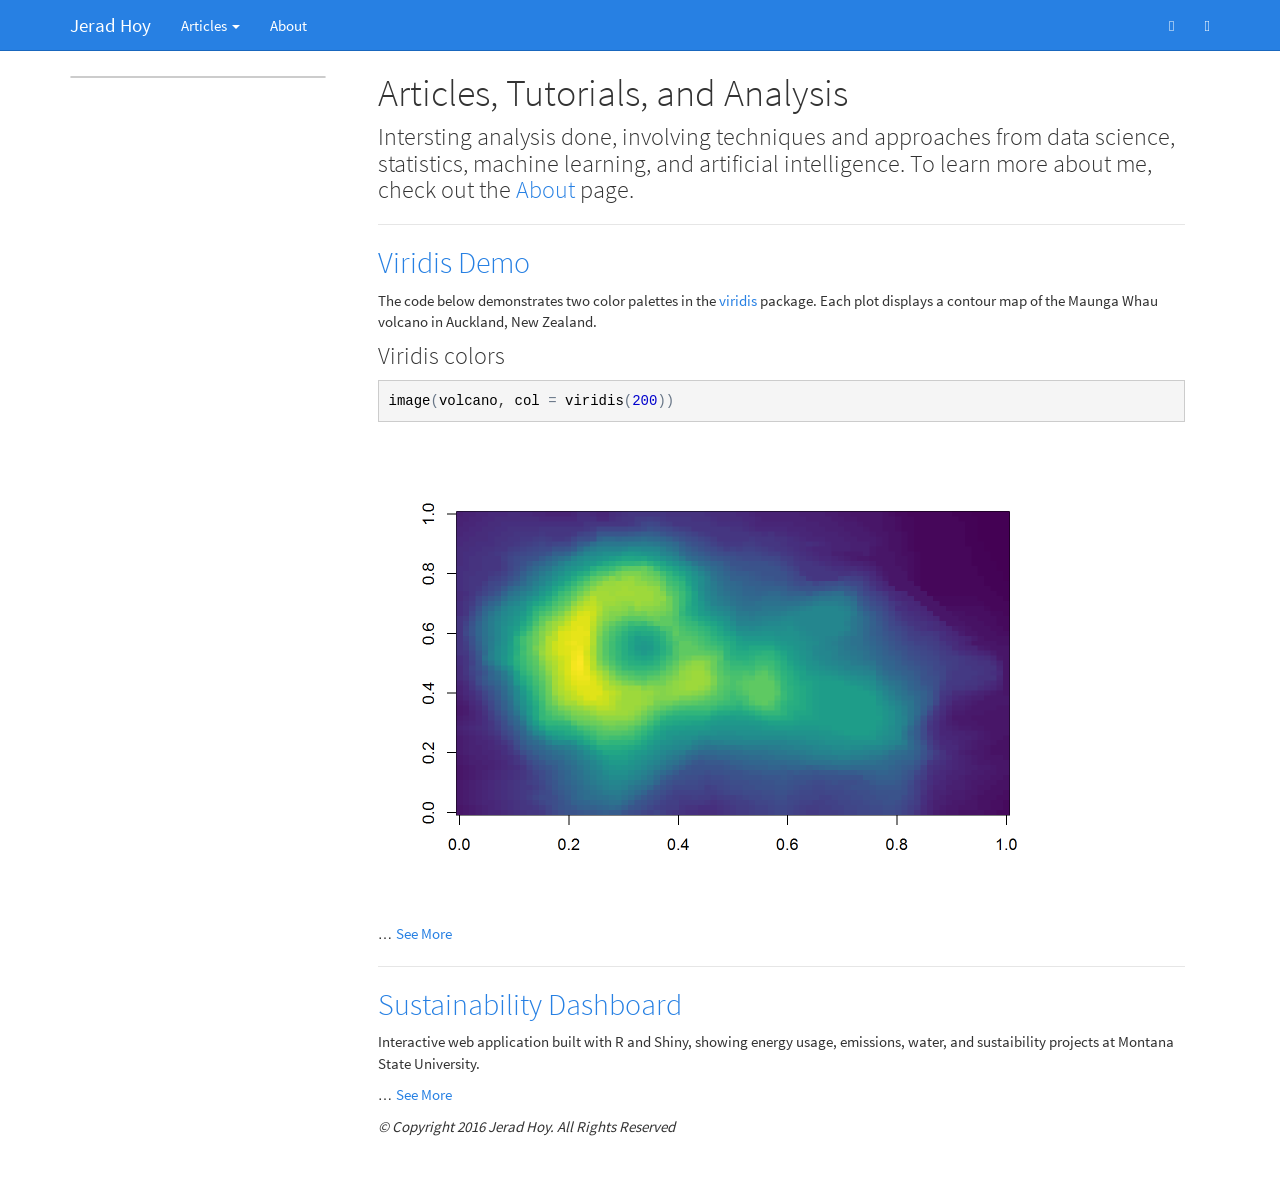
==== commit 1931bde2: "Removed Home tab, update index.html and about page" ====
--- a/index.html
+++ b/index.html
@@ -11,7 +11,7 @@
 
 
 
-<title>Articles and Tutorials</title>
+<title>Articles, Tutorials, and Analysis</title>
 
 <script src="site_libs/jquery-1.11.3/jquery.min.js"></script>
 <meta name="viewport" content="width=device-width, initial-scale=1" />
@@ -19,6 +19,9 @@
 <script src="site_libs/bootstrap-3.3.5/js/bootstrap.min.js"></script>
 <script src="site_libs/bootstrap-3.3.5/shim/html5shiv.min.js"></script>
 <script src="site_libs/bootstrap-3.3.5/shim/respond.min.js"></script>
+<script src="site_libs/jqueryui-1.11.4/jquery-ui.min.js"></script>
+<link href="site_libs/tocify-1.9.1/jquery.tocify.css" rel="stylesheet" />
+<script src="site_libs/tocify-1.9.1/jquery.tocify.js"></script>
 <script src="site_libs/navigation-1.1/tabsets.js"></script>
 <link href="site_libs/highlightjs-1.1/textmate.css" rel="stylesheet" />
 <script src="site_libs/highlightjs-1.1/highlight.js"></script>
@@ -161,6 +164,101 @@
 <!-- code folding -->
 
 
+
+
+<script>
+$(document).ready(function ()  {
+
+    // move toc-ignore selectors from section div to header
+    $('div.section.toc-ignore')
+        .removeClass('toc-ignore')
+        .children('h1,h2,h3,h4,h5').addClass('toc-ignore');
+
+    // establish options
+    var options = {
+      selectors: "h1,h2",
+      theme: "bootstrap3",
+      context: '.toc-content',
+      hashGenerator: function (text) {
+        return text.replace(/[.\\/?&!#<>]/g, '').replace(/\s/g, '_').toLowerCase();
+      },
+      ignoreSelector: ".toc-ignore",
+      scrollTo: 0
+    };
+    options.showAndHide = true;
+    options.smoothScroll = true;
+
+    // tocify
+    var toc = $("#TOC").tocify(options).data("toc-tocify");
+});
+</script>
+
+<style type="text/css">
+
+#TOC {
+  margin: 25px 0px 20px 0px;
+}
+@media (max-width: 768px) {
+#TOC {
+  position: relative;
+  width: 100%;
+}
+}
+
+
+.toc-content {
+  padding-left: 30px;
+  padding-right: 40px;
+}
+
+div.main-container {
+  max-width: 1200px;
+}
+
+div.tocify {
+  width: 20%;
+  max-width: 260px;
+  max-height: 85%;
+}
+
+@media (min-width: 768px) and (max-width: 991px) {
+  div.tocify {
+    width: 25%;
+  }
+}
+
+@media (max-width: 767px) {
+  div.tocify {
+    width: 100%;
+    max-width: none;
+  }
+}
+
+.tocify ul, .tocify li {
+  line-height: 20px;
+}
+
+.tocify-subheader .tocify-item {
+  font-size: 0.90em;
+  padding-left: 25px;
+  text-indent: 0;
+}
+
+.tocify .list-group-item {
+  border-radius: 0px;
+}
+
+
+</style>
+
+<!-- setup 3col/9col grid for toc_float and main content  -->
+<div class="row-fluid">
+<div class="col-xs-12 col-sm-4 col-md-3">
+<div id="TOC" class="tocify">
+</div>
+</div>
+
+<div class="toc-content col-xs-12 col-sm-8 col-md-9">
 
 
 
@@ -177,10 +275,7 @@
     </div>
     <div id="navbar" class="navbar-collapse collapse">
       <ul class="nav navbar-nav">
-        <li>
-  <a href="index.html">Home</a>
-</li>
-<li class="dropdown">
+        <li class="dropdown">
   <a href="#" class="dropdown-toggle" data-toggle="dropdown" role="button" aria-expanded="false">
     Articles
      
@@ -189,6 +284,9 @@
   <ul class="dropdown-menu" role="menu">
     <li>
       <a href="4-shiny-dash.html">Sustainability Dashboard</a>
+    </li>
+    <li>
+      <a href="1-example.html">Viridis Example</a>
     </li>
   </ul>
 </li>
@@ -218,348 +316,33 @@
 
 
 
-<h1 class="title toc-ignore">Articles and Tutorials</h1>
-
-</div>
-
-
-<p>This site contains articles and tutorials by jerad hoy, check out my About page.</p>
-
-<!DOCTYPE html>
-
-<html xmlns="http://www.w3.org/1999/xhtml">
-
-<head>
-
-<meta charset="utf-8">
-<meta http-equiv="Content-Type" content="text/html; charset=utf-8" />
-<meta name="generator" content="pandoc" />
-
-
-
-
-<title>Viridis Demo</title>
-
-<script src="site_libs/jquery-1.11.3/jquery.min.js"></script>
-<meta name="viewport" content="width=device-width, initial-scale=1" />
-<link href="site_libs/bootstrap-3.3.5/css/cosmo.min.css" rel="stylesheet" />
-<script src="site_libs/bootstrap-3.3.5/js/bootstrap.min.js"></script>
-<script src="site_libs/bootstrap-3.3.5/shim/html5shiv.min.js"></script>
-<script src="site_libs/bootstrap-3.3.5/shim/respond.min.js"></script>
-<script src="site_libs/jqueryui-1.11.4/jquery-ui.min.js"></script>
-<link href="site_libs/tocify-1.9.1/jquery.tocify.css" rel="stylesheet" />
-<script src="site_libs/tocify-1.9.1/jquery.tocify.js"></script>
-<script src="site_libs/navigation-1.1/tabsets.js"></script>
-<link href="site_libs/highlightjs-1.1/textmate.css" rel="stylesheet" />
-<script src="site_libs/highlightjs-1.1/highlight.js"></script>
-<link href="site_libs/font-awesome-4.5.0/css/font-awesome.min.css" rel="stylesheet" />
-
-<style type="text/css">code{white-space: pre;}</style>
-<style type="text/css">
-  pre:not([class]) {
-    background-color: white;
-  }
-</style>
-<script type="text/javascript">
-if (window.hljs && document.readyState && document.readyState === "complete") {
-   window.setTimeout(function() {
-      hljs.initHighlighting();
-   }, 0);
-}
-</script>
-
-
-
-<style type="text/css">
-h1 {
-  font-size: 34px;
-}
-h1.title {
-  font-size: 38px;
-}
-h2 {
-  font-size: 30px;
-}
-h3 {
-  font-size: 24px;
-}
-h4 {
-  font-size: 18px;
-}
-h5 {
-  font-size: 16px;
-}
-h6 {
-  font-size: 12px;
-}
-.table th:not([align]) {
-  text-align: left;
-}
-</style>
-
-<link rel="stylesheet" href="styles.css" type="text/css" />
-
-</head>
-
-<body>
-
-<style type = "text/css">
-.main-container {
-  max-width: 940px;
-  margin-left: auto;
-  margin-right: auto;
-}
-code {
-  color: inherit;
-  background-color: rgba(0, 0, 0, 0.04);
-}
-img {
-  max-width:100%;
-  height: auto;
-}
-.tabbed-pane {
-  padding-top: 12px;
-}
-button.code-folding-btn:focus {
-  outline: none;
-}
-</style>
-
-
-<style type="text/css">
-/* padding for bootstrap navbar */
-body {
-  padding-top: 51px;
-  padding-bottom: 40px;
-}
-/* offset scroll position for anchor links (for fixed navbar)  */
-.section h1 {
-  padding-top: 56px;
-  margin-top: -56px;
-}
-
-.section h2 {
-  padding-top: 56px;
-  margin-top: -56px;
-}
-.section h3 {
-  padding-top: 56px;
-  margin-top: -56px;
-}
-.section h4 {
-  padding-top: 56px;
-  margin-top: -56px;
-}
-.section h5 {
-  padding-top: 56px;
-  margin-top: -56px;
-}
-.section h6 {
-  padding-top: 56px;
-  margin-top: -56px;
-}
-</style>
-
-<script>
-// manage active state of menu based on current page
-$(document).ready(function () {
-  // active menu anchor
-  href = window.location.pathname
-  href = href.substr(href.lastIndexOf('/') + 1)
-  if (href === "")
-    href = "index.html";
-  var menuAnchor = $('a[href="' + href + '"]');
-
-  // mark it active
-  menuAnchor.parent().addClass('active');
-
-  // if it's got a parent navbar menu mark it active as well
-  menuAnchor.closest('li.dropdown').addClass('active');
-});
-</script>
-
-
-<div class="container-fluid main-container">
-
-<!-- tabsets -->
-<script>
-$(document).ready(function () {
-  window.buildTabsets("TOC");
-});
-</script>
-
-<!-- code folding -->
-
-
-
-
-<script>
-$(document).ready(function ()  {
-
-    // move toc-ignore selectors from section div to header
-    $('div.section.toc-ignore')
-        .removeClass('toc-ignore')
-        .children('h1,h2,h3,h4,h5').addClass('toc-ignore');
-
-    // establish options
-    var options = {
-      selectors: "h1,h2,h3",
-      theme: "bootstrap3",
-      context: '.toc-content',
-      hashGenerator: function (text) {
-        return text.replace(/[.\\/?&!#<>]/g, '').replace(/\s/g, '_').toLowerCase();
-      },
-      ignoreSelector: ".toc-ignore",
-      scrollTo: 0
-    };
-    options.showAndHide = true;
-    options.smoothScroll = true;
-
-    // tocify
-    var toc = $("#TOC").tocify(options).data("toc-tocify");
-});
-</script>
-
-<style type="text/css">
-
-#TOC {
-  margin: 25px 0px 20px 0px;
-}
-@media (max-width: 768px) {
-#TOC {
-  position: relative;
-  width: 100%;
-}
-}
-
-
-.toc-content {
-  padding-left: 30px;
-  padding-right: 40px;
-}
-
-div.main-container {
-  max-width: 1200px;
-}
-
-div.tocify {
-  width: 20%;
-  max-width: 260px;
-  max-height: 85%;
-}
-
-@media (min-width: 768px) and (max-width: 991px) {
-  div.tocify {
-    width: 25%;
-  }
-}
-
-@media (max-width: 767px) {
-  div.tocify {
-    width: 100%;
-    max-width: none;
-  }
-}
-
-.tocify ul, .tocify li {
-  line-height: 20px;
-}
-
-.tocify-subheader .tocify-item {
-  font-size: 0.90em;
-  padding-left: 25px;
-  text-indent: 0;
-}
-
-.tocify .list-group-item {
-  border-radius: 0px;
-}
-
-
-</style>
-
-<!-- setup 3col/9col grid for toc_float and main content  -->
-<div class="row-fluid">
-<div class="col-xs-12 col-sm-4 col-md-3">
-<div id="TOC" class="tocify">
-</div>
-</div>
-
-<div class="toc-content col-xs-12 col-sm-8 col-md-9">
-
-
-
-
-<div class="navbar navbar-inverse  navbar-fixed-top" role="navigation">
-  <div class="container">
-    <div class="navbar-header">
-      <button type="button" class="navbar-toggle collapsed" data-toggle="collapse" data-target="#navbar">
-        <span class="icon-bar"></span>
-        <span class="icon-bar"></span>
-        <span class="icon-bar"></span>
-      </button>
-      <a class="navbar-brand" href="index.html">Jerad Hoy</a>
-    </div>
-    <div id="navbar" class="navbar-collapse collapse">
-      <ul class="nav navbar-nav">
-        <li>
-  <a href="index.html">Home</a>
-</li>
-<li class="dropdown">
-  <a href="#" class="dropdown-toggle" data-toggle="dropdown" role="button" aria-expanded="false">
-    Articles
-     
-    <span class="caret"></span>
-  </a>
-  <ul class="dropdown-menu" role="menu">
-    <li>
-      <a href="4-shiny-dash.html">Sustainability Dashboard</a>
-    </li>
-  </ul>
-</li>
-<li>
-  <a href="about.html">About</a>
-</li>
-      </ul>
-      <ul class="nav navbar-nav navbar-right">
-        <li>
-  <a href="https://github.com/jeradhoy">
-    <span class="fa fa-github"></span>
-     
-  </a>
-</li>
-<li>
-  <a href="https://www.linkedin.com/in/jeradhoy">
-    <span class="fa fa-linkedin"></span>
-     
-  </a>
-</li>
-      </ul>
-    </div><!--/.nav-collapse -->
-  </div><!--/.container -->
-</div><!--/.navbar -->
-
-<div class="fluid-row" id="header">
-
-
-
-<h1 class="title toc-ignore">Viridis Demo</h1>
-
-</div>
-
-
+<h1 class="title toc-ignore">Articles, Tutorials, and Analysis</h1>
+
+</div>
+
+
+<div id="intersting-analysis-done-involving-techniques-and-approaches-from-data-science-statistics-machine-learning-and-artificial-intelligence.-to-learn-more-about-me-check-out-the-about-page." class="section level3">
+<h3>Intersting analysis done, involving techniques and approaches from data science, statistics, machine learning, and artificial intelligence. To learn more about me, check out the <a href="./about.html">About</a> page.</h3>
+<hr />
+</div>
+<div id="viridis-demo" class="section level2">
+<h2><a href="./1-example.html">Viridis Demo</a></h2>
 <p>The code below demonstrates two color palettes in the <a href="https://github.com/sjmgarnier/viridis">viridis</a> package. Each plot displays a contour map of the Maunga Whau volcano in Auckland, New Zealand.</p>
-<div id="viridis-colors" class="section level2">
-<h2>Viridis colors</h2>
+<div id="viridis-colors" class="section level3">
+<h3>Viridis colors</h3>
 <pre class="r"><code>image(volcano, col = viridis(200))</code></pre>
-<p><img src="1-example_files/figure-html/unnamed-chunk-3-1.png" width="672" /></p>
-</div>
-<div id="magma-colors" class="section level2">
-<h2>Magma colors</h2>
-<pre class="r"><code>image(volcano, col = viridis(200, option = &quot;A&quot;))</code></pre>
-<p><img src="1-example_files/figure-html/unnamed-chunk-4-1.png" width="672" /></p>
-</div>
-
+<p><img src="index_files/figure-html/unnamed-chunk-2-1.png" width="672" /></p>
+<p>… <a href="./1-example.html">See More</a></p>
+<hr />
+</div>
+</div>
+<div id="sustainability-dashboard" class="section level2">
+<h2><a href="./4-shiny-dash.html">Sustainability Dashboard</a></h2>
+<p>Interactive web application built with R and Shiny, showing energy usage, emissions, water, and sustaibility projects at Montana State University.</p>
+<p>… <a href="./4-shiny-dash.html">See More</a></p>
+</div>
+
+<em>© Copyright 2016 Jerad Hoy. All Rights Reserved</em>
 
 
 </div>
@@ -583,381 +366,3 @@
 
 </body>
 </html>
-<!DOCTYPE html>
-
-<html xmlns="http://www.w3.org/1999/xhtml">
-
-<head>
-
-<meta charset="utf-8">
-<meta http-equiv="Content-Type" content="text/html; charset=utf-8" />
-<meta name="generator" content="pandoc" />
-
-
-
-
-<title>More colors</title>
-
-<script src="site_libs/jquery-1.11.3/jquery.min.js"></script>
-<meta name="viewport" content="width=device-width, initial-scale=1" />
-<link href="site_libs/bootstrap-3.3.5/css/cosmo.min.css" rel="stylesheet" />
-<script src="site_libs/bootstrap-3.3.5/js/bootstrap.min.js"></script>
-<script src="site_libs/bootstrap-3.3.5/shim/html5shiv.min.js"></script>
-<script src="site_libs/bootstrap-3.3.5/shim/respond.min.js"></script>
-<script src="site_libs/jqueryui-1.11.4/jquery-ui.min.js"></script>
-<link href="site_libs/tocify-1.9.1/jquery.tocify.css" rel="stylesheet" />
-<script src="site_libs/tocify-1.9.1/jquery.tocify.js"></script>
-<script src="site_libs/navigation-1.1/tabsets.js"></script>
-<link href="site_libs/highlightjs-1.1/textmate.css" rel="stylesheet" />
-<script src="site_libs/highlightjs-1.1/highlight.js"></script>
-<link href="site_libs/font-awesome-4.5.0/css/font-awesome.min.css" rel="stylesheet" />
-
-<style type="text/css">code{white-space: pre;}</style>
-<style type="text/css">
-  pre:not([class]) {
-    background-color: white;
-  }
-</style>
-<script type="text/javascript">
-if (window.hljs && document.readyState && document.readyState === "complete") {
-   window.setTimeout(function() {
-      hljs.initHighlighting();
-   }, 0);
-}
-</script>
-
-
-
-<style type="text/css">
-h1 {
-  font-size: 34px;
-}
-h1.title {
-  font-size: 38px;
-}
-h2 {
-  font-size: 30px;
-}
-h3 {
-  font-size: 24px;
-}
-h4 {
-  font-size: 18px;
-}
-h5 {
-  font-size: 16px;
-}
-h6 {
-  font-size: 12px;
-}
-.table th:not([align]) {
-  text-align: left;
-}
-</style>
-
-<link rel="stylesheet" href="styles.css" type="text/css" />
-
-</head>
-
-<body>
-
-<style type = "text/css">
-.main-container {
-  max-width: 940px;
-  margin-left: auto;
-  margin-right: auto;
-}
-code {
-  color: inherit;
-  background-color: rgba(0, 0, 0, 0.04);
-}
-img {
-  max-width:100%;
-  height: auto;
-}
-.tabbed-pane {
-  padding-top: 12px;
-}
-button.code-folding-btn:focus {
-  outline: none;
-}
-</style>
-
-
-<style type="text/css">
-/* padding for bootstrap navbar */
-body {
-  padding-top: 51px;
-  padding-bottom: 40px;
-}
-/* offset scroll position for anchor links (for fixed navbar)  */
-.section h1 {
-  padding-top: 56px;
-  margin-top: -56px;
-}
-
-.section h2 {
-  padding-top: 56px;
-  margin-top: -56px;
-}
-.section h3 {
-  padding-top: 56px;
-  margin-top: -56px;
-}
-.section h4 {
-  padding-top: 56px;
-  margin-top: -56px;
-}
-.section h5 {
-  padding-top: 56px;
-  margin-top: -56px;
-}
-.section h6 {
-  padding-top: 56px;
-  margin-top: -56px;
-}
-</style>
-
-<script>
-// manage active state of menu based on current page
-$(document).ready(function () {
-  // active menu anchor
-  href = window.location.pathname
-  href = href.substr(href.lastIndexOf('/') + 1)
-  if (href === "")
-    href = "index.html";
-  var menuAnchor = $('a[href="' + href + '"]');
-
-  // mark it active
-  menuAnchor.parent().addClass('active');
-
-  // if it's got a parent navbar menu mark it active as well
-  menuAnchor.closest('li.dropdown').addClass('active');
-});
-</script>
-
-
-<div class="container-fluid main-container">
-
-<!-- tabsets -->
-<script>
-$(document).ready(function () {
-  window.buildTabsets("TOC");
-});
-</script>
-
-<!-- code folding -->
-
-
-
-
-<script>
-$(document).ready(function ()  {
-
-    // move toc-ignore selectors from section div to header
-    $('div.section.toc-ignore')
-        .removeClass('toc-ignore')
-        .children('h1,h2,h3,h4,h5').addClass('toc-ignore');
-
-    // establish options
-    var options = {
-      selectors: "h1,h2,h3",
-      theme: "bootstrap3",
-      context: '.toc-content',
-      hashGenerator: function (text) {
-        return text.replace(/[.\\/?&!#<>]/g, '').replace(/\s/g, '_').toLowerCase();
-      },
-      ignoreSelector: ".toc-ignore",
-      scrollTo: 0
-    };
-    options.showAndHide = true;
-    options.smoothScroll = true;
-
-    // tocify
-    var toc = $("#TOC").tocify(options).data("toc-tocify");
-});
-</script>
-
-<style type="text/css">
-
-#TOC {
-  margin: 25px 0px 20px 0px;
-}
-@media (max-width: 768px) {
-#TOC {
-  position: relative;
-  width: 100%;
-}
-}
-
-
-.toc-content {
-  padding-left: 30px;
-  padding-right: 40px;
-}
-
-div.main-container {
-  max-width: 1200px;
-}
-
-div.tocify {
-  width: 20%;
-  max-width: 260px;
-  max-height: 85%;
-}
-
-@media (min-width: 768px) and (max-width: 991px) {
-  div.tocify {
-    width: 25%;
-  }
-}
-
-@media (max-width: 767px) {
-  div.tocify {
-    width: 100%;
-    max-width: none;
-  }
-}
-
-.tocify ul, .tocify li {
-  line-height: 20px;
-}
-
-.tocify-subheader .tocify-item {
-  font-size: 0.90em;
-  padding-left: 25px;
-  text-indent: 0;
-}
-
-.tocify .list-group-item {
-  border-radius: 0px;
-}
-
-
-</style>
-
-<!-- setup 3col/9col grid for toc_float and main content  -->
-<div class="row-fluid">
-<div class="col-xs-12 col-sm-4 col-md-3">
-<div id="TOC" class="tocify">
-</div>
-</div>
-
-<div class="toc-content col-xs-12 col-sm-8 col-md-9">
-
-
-
-
-<div class="navbar navbar-inverse  navbar-fixed-top" role="navigation">
-  <div class="container">
-    <div class="navbar-header">
-      <button type="button" class="navbar-toggle collapsed" data-toggle="collapse" data-target="#navbar">
-        <span class="icon-bar"></span>
-        <span class="icon-bar"></span>
-        <span class="icon-bar"></span>
-      </button>
-      <a class="navbar-brand" href="index.html">Jerad Hoy</a>
-    </div>
-    <div id="navbar" class="navbar-collapse collapse">
-      <ul class="nav navbar-nav">
-        <li>
-  <a href="index.html">Home</a>
-</li>
-<li class="dropdown">
-  <a href="#" class="dropdown-toggle" data-toggle="dropdown" role="button" aria-expanded="false">
-    Articles
-     
-    <span class="caret"></span>
-  </a>
-  <ul class="dropdown-menu" role="menu">
-    <li>
-      <a href="4-shiny-dash.html">Sustainability Dashboard</a>
-    </li>
-  </ul>
-</li>
-<li>
-  <a href="about.html">About</a>
-</li>
-      </ul>
-      <ul class="nav navbar-nav navbar-right">
-        <li>
-  <a href="https://github.com/jeradhoy">
-    <span class="fa fa-github"></span>
-     
-  </a>
-</li>
-<li>
-  <a href="https://www.linkedin.com/in/jeradhoy">
-    <span class="fa fa-linkedin"></span>
-     
-  </a>
-</li>
-      </ul>
-    </div><!--/.nav-collapse -->
-  </div><!--/.container -->
-</div><!--/.navbar -->
-
-<div class="fluid-row" id="header">
-
-
-
-<h1 class="title toc-ignore">More colors</h1>
-
-</div>
-
-
-<p>Base R comes with many functions for generating colors. The code below demonstrates the terrain.colors function.</p>
-<div id="terrain.colors" class="section level2">
-<h2>terrain.colors</h2>
-<div class="figure">
-<img src="3-inline_files/figure-html/unnamed-chunk-2-1.png" alt="The Maunga Whau volcano." width="672" />
-<p class="caption">
-The Maunga Whau volcano.
-</p>
-</div>
-</div>
-
-
-
-</div>
-</div>
-
-</div>
-
-<script>
-
-// add bootstrap table styles to pandoc tables
-function bootstrapStylePandocTables() {
-  $('tr.header').parent('thead').parent('table').addClass('table table-condensed');
-}
-$(document).ready(function () {
-  bootstrapStylePandocTables();
-});
-
-
-</script>
-
-
-</body>
-</html>
-
-
-
-</div>
-
-<script>
-
-// add bootstrap table styles to pandoc tables
-function bootstrapStylePandocTables() {
-  $('tr.header').parent('thead').parent('table').addClass('table table-condensed');
-}
-$(document).ready(function () {
-  bootstrapStylePandocTables();
-});
-
-
-</script>
-
-
-</body>
-</html>
--- a/styles.css
+++ b/styles.css
@@ -1,67 +1,3 @@
 blockquote {
   font-style: italic
 }
-
-
-#footer {
-  font-family: "Helvetica Neue", Helvetica Neue, Helvetica, Arial, sans-serif;
-
-}
-
-#footer #content {
-  margin:0 auto;
-  max-width:850px;
-  padding:20px;
-
-  line-height:40px;
-}
-
-#footer #content #finePrint {
-  font-size: 11px;
-  font-style: italic;
-  color: gray;
-}
-
-#footer #content #social {
-  float:right;
-}
-
-#footer .socialIcon {
-  display:inline-block;
-  width:32px;
-  height:32px;
-  background-size: 100% 100%;
-  background-repeat:no-repeat;
-
-  vertical-align: middle;
-  opacity:.50;
-}
-
-#footer .socialIcon:hover {
-  opacity:1;
-}
-
-#footer .socialIcon.twitter {
-  background-image: url(../images/twitterLogo.svg);
-}
-
-#footer .socialIcon.gitHub {
-  background-image: url(../images/gitHubLogo.svg);
-}
-
-#footer .socialIcon.linkedIn {
-  background-image: url(../images/linkedIn.svg);
-}
-
-#footer .socialIcon.facebook {
-  background-image: url(../images/facebookLogo.svg);
-}
-
-#footer #finePrint a {
-  text-decoration: none;
-  color:#de6048;
-}
-
-#footer #finePrint a:hover {
-  text-decoration: underline;
-}
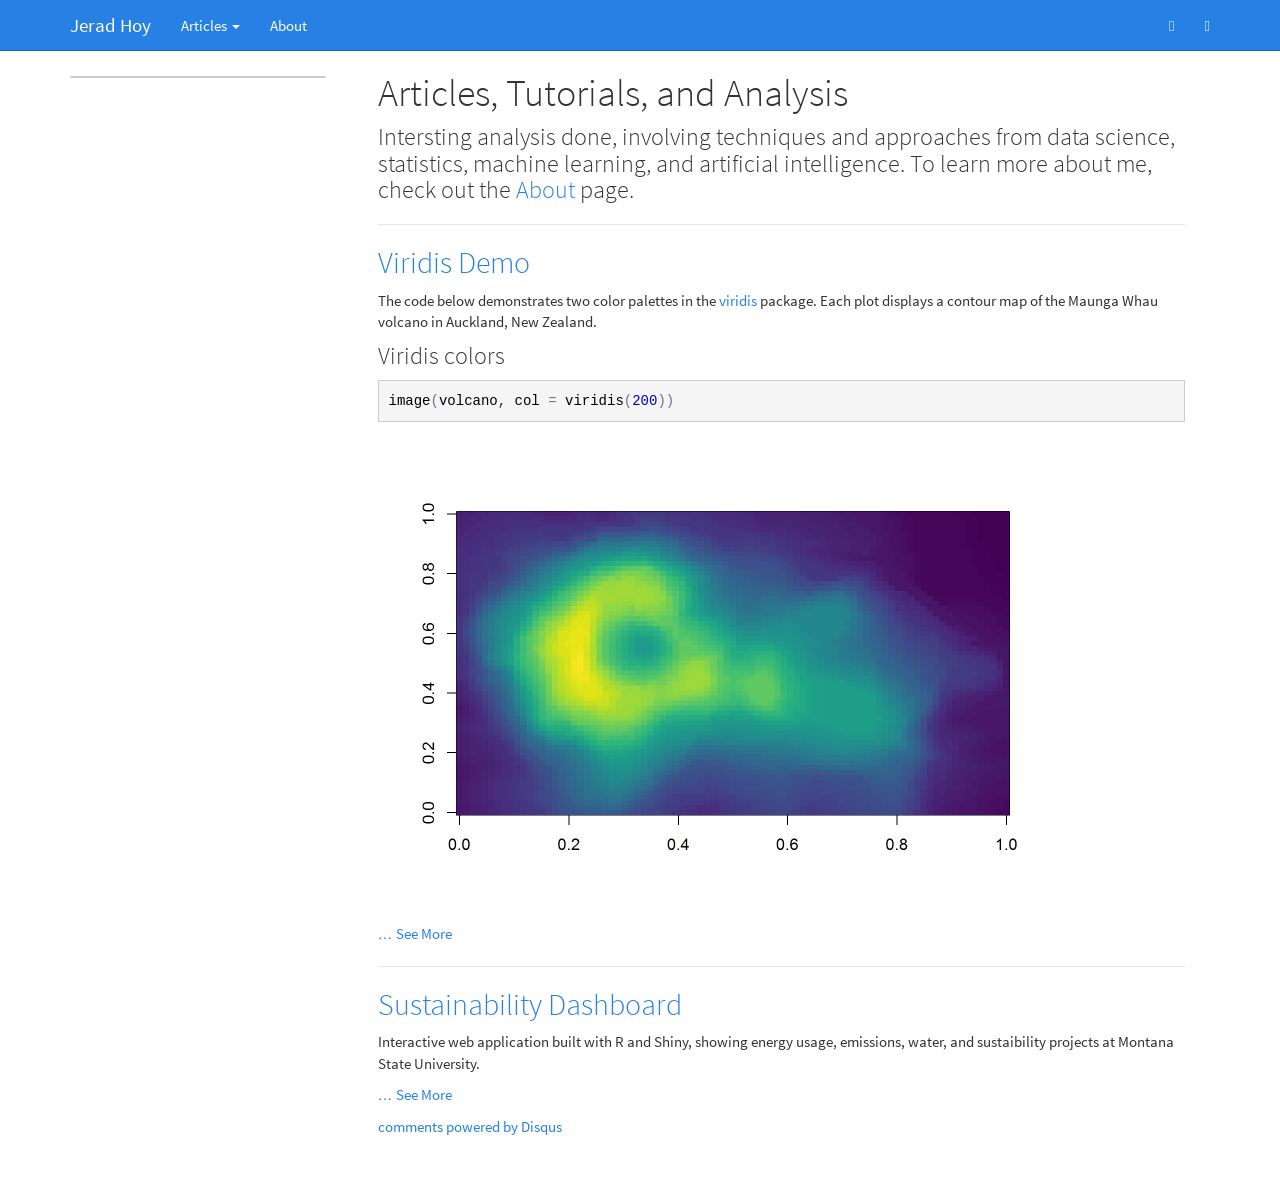
==== commit 52c9b369: "fixed disqus on about page" ====
--- a/index.html
+++ b/index.html
@@ -312,6 +312,15 @@
   </div><!--/.container -->
 </div><!--/.navbar -->
 
+<style type="text/css">
+/*.title {
+  display: none;
+}*/
+#disqus_thread {
+  display: none;
+}
+</style>
+
 <div class="fluid-row" id="header">
 
 
@@ -332,17 +341,38 @@
 <h3>Viridis colors</h3>
 <pre class="r"><code>image(volcano, col = viridis(200))</code></pre>
 <p><img src="index_files/figure-html/unnamed-chunk-2-1.png" width="672" /></p>
-<p>… <a href="./1-example.html">See More</a></p>
+<p><a href="./1-example.html">… See More</a></p>
 <hr />
 </div>
 </div>
 <div id="sustainability-dashboard" class="section level2">
 <h2><a href="./4-shiny-dash.html">Sustainability Dashboard</a></h2>
 <p>Interactive web application built with R and Shiny, showing energy usage, emissions, water, and sustaibility projects at Montana State University.</p>
-<p>… <a href="./4-shiny-dash.html">See More</a></p>
-</div>
-
-<em>© Copyright 2016 Jerad Hoy. All Rights Reserved</em>
+<p><a href="./4-shiny-dash.html">… See More</a></p>
+</div>
+
+<!-- disqus -->
+ <div id="disqus_thread" class="standardPadding"></div>
+    <script type="text/javascript">
+      $(document).ready(function() {
+        /* * * CONFIGURATION VARIABLES: EDIT BEFORE PASTING INTO YOUR WEBPAGE * * */
+        var disqus_shortname = 'jeradhoy'; // required: replace example with your forum shortname
+        /* * * DON'T EDIT BELOW THIS LINE * * */
+        (function() {
+            // create disqus script tag
+            var dsq = document.createElement('script'); dsq.type = 'text/javascript'; dsq.async = true;
+            dsq.src = '//' + disqus_shortname + '.disqus.com/embed.js';
+            // determine container
+            var container = document.getElementsByTagName('body')[0] || document.getElementsByTagName('head')[0];
+            // append script tag enclosed by google indexing suppression comment
+            container.appendChild(document.createComment('googleoff: index'));
+            container.appendChild(dsq);
+            container.appendChild(document.createComment('googleon: index'));
+        })();
+      });
+    </script>
+    <noscript>Please enable JavaScript to view the <a href="http://disqus.com/?ref_noscript">comments powered by Disqus.</a></noscript>
+    <a href="http://disqus.com" class="dsq-brlink">comments powered by <span class="logo-disqus">Disqus</span></a>
 
 
 </div>
--- a/styles.css
+++ b/styles.css
@@ -1,3 +1,12 @@
 blockquote {
   font-style: italic
 }
+
+.bandContent, .standardPadding .articleBandContent {
+  margin: 0 auto;
+  max-width: 1140px;
+}
+
+.standardPadding {
+  padding: 80px 5%;
+}
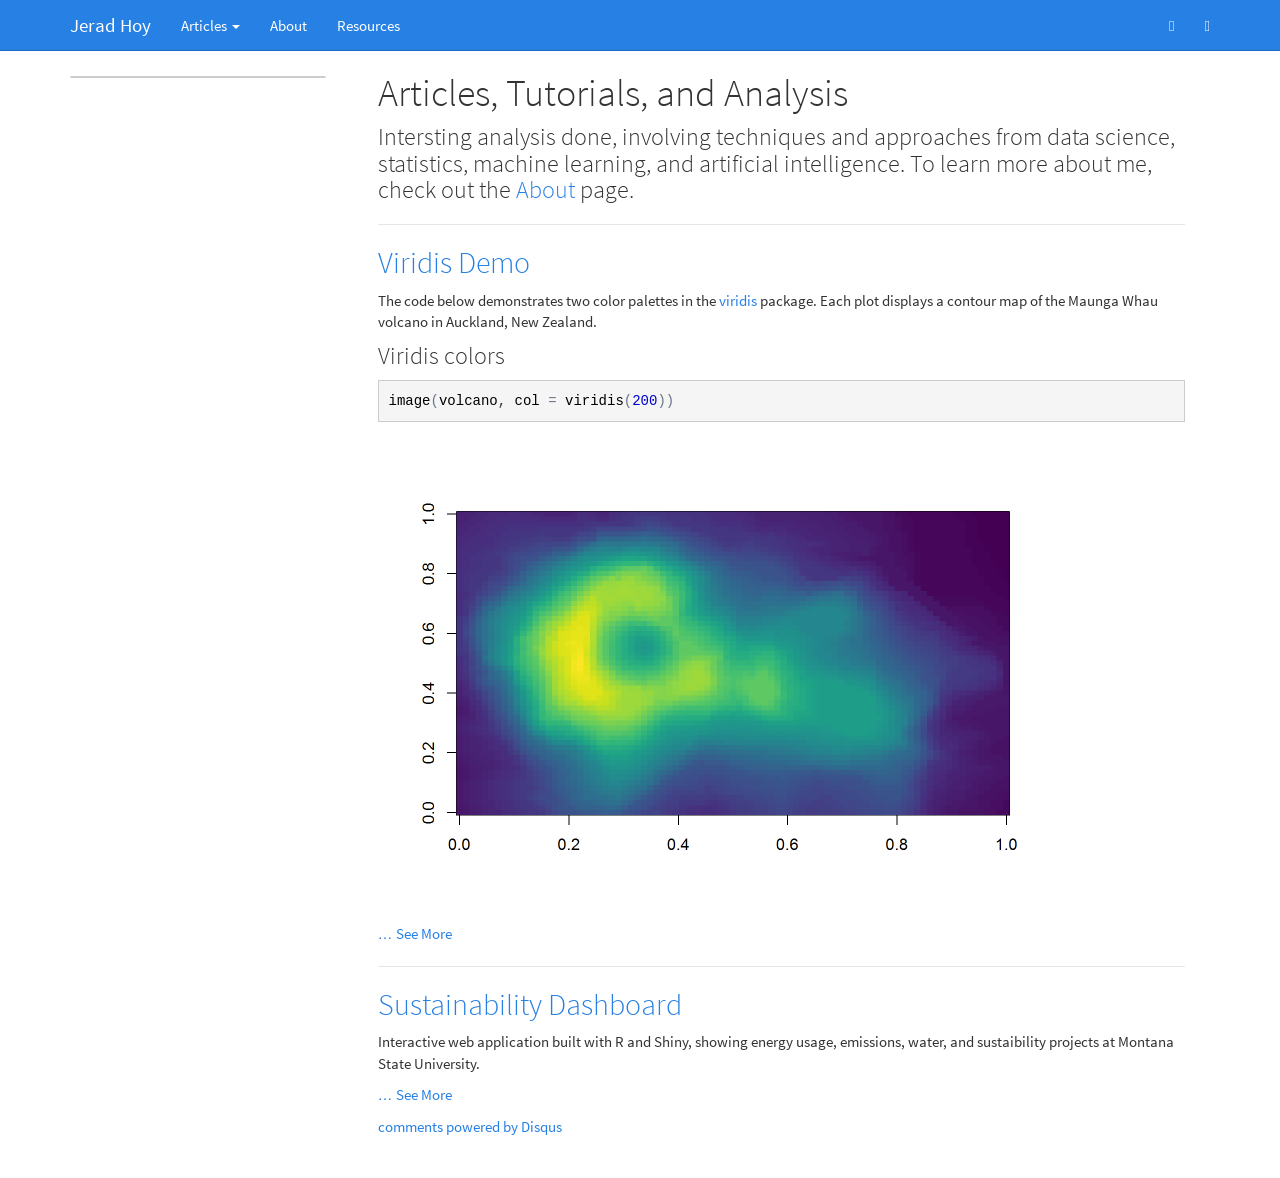
==== commit 09566a5b: ""Added resources page"" ====
--- a/index.html
+++ b/index.html
@@ -293,6 +293,9 @@
 <li>
   <a href="about.html">About</a>
 </li>
+<li>
+  <a href="resources.html">Resources</a>
+</li>
       </ul>
       <ul class="nav navbar-nav navbar-right">
         <li>
